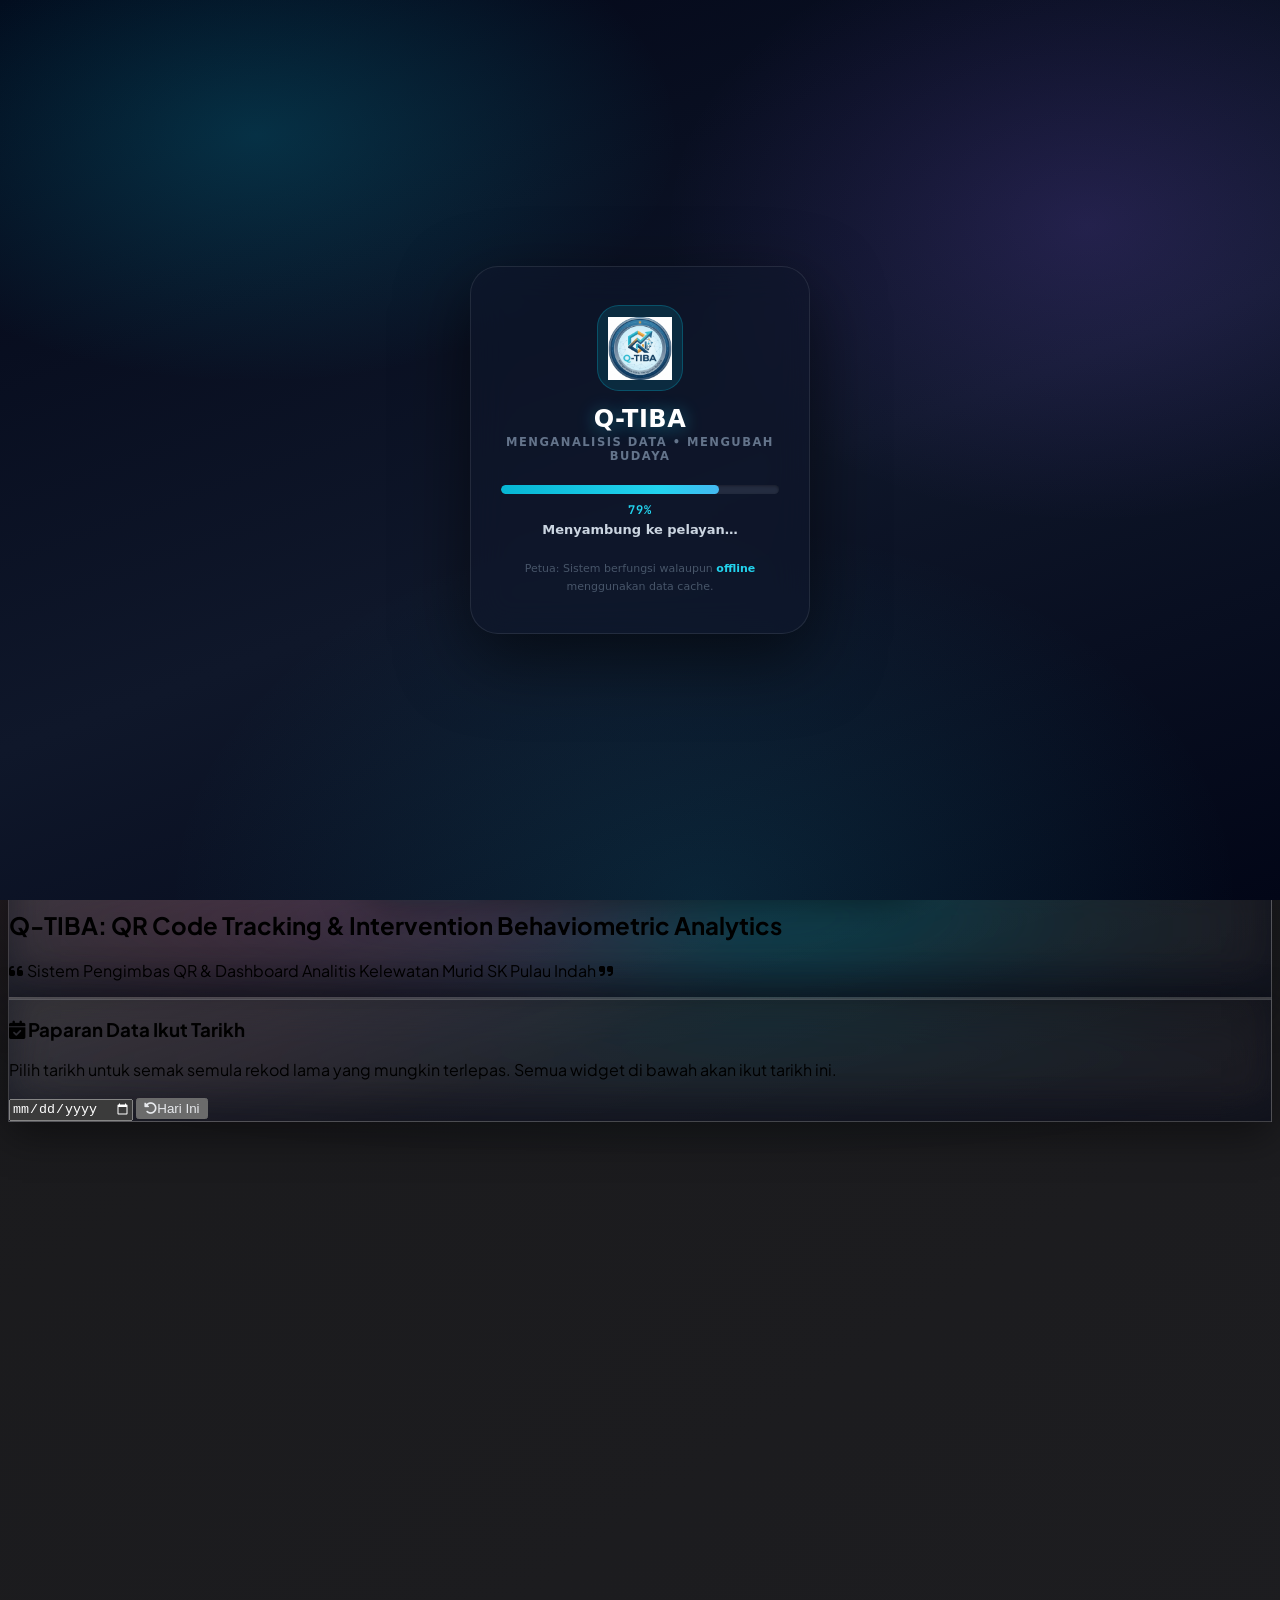
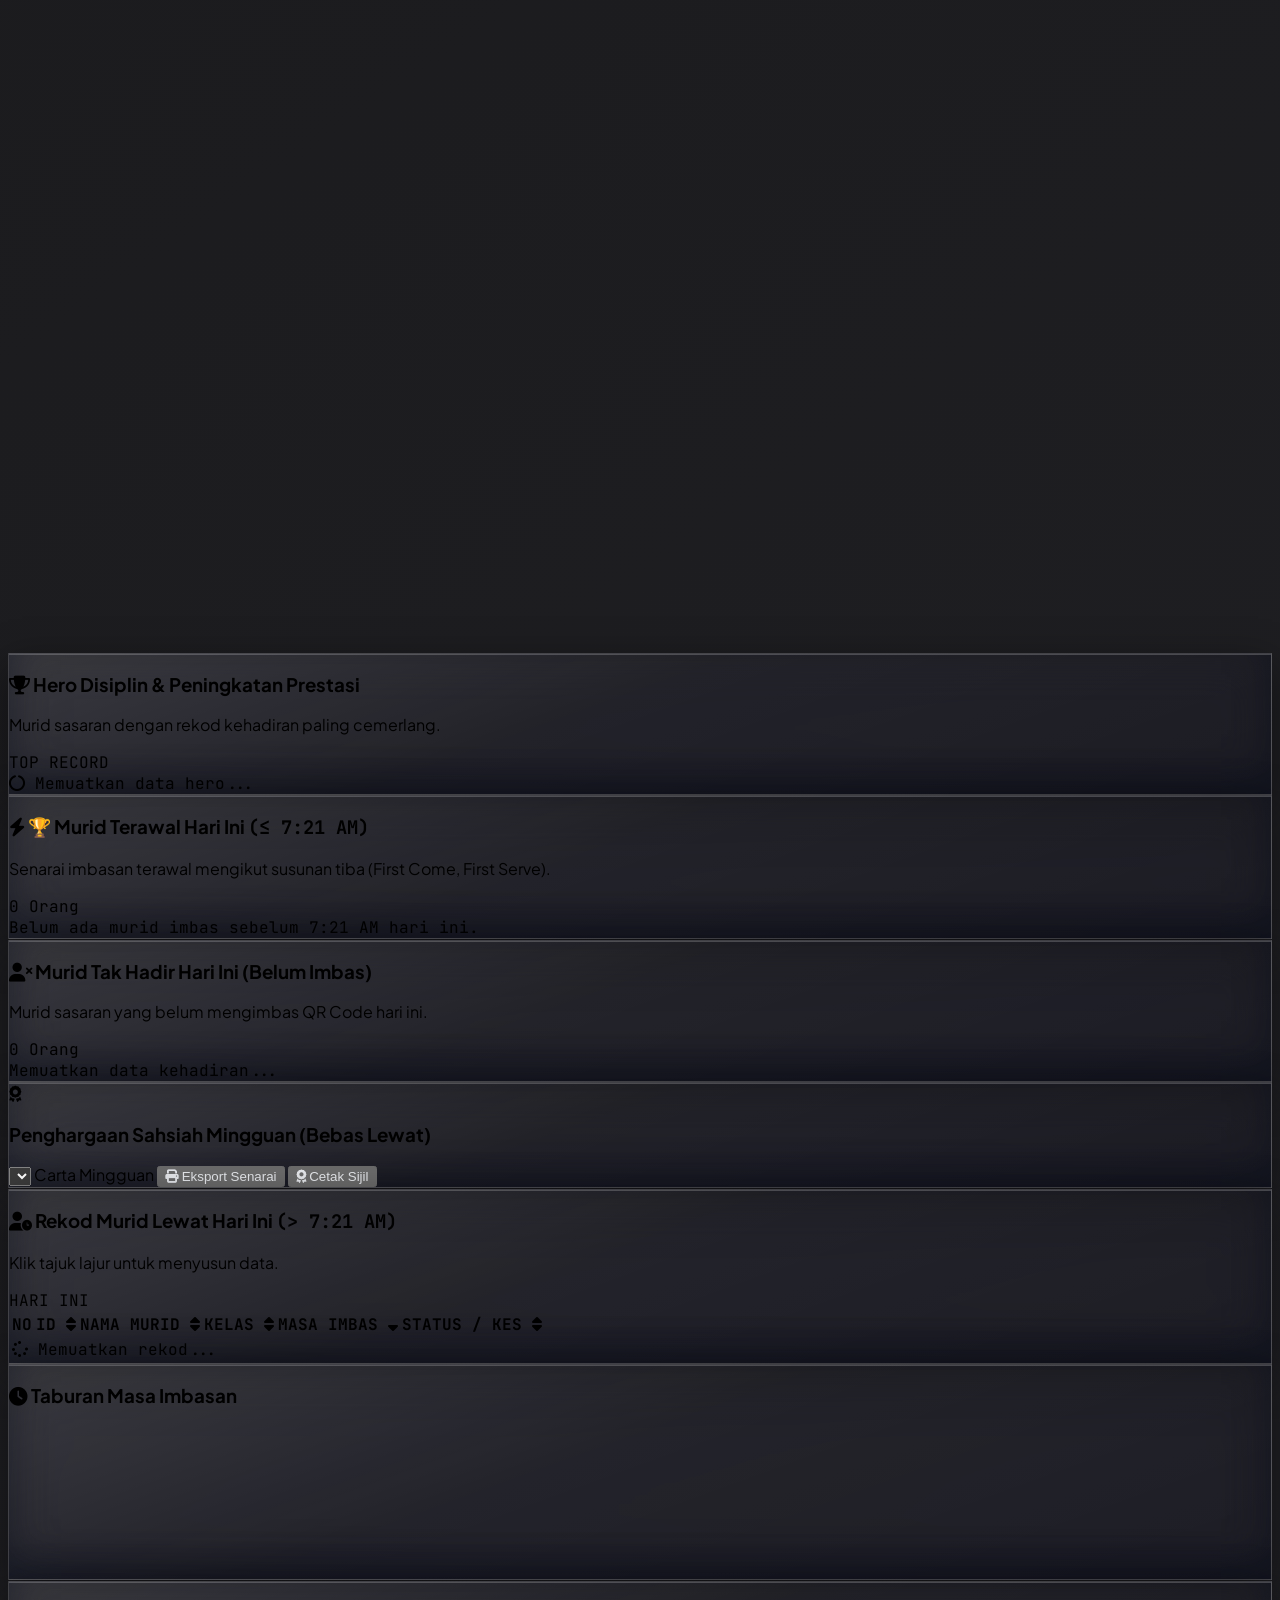
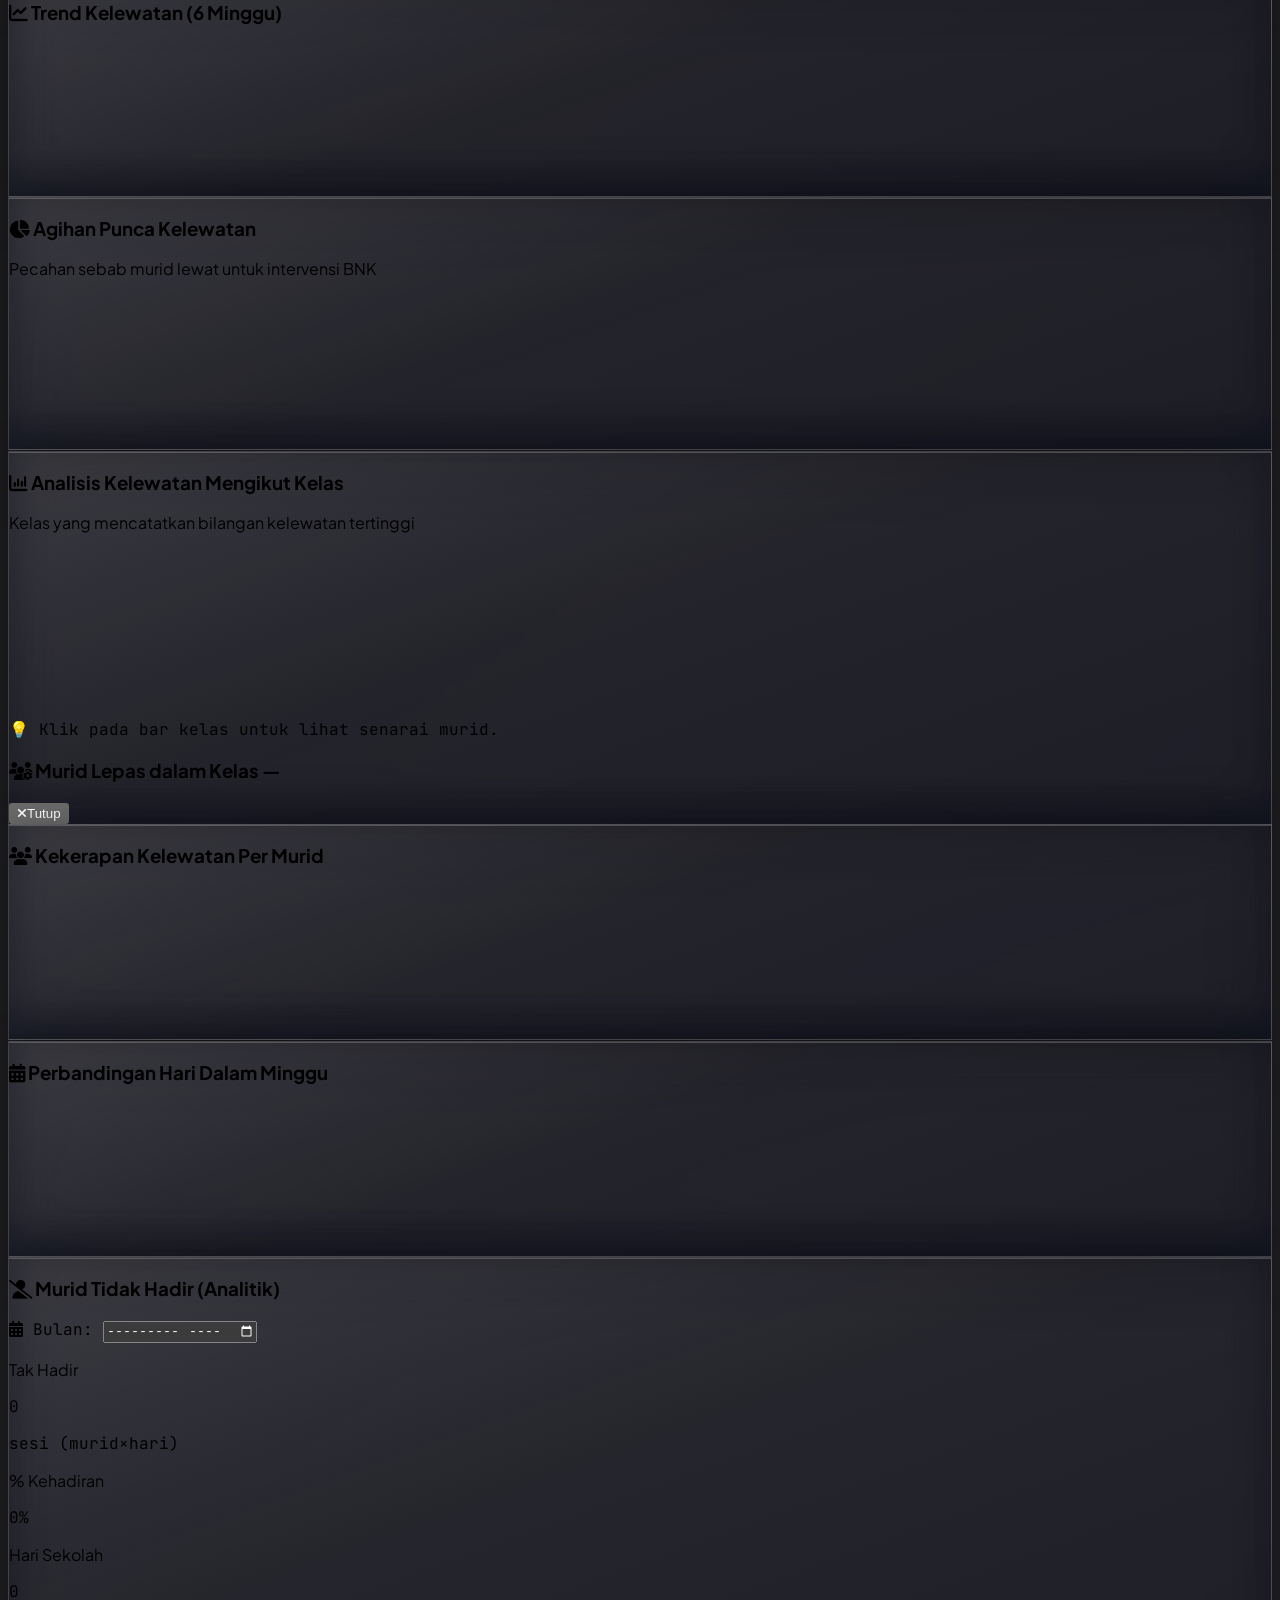
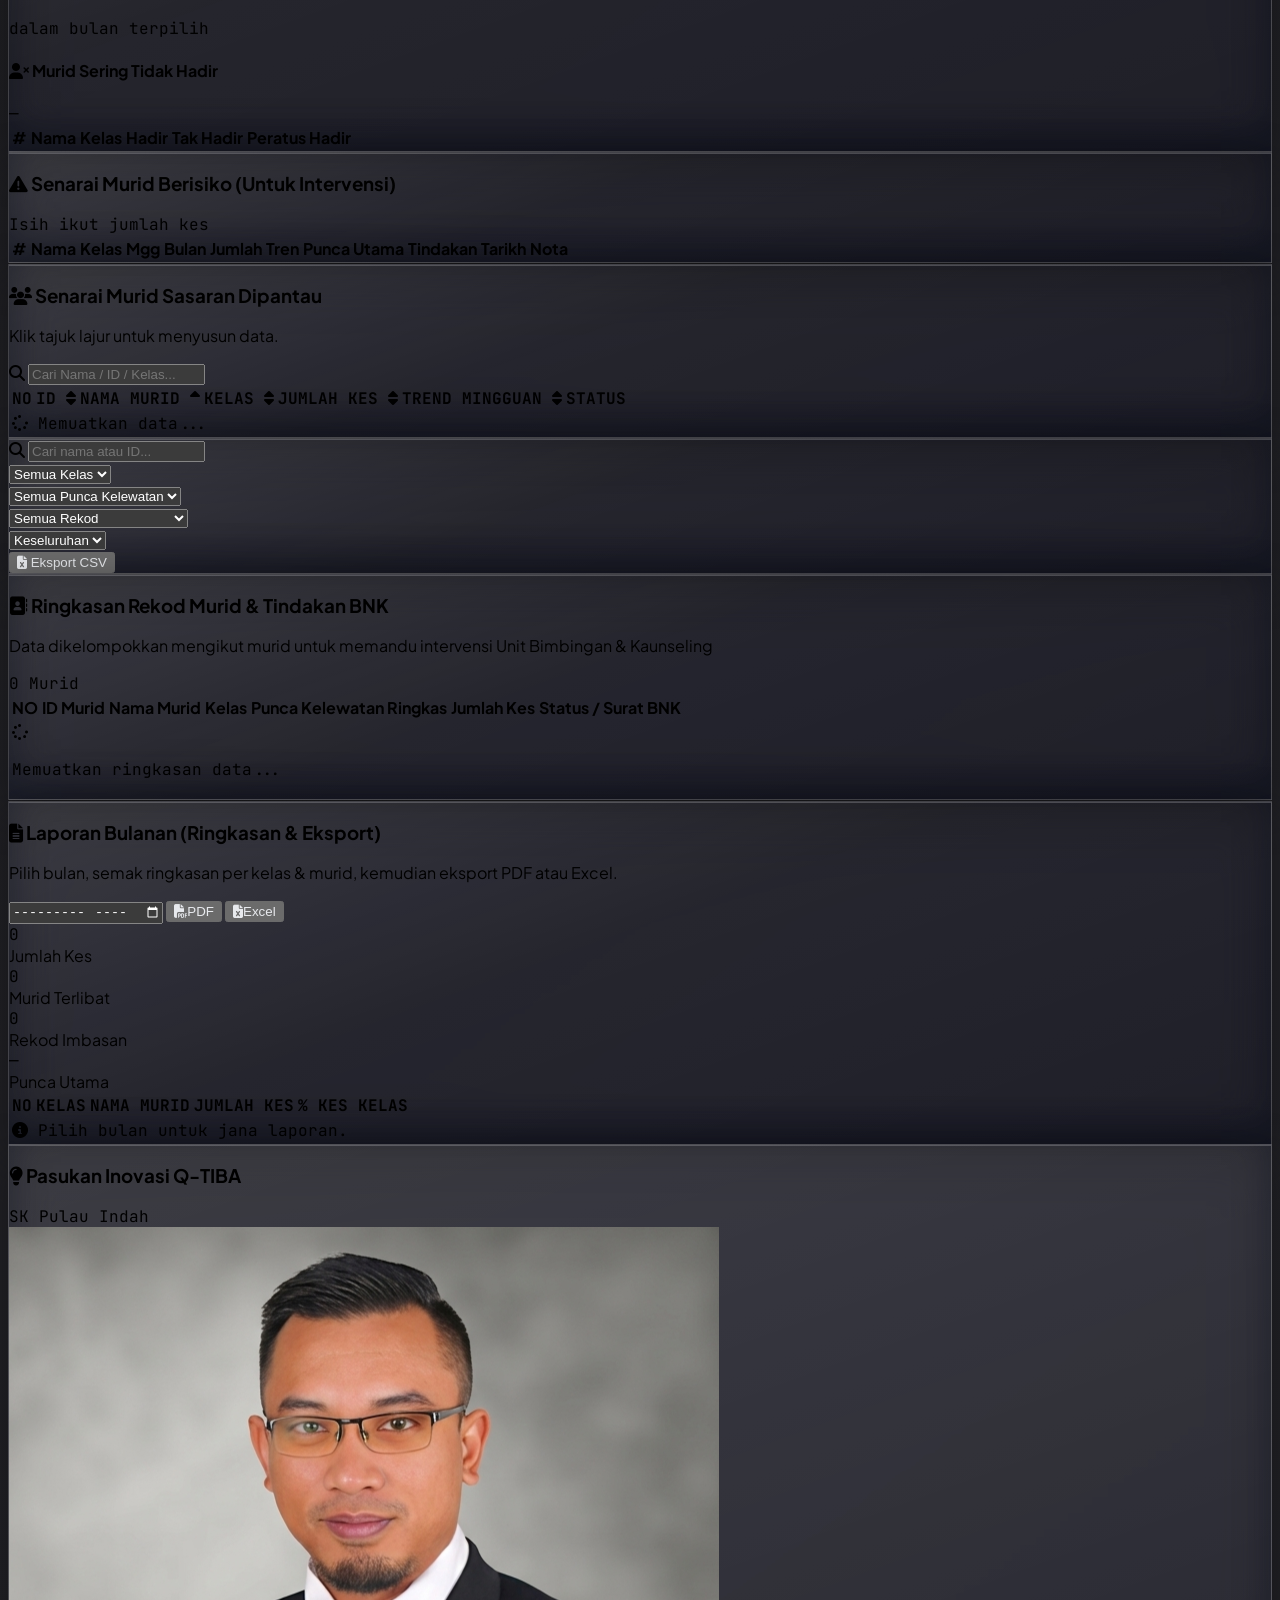
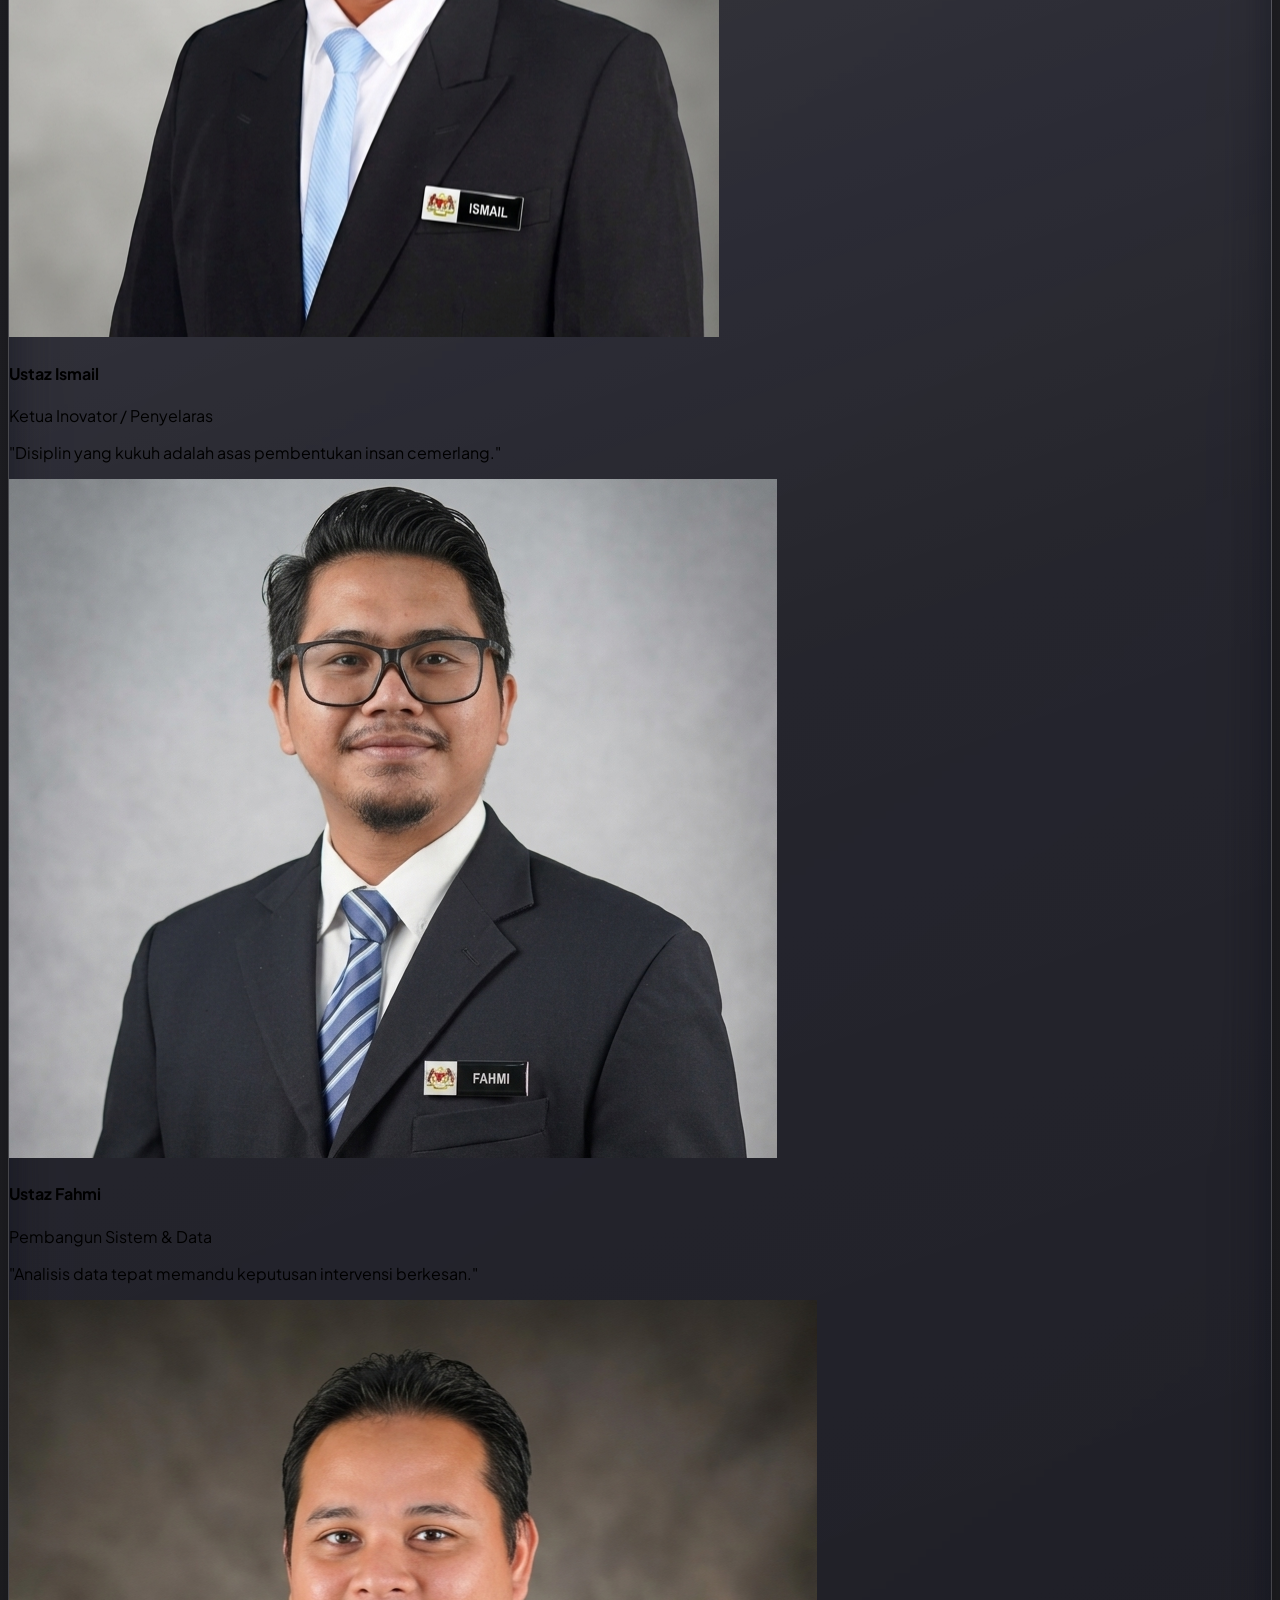
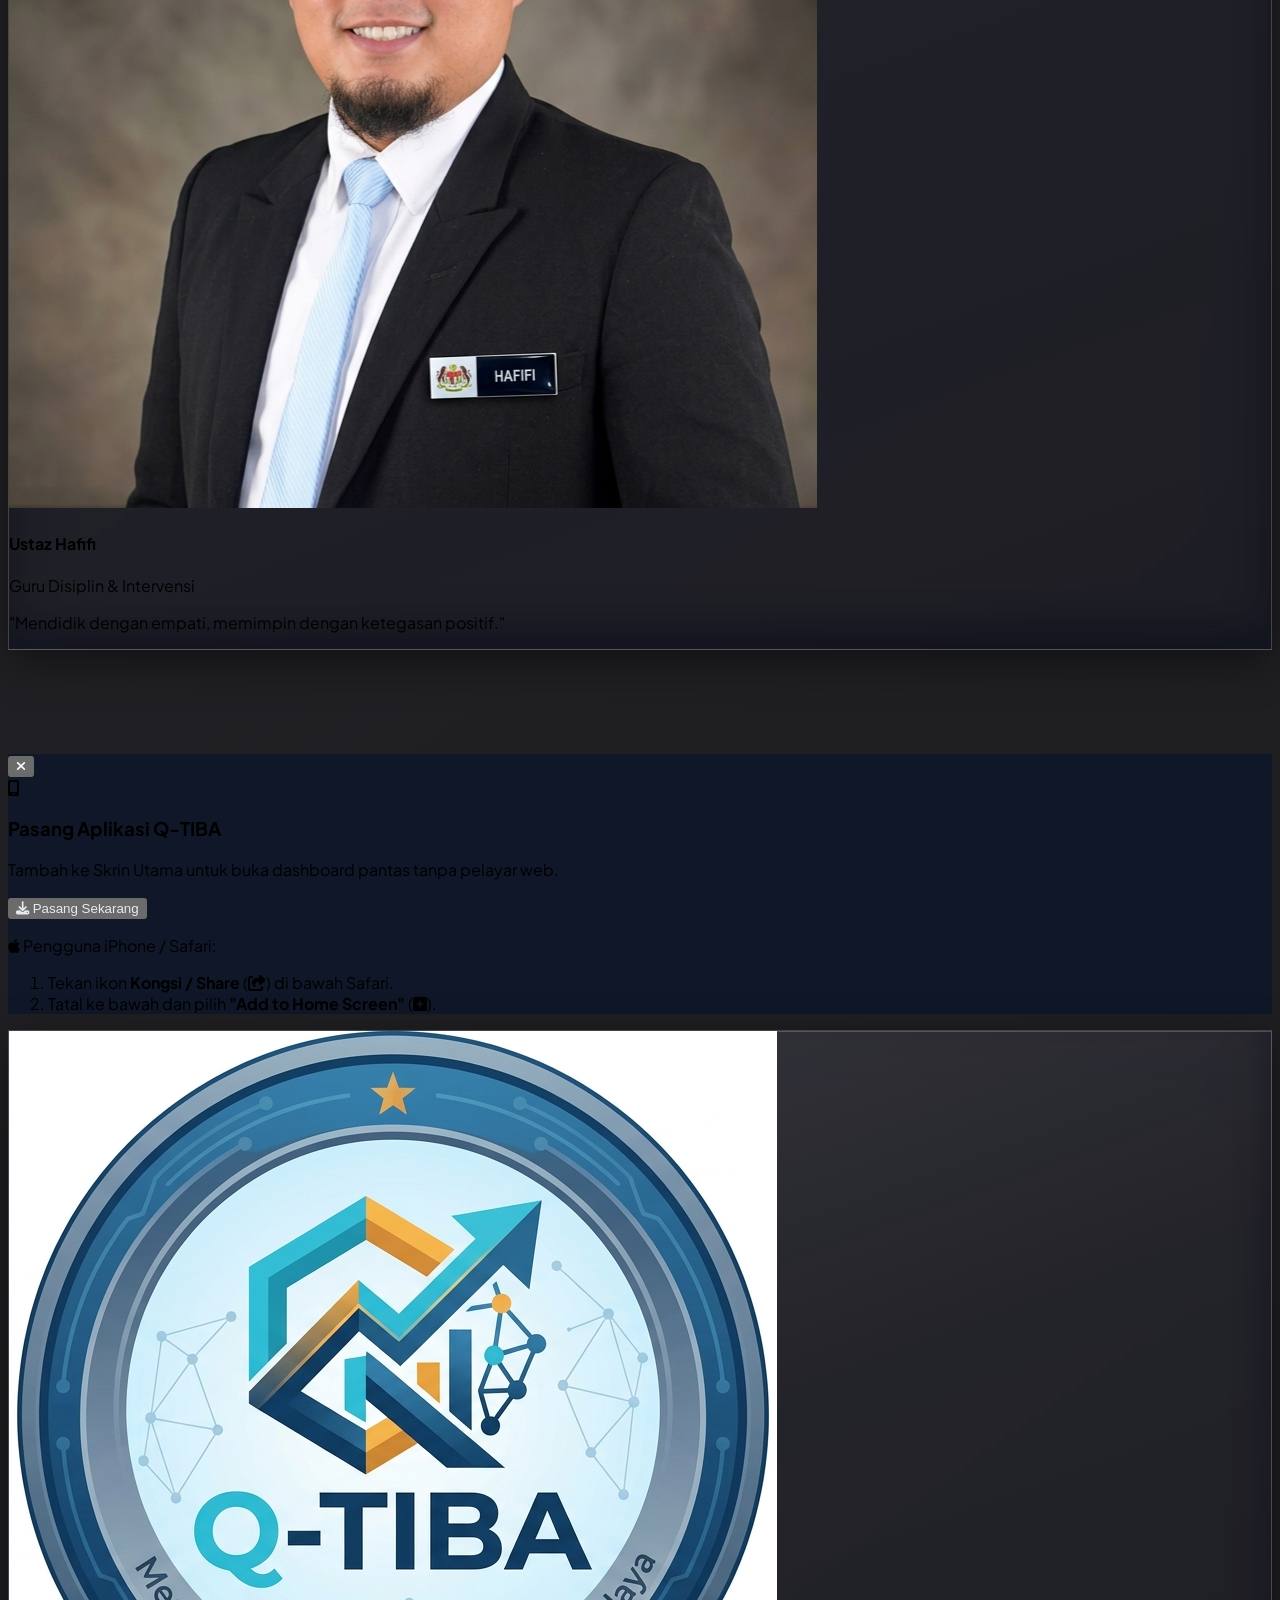
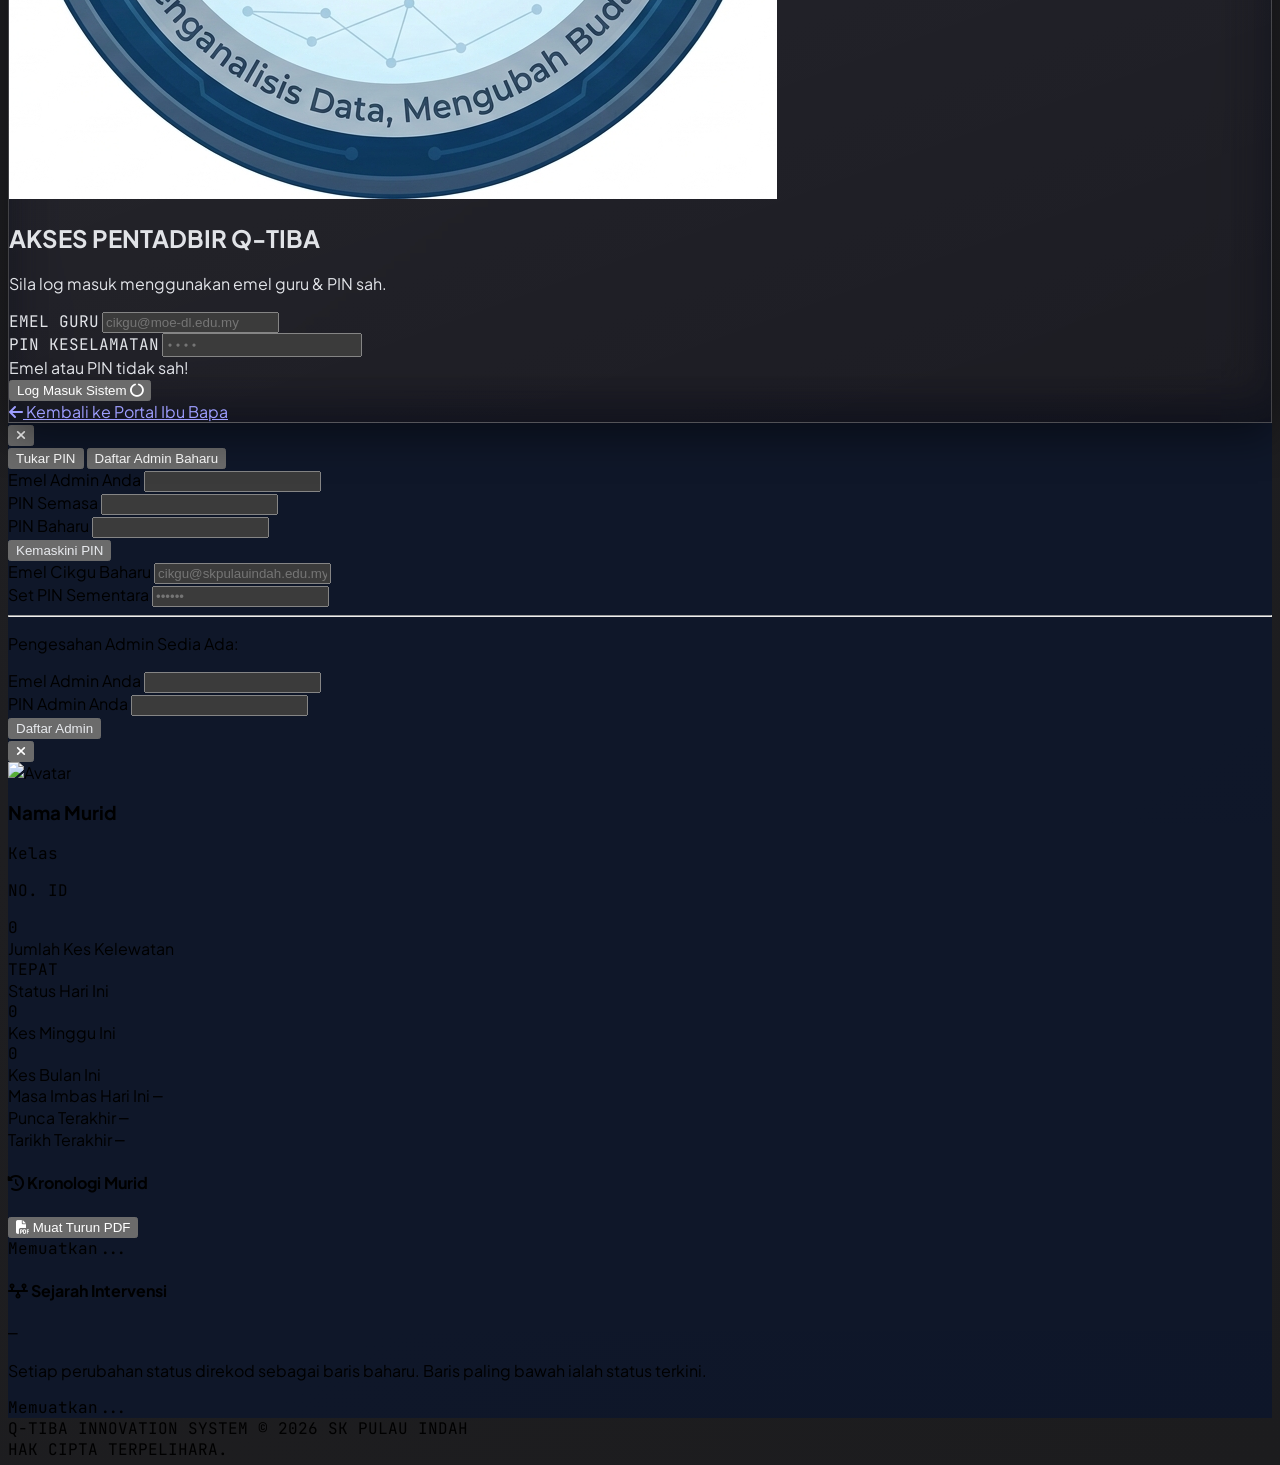
==== index.html @ ebd67799 "Fix dropdown minggu: bina semula <select> secara langsung (bukan <optgroup>) supaya semua minggu den" ====
<!DOCTYPE html>
<html lang="ms" class="dark">
<head>
  <!-- Ikon khas untuk iPhone / iPad (Safari) -->
  <link rel="apple-touch-icon" sizes="180x180" href="q-tibalogo.png">

  <!-- Ikon asas pelayar web -->
  <link rel="icon" type="image/png" sizes="32x32" href="q-tibalogo.png">
  <meta charset="UTF-8">
  <meta name="viewport" content="width=device-width, initial-scale=1.0, maximum-scale=1.0, user-scalable=no">
  <title>Q-TIBA - Analytics Dashboard</title>

  <script src="https://cdnjs.cloudflare.com/ajax/libs/html2pdf.js/0.10.1/html2pdf.bundle.min.js"></script>
  <script src="https://cdn.tailwindcss.com"></script>
  <script>
    tailwind.config = { 
      darkMode: 'class',
      theme: {
        extend: {
          screens: {
            'xs': '475px'
          }
        }
      }
    }
  </script>
  <link href="https://cdnjs.cloudflare.com/ajax/libs/font-awesome/6.4.0/css/all.min.css" rel="stylesheet">
  <link href="https://fonts.googleapis.com/css2?family=Plus+Jakarta+Sans:wght@400;500;600;700;800&family=JetBrains+Mono:wght@500;600&display=swap" rel="stylesheet">
  <script src="https://cdn.jsdelivr.net/npm/chart.js"></script>

  <link rel="manifest" href="manifest.json">
  <meta name="theme-color" content="#0f172a">

  <link rel="stylesheet" href="theme.css?v=4">
  <script src="splash.js"></script>

  <style>
    * { box-sizing: border-box; }
    body { font-family: 'Plus Jakarta Sans', sans-serif; overflow-x: hidden; }
  </style>
</head>

<body class="aurora-bg bg-gradient-to-br from-slate-100 via-blue-50 to-indigo-100 dark:from-slate-950 dark:via-slate-900 dark:to-slate-950 text-slate-800 dark:text-slate-100 min-h-screen flex flex-col justify-between antialiased transition-colors duration-300 relative">

  <span class="bg-blob bg-blob-primary" aria-hidden="true"></span>
  <span class="bg-blob bg-blob-violet" aria-hidden="true"></span>
  <span class="bg-blob bg-blob-pink" aria-hidden="true"></span>
  <span class="bg-blob bg-blob-cyan" aria-hidden="true"></span>

  <div id="cursor-glow" class="pointer-events-none fixed w-80 h-80 rounded-full bg-cyan-400/20 dark:bg-cyan-500/15 blur-3xl -translate-x-1/2 -translate-y-1/2 transition-transform duration-75 ease-out z-0"></div>

  <!-- HEADER -->
  <header class="sticky top-0 z-50 glass-card border-b border-slate-200/50 dark:border-white/10 px-3 sm:px-6 py-3">
    <div class="max-w-7xl mx-auto flex items-center justify-between gap-2">
      <div class="flex items-center gap-2.5 min-w-0">
        <img src="logo.png" alt="Q-TIBA" class="w-9 h-9 sm:w-10 sm:h-10 object-contain flex-shrink-0" data-img-fallback="q-tibalogo.png">
        <div class="truncate">
          <div class="flex items-center gap-1.5">
            <h1 class="text-sm sm:text-lg font-black tracking-tight text-slate-900 dark:text-white truncate">Q-TIBA</h1>
            <span class="text-[9px] sm:text-[10px] bg-cyan-500/10 text-cyan-600 dark:text-cyan-400 border border-cyan-500/20 px-1.5 py-0.5 rounded-full font-bold flex-shrink-0">LIVE</span>
          </div>
          <p class="text-[9px] sm:text-xs text-cyan-600 dark:text-cyan-400 font-semibold tracking-wide truncate">"Menganalisis Data, Mengubah Budaya"</p>
        </div>
      </div>

      <div class="flex items-center gap-2 flex-shrink-0">
        <div class="hidden lg:flex items-center gap-2 text-xs font-semibold code-font mr-2">
          <span id="sync-dot" class="w-2.5 h-2.5 rounded-full bg-amber-500 animate-pulse"></span>
          <div class="flex flex-col">
            <span id="sync-status" class="text-amber-600 dark:text-amber-400">Menghubungkan...</span>
            <span id="last-updated" class="text-[9px] text-slate-400 font-normal">Masa: --:--:--</span>
          </div>
        </div>

        <a href="scan.html" class="px-2.5 py-2 rounded-xl bg-cyan-500 hover:bg-cyan-600 text-xs font-bold text-white shadow-md shadow-cyan-500/20 transition-all flex items-center gap-1.5">
          <i class="fa-solid fa-qrcode text-sm"></i>
          <span class="hidden sm:inline">Pengimbas QR</span>
        </a>

        <a href="gate.html" target="_blank" title="Mode Paparan Pintu (skrin besar) — buka pada TV/papan paparan" class="px-2.5 py-2 rounded-xl bg-violet-500 hover:bg-violet-600 text-xs font-bold text-white shadow-md shadow-violet-500/20 transition-all flex items-center gap-1.5">
          <i class="fa-solid fa-tv text-sm"></i>
          <span class="hidden lg:inline">Paparan Pintu</span>
        </a>

        <!-- BUTANG ALERT KES BAHARU -->
        <button id="alert-bell" onclick="openNewRecordsAlert()" title="Rekod kes baharu" class="relative p-2 sm:p-2.5 rounded-xl bg-slate-200/80 dark:bg-slate-800/80 text-cyan-600 dark:text-cyan-400 hover:scale-105 active:scale-95 transition-all border border-slate-300/50 dark:border-slate-700">
          <i class="fa-solid fa-bell text-xs sm:text-sm"></i>
          <span id="newkes-badge" class="hidden absolute -top-1.5 -right-1.5 min-w-[18px] h-[18px] px-1 rounded-full bg-rose-500 text-white code-font text-[9px] font-black flex items-center justify-center shadow-md animate-bounce">0</span>
        </button>

        <!-- BUTANG REFRESH -->
        <button id="refresh-btn" onclick="fetchLiveData()" title="Kemaskini Data" class="p-2 sm:p-2.5 rounded-xl bg-slate-200/80 dark:bg-slate-800/80 text-cyan-600 dark:text-cyan-400 hover:scale-105 active:scale-95 transition-all border border-slate-300/50 dark:border-slate-700">
          <i id="refresh-icon" class="fa-solid fa-rotate-right text-xs sm:text-sm"></i>
        </button>

        <!-- BUTANG KETETAPAN ADMIN -->
        <button onclick="openAdminSettings()" title="Ketetapan Admin" class="p-2 sm:p-2.5 rounded-xl bg-slate-200/80 dark:bg-slate-800/80 text-cyan-600 dark:text-cyan-400 hover:scale-105 active:scale-95 transition-all border border-slate-300/50 dark:border-slate-700">
          <i class="fa-solid fa-gear text-xs sm:text-sm"></i>
        </button>

        <!-- BUTANG TEMA -->
        <button id="theme-toggle" class="p-2 sm:p-2.5 rounded-xl bg-slate-200/80 dark:bg-slate-800/80 text-amber-500 dark:text-amber-400 hover:scale-105 active:scale-95 transition-all border border-slate-300/50 dark:border-slate-700">
          <i id="theme-toggle-icon" class="fa-solid fa-sun text-xs sm:text-sm"></i>
        </button>

        <!-- BUTANG LOG KELUAR -->
        <button onclick="logoutAdmin()" title="Log Keluar" class="p-2 sm:p-2.5 rounded-xl bg-rose-500/10 hover:bg-rose-500/20 text-rose-500 hover:scale-105 active:scale-95 transition-all border border-rose-500/20">
          <i class="fa-solid fa-right-from-bracket text-xs sm:text-sm"></i>
        </button>
      </div>
    </div>
  </header>

  <!-- KANDUNGAN UTAMA DASHBOARD -->
  <main class="max-w-7xl w-full mx-auto p-3 sm:p-6 flex-1 flex flex-col gap-4 sm:gap-6 z-10 relative ios-bottom-space">

    <!-- BEKAS CUTI SEKOLAH -->
    <div id="cuti-banner" class="hidden items-center gap-3 rounded-2xl px-4 py-3 border-l-4 border-l-amber-500 bg-amber-50 dark:bg-amber-950/30 border border-amber-200 dark:border-amber-800/40">
      <div class="w-9 h-9 rounded-full bg-amber-500/10 border-2 border-amber-500 flex items-center justify-center flex-shrink-0">
        <i class="fa-solid fa-face-smile-beam text-amber-500"></i>
      </div>
      <div class="min-w-0 flex-1">
        <p id="cuti-banner-title" class="text-sm font-extrabold text-amber-700 dark:text-amber-400">Hari Ini Cuti Sekolah</p>
        <p id="cuti-banner-desc" class="text-xs text-amber-600/90 dark:text-amber-500/80 leading-relaxed"></p>
      </div>
    </div>

    <!-- TAB NAVIGATION (iOS 26 floating) -->
    <nav id="tab-bar" class="ios-tabbar" aria-label="Navigasi utama">
      <span id="tab-indicator" class="ios-tab-indicator" aria-hidden="true"></span>
      <button onclick="switchTab('utama')" id="tab-btn-utama" class="ios-tab-item tab-btn-active" role="tab" aria-selected="true">
        <span class="tab-icon"><i class="fa-solid fa-house"></i></span>
        <span class="tab-label">Dashboard</span>
      </button>
      <button onclick="switchTab('analitik')" id="tab-btn-analitik" class="ios-tab-item" role="tab" aria-selected="false">
        <span class="tab-icon"><i class="fa-solid fa-chart-pie"></i></span>
        <span class="tab-label">Analitik</span>
      </button>
      <button onclick="switchTab('murid')" id="tab-btn-murid" class="ios-tab-item" role="tab" aria-selected="false">
        <span class="tab-icon"><i class="fa-solid fa-users"></i></span>
        <span class="tab-label">Murid</span>
      </button>
      <button onclick="switchTab('records')" id="tab-btn-records" class="ios-tab-item" role="tab" aria-selected="false">
        <span class="tab-icon"><i class="fa-solid fa-clipboard-list"></i></span>
        <span class="tab-label">Rekod</span>
      </button>
    </nav>

    <!-- BANNER HERO -->
    <div class="glass-card rounded-2xl p-4 sm:p-5 flex flex-col md:flex-row items-start md:items-center justify-between gap-3 border-l-4 border-l-cyan-500">
      <div>
        <span class="text-[10px] font-bold uppercase tracking-widest text-slate-400 code-font">Inovasi Disiplin SK Pulau Indah</span>
        <h2 class="text-base sm:text-xl font-black text-slate-900 dark:text-white mt-0.5 leading-tight">
          Q-TIBA: <span class="text-cyan-600 dark:text-cyan-400">QR Code Tracking & Intervention Behaviometric Analytics</span>
        </h2>
        <p class="text-xs text-slate-600 dark:text-slate-300 mt-1 italic">
          <i class="fa-solid fa-quote-left mr-1 text-cyan-500"></i> Sistem Pengimbas QR & Dashboard Analitis Kelewatan Murid SK Pulau Indah <i class="fa-solid fa-quote-right ml-1 text-cyan-500"></i>
        </p>
      </div>
    </div>

    <!-- TAB 1: DASHBOARD UTAMA -->
    <div id="tab-utama" class="tab-content flex flex-col gap-4 sm:gap-6">

      <!-- PEMILIH TARIKH AKTIF -->
      <div class="glass-card rounded-2xl p-3.5 sm:p-4 flex flex-col sm:flex-row items-start sm:items-center justify-between gap-3 border-l-4 border-l-indigo-500">
        <div>
          <h3 class="text-xs sm:text-sm font-extrabold text-slate-800 dark:text-slate-200 flex items-center gap-2">
            <i class="fa-solid fa-calendar-check text-indigo-500"></i> Paparan Data Ikut Tarikh
          </h3>
          <p class="text-[11px] text-slate-500 dark:text-slate-400 mt-0.5">Pilih tarikh untuk semak semula rekod lama yang mungkin terlepas. Semua widget di bawah akan ikut tarikh ini.</p>
        </div>
        <div class="flex items-center gap-2">
          <input type="date" id="active-date" onchange="setActiveDate(this.value)"
                 class="px-3 py-2 rounded-xl bg-slate-100 dark:bg-slate-900 border border-slate-200 dark:border-slate-800 text-xs text-slate-800 dark:text-white focus:outline-none focus:border-indigo-500">
          <button onclick="resetToToday()" class="px-3 py-2 rounded-xl bg-indigo-600 hover:bg-indigo-700 text-white font-bold text-xs shadow-md transition-all whitespace-nowrap">
            <i class="fa-solid fa-rotate-left mr-1"></i>Hari Ini
          </button>
        </div>
      </div>

      <!-- KPI CARDS -->
      <div class="grid grid-cols-3 md:grid-cols-6 gap-2.5 sm:gap-4">
        <div class="glass-card rounded-2xl p-3.5 sm:p-4 reveal">
          <p class="text-[11px] sm:text-xs text-slate-500 dark:text-slate-400 font-medium truncate">Murid Sasaran</p>
          <h3 id="kpi-sasaran" data-countup class="text-xl sm:text-2xl font-black code-font text-slate-900 dark:text-white mt-1">0</h3>
        </div>
        <div class="glass-card rounded-2xl p-3.5 sm:p-4 reveal">
          <p class="text-[11px] sm:text-xs text-slate-500 dark:text-slate-400 font-medium truncate">Hadir Hari Ini</p>
          <h3 id="kpi-hadir" data-countup class="text-xl sm:text-2xl font-black code-font text-emerald-600 dark:text-emerald-400 mt-1">0</h3>
          <p id="kpi-hadir-note" class="text-[10px] text-slate-400 dark:text-slate-500 font-semibold mt-0.5 code-font"></p>
        </div>
        <div class="glass-card rounded-2xl p-3.5 sm:p-4 relative reveal">
          <span class="pulse-dot absolute top-2 right-2" aria-hidden="true"></span>
          <p class="text-[11px] sm:text-xs text-slate-500 dark:text-slate-400 font-medium truncate">Lewat Hari Ini</p>
          <h3 id="kpi-hari-ini" data-countup class="text-xl sm:text-2xl font-black code-font text-amber-600 dark:text-amber-400 mt-1">0</h3>
        </div>
        <div class="glass-card rounded-2xl p-3.5 sm:p-4 reveal">
          <p class="text-[11px] sm:text-xs text-slate-500 dark:text-slate-400 font-medium truncate">Tak Hadir Hari Ini</p>
          <h3 id="kpi-tak-hadir" data-countup class="text-xl sm:text-2xl font-black code-font text-rose-600 dark:text-rose-400 mt-1">0</h3>
        </div>
        <div class="glass-card rounded-2xl p-3.5 sm:p-4 reveal">
          <p class="text-[11px] sm:text-xs text-slate-500 dark:text-slate-400 font-medium truncate">Jumlah Kes</p>
          <h3 id="kpi-total-kes" data-countup class="text-xl sm:text-2xl font-black code-font text-violet-600 dark:text-violet-400 mt-1">0</h3>
        </div>
        <div class="glass-card rounded-2xl p-3.5 sm:p-4 reveal">
          <p class="text-[11px] sm:text-xs text-slate-500 dark:text-slate-400 font-medium truncate">Bebas Lewat (0 Kes)</p>
          <h3 id="kpi-bebas-lewat" data-countup class="text-xl sm:text-2xl font-black code-font text-amber-600 dark:text-amber-400 mt-1">0</h3>
        </div>
      </div>

      <!-- KPI KES MENGIKUT TEMPOH -->
      <div class="glass-card rounded-2xl p-3.5 sm:p-4 mt-2.5 reveal">
        <div class="flex items-center justify-between mb-3 flex-wrap gap-2">
          <h3 class="text-xs sm:text-sm font-extrabold text-slate-800 dark:text-slate-200 flex items-center gap-2 uppercase tracking-wider">
            <i class="fa-solid fa-calendar-days text-rose-500"></i> Trend Kes Kelewatan (Tempoh)
          </h3>
          <span class="text-[10px] text-slate-500 dark:text-slate-400 code-font">Dikira mengikut tarikh imbasan</span>
        </div>
        <div class="grid grid-cols-2 sm:grid-cols-3 md:grid-cols-5 gap-2.5">
          <div class="rounded-xl bg-slate-100/70 dark:bg-slate-800/50 border border-slate-200 dark:border-slate-700/60 p-3 text-center">
            <p class="text-[10px] sm:text-[11px] text-slate-500 dark:text-slate-400 font-medium">Minggu Ini</p>
            <h4 id="kpi-minggu-ini" data-countup class="text-lg sm:text-xl font-black code-font text-rose-600 dark:text-rose-400 mt-0.5">0</h4>
          </div>
          <div class="rounded-xl bg-slate-100/70 dark:bg-slate-800/50 border border-slate-200 dark:border-slate-700/60 p-3 text-center">
            <p class="text-[10px] sm:text-[11px] text-slate-500 dark:text-slate-400 font-medium">Minggu Lepas</p>
            <h4 id="kpi-minggu-lepas" data-countup class="text-lg sm:text-xl font-black code-font text-amber-600 dark:text-amber-400 mt-0.5">0</h4>
          </div>
          <div class="rounded-xl bg-slate-100/70 dark:bg-slate-800/50 border border-slate-200 dark:border-slate-700/60 p-3 text-center">
            <p class="text-[10px] sm:text-[11px] text-slate-500 dark:text-slate-400 font-medium">Bulan Ini</p>
            <h4 id="kpi-bulan-ini" data-countup class="text-lg sm:text-xl font-black code-font text-violet-600 dark:text-violet-400 mt-0.5">0</h4>
          </div>
          <div class="rounded-xl bg-slate-100/70 dark:bg-slate-800/50 border border-slate-200 dark:border-slate-700/60 p-3 text-center">
            <p class="text-[10px] sm:text-[11px] text-slate-500 dark:text-slate-400 font-medium">Bulan Lepas</p>
            <h4 id="kpi-bulan-lepas" data-countup class="text-lg sm:text-xl font-black code-font text-blue-600 dark:text-blue-400 mt-0.5">0</h4>
          </div>
          <div class="rounded-xl bg-slate-100/70 dark:bg-slate-800/50 border border-slate-200 dark:border-slate-700/60 p-3 text-center">
            <p class="text-[10px] sm:text-[11px] text-slate-500 dark:text-slate-400 font-medium">Keseluruhan</p>
            <h4 id="kpi-keseluruhan" data-countup class="text-lg sm:text-xl font-black code-font text-slate-900 dark:text-white mt-0.5">0</h4>
          </div>
        </div>
      </div>

      <!-- HERO DISIPLIN -->
      <div class="glass-card rounded-2xl p-4 sm:p-5 border-l-4 border-l-amber-500">
        <div class="flex items-center justify-between mb-4 flex-wrap gap-2">
          <div>
            <h3 class="text-sm sm:text-base font-extrabold text-slate-800 dark:text-slate-100 flex items-center gap-2">
              <i class="fa-solid fa-trophy text-amber-500 text-lg"></i> Hero Disiplin & Peningkatan Prestasi
            </h3>
            <p class="text-xs text-slate-500 dark:text-slate-400 mt-0.5">Murid sasaran dengan rekod kehadiran paling cemerlang.</p>
          </div>
          <span class="text-[10px] bg-amber-500/10 text-amber-600 dark:text-amber-400 border border-amber-500/20 px-2.5 py-0.5 rounded-full font-bold code-font">TOP RECORD</span>
        </div>
        <div id="hero-students-container" class="grid grid-cols-2 sm:grid-cols-2 md:grid-cols-4 gap-3 sm:gap-4">
          <div class="col-span-full py-6 text-center text-slate-400 text-xs code-font">
            <i class="fa-solid fa-circle-notch fa-spin mr-2"></i> Memuatkan data hero...
          </div>
        </div>
      </div>

      <!-- WIDGET MURID TERAWAL HARI INI -->
      <div class="glass-card rounded-2xl p-4 sm:p-5 border-l-4 border-l-emerald-500">
        <div class="flex items-center justify-between mb-4 flex-wrap gap-2">
          <div>
            <h3 class="text-sm sm:text-base font-extrabold text-slate-800 dark:text-slate-200 flex items-center gap-2">
              <i class="fa-solid fa-bolt text-emerald-500 text-lg"></i> 🏆 Murid Terawal Hari Ini <span id="early-title-label" class="code-font font-bold text-emerald-600 dark:text-emerald-400">(&le; 7:21 AM)</span>
            </h3>
            <p class="text-xs text-slate-500 dark:text-slate-400 mt-0.5">Senarai imbasan terawal mengikut susunan tiba (First Come, First Serve).</p>
          </div>
          <span id="early-count" class="text-xs bg-emerald-500/10 text-emerald-600 dark:text-emerald-400 border border-emerald-500/20 px-3 py-1 rounded-full font-bold code-font">0 Orang</span>
        </div>
        <div id="early-student-list" class="grid grid-cols-1 sm:grid-cols-2 lg:grid-cols-4 gap-3">
          <div class="col-span-full py-4 text-center text-slate-400 text-xs code-font">
            Belum ada murid imbas sebelum <span class="code-font" id="early-empty-label">7:21 AM</span> hari ini.
          </div>
        </div>
      </div>

      <!-- WIDGET MURID TAK HADIR HARI INI -->
      <div class="glass-card rounded-2xl p-4 sm:p-5 border-l-4 border-l-rose-500">
        <div class="flex items-center justify-between mb-4 flex-wrap gap-2">
          <div>
            <h3 class="text-sm sm:text-base font-extrabold text-slate-800 dark:text-slate-200 flex items-center gap-2">
              <i class="fa-solid fa-user-xmark text-rose-500 text-lg"></i> Murid Tak Hadir Hari Ini (Belum Imbas)
            </h3>
            <p class="text-xs text-slate-500 dark:text-slate-400 mt-0.5">Murid sasaran yang belum mengimbas QR Code hari ini.</p>
          </div>
          <span id="absent-count" class="text-xs bg-rose-500/10 text-rose-600 dark:text-rose-400 border border-rose-500/20 px-3 py-1 rounded-full font-bold code-font">0 Orang</span>
        </div>
        <div id="absent-student-list" class="grid grid-cols-1 sm:grid-cols-2 lg:grid-cols-4 gap-3">
          <div class="col-span-full py-4 text-center text-slate-400 text-xs code-font">
            Memuatkan data kehadiran...
          </div>
        </div>
      </div>

      <!-- KAD PENJEJAK SAHSIAH POSITIF (MINGGUAN) -->
      <div class="glass-card rounded-2xl p-4 sm:p-5 border border-slate-200 dark:border-white/10">
        <div class="flex items-center justify-between mb-4 flex-wrap gap-2">
          <div class="flex items-center gap-2">
            <i class="fa-solid fa-award text-amber-500 text-lg"></i>
            <h3 class="text-xs sm:text-sm font-extrabold text-slate-900 dark:text-white uppercase tracking-wider">Penghargaan Sahsiah Mingguan (Bebas Lewat)</h3>
          </div>
          <div class="flex items-center gap-2">
            <select id="minggu-pilih" onchange="updateWeeklyHeroesDisplay()" title="Pilih minggu untuk semak/export" class="px-2 py-1 rounded-xl bg-white dark:bg-slate-800 border border-slate-300 dark:border-slate-600 text-slate-700 dark:text-slate-200 font-bold text-[10px] shadow-sm">
              <!-- Opsi minggu diisi oleh JS -->
            </select>
            <span class="text-[10px] bg-emerald-500/10 text-emerald-500 px-2.5 py-0.5 rounded-full font-bold border border-emerald-500/20">Carta Mingguan</span>
            <button onclick="eksportSenaraiMingguan()" title="Cetak senarai penerima untuk semakan & perkongsian token (ruang tick)" class="px-2.5 py-1 rounded-xl bg-emerald-600 hover:bg-emerald-700 text-white font-bold text-[10px] shadow-md transition-all flex items-center gap-1.5">
              <i class="fa-solid fa-print text-xs"></i> Eksport Senarai
            </button>
            <button onclick="cetakSijilPenghargaan()" title="Cetak sijil PDF untuk penerima minggu ini" class="px-2.5 py-1 rounded-xl bg-amber-500 hover:bg-amber-600 text-white font-bold text-[10px] shadow-md transition-all flex items-center gap-1.5">
              <i class="fa-solid fa-award text-xs"></i> Cetak Sijil
            </button>
          </div>
        </div>

        <div class="grid grid-cols-1 sm:grid-cols-2 gap-3" id="streak-container">
          <!-- Senarai murid dipaparkan menerusi JS -->
        </div>
      </div>

      <!-- JADUAL MURID LEWAT HARI INI (> 7:21 AM) -->
      <div class="glass-card rounded-2xl p-4 sm:p-5 border-l-4 border-l-amber-500">
        <div class="flex items-center justify-between mb-4 flex-wrap gap-2">
          <div>
            <h3 class="text-sm sm:text-base font-extrabold text-slate-800 dark:text-slate-200 flex items-center gap-2">
              <i class="fa-solid fa-user-clock text-amber-500"></i> Rekod Murid Lewat Hari Ini <span id="late-title-label" class="code-font font-bold text-amber-600 dark:text-amber-400">(&gt; 7:21 AM)</span>
            </h3>
            <p class="text-xs text-slate-500 dark:text-slate-400 mt-0.5">Klik tajuk lajur untuk menyusun data.</p>
          </div>
          <span class="text-xs bg-amber-500/10 text-amber-600 dark:text-amber-400 border border-amber-500/20 px-3 py-1 rounded-full font-bold code-font">HARI INI</span>
        </div>

        <div class="overflow-x-auto w-full">
          <table class="w-full text-left text-xs sm:text-sm min-w-[600px]">
            <thead>
              <tr class="border-b border-slate-200/80 dark:border-slate-800 text-slate-400 font-semibold code-font text-xs">
                <th class="pb-2.5 w-12">NO</th>
                <th class="pb-2.5 sortable" onclick="sortTodayTable('id')">ID <i id="sort-icon-id" class="fa-solid fa-sort ml-1"></i></th>
                <th class="pb-2.5 sortable" onclick="sortTodayTable('nama')">NAMA MURID <i id="sort-icon-nama" class="fa-solid fa-sort ml-1"></i></th>
                <th class="pb-2.5 sortable" onclick="sortTodayTable('kelas')">KELAS <i id="sort-icon-kelas" class="fa-solid fa-sort ml-1"></i></th>
                <th class="pb-2.5 text-center sortable" onclick="sortTodayTable('waktuHariIni')">MASA IMBAS <i id="sort-icon-waktuHariIni" class="fa-solid fa-sort-down ml-1 text-cyan-500"></i></th>
                <th class="pb-2.5 text-right sortable" onclick="sortTodayTable('kiraan')">STATUS / KES <i id="sort-icon-kiraan" class="fa-solid fa-sort ml-1"></i></th>
              </tr>
            </thead>
            <tbody id="today-table-body" class="divide-y divide-slate-200/50 dark:divide-slate-800/60">
              <tr>
                <td colspan="6" class="py-8 text-center text-slate-400 code-font">
                  <i class="fa-solid fa-spinner fa-spin mr-2"></i> Memuatkan rekod...
                </td>
              </tr>
            </tbody>
          </table>
        </div>
      </div>
    </div>

    <!-- TAB 2: ANALITIK & GRAF -->
    <div id="tab-analitik" class="tab-content hidden flex flex-col gap-4 sm:gap-6">
      <div class="grid grid-cols-1 md:grid-cols-2 gap-4">
        <div class="glass-card rounded-2xl p-4 sm:p-5 flex flex-col justify-between">
          <h3 class="text-xs font-bold text-slate-700 dark:text-slate-300 uppercase tracking-wider mb-3">
            <i class="fa-solid fa-clock mr-1.5 text-cyan-500"></i> Taburan Masa Imbasan
          </h3>
          <div class="h-60 sm:h-64 relative w-full">
            <canvas id="timeChart"></canvas>
          </div>
        </div>

        <div class="glass-card rounded-2xl p-4 sm:p-5 flex flex-col justify-between">
          <h3 class="text-xs font-bold text-slate-700 dark:text-slate-300 uppercase tracking-wider mb-3">
            <i class="fa-solid fa-chart-line mr-1.5 text-indigo-500"></i> Trend Kelewatan (6 Minggu)
          </h3>
          <div class="h-60 sm:h-64 relative w-full">
            <canvas id="trendChart"></canvas>
          </div>
        </div>
      </div>

      <div class="grid grid-cols-1 lg:grid-cols-12 gap-4">
        <div class="lg:col-span-5 glass-card rounded-2xl p-4 sm:p-5 flex flex-col justify-between">
          <div class="mb-3">
            <h3 class="text-sm font-extrabold text-slate-900 dark:text-white flex items-center gap-2">
              <i class="fa-solid fa-chart-pie text-amber-500"></i> Agihan Punca Kelewatan
            </h3>
            <p class="text-[11px] text-slate-500 dark:text-slate-400">Pecahan sebab murid lewat untuk intervensi BNK</p>
          </div>
          <div class="relative w-full h-60 sm:h-64 flex items-center justify-center">
            <canvas id="reasonChart"></canvas>
          </div>
        </div>

        <div class="lg:col-span-7 glass-card rounded-2xl p-4 sm:p-5 flex flex-col">
          <div class="mb-3">
            <h3 class="text-sm font-extrabold text-slate-900 dark:text-white flex items-center gap-2">
              <i class="fa-solid fa-chart-column text-cyan-500"></i> Analisis Kelewatan Mengikut Kelas
            </h3>
            <p class="text-[11px] text-slate-500 dark:text-slate-400">Kelas yang mencatatkan bilangan kelewatan tertinggi</p>
          </div>
          <div class="relative w-full h-60 sm:h-64 flex items-center justify-center">
            <canvas id="classChart"></canvas>
          </div>
          <p class="text-[10px] text-slate-400 dark:text-slate-500 mt-1 code-font">💡 Klik pada bar kelas untuk lihat senarai murid.</p>

          <div id="class-drilldown" class="hidden mt-3 border-t border-slate-200 dark:border-slate-700/60 pt-3">
            <div class="flex items-center justify-between mb-2">
              <h3 class="text-[11px] font-bold text-slate-700 dark:text-slate-300 uppercase tracking-wider">
                <i class="fa-solid fa-users-gear mr-1.5 text-cyan-500"></i> Murid Lepas dalam Kelas <span id="dd-kelas-name" class="text-cyan-500">—</span>
              </h3>
              <button onclick="closeClassDrilldown()" class="text-[10px] font-bold text-rose-500 hover:text-rose-600 transition-colors"><i class="fa-solid fa-xmark mr-1"></i>Tutup</button>
            </div>
            <div id="dd-list" class="flex flex-col gap-2 max-h-80 overflow-y-auto pr-1"></div>
          </div>
        </div>
      </div>

      <!-- RINGKASAN INTERVENSI (nota auto) -->
      <div id="intervention-summary" class="grid grid-cols-1 sm:grid-cols-3 gap-3"></div>

      <!-- KERERAPAN PER MURID + PERBANDINGAN HARI -->
      <div class="grid grid-cols-1 md:grid-cols-2 gap-4">
        <div class="glass-card rounded-2xl p-4 sm:p-5 flex flex-col justify-between">
          <h3 class="text-xs font-bold text-slate-700 dark:text-slate-300 uppercase tracking-wider mb-3">
            <i class="fa-solid fa-users mr-1.5 text-amber-500"></i> Kekerapan Kelewatan Per Murid
          </h3>
          <div class="h-64 relative w-full">
            <canvas id="freqChart"></canvas>
          </div>
        </div>

        <div class="glass-card rounded-2xl p-4 sm:p-5 flex flex-col justify-between">
          <h3 class="text-xs font-bold text-slate-700 dark:text-slate-300 uppercase tracking-wider mb-3">
            <i class="fa-solid fa-calendar-days mr-1.5 text-emerald-500"></i> Perbandingan Hari Dalam Minggu
          </h3>
          <div class="h-64 relative w-full">
            <canvas id="dayChart"></canvas>
          </div>
        </div>
      </div>

      <!-- RINGKASAN KETIDAKHADIRAN + SENARAI MURID SERING TAK HADIR -->
      <div class="glass-card rounded-2xl p-4 sm:p-5">
        <div class="flex flex-wrap items-center justify-between gap-2 mb-3">
          <h3 class="text-xs font-bold text-slate-700 dark:text-slate-300 uppercase tracking-wider">
            <i class="fa-solid fa-user-slash mr-1.5 text-rose-500"></i> Murid Tidak Hadir (Analitik)
          </h3>
          <label class="flex items-center gap-1.5 text-[11px] font-bold text-slate-500 dark:text-slate-400 code-font">
            <i class="fa-solid fa-calendar-days"></i> Bulan:
            <input type="month" id="absent-month" value="" onchange="renderAbsentAnalytics()" class="bg-slate-100 dark:bg-slate-800 border border-slate-300 dark:border-slate-600 rounded-lg px-2 py-1 text-xs font-bold text-slate-800 dark:text-white focus:outline-none focus:ring-2 focus:ring-rose-400">
          </label>
        </div>

        <div class="grid grid-cols-2 sm:grid-cols-3 gap-3 mb-4">
          <div class="rounded-2xl bg-rose-500/10 border border-rose-500/20 p-3">
            <p class="text-[10px] font-bold text-slate-500 dark:text-slate-400 uppercase tracking-wider">Tak Hadir</p>
            <p class="text-xl sm:text-2xl font-black code-font text-rose-600 dark:text-rose-400" id="analytics-absent-count">0</p>
            <p class="text-[10px] text-slate-400 code-font">sesi (murid×hari)</p>
          </div>
          <div class="rounded-2xl bg-indigo-500/10 border border-indigo-500/20 p-3">
            <p class="text-[10px] font-bold text-slate-500 dark:text-slate-400 uppercase tracking-wider">% Kehadiran</p>
            <p class="text-xl sm:text-2xl font-black code-font text-indigo-600 dark:text-indigo-400" id="analytics-hadir-percent">0%</p>
          </div>
          <div class="rounded-2xl bg-amber-500/10 border border-amber-500/20 p-3 col-span-2 sm:col-span-1">
            <p class="text-[10px] font-bold text-slate-500 dark:text-slate-400 uppercase tracking-wider">Hari Sekolah</p>
            <p class="text-lg sm:text-2xl font-black code-font text-amber-600 dark:text-amber-400" id="analytics-school-days">0</p>
            <p class="text-[10px] text-slate-400 code-font" id="analytics-school-days-note">dalam bulan terpilih</p>
          </div>
        </div>

        <div class="flex flex-wrap items-center justify-between gap-2 mb-2">
          <h4 class="text-sm font-extrabold text-slate-900 dark:text-white flex items-center gap-2">
            <i class="fa-solid fa-user-xmark text-rose-500"></i> Murid Sering Tidak Hadir
          </h4>
          <span class="text-[10px] text-slate-400 code-font" id="absent-month-label">—</span>
        </div>
        <div class="overflow-x-auto">
          <table class="w-full text-left">
            <thead class="text-[10px] uppercase tracking-wider text-slate-400">
              <tr class="border-b border-slate-200 dark:border-slate-700">
                <th class="pb-2 pr-2">#</th>
                <th class="pb-2 pr-2">Nama</th>
                <th class="pb-2 pr-2">Kelas</th>
                <th class="pb-2 pr-2 text-center">Hadir</th>
                <th class="pb-2 pr-2 text-center">Tak Hadir</th>
                <th class="pb-2 pr-2 text-center">Peratus Hadir</th>
              </tr>
            </thead>
            <tbody id="freq-absent-tbody" class="text-xs"></tbody>
          </table>
        </div>
      </div>

      <!-- SENARAI MURID BERISIKO -->
      <div class="glass-card rounded-2xl p-4 sm:p-5">
        <div class="flex items-center justify-between mb-3 flex-wrap gap-2">
          <h3 class="text-xs font-bold text-slate-700 dark:text-slate-300 uppercase tracking-wider">
            <i class="fa-solid fa-triangle-exclamation mr-1.5 text-rose-500"></i> Senarai Murid Berisiko (Untuk Intervensi)
          </h3>
          <span class="text-[10px] text-slate-400 code-font">Isih ikut jumlah kes</span>
        </div>
        <div class="overflow-x-auto">
          <table class="w-full text-left">
            <thead class="text-[10px] uppercase tracking-wider text-slate-400">
              <tr class="border-b border-slate-200 dark:border-slate-700">
                <th class="pb-2 pr-2">#</th>
                <th class="pb-2 pr-2">Nama</th>
                <th class="pb-2 pr-2">Kelas</th>
                <th class="pb-2 pr-2 text-center">Mgg</th>
                <th class="pb-2 pr-2 text-center">Bulan</th>
                <th class="pb-2 pr-2 text-center">Jumlah</th>
                <th class="pb-2 pr-2 text-center">Tren</th>
                <th class="pb-2 pr-2">Punca Utama</th>
                <th class="pb-2 pr-2">Tindakan</th>
                <th class="pb-2 pr-2">Tarikh</th>
                <th class="pb-2">Nota</th>
              </tr>
            </thead>
            <tbody id="atrisk-tbody" class="text-xs"></tbody>
          </table>
        </div>
      </div>
    </div>

    <!-- TAB 3: SENARAI MURID SASARAN -->
    <div id="tab-murid" class="tab-content hidden flex flex-col gap-4 sm:gap-6">
      <div class="glass-card rounded-2xl p-4 sm:p-5">
        <div class="flex flex-col sm:flex-row sm:items-center justify-between gap-3 mb-4">
          <div>
            <h3 class="text-sm sm:text-base font-extrabold text-slate-800 dark:text-slate-200 flex items-center gap-2">
              <i class="fa-solid fa-users text-blue-500"></i> Senarai Murid Sasaran Dipantau
            </h3>
            <p class="text-xs text-slate-500 dark:text-slate-400 mt-0.5">Klik tajuk lajur untuk menyusun data.</p>
          </div>

          <div class="relative w-full sm:w-64">
            <i class="fa-solid fa-magnifying-glass absolute left-3 top-3 text-slate-400 text-xs"></i>
            <input type="text" id="search-input" onkeyup="filterStudents()" placeholder="Cari Nama / ID / Kelas..." class="w-full pl-8 pr-3 py-2 text-xs sm:text-sm rounded-xl bg-slate-100 dark:bg-slate-900 border border-slate-200 dark:border-slate-800 text-slate-800 dark:text-white focus:outline-none focus:border-cyan-500">
          </div>
        </div>

        <div class="overflow-x-auto w-full">
          <table class="w-full text-left text-xs sm:text-sm min-w-[650px]">
            <thead>
              <tr class="border-b border-slate-200/80 dark:border-slate-800 text-slate-400 font-semibold code-font text-xs">
                <th class="pb-2.5 w-12">NO</th>
                <th class="pb-2.5 sortable" onclick="sortTargetStudentTable('id')">ID <i id="sort-icon-target-id" class="fa-solid fa-sort ml-1 opacity-40"></i></th>
                <th class="pb-2.5 sortable" onclick="sortTargetStudentTable('nama')">NAMA MURID <i id="sort-icon-target-nama" class="fa-solid fa-sort-up ml-1 text-cyan-500"></i></th>
                <th class="pb-2.5 sortable" onclick="sortTargetStudentTable('kelas')">KELAS <i id="sort-icon-target-kelas" class="fa-solid fa-sort ml-1 opacity-40"></i></th>
                <th class="pb-2.5 text-center sortable" onclick="sortTargetStudentTable('kiraan')">JUMLAH KES <i id="sort-icon-target-kiraan" class="fa-solid fa-sort ml-1 opacity-40"></i></th>
                <th class="pb-2.5 sortable" onclick="sortTargetStudentTable('kesMingguIni')">TREND MINGGUAN <i id="sort-icon-target-kesMingguIni" class="fa-solid fa-sort ml-1 opacity-40"></i></th>
                <th class="pb-2.5 text-right">STATUS</th>
              </tr>
            </thead>
            <tbody id="student-table-body" class="divide-y divide-slate-200/50 dark:divide-slate-800/60">
              <tr>
                <td colspan="7" class="py-8 text-center text-slate-400 code-font">
                  <i class="fa-solid fa-spinner fa-spin mr-2"></i> Memuatkan data...
                </td>
              </tr>
            </tbody>
          </table>
        </div>
      </div>
    </div>

    <!-- TAB 4: SENARAI REKOD & BNK -->
    <div id="tab-records" class="tab-content hidden flex flex-col gap-4 sm:gap-6">

      <!-- BAR PENAPIS -->
      <section class="glass-card rounded-2xl p-4">
        <div class="grid grid-cols-1 sm:grid-cols-2 lg:grid-cols-6 gap-3">
          <div class="relative">
            <i class="fa-solid fa-magnifying-glass absolute left-3 top-3 text-slate-400 text-xs"></i>
            <input type="text" id="filter-search" oninput="applyFilters()" placeholder="Cari nama atau ID..." class="w-full pl-8 pr-3 py-2 rounded-xl bg-slate-100 dark:bg-slate-900 border border-slate-200 dark:border-slate-800 text-xs text-slate-800 dark:text-white focus:outline-none focus:border-indigo-500">
          </div>

          <div>
            <select id="filter-class" onchange="applyFilters()" class="w-full px-3 py-2 rounded-xl bg-slate-100 dark:bg-slate-900 border border-slate-200 dark:border-slate-800 text-xs text-slate-700 dark:text-slate-300 focus:outline-none">
              <option value="">Semua Kelas</option>
            </select>
          </div>

          <div>
            <select id="filter-reason" onchange="applyFilters()" class="w-full px-3 py-2 rounded-xl bg-slate-100 dark:bg-slate-900 border border-slate-200 dark:border-slate-800 text-xs text-slate-700 dark:text-slate-300 focus:outline-none">
              <option value="">Semua Punca Kelewatan</option>
              <option value="Bangun Lewat">Bangun Lewat</option>
              <option value="Kesesakan Trafik">Kesesakan Trafik</option>
              <option value="Masalah Kenderaan">Masalah Kenderaan</option>
              <option value="Cuaca / Hujan">Cuaca / Hujan</option>
              <option value="Lain-lain">Lain-lain / Tiada</option>
            </select>
          </div>

          <div>
            <select id="filter-status" onchange="applyFilters()" class="w-full px-3 py-2 rounded-xl bg-slate-100 dark:bg-slate-900 border border-slate-200 dark:border-slate-800 text-xs text-slate-700 dark:text-slate-300 focus:outline-none">
              <option value="">Semua Rekod</option>
              <option value="tegar">Kes Tegar (&ge; 3 Kali)</option>
              <option value="normal">Kelewatan Biasa (&lt; 3 Kali)</option>
            </select>
          </div>

          <div>
            <select id="filter-tempoh" onchange="applyFilters()" class="w-full px-3 py-2 rounded-xl bg-slate-100 dark:bg-slate-900 border border-slate-200 dark:border-slate-800 text-xs text-slate-700 dark:text-slate-300 focus:outline-none">
              <option value="semua">Keseluruhan</option>
              <option value="minggu">Minggu Ini</option>
              <option value="bulan">Bulan Ini</option>
            </select>
          </div>

          <button onclick="exportToCSV()" class="w-full py-2 px-3 rounded-xl bg-emerald-600 hover:bg-emerald-700 text-white font-bold text-xs shadow-md transition-all flex items-center justify-center gap-2">
            <i class="fa-solid fa-file-excel"></i> Eksport CSV
          </button>
        </div>
      </section>

      <!-- JADUAL REKOD BNK -->
      <section class="glass-card rounded-2xl p-4 sm:p-5">
        <div class="flex items-center justify-between mb-4 flex-wrap gap-2">
          <div>
            <h3 class="text-sm font-extrabold text-slate-900 dark:text-white flex items-center gap-2">
              <i class="fa-solid fa-address-book text-indigo-500"></i> Ringkasan Rekod Murid & Tindakan BNK
            </h3>
            <p class="text-[11px] text-slate-500 dark:text-slate-400">Data dikelompokkan mengikut murid untuk memandu intervensi Unit Bimbingan & Kaunseling</p>
          </div>
          <span id="record-count-badge" class="text-[10px] bg-slate-200 dark:bg-slate-800 text-slate-700 dark:text-slate-300 px-3 py-1 rounded-full font-bold code-font">
            0 Murid
          </span>
        </div>

        <div class="overflow-x-auto w-full">
          <table class="w-full text-left text-xs sm:text-sm min-w-[700px]">
            <thead>
              <tr class="border-b border-slate-200 dark:border-slate-800 text-slate-400 font-bold uppercase tracking-wider text-[10px]">
                <th class="py-3 px-3 w-10">NO</th>
                <th class="py-3 px-3">ID Murid</th>
                <th class="py-3 px-3">Nama Murid</th>
                <th class="py-3 px-3">Kelas</th>
                <th class="py-3 px-3">Punca Kelewatan Ringkas</th>
                <th class="py-3 px-3 text-center">Jumlah Kes</th>
                <th class="py-3 px-3 text-center">Status / Surat BNK</th>
              </tr>
            </thead>
            <tbody id="table-body" class="divide-y divide-slate-200/50 dark:divide-slate-800/60 font-medium">
              <tr>
                <td colspan="7" class="py-8 text-center text-slate-400 code-font">
                  <i class="fa-solid fa-spinner animate-spin text-lg mb-2"></i>
                  <p>Memuatkan ringkasan data...</p>
                </td>
              </tr>
            </tbody>
          </table>
        </div>
      </section>

      <!-- LAPORAN BULANAN + EKSPORT PDF / EXCEL -->
      <section class="glass-card rounded-2xl p-4 sm:p-5">
        <div class="flex flex-col lg:flex-row lg:items-center justify-between gap-3 mb-4">
          <div>
            <h3 class="text-sm sm:text-base font-extrabold text-slate-800 dark:text-slate-200 flex items-center gap-2">
              <i class="fa-solid fa-file-lines text-cyan-500"></i> Laporan Bulanan (Ringkasan & Eksport)
            </h3>
            <p class="text-xs text-slate-500 dark:text-slate-400 mt-0.5">Pilih bulan, semak ringkasan per kelas & murid, kemudian eksport PDF atau Excel.</p>
          </div>

          <div class="flex flex-wrap items-center gap-2">
            <input type="month" id="laporan-month" value="" onchange="renderLaporanBulanan()"
              class="px-3 py-2 rounded-xl bg-slate-100 dark:bg-slate-900 border border-slate-200 dark:border-slate-800 text-xs text-slate-800 dark:text-white focus:outline-none focus:border-cyan-500">
            <button onclick="cetakLaporanPDF()" class="px-3 py-2 rounded-xl bg-rose-500 hover:bg-rose-600 text-white font-bold text-xs shadow-md transition-all flex items-center gap-1.5">
              <i class="fa-solid fa-file-pdf"></i><span class="hidden sm:inline">PDF</span>
            </button>
            <button onclick="cetakLaporanExcel()" class="px-3 py-2 rounded-xl bg-emerald-600 hover:bg-emerald-700 text-white font-bold text-xs shadow-md transition-all flex items-center gap-1.5">
              <i class="fa-solid fa-file-excel"></i><span class="hidden sm:inline">Excel</span>
            </button>
          </div>
        </div>

        <div id="laporan-ringkasan" class="grid grid-cols-2 md:grid-cols-4 gap-3 mb-4">
          <div class="rounded-2xl bg-slate-100/70 dark:bg-slate-800/60 border border-slate-200 dark:border-slate-700/60 p-3.5">
            <div id="laporan-kes" class="text-xl sm:text-2xl font-black code-font text-rose-500">0</div>
            <div class="text-[10px] font-bold text-slate-500 dark:text-slate-400 uppercase tracking-wide">Jumlah Kes</div>
          </div>
          <div class="rounded-2xl bg-slate-100/70 dark:bg-slate-800/60 border border-slate-200 dark:border-slate-700/60 p-3.5">
            <div id="laporan-murid" class="text-xl sm:text-2xl font-black code-font text-amber-500">0</div>
            <div class="text-[10px] font-bold text-slate-500 dark:text-slate-400 uppercase tracking-wide">Murid Terlibat</div>
          </div>
          <div class="rounded-2xl bg-slate-100/70 dark:bg-slate-800/60 border border-slate-200 dark:border-slate-700/60 p-3.5">
            <div id="laporan-hadir" class="text-xl sm:text-2xl font-black code-font text-emerald-500">0</div>
            <div class="text-[10px] font-bold text-slate-500 dark:text-slate-400 uppercase tracking-wide">Rekod Imbasan</div>
          </div>
          <div class="rounded-2xl bg-slate-100/70 dark:bg-slate-800/60 border border-slate-200 dark:border-slate-700/60 p-3.5">
            <div id="laporan-punca" class="text-[12px] sm:text-sm font-black code-font text-cyan-600 dark:text-cyan-400 leading-tight">—</div>
            <div class="text-[10px] font-bold text-slate-500 dark:text-slate-400 uppercase tracking-wide">Punca Utama</div>
          </div>
        </div>

        <div class="overflow-x-auto w-full">
          <table class="w-full text-left text-xs sm:text-sm min-w-[650px]">
            <thead>
              <tr class="border-b border-slate-200/80 dark:border-slate-800 text-slate-400 font-semibold code-font text-xs">
                <th class="pb-2.5 w-12">NO</th>
                <th class="pb-2.5">KELAS</th>
                <th class="pb-2.5">NAMA MURID</th>
                <th class="pb-2.5 text-center">JUMLAH KES</th>
                <th class="pb-2.5 text-center">% KES KELAS</th>
              </tr>
            </thead>
            <tbody id="laporan-table-body" class="divide-y divide-slate-200/50 dark:divide-slate-800/60">
              <tr>
                <td colspan="5" class="py-6 text-center text-slate-400 code-font">
                  <i class="fa-solid fa-circle-info mr-1"></i> Pilih bulan untuk jana laporan.
                </td>
              </tr>
            </tbody>
          </table>
        </div>
      </section>

    </div>

    <!-- PASUKAN GURU INOVASI -->
    <div id="teacher-team-container" class="mt-2"></div>

  </main>

  <!-- TEMPLAT SURAT AMARAN PDF -->
  <div id="pdf-wrapper" style="position: absolute; left: -9999px; top: -9999px; width: 194mm; background: #ffffff;">
    <div id="surat-amaran-pdf" style="width: 194mm; box-sizing: border-box; font-family: 'Times New Roman', Times, serif; color: #000; background: #ffffff; line-height: 1.32; font-size: 9pt; padding: 4px 6px;">
      
      <!-- HEADER SEKOLAH -->
      <table style="width: 100%; border-bottom: 2px solid #000; padding-bottom: 8px; margin-bottom: 10px;">
        <tr>
          <td style="width: 15%; text-align: left; vertical-align: middle;">
            <img id="pdf-logo-img" src="logo.png" alt="Logo Sekolah" style="width: 50px; height: 50px; object-fit: contain;">
          </td>
          <td style="width: 85%; text-align: center; vertical-align: middle;">
            <h2 style="font-size: 13pt; font-weight: bold; margin: 0; text-transform: uppercase;">SEKOLAH KEBANGSAAN PULAU INDAH</h2>
            <p style="font-size: 9pt; margin: 2px 0;">42920 PELABUHAN KLANG, SELANGOR DARUL EHSAN</p>
            <p style="font-size: 8pt; margin: 0;">Kod Sekolah: BBA0013 | No. Tel: 03-31012139 | Emel: BBA0013@moe.edu.my</p>
          </td>
        </tr>
      </table>

      <!-- RUJUKAN & TARIKH -->
      <table style="width: 100%; font-size: 9.5pt; font-weight: bold; margin-bottom: 10px;">
        <tr>
          <td style="text-align: left;">Ruj. Kami : SKPI/UBK/2026/AMARAN</td>
          <td style="text-align: right;">Tarikh : <span id="pdf-tarikh-surat"></span></td>
        </tr>
      </table>

      <!-- PENERIMA -->
      <div style="font-size: 10pt; margin-bottom: 10px;">
        <p style="font-weight: bold; margin: 0;">Kepada Ibu Bapa / Penjaga:</p>
        <p style="font-weight: bold; text-transform: uppercase; font-size: 10.5pt; margin: 2px 0;"><span id="pdf-nama-murid"></span> (<span id="pdf-kelas-murid"></span>)</p>
        <p style="margin: 4px 0 0 0;">Tuan / Puan,</p>
      </div>

      <!-- TAJUK SURAT -->
      <h3 style="font-size: 10.5pt; font-weight: bold; text-transform: uppercase; text-decoration: underline; margin-bottom: 8px; letter-spacing: 0.5px;">
        SURAT AMARAN KELEWATAN HADIR KE SEKOLAH
      </h3>
      <p style="font-size: 9pt; font-weight: bold; text-align: center; margin: -6px 0 8px 0;"><span id="pdf-tempoh-surat">Surat Amaran Kelewatan (KESELURUHAN)</span></p>

      <!-- ISI KANDUNGAN -->
      <div style="font-size: 10pt; text-align: justify; line-height: 1.5;">
        <p style="margin-bottom: 8px;">Dengan segala hormatnya perkara di atas adalah dirujuk.</p>
        <p style="margin-bottom: 8px;">2. Dukacita dimaklumkan bahawa anak / jagaan tuan/puan telah mendaftar masuk lewat ke sekolah menerusi rekod imbasan digital <strong>Q-TIBA</strong> dengan butiran seperti berikut:</p>

        <table style="width: 100%; border-collapse: collapse; border: 1px solid #000; margin: 8px 0;">
          <thead>
            <tr style="background-color: #f2f2f2; font-weight: bold;">
              <th style="border: 1px solid #000; padding: 6px; text-align: center; width: 35%;">Jumlah Kelewatan</th>
              <th style="border: 1px solid #000; padding: 6px; text-align: center;">Status / Tindakan Intervensi</th>
            </tr>
          </thead>
          <tbody>
            <tr>
              <td style="border: 1px solid #000; padding: 6px; text-align: center; font-weight: bold; color: #b91c1c; font-size: 11pt;" id="pdf-jumlah-lewat">0 Kali</td>
              <td style="border: 1px solid #000; padding: 6px; text-align: center;">Sesi Bimbingan & Kaunseling / Amaran Unit Disiplin</td>
            </tr>
          </tbody>
        </table>

        <p style="margin-bottom: 6px; font-weight: bold;">Rekod Kes Kelewatan (Mengikut Tempoh):</p>
        <table style="width: 100%; border-collapse: collapse; border: 1px solid #000; margin-bottom: 6px;">
          <thead>
            <tr style="background-color: #f2f2f2; font-weight: bold;">
              <th style="border: 1px solid #000; padding: 4px; text-align: center; width: 7%;">Bil</th>
              <th style="border: 1px solid #000; padding: 4px; text-align: center; width: 15%;">Hari</th>
              <th style="border: 1px solid #000; padding: 4px; text-align: center; width: 28%;">Tarikh</th>
              <th style="border: 1px solid #000; padding: 4px; text-align: center; width: 25%;">Masa Imbas</th>
              <th style="border: 1px solid #000; padding: 4px; text-align: center;">Punca</th>
            </tr>
          </thead>
          <tbody id="pdf-rekod-kes">
            <tr><td colspan="5" style="border:1px solid #000;padding:6px;text-align:center;">Tiada rekod dipaparkan.</td></tr>
          </tbody>
        </table>

        <p style="margin-bottom: 8px;">3. Sehubungan dengan itu, pihak sekolah memohon kerjasama pihak tuan/puan untuk memastikan anak jagaan tuan/puan dapat hadir ke sekolah <strong>sebelum jam 7:21 pagi</strong> bagi memastikan proses Pembelajaran dan Pemudahcaraan (PdPC) berjalan lancar.</p>
        <p style="margin-bottom: 6px;">4. Kerjasama dan keprihatinan pihak tuan/puan dalam menangani isu kelewatan ini amat dihargai demi masa depan dan sahsiah cemerlang anak tuan/puan.</p>
      </div>

      <p style="font-size: 10pt; margin-top: 8px; margin-bottom: 8px;">Sekian, terima kasih.</p>

      <!-- TANDATANGAN -->
      <div style="font-size: 10pt; line-height: 1.3; margin-top: 6px;">
        <p style="font-weight: bold; font-style: italic; margin-bottom: 2px;">"BERKHIDMAT UNTUK NEGARA"</p>
        <p style="margin-bottom: 14px;">Saya yang menjalankan amanah,</p>
        <p style="font-weight: bold; text-transform: uppercase; margin: 0;">___________________________________________</p>
        <p style="font-weight: bold; text-transform: uppercase; margin: 1px 0 0 0;">( GURU BIMBINGAN & KAUNSELING / UNIT DISIPLIN )</p>
        <p style="margin: 0;">Sekolah Kebangsaan Pulau Indah</p>
      </div>
    </div>
  </div>

  <!-- TEMPLATE PASUKAN GURU -->
  <template id="teacher-team-template">
    <div class="glass-card rounded-2xl p-4 sm:p-5">
      <div class="flex items-center justify-between mb-4">
        <h3 class="text-xs sm:text-sm font-bold text-slate-800 dark:text-slate-200 flex items-center gap-2">
          <i class="fa-solid fa-lightbulb text-amber-500"></i> Pasukan Inovasi Q-TIBA
        </h3>
        <span class="text-[10px] text-slate-500 code-font">SK Pulau Indah</span>
      </div>

      <div class="grid grid-cols-1 sm:grid-cols-2 md:grid-cols-3 gap-3 sm:gap-4">
        <div class="p-3.5 rounded-xl bg-slate-100/70 dark:bg-slate-800/50 border border-slate-200 dark:border-slate-700/60 flex flex-col items-center text-center gap-2.5">
          <img src="assets/images/cikgu1.png" data-img-fallback="https://api.dicebear.com/7.x/avataaars/svg?seed=Teacher1" class="w-14 h-14 rounded-full bg-cyan-500/10 border-2 border-cyan-500 p-0.5 object-cover">
          <div>
            <h4 class="text-xs font-bold text-slate-900 dark:text-white">Ustaz Ismail</h4>
            <p class="text-[10px] text-cyan-600 dark:text-cyan-400 font-semibold mt-0.5">Ketua Inovator / Penyelaras</p>
            <p class="text-[11px] text-slate-600 dark:text-slate-300 italic mt-2 bg-slate-200/50 dark:bg-slate-900/50 p-2 rounded-lg border border-slate-300/30 dark:border-slate-800">
            "<span class="italic">Disiplin yang kukuh adalah asas pembentukan insan cemerlang.</span>"
            </p>
          </div>
        </div>

        <div class="p-3.5 rounded-xl bg-slate-100/70 dark:bg-slate-800/50 border border-slate-200 dark:border-slate-700/60 flex flex-col items-center text-center gap-2.5">
          <img src="assets/images/cikgu2.png" data-img-fallback="https://api.dicebear.com/7.x/avataaars/svg?seed=Teacher2" class="w-14 h-14 rounded-full bg-indigo-500/10 border-2 border-indigo-500 p-0.5 object-cover">
          <div>
            <h4 class="text-xs font-bold text-slate-900 dark:text-white">Ustaz Fahmi</h4>
            <p class="text-[10px] text-indigo-600 dark:text-indigo-400 font-semibold mt-0.5">Pembangun Sistem & Data</p>
            <p class="text-[11px] text-slate-600 dark:text-slate-300 italic mt-2 bg-slate-200/50 dark:bg-slate-900/50 p-2 rounded-lg border border-slate-300/30 dark:border-slate-800">
            "<span class="italic">Analisis data tepat memandu keputusan intervensi berkesan.</span>"
            </p>
          </div>
        </div>

        <div class="p-3.5 rounded-xl bg-slate-100/70 dark:bg-slate-800/50 border border-slate-200 dark:border-slate-700/60 flex flex-col items-center text-center gap-2.5">
          <img src="assets/images/cikgu3.png" data-img-fallback="https://api.dicebear.com/7.x/avataaars/svg?seed=Teacher3" class="w-14 h-14 rounded-full bg-emerald-500/10 border-2 border-emerald-500 p-0.5 object-cover">
          <div>
            <h4 class="text-xs font-bold text-slate-900 dark:text-white">Ustaz Hafifi</h4>
            <p class="text-[10px] text-emerald-600 dark:text-emerald-400 font-semibold mt-0.5">Guru Disiplin & Intervensi</p>
            <p class="text-[11px] text-slate-600 dark:text-slate-300 italic mt-2 bg-slate-200/50 dark:bg-slate-900/50 p-2 rounded-lg border border-slate-300/30 dark:border-slate-800">
            "<span class="italic">Mendidik dengan empati, memimpin dengan ketegasan positif.</span>"
            </p>
          </div>
        </div>
      </div>
    </div>
  </template>

  <!-- MODAL PWA INSTALL (Dashboard Pentadbir) -->
  <div id="pwa-install-modal" class="fixed inset-0 bg-slate-900/60 backdrop-blur-sm z-[95] flex items-end sm:items-center justify-center p-4 hidden">
    <div class="modal-card max-w-sm w-full rounded-2xl p-5 border border-slate-200 dark:border-white/10 shadow-2xl relative">
      <button onclick="closePwaModal()" class="absolute top-3 right-3 text-slate-500 hover:text-cyan-600 dark:hover:text-white text-sm p-1 transition-colors">
        <i class="fa-solid fa-xmark"></i>
      </button>

      <div class="flex items-center gap-3 mb-3">
        <div class="w-12 h-12 rounded-xl bg-cyan-500/10 border border-cyan-500/20 flex items-center justify-center text-cyan-500 text-2xl shrink-0">
          <i class="fa-solid fa-mobile-screen-button"></i>
        </div>
        <div>
          <h3 class="text-sm font-bold text-slate-900 dark:text-white">Pasang Aplikasi Q-TIBA</h3>
          <p class="text-[11px] text-slate-500 dark:text-slate-400">Tambah ke Skrin Utama untuk buka dashboard pantas tanpa pelayar web.</p>
        </div>
      </div>

      <div id="pwa-android-btn-container">
        <button onclick="installPWA()" class="w-full py-2.5 px-4 bg-cyan-500 hover:bg-cyan-600 text-white font-bold text-xs rounded-xl shadow-lg shadow-cyan-500/30 transition-all flex items-center justify-center gap-2">
          <i class="fa-solid fa-download"></i> Pasang Sekarang
        </button>
      </div>

      <div id="pwa-ios-instructions" class="hidden text-[11px] bg-slate-100 dark:bg-slate-800/80 p-3 rounded-xl border border-slate-200 dark:border-slate-700 text-slate-600 dark:text-slate-300 space-y-1.5 mt-2">
        <p class="font-bold text-cyan-700 dark:text-cyan-400 flex items-center gap-1">
          <i class="fa-brands fa-apple"></i> Pengguna iPhone / Safari:
        </p>
        <ol class="list-decimal list-inside space-y-1 text-[10px]">
          <li>Tekan ikon <b>Kongsi / Share</b> (<i class="fa-solid fa-share-from-square"></i>) di bawah Safari.</li>
          <li>Tatal ke bawah dan pilih <b>"Add to Home Screen"</b> (<i class="fa-solid fa-plus-square"></i>).</li>
        </ol>
      </div>
    </div>
  </div>

  <!-- MODAL LOG MASUK ADMIN -->
  <div id="login-modal" class="fixed inset-0 z-[100] bg-slate-950/90 backdrop-blur-md flex items-center justify-center p-4 hidden">
    <div class="glass-card max-w-md w-full p-6 sm:p-8 rounded-3xl border border-cyan-500/30 shadow-2xl bg-slate-900/90 text-white relative">
      
      <div class="text-center mb-6">
        <img src="q-tibalogo.png" class="w-16 h-16 mx-auto mb-3 object-contain" alt="Logo">
        <h2 class="text-xl font-black text-cyan-400">AKSES PENTADBIR Q-TIBA</h2>
        <p class="text-xs text-slate-400 mt-1">Sila log masuk menggunakan emel guru & PIN sah.</p>
      </div>

      <form id="login-form" onsubmit="handleAdminLogin(event)" class="space-y-4">
        <div>
          <label class="block text-xs font-bold text-slate-300 mb-1 code-font">EMEL GURU</label>
          <input type="email" id="login-email" required placeholder="cikgu@moe-dl.edu.my" 
            class="w-full px-4 py-3 rounded-xl bg-slate-800/80 border border-slate-700 text-white text-sm focus:outline-none focus:border-cyan-500 transition-all">
        </div>

        <div>
          <label class="block text-xs font-bold text-slate-300 mb-1 code-font">PIN KESELAMATAN</label>
          <input type="password" id="login-pin" required placeholder="••••" maxlength="6"
            class="w-full px-4 py-3 rounded-xl bg-slate-800/80 border border-slate-700 text-white text-sm focus:outline-none focus:border-cyan-500 transition-all code-font">
        </div>

        <div id="login-error" class="hidden text-xs text-rose-400 bg-rose-500/10 border border-rose-500/20 p-3 rounded-xl text-center font-semibold">
          Emel atau PIN tidak sah!
        </div>

        <button type="submit" id="login-btn" class="w-full py-3.5 rounded-xl bg-gradient-to-r from-cyan-500 to-blue-600 hover:from-cyan-400 hover:to-blue-500 font-bold text-sm text-slate-950 transition-all shadow-lg shadow-cyan-500/20">
          <span id="login-btn-text">Log Masuk Sistem</span>
          <i id="login-spinner" class="fa-solid fa-circle-notch fa-spin hidden ml-2"></i>
        </button>
      </form>

      <div class="mt-6 text-center">
        <a href="parent.html" class="text-xs text-slate-400 hover:text-cyan-400 underline transition-colors">
          <i class="fa-solid fa-arrow-left mr-1"></i> Kembali ke Portal Ibu Bapa
        </a>
      </div>

    </div>
  </div>

  <!-- MODAL KETETAPAN ADMIN (TUKAR PIN & DAFTAR CIKGU) -->
  <div id="admin-settings-modal" class="fixed inset-0 bg-slate-900/80 backdrop-blur-md z-50 flex items-center justify-center p-4 hidden">
    <div class="modal-card max-w-md w-full rounded-2xl p-6 border border-slate-200 dark:border-white/10 shadow-2xl relative text-slate-800 dark:text-white">
      <button onclick="closeAdminSettings()" class="absolute top-4 right-4 text-slate-500 hover:text-cyan-600 dark:hover:text-white"><i class="fa-solid fa-xmark text-lg"></i></button>
      
      <div class="flex border-b border-slate-200 dark:border-slate-700 mb-4 text-xs font-bold">
        <button id="tab-btn-pin" onclick="switchAdminTab('pin')" class="flex-1 py-2 border-b-2 border-cyan-500 text-cyan-700 dark:text-cyan-400">Tukar PIN</button>
        <button id="tab-btn-reg" onclick="switchAdminTab('reg')" class="flex-1 py-2 border-b-2 border-transparent text-slate-500 dark:text-slate-400">Daftar Admin Baharu</button>
      </div>

      <!-- TAB 1: TUKAR PIN -->
      <form id="form-change-pin" onsubmit="handleChangePin(event)" class="space-y-3">
        <div>
          <label class="block text-[11px] font-bold mb-1">Emel Admin Anda</label>
          <input type="email" id="pin-email" required class="w-full px-3 py-2 rounded-xl bg-slate-100 dark:bg-slate-900 border border-slate-300 dark:border-slate-800 text-xs">
        </div>
        <div>
          <label class="block text-[11px] font-bold mb-1">PIN Semasa</label>
          <input type="password" id="pin-current" required class="w-full px-3 py-2 rounded-xl bg-slate-100 dark:bg-slate-900 border border-slate-300 dark:border-slate-800 text-xs">
        </div>
        <div>
          <label class="block text-[11px] font-bold mb-1">PIN Baharu</label>
          <input type="password" id="pin-new" required class="w-full px-3 py-2 rounded-xl bg-slate-100 dark:bg-slate-900 border border-slate-300 dark:border-slate-800 text-xs">
        </div>
        <button type="submit" class="w-full py-2.5 bg-cyan-500 hover:bg-cyan-600 font-bold text-xs rounded-xl text-white transition-colors">Kemaskini PIN</button>
      </form>

      <!-- TAB 2: DAFTAR CIKGU BAHARU -->
      <form id="form-register-admin" onsubmit="handleRegisterAdmin(event)" class="space-y-3 hidden">
        <div>
          <label class="block text-[11px] font-bold mb-1">Emel Cikgu Baharu</label>
          <input type="email" id="reg-new-email" placeholder="cikgu@skpulauindah.edu.my" required class="w-full px-3 py-2 rounded-xl bg-slate-100 dark:bg-slate-900 border border-slate-300 dark:border-slate-800 text-xs">
        </div>
        <div>
          <label class="block text-[11px] font-bold mb-1">Set PIN Sementara</label>
          <input type="password" id="reg-new-pin" placeholder="••••••" required class="w-full px-3 py-2 rounded-xl bg-slate-100 dark:bg-slate-900 border border-slate-300 dark:border-slate-800 text-xs">
        </div>
        <hr class="border-slate-700 my-2">
        <p class="text-[10px] text-amber-500 dark:text-amber-400 font-bold">Pengesahan Admin Sedia Ada:</p>
        <div>
          <label class="block text-[11px] font-bold mb-1">Emel Admin Anda</label>
          <input type="email" id="reg-my-email" required class="w-full px-3 py-2 rounded-xl bg-slate-100 dark:bg-slate-900 border border-slate-300 dark:border-slate-800 text-xs">
        </div>
        <div>
          <label class="block text-[11px] font-bold mb-1">PIN Admin Anda</label>
          <input type="password" id="reg-my-pin" required class="w-full px-3 py-2 rounded-xl bg-slate-100 dark:bg-slate-900 border border-slate-300 dark:border-slate-800 text-xs">
        </div>
        <button type="submit" class="w-full py-2.5 bg-emerald-500 hover:bg-emerald-600 font-bold text-xs rounded-xl text-white transition-colors">Daftar Admin</button>
      </form>
    </div>
  </div>

  <!-- MODAL PROFIL MURID (paparan besar) -->
  <div id="student-profile-modal" class="fixed inset-0 bg-slate-950/85 backdrop-blur-md z-[90] flex items-center justify-center p-4 hidden">
    <div class="modal-card w-full max-w-lg rounded-3xl p-6 sm:p-8 border border-slate-200 dark:border-white/10 shadow-2xl relative text-slate-800 dark:text-white overflow-y-auto max-h-[90vh]">
      <button onclick="closeStudentProfile()" class="absolute top-4 right-4 text-slate-500 hover:text-cyan-600 dark:hover:text-white text-lg transition-colors z-10"><i class="fa-solid fa-xmark"></i></button>

      <div class="flex flex-col items-center text-center">
        <img id="sp-avatar" src="" alt="Avatar"
             class="w-28 h-28 sm:w-36 sm:h-36 rounded-full object-cover border-4 border-cyan-400 ring-4 ring-cyan-400/20 bg-slate-200 dark:bg-slate-900 shadow-xl mb-3">
        <h3 id="sp-nama" class="text-xl sm:text-2xl font-black text-slate-900 dark:text-white tracking-wide">Nama Murid</h3>
        <p id="sp-kelas" class="text-xs sm:text-sm font-bold text-cyan-700 dark:text-cyan-400 code-font mt-1">Kelas</p>
        <p id="sp-id" class="text-[11px] text-slate-600 dark:text-slate-400 code-font mt-0.5">NO. ID</p>
      </div>

      <div class="grid grid-cols-2 gap-3 mt-6">
        <div class="rounded-2xl bg-slate-100/80 dark:bg-slate-800/60 border border-slate-200 dark:border-slate-700/60 p-4 text-center">
          <div id="sp-total" class="text-2xl sm:text-3xl font-black code-font text-rose-500">0</div>
          <div class="text-[10px] font-bold text-slate-600 dark:text-slate-400 mt-1 uppercase tracking-wide">Jumlah Kes Kelewatan</div>
        </div>
        <div class="rounded-2xl bg-slate-100/80 dark:bg-slate-800/60 border border-slate-200 dark:border-slate-700/60 p-4 text-center">
          <div id="sp-status" class="text-2xl sm:text-3xl font-black code-font text-emerald-500">TEPAT</div>
          <div class="text-[10px] font-bold text-slate-600 dark:text-slate-400 mt-1 uppercase tracking-wide">Status Hari Ini</div>
        </div>
        <div class="rounded-2xl bg-slate-100/80 dark:bg-slate-800/60 border border-slate-200 dark:border-slate-700/60 p-4 text-center">
          <div id="sp-minggu" class="text-2xl sm:text-3xl font-black code-font text-amber-500">0</div>
          <div class="text-[10px] font-bold text-slate-600 dark:text-slate-400 mt-1 uppercase tracking-wide">Kes Minggu Ini</div>
        </div>
        <div class="rounded-2xl bg-slate-100/80 dark:bg-slate-800/60 border border-slate-200 dark:border-slate-700/60 p-4 text-center">
          <div id="sp-bulan" class="text-2xl sm:text-3xl font-black code-font text-amber-500">0</div>
          <div class="text-[10px] font-bold text-slate-600 dark:text-slate-400 mt-1 uppercase tracking-wide">Kes Bulan Ini</div>
        </div>
      </div>

      <div class="mt-4 rounded-2xl bg-slate-100/80 dark:bg-slate-800/60 border border-slate-200 dark:border-slate-700/60 p-4 text-xs space-y-2">
        <div class="flex justify-between">
          <span class="text-slate-600 dark:text-slate-400 font-bold">Masa Imbas Hari Ini</span>
          <span id="sp-masa" class="font-bold code-font text-slate-800 dark:text-white">—</span>
        </div>
        <div class="flex justify-between">
          <span class="text-slate-600 dark:text-slate-400 font-bold">Punca Terakhir</span>
          <span id="sp-punca" class="font-bold code-font text-slate-800 dark:text-white text-right">—</span>
        </div>
        <div class="flex justify-between">
          <span class="text-slate-600 dark:text-slate-400 font-bold">Tarikh Terakhir</span>
          <span id="sp-tarikh" class="font-bold code-font text-slate-800 dark:text-white">—</span>
        </div>
      </div>

      <div class="mt-4">
        <div class="flex items-center justify-between mb-2 flex-wrap gap-2">
          <h4 class="text-[11px] font-extrabold text-slate-600 dark:text-slate-300 uppercase tracking-wider">
            <i class="fa-solid fa-clock-rotate-left mr-1.5 text-cyan-500"></i> Kronologi Murid
          </h4>
          <button onclick="cetakKronologiPDF()" class="text-[10px] font-bold text-cyan-600 dark:text-cyan-400 border border-cyan-500/30 bg-cyan-500/10 px-2.5 py-1 rounded-full hover:bg-cyan-500/20 transition-colors">
            <i class="fa-solid fa-file-pdf mr-1"></i> Muat Turun PDF
          </button>
        </div>
        <div id="sp-rekod" class="flex flex-col gap-2 max-h-64 overflow-y-auto pr-1">
          <div class="text-center text-slate-500 dark:text-slate-400 code-font py-2 text-xs">Memuatkan...</div>
        </div>
      </div>

      <div class="mt-6">
        <div class="flex items-center justify-between mb-2 flex-wrap gap-2">
          <h4 class="text-[11px] font-extrabold text-slate-600 dark:text-slate-300 uppercase tracking-wider">
            <i class="fa-solid fa-timeline mr-1.5 text-violet-500"></i> Sejarah Intervensi
          </h4>
          <span id="sp-sejarah-bilangan" class="text-[10px] font-bold text-slate-500 dark:text-slate-400 code-font">—</span>
        </div>
        <p class="text-[10px] text-slate-500 dark:text-slate-400 mb-2 leading-relaxed">
          Setiap perubahan status direkod sebagai baris baharu. Baris paling bawah ialah status terkini.
        </p>
        <div id="sp-sejarah" class="flex flex-col gap-0 max-h-72 overflow-y-auto pr-1">
          <div class="text-center text-slate-500 dark:text-slate-400 code-font py-2 text-xs">Memuatkan...</div>
        </div>
      </div>
    </div>
  </div>

  <footer class="w-full text-center text-[10px] sm:text-[11px] text-slate-500 code-font pt-4 pb-28 z-10">
    <div>Q-TIBA INNOVATION SYSTEM &copy; 2026 SK PULAU INDAH</div>
    <div>HAK CIPTA TERPELIHARA.</div>
  </footer>

  <script src="config.js"></script>
  <script>
    let globalMuridList = [];
    let globalRekodList = [];
    let intervensiMap = {};

    // Tarikh aktif untuk paparan ikut tarikh (format yyyy-mm-dd)
    let activeDate = (() => {
      const d = new Date();
      return `${d.getFullYear()}-${String(d.getMonth() + 1).padStart(2, '0')}-${String(d.getDate()).padStart(2, '0')}`;
    })();

    function setActiveDate(value) {
      if (!value) return;
      activeDate = value;
      const input = document.getElementById('active-date');
      if (input) input.value = value;
      updateCutiBanner();
      rerenderDateWidgets();
    }

    function resetToToday() {
      const now = new Date();
      const todayStr = `${now.getFullYear()}-${String(now.getMonth() + 1).padStart(2, '0')}-${String(now.getDate()).padStart(2, '0')}`;
      setActiveDate(todayStr);
    }

    function rerenderDateWidgets() {
      renderEarlyStudents();
      renderAbsentStudents();
      renderAbsentAnalytics();
      renderTodayTable();
      renderStreakTracker();
      // Kemas kini KPI "Tak Hadir" supaya seiring dengan tarikh aktif.
      setElementText('kpi-tak-hadir', calculateAbsentCount(activeDate));
      setElementText('kpi-hadir', calculateHadirCount(activeDate));
      const hadirNote = document.getElementById('kpi-hadir-note');
      if (hadirNote) hadirNote.textContent = `dari ${(globalMuridList || []).length}`;
    }

    // Pulangkan rekod yang tarikhnya sama dengan tarikh diberi
    function getRekodUntukHari(dateStr) {
      const targetDate = dateStr || activeDate;
      return (globalRekodList || []).filter(r => {
        const t = String(r.tarikhMasa || '');
        return t.startsWith(targetDate);
      });
    }

    // Kira bilangan murid "tak hadir" untuk tarikh diberi (konsisten dengan renderAbsentStudents).
    // ===== HARI CUTI SEKOLAH =====
    // Hari cuti mingguan (getDay(): 0=Ahad, 6=Sabtu).
    const IDX_HARI_CUTI_MINGGU = [0, 6];
    // Cuti umum & cuti penggal 2026 (KUMPULAN B - Selangor). Kemas kini setiap tahun.
    const IDX_HARI_CUTI_TARIKH = [
      { tarikh: "2026-01-01", nama: "Tahun Baru" },
      { tarikh: "2026-02-17", nama: "Tahun Baru Cina" },
      { tarikh: "2026-02-18", nama: "Tahun Baru Cina" },
      { tarikh: "2026-03-21", nama: "Hari Raya Aidilfitri" },
      { tarikh: "2026-03-22", nama: "Hari Raya Aidilfitri" },
      { tarikh: "2026-03-23", nama: "Hari Raya Aidilfitri (Cuti Ganti)" },
      { tarikh: "2026-05-01", nama: "Hari Pekerja" },
      { tarikh: "2026-05-27", nama: "Hari Raya Aidiladha" },
      { tarikh: "2026-05-31", nama: "Hari Wesak" },
      { tarikh: "2026-06-01", nama: "Hari Keputeraan YDP Agong" },
      { tarikh: "2026-06-02", nama: "Hari Wesak (Cuti Ganti)" },
      { tarikh: "2026-06-17", nama: "Awal Muharam" },
      { tarikh: "2026-08-25", nama: "Maulidur Rasul" },
      { tarikh: "2026-08-31", nama: "Hari Kebangsaan" },
      { tarikh: "2026-09-16", nama: "Hari Malaysia" },
      { tarikh: "2026-11-08", nama: "Hari Deepavali" },
      { tarikh: "2026-11-09", nama: "Hari Deepavali (Cuti Ganti)" },
      { tarikh: "2026-12-25", nama: "Hari Krismas" }
    ];
    const IDX_HARI_CUTI_JULAT = [
      { mulai: "2026-03-21", akhir: "2026-03-29", nama: "Cuti Penggal 1" },
      { mulai: "2026-05-23", akhir: "2026-06-07", nama: "Cuti Pertengahan Tahun" },
      { mulai: "2026-08-29", akhir: "2026-09-06", nama: "Cuti Penggal 2" },
      { mulai: "2026-12-05", akhir: "2026-12-31", nama: "Cuti Akhir Tahun" }
    ];

    // Konfigurasi pusat dari server (tab "Tetapan"). Override fallback bila berjaya.
    let idxHujungMingguServer = null;
    let idxCutiServerTarikh = [];
    let idxCutiServerJulat = [];
    let CUTOFF_MIN = 7 * 60 + 21; // default 07:21

    // Format minit selepas tengah malam kepada "7:21 AM".
    function formatCutoffLabel(mins) {
      const h = Math.floor((mins || 0) / 60);
      const mi = (mins || 0) % 60;
      const ampm = h >= 12 ? 'PM' : 'AM';
      const h12 = h % 12 === 0 ? 12 : h % 12;
      return `${h12}:${String(mi).padStart(2, '0')} ${ampm}`;
    }

    function perkemasKiniCutiLabel() {
      const l = formatCutoffLabel(CUTOFF_MIN);
      const el1 = document.getElementById('early-title-label');
      const el2 = document.getElementById('late-title-label');
      if (el1) el1.textContent = `(${'&le;'} ${l})`;
      if (el2) el2.textContent = `(> ${l})`;
    }

    // Muat senarai cuti dari backend (action=settings). Tak batal jika gagal.
    async function muatKonfigurasiCuti() {
      try {
        if (!API_URL || API_URL.includes("MASUKKAN_URL")) return;
        const res = await fetch(buildApiUrl({ action: 'settings' }));
        const data = await res.json();
        if (!data || data.status !== 'Success') return;
        if (typeof data.cutoffMin === 'number' && data.cutoffMin >= 0) CUTOFF_MIN = data.cutoffMin;
        if (Array.isArray(data.hujungMinggu) && data.hujungMinggu.length > 0) {
          idxHujungMingguServer = data.hujungMinggu;
        }
        if (Array.isArray(data.cuti)) {
          idxCutiServerTarikh = data.cuti.filter(c => c.tarikh);
          idxCutiServerJulat = data.cuti.filter(c => c.mulai && c.akhir);
        }
      } catch (err) {
        console.warn("Q-TIBA: Gagal muat senarai cuti pusat, guna nilai tetap.", err);
      }
      perkemasKiniCutiLabel();
    }

    // Dapatkan nama cuti untuk tarikh (YYYY-MM-DD), atau "Hujung Minggu" / null.
    // Jika data dari server tersedia, ia menjadi sumber utama; hujung minggu
    // tetap disemak untuk kedua-dua kes.
    function getNamaCuti(dateStr) {
      if (!dateStr) return null;
      if (idxCutiServerTarikh.length > 0 || idxCutiServerJulat.length > 0) {
        for (let i = 0; i < idxCutiServerTarikh.length; i++) {
          if (idxCutiServerTarikh[i].tarikh === dateStr) return idxCutiServerTarikh[i].nama;
        }
        for (let i = 0; i < idxCutiServerJulat.length; i++) {
          const cj = idxCutiServerJulat[i];
          if (dateStr >= cj.mulai && dateStr <= cj.akhir) return cj.nama;
        }
      } else {
        for (let i = 0; i < IDX_HARI_CUTI_TARIKH.length; i++) {
          if (IDX_HARI_CUTI_TARIKH[i].tarikh === dateStr) return IDX_HARI_CUTI_TARIKH[i].nama;
        }
        for (let i = 0; i < IDX_HARI_CUTI_JULAT.length; i++) {
          const j = IDX_HARI_CUTI_JULAT[i];
          if (dateStr >= j.mulai && dateStr <= j.akhir) return j.nama;
        }
      }
      const hujung = idxHujungMingguServer ? idxHujungMingguServer : IDX_HARI_CUTI_MINGGU;
      const day = new Date(String(dateStr).replace(/-/g, '/') + ' 00:00:00').getDay();
      if (hujung.indexOf(day) !== -1) return "Hujung Minggu";
      return null;
    }

    // Pulangkan true jika tarikh (YYYY-MM-DD) ialah hari cuti sekolah.
    function isTarikhCuti(dateStr) {
      return !!getNamaCuti(dateStr);
    }

    // Pulangkan senarai tarikh persekolahan (bukan cuti/hujung minggu) dalam satu
// bulan "YYYY-MM", disusun menaik dari 1 hingga akhir bulan.
    function senaraiHariSekolahBulan(bulanStr) {
      const hasil = [];
      if (!bulanStr) return hasil;
      const [thn, bln] = bulanStr.split('-').map(Number);
      if (!thn || !bln || bln < 1 || bln > 12) return hasil;
      const hariDalamBulan = new Date(thn, bln, 0).getDate();
      for (let d = 1; d <= hariDalamBulan; d++) {
        const dStr = `${thn}-${String(bln).padStart(2, '0')}-${String(d).padStart(2, '0')}`;
        if (!isTarikhCuti(dStr)) hasil.push(dStr);
      }
      return hasil;
    }

    // Label bulan "YYYY-MM" menjadi "September 2026".
    function formatBulanLabel(bulanStr) {
      const [thn, bln] = (bulanStr || '').split('-').map(Number);
      if (!thn || !bln) return bulanStr;
      const d = new Date(thn, bln - 1, 1);
      if (isNaN(d.getTime())) return bulanStr;
      return d.toLocaleDateString('ms-MY', { month: 'long', year: 'numeric' });
    }

    // Bulan semasa dalam format "YYYY-MM" (untuk lalai pemilih bulan).
    function getCurrentMonthStr() {
      const d = new Date();
      return `${d.getFullYear()}-${String(d.getMonth() + 1).padStart(2, '0')}`;
    }

    // Tunjukkan/sembunyikan banner cuti di atas dashboard (ikut tarikh aktif).
    function updateCutiBanner() {
      const banner = document.getElementById('cuti-banner');
      if (!banner) return;
      const namaCuti = getNamaCuti(activeDate);
      if (!namaCuti) {
        banner.classList.add('hidden');
        return;
      }
      const titleEl = document.getElementById('cuti-banner-title');
      const descEl = document.getElementById('cuti-banner-desc');
      if (titleEl) titleEl.innerText = namaCuti;
      if (descEl) descEl.innerText = `Cuti sekolah pada ${formatTarikhLabel(activeDate)} (Kumpulan B, takwim KPM 2026). Tiada sesi imbasan kehadiran; murid tidak dikira tak hadir.`;
      banner.classList.remove('hidden');
      banner.classList.add('flex');
    }

    function calculateAbsentCount(dateStr) {
      const tgl = dateStr || activeDate;
      if (isTarikhCuti(tgl)) return 0;
      const scannedIds = new Set();
      getRekodUntukHari(tgl).forEach(r => {
        if (r.id) scannedIds.add(r.id.trim().toUpperCase());
      });
      if (scannedIds.size === 0 && tgl === getTodayDateStr()) {
        (globalMuridList || []).forEach(m => {
          if (m.lewatHariIni || (m.waktuHariIni && m.waktuHariIni.trim() !== '')) {
            scannedIds.add(m.id.trim().toUpperCase());
          }
        });
      }
      return (globalMuridList || []).filter(m => !scannedIds.has(String(m.id || '').trim().toUpperCase())).length;
    }

    // Bilangan murid yang sudah mengimbas (HADIR atau LEWAT) pada tarikh diberi.
    function calculateHadirCount(dateStr) {
      const tgl = dateStr || activeDate;
      const scannedIds = new Set();
      getRekodUntukHari(tgl).forEach(r => {
        if (r.id) scannedIds.add(r.id.trim().toUpperCase());
      });
      if (scannedIds.size === 0 && tgl === getTodayDateStr()) {
        (globalMuridList || []).forEach(m => {
          if (m.lewatHariIni || (m.waktuHariIni && m.waktuHariIni.trim() !== '')) {
            scannedIds.add(m.id.trim().toUpperCase());
          }
        });
      }
      return scannedIds.size;
    }

    function getTodayDateStr() {
      const d = new Date();
      return `${d.getFullYear()}-${String(d.getMonth() + 1).padStart(2, '0')}-${String(d.getDate()).padStart(2, '0')}`;
    }

    let todaySortCol = 'waktuHariIni';
    let todaySortAsc = false;

    let targetSortCol = 'nama';
    let targetSortAsc = true;

    // ===== UTILITI KESELAMATAN & KEMUDAHAN =====

    // Bina URL API. apiKey TIDAK lagi dihantar dari pelayar - proxy Cloudflare
    // menyuntik kunci itu sendiri. Cookie sesi dihantar automatik (same-origin).
    function buildApiUrl(params) {
      const p = Object.assign({}, params || {});
      return `${API_URL}?${new URLSearchParams(p).toString()}`;
    }

    // Status sesi sebenar, ditanya kepada server (bukan localStorage).
    // localStorage boleh disunting oleh sesiapa sahaja, jadi tidak boleh
    // menjadi bukti kebenaran.
    async function semakSesiServer() {
      try {
        const res = await fetch(buildApiUrl({ action: 'session' }), {
          credentials: 'same-origin'
        });
        const data = await res.json();
        return (data && data.authenticated) ? data : null;
      } catch (err) {
        return null;
      }
    }

    // Elak XSS (#4): buang aksara yang boleh menjadi HTML/JS dalam innerHTML.
    function escapeHtml(str) {
      return String(str == null ? '' : str)
        .replace(/&/g, '&amp;')
        .replace(/</g, '&lt;')
        .replace(/>/g, '&gt;')
        .replace(/"/g, '&quot;')
        .replace(/'/g, '&#39;');
    }

    // Elak XSS: hanya benalkan URL http/https untuk atribut src.
    const IMG_FALLBACK = 'https://api.dicebear.com/7.x/bottts/svg?seed=';
    function sanitizeUrl(url, seed) {
      const raw = String(url == null ? '' : url).trim();
      if (!raw) return IMG_FALLBACK + encodeURIComponent(seed || 'QTIBA');
      if (/[\u0000-\u001f\u007f"'`<>\\]/.test(raw)) {
        return IMG_FALLBACK + encodeURIComponent(seed || 'QTIBA');
      }
      if (!/^https?:\/\//i.test(raw)) {
        return IMG_FALLBACK + encodeURIComponent(seed || 'QTIBA');
      }
      return raw;
    }

    // Guna error listener capture supaya tiada inline onerror.
    document.addEventListener('error', (e) => {
      const img = e.target;
      if (!img || img.tagName !== 'IMG') return;
      const fb = img.getAttribute('data-img-fallback');
      if (fb && img.src !== fb) img.src = fb;
    }, true);

    // Elak CSV injection (#4): neutralkan = + - @ dan petik semula bila perlu.
    function sanitizeCsv(str) {
      let s = String(str == null ? '' : str).replace(/"/g, "'");
      if (/^[=+\-@]/.test(s)) {
        s = "'" + s;
      }
      return s;
    }

    // SETUP TEACHER TEMPLATE
    const teacherTemplate = document.getElementById('teacher-team-template')?.content;
    const teacherContainer = document.getElementById('teacher-team-container');
    if (teacherContainer && teacherTemplate) {
      teacherContainer.appendChild(teacherTemplate.cloneNode(true));
    }

    // LOG MASUK & PENGESAHAN ADMIN
    async function handleAdminLogin(e) {
      e.preventDefault();

      const email = document.getElementById('login-email').value.trim();
      const pin = document.getElementById('login-pin').value.trim();
      const errorBox = document.getElementById('login-error');
      const btnText = document.getElementById('login-btn-text');
      const spinner = document.getElementById('login-spinner');

      errorBox.classList.add('hidden');
      btnText.innerText = "Mengesahkan...";
      spinner.classList.remove('hidden');

      try {
        // action=login dikendalikan oleh proxy: proxy sahkan PIN melalui Apps
        // Script, kemudian issuing cookie sesi HttpOnly. Tiada token disimpan
        // dalam localStorage dan tiada token dalam URL.
        const res = await fetch(buildApiUrl({ action: 'login' }), {
          method: 'POST',
          credentials: 'same-origin',
          headers: { 'Content-Type': 'application/json' },
          body: JSON.stringify({ email: email, pin: pin })
        });
        const data = await res.json();

        if (res.ok && data.authorized) {
          document.getElementById('login-modal').classList.add('hidden');
          fetchLiveData();
        } else {
          errorBox.innerText = data.message || "Akses ditolak! Emel atau PIN tidak padan.";
          errorBox.classList.remove('hidden');
        }
      } catch (err) {
        errorBox.innerText = "Ralat Rangkaian. Sila cuba lagi.";
        errorBox.classList.remove('hidden');
      } finally {
        btnText.innerText = "Log Masuk Sistem";
        spinner.classList.add('hidden');
      }
    }

    async function logoutAdmin() {
      try {
        await fetch(buildApiUrl({ action: 'logout' }), {
          method: 'POST',
          credentials: 'same-origin'
        });
      } catch (err) {
        // Bahkan jika gagal, teruskan logout secara lokal.
      }
      window.location.href = "parent.html";
    }

    // TAB SWITCHER
    function moveTabIndicator() {
      const bar = document.getElementById('tab-bar');
      const ind = document.getElementById('tab-indicator');
      const btn = bar && (bar.querySelector('.tab-btn-active') || bar.querySelector('.ios-tab-item'));
      if (!bar || !ind || !btn) return;
      const barRect = bar.getBoundingClientRect();
      const btnRect = btn.getBoundingClientRect();
      ind.style.width = `${btnRect.width - 8}px`;
      ind.style.transform = `translateX(${btnRect.left - barRect.left + 4}px)`;
    }

    function switchTab(tabName) {
      document.querySelectorAll('.tab-content').forEach(el => { el.classList.add('hidden'); el.classList.remove('tab-entering'); });

      if (tabName === 'records' && typeof tandaiKesDilihat === 'function') tandaiKesDilihat();

      const target = document.getElementById(`tab-${tabName}`);
      if (target) {
        target.classList.remove('hidden');
        void target.offsetWidth;
        target.classList.add('tab-entering');
      }

      ['utama', 'analitik', 'murid', 'records'].forEach(t => {
        const btn = document.getElementById(`tab-btn-${t}`);
        if (btn) {
          if (t === tabName) btn.classList.add('tab-btn-active');
          else btn.classList.remove('tab-btn-active');
        }
      });

      requestAnimationFrame(moveTabIndicator);

      if (tabName === 'analitik' && timeChart && trendChart && reasonChart && classChart) {
        setTimeout(() => { 
          timeChart.resize(); 
          trendChart.resize(); 
          reasonChart.resize();
          classChart.resize();
          if (freqChart) freqChart.resize();
          if (dayChart) dayChart.resize();
        }, 100);
      }
    }

    // CURSOR GLOW
    const cursorGlow = document.getElementById('cursor-glow');
    if (cursorGlow) {
      window.addEventListener('mousemove', (e) => {
        cursorGlow.style.left = `${e.clientX}px`;
        cursorGlow.style.top = `${e.clientY}px`;
      });
    }

    window.addEventListener('resize', () => requestAnimationFrame(moveTabIndicator));
    requestAnimationFrame(moveTabIndicator);

    // THEME TOGGLE
    const themeToggleBtn = document.getElementById('theme-toggle');
    const themeToggleIcon = document.getElementById('theme-toggle-icon');

    if (localStorage.getItem('theme') === 'light' && themeToggleIcon) {
      document.documentElement.classList.remove('dark');
      themeToggleIcon.className = 'fa-solid fa-moon text-slate-700';
    }

    if (themeToggleBtn) {
      themeToggleBtn.addEventListener('click', () => {
        if (document.documentElement.classList.contains('dark')) {
          document.documentElement.classList.remove('dark');
          localStorage.setItem('theme', 'light');
          if (themeToggleIcon) themeToggleIcon.className = 'fa-solid fa-moon text-slate-700';
        } else {
          document.documentElement.classList.add('dark');
          localStorage.setItem('theme', 'dark');
          if (themeToggleIcon) themeToggleIcon.className = 'fa-solid fa-sun text-amber-400';
        }
      });
    }

    // CHARTS SETUP
    Chart.defaults.color = '#94a3b8';
    Chart.defaults.font.family = "'Plus Jakarta Sans', sans-serif";

    const ctxTime = document.getElementById('timeChart')?.getContext('2d');
    let timeChart = ctxTime ? new Chart(ctxTime, {
      type: 'bar',
      data: {
        labels: ['<7:40', '7:41-7:50', '7:51-8:00', '>8:00'],
        datasets: [{ data: [0, 0, 0, 0], backgroundColor: ['#fbbf24', '#f97316', '#ef4444', '#991b1b'], borderRadius: 6 }]
      },
      options: { responsive: true, maintainAspectRatio: false, plugins: { legend: { display: false } } }
    }) : null;

    // Label tarikh untuk graf trend 6 minggu (bermula Isnin, minggu sekolah Isnin-Jumaat).
    // Backend: trendMingguan[0] = minggu paling lama (5 minggu lepas) ... [5] = minggu ini.
    function labelTrend() {
      const today = new Date();
      today.setHours(0, 0, 0, 0);
      const thisMonday = new Date(today);
      thisMonday.setDate(today.getDate() - ((today.getDay() + 6) % 7));
      const label = [];
      for (let p = 0; p < 6; p++) {
        const weekDiff = 5 - p; // 0 = minggu ini, 5 = 5 minggu lepas
        const monday = new Date(thisMonday);
        monday.setDate(thisMonday.getDate() - weekDiff * 7);
        const friday = new Date(monday);
        friday.setDate(monday.getDate() + 4);
        const fm = friday.toLocaleDateString('ms-MY', { month: 'short' });
        label.push(`M${p + 1} (${monday.getDate()}-${friday.getDate()} ${fm})`);
      }
      return label;
    }

    const ctxTrend = document.getElementById('trendChart')?.getContext('2d');
    let trendChart = ctxTrend ? new Chart(ctxTrend, {
      type: 'line',
      data: {
        labels: labelTrend(),
        datasets: [{ data: [0, 0, 0, 0, 0, 0], borderColor: '#06b6d4', backgroundColor: 'rgba(6, 182, 212, 0.15)', fill: true, tension: 0.35, borderWidth: 2 }]
      },
      options: { responsive: true, maintainAspectRatio: false, plugins: { legend: { display: false } } }
    }) : null;

    const ctxReason = document.getElementById('reasonChart')?.getContext('2d');
    let reasonChart = ctxReason ? new Chart(ctxReason, {
      type: 'doughnut',
      data: {
        labels: ['Bangun Lewat', 'Kesesakan Trafik', 'Masalah Kenderaan', 'Cuaca / Hujan', 'Lain-lain'],
        datasets: [{
          data: [0, 0, 0, 0, 0],
          backgroundColor: ['#f59e0b', '#3b82f6', '#ef4444', '#10b981', '#8b5cf6'],
          borderWidth: 2,
          borderColor: 'transparent'
        }]
      },
      options: { 
        responsive: true, 
        maintainAspectRatio: false,
        plugins: { legend: { position: 'bottom', labels: { boxWidth: 10, font: { size: 10 } } } } 
      }
    }) : null;

    const ctxClass = document.getElementById('classChart')?.getContext('2d');
    let classChart = ctxClass ? new Chart(ctxClass, {
      type: 'bar',
      data: {
        labels: [],
        datasets: [{ label: 'Kes Kelewatan', data: [], backgroundColor: '#06b6d4', borderRadius: 6 }]
      },
      options: { 
        responsive: true, 
        maintainAspectRatio: false,
        interaction: { mode: 'nearest', intersect: false },
        onClick: (evt) => {
          const els = classChart.getElementsAtEventForMode(evt, 'nearest', { intersect: false }, false);
          if (els && els.length > 0) {
            const idx = els[0].index;
            const label = classChart.data.labels[idx];
            if (label) showClassDrilldown(label);
          }
        },
        onHover: (evt, els) => {
          evt.native.target.style.cursor = (els && els.length > 0) ? 'pointer' : 'default';
        },
        plugins: { legend: { display: false }, tooltip: { enabled: true } },
        scales: { y: { beginAtZero: true, ticks: { precision: 0 } } }
      }
    }) : null;

    const ctxFreq = document.getElementById('freqChart')?.getContext('2d');
    let freqChart = ctxFreq ? new Chart(ctxFreq, {
      type: 'bar',
      data: { labels: [], datasets: [{ label: 'Bilangan Kes', data: [], backgroundColor: '#f59e0b', borderRadius: 4 }] },
      options: {
        responsive: true,
        maintainAspectRatio: false,
        plugins: { legend: { display: false } },
        scales: { y: { beginAtZero: true, ticks: { precision: 0 } }, x: { ticks: { display: false } } }
      }
    }) : null;

    const ctxDay = document.getElementById('dayChart')?.getContext('2d');
    let dayChart = ctxDay ? new Chart(ctxDay, {
      type: 'bar',
      data: {
        labels: ['Isnin', 'Selasa', 'Rabu', 'Khamis', 'Jumaat'],
        datasets: [{ label: 'Bilangan Kes', data: [0, 0, 0, 0, 0], backgroundColor: ['#34d399', '#34d399', '#34d399', '#34d399', '#34d399'], borderRadius: 6 }]
      },
      options: {
        responsive: true,
        maintainAspectRatio: false,
        plugins: { legend: { display: false } },
        scales: { y: { beginAtZero: true, ticks: { precision: 0 } } }
      }
    }) : null;


    function setElementText(id, value) {
      const el = document.getElementById(id);
      if (!el) return;
      // Count-up animasi untuk elemen KPI yang bertanda data-countup.
      if (el.hasAttribute('data-countup') && /^-?\d+(\.\d+)?$/.test(String(value))) {
        el.classList.remove('skeleton');
        animateCount(el, parseFloat(value));
      } else {
        el.innerText = value;
      }
    }

    // Animasi nombor "count up" yang lancar (KPI).
    function animateCount(el, to) {
      const from = parseFloat(el.innerText.replace(/[^\d.-]/g, '')) || 0;
      if (from === to) { el.innerText = Math.round(to).toString(); return; }
      const duration = 700;
      const start = performance.now();
      const step = (now) => {
        const p = Math.min((now - start) / duration, 1);
        const eased = 1 - Math.pow(1 - p, 3);
        const val = from + (to - from) * eased;
        el.innerText = el.innerText.includes('.') ? val.toFixed(1) : Math.round(val).toString();
        if (p < 1) requestAnimationFrame(step);
        else el.innerText = el.innerText.includes('.') ? to.toFixed(1) : Math.round(to).toString();
      };
      requestAnimationFrame(step);
    }

    // Skeleton loading: hidupkan shimmer pada semua KPI ketika mula memuat data.
    function enableKpiSkeleton() {
      document.querySelectorAll('[data-countup]').forEach(el => el.classList.add('skeleton'));
    }

    // Entrance reveal berperingkat (staggered) untuk elemen .reveal.
    function initReveal() {
      const items = document.querySelectorAll('.reveal');
      items.forEach((el, i) => {
        setTimeout(() => el.classList.add('is-visible'), 60 * (i % 8));
      });
    }

    function updateSyncStatus(text, colorClass) {
      const syncStatus = document.getElementById('sync-status');
      const syncDot = document.getElementById('sync-dot');
      if (syncStatus) {
        syncStatus.innerText = text;
        syncStatus.className = colorClass;
      }
      if (syncDot) {
        syncDot.className = `w-2.5 h-2.5 rounded-full ${colorClass.includes('emerald') ? 'bg-emerald-500 animate-pulse' : 'bg-rose-500'}`;
      }
    }

    function filterStudents() {
      const query = document.getElementById('search-input').value.toLowerCase();
      const filtered = globalMuridList.filter(m => 
        (m.nama && m.nama.toLowerCase().includes(query)) || 
        (m.id && String(m.id).toLowerCase().includes(query)) || 
        (m.kelas && m.kelas.toLowerCase().includes(query))
      );
      renderTargetStudentTable(filtered);
    }

    function sortTargetStudentTable(columnKey) {
      if (targetSortCol === columnKey) {
        targetSortAsc = !targetSortAsc;
      } else {
        targetSortCol = columnKey;
        targetSortAsc = true;
      }

      ['id', 'nama', 'kelas', 'kiraan'].forEach(col => {
        const icon = document.getElementById(`sort-icon-target-${col}`);
        if (icon) {
          if (col === targetSortCol) {
            icon.className = targetSortAsc ? "fa-solid fa-sort-up ml-1 text-cyan-500" : "fa-solid fa-sort-down ml-1 text-cyan-500";
          } else {
            icon.className = "fa-solid fa-sort ml-1 opacity-40";
          }
        }
      });

      filterStudents();
    }

    function renderTargetStudentTable(list) {
      const tableBody = document.getElementById('student-table-body');
      if (!tableBody) return;

      if (list.length === 0) {
        tableBody.innerHTML = `<tr><td colspan="7" class="py-6 text-center text-slate-400 code-font">Tiada rekod murid dijumpai.</td></tr>`;
        return;
      }

      list.sort((a, b) => {
        let valA = a[targetSortCol] ?? '';
        let valB = b[targetSortCol] ?? '';

        if (typeof valA === 'number' && typeof valB === 'number') {
          return targetSortAsc ? valA - valB : valB - valA;
        }

        if (typeof valA === 'string') valA = valA.toLowerCase();
        if (typeof valB === 'string') valB = valB.toLowerCase();

        if (valA < valB) return targetSortAsc ? -1 : 1;
        if (valA > valB) return targetSortAsc ? 1 : -1;
        return 0;
      });

      tableBody.innerHTML = '';
      list.forEach((m, index) => {
        let statusBadge = m.kiraan === 0 
          ? `<span class="text-[10px] bg-emerald-500/10 text-emerald-600 dark:text-emerald-400 border border-emerald-500/20 px-2 py-0.5 rounded-full font-medium whitespace-nowrap"><i class="fa-solid fa-check mr-1"></i>Cemerlang</span>`
          : `<span class="text-[10px] bg-amber-500/10 text-amber-600 dark:text-amber-300 border border-amber-500/20 px-2 py-0.5 rounded-full font-medium whitespace-nowrap">Dipantau (${m.kiraan} Kes)</span>`;

        const userImg = (m.urlGambar && m.urlGambar !== '') 
          ? m.urlGambar 
          : `https://api.dicebear.com/7.x/bottts/svg?seed=${encodeURIComponent(m.id || m.nama)}`;

        // KPI perbaikan murid: trend minggu ini vs minggu lepas + sasaran peribadi
        const kesMI = Number(m.kesMingguIni) || 0;
        const kesML = Number(m.kesMingguLepas) || 0;
        const kesBI = Number(m.kesBulanIni) || 0;

        let trendHtml = '';
        if (kesMI === 0 && kesML === 0 && kesBI === 0) {
          trendHtml = `<div class="flex flex-col items-start gap-0.5">
            <span class="text-[10px] font-black text-emerald-600 dark:text-emerald-400"><i class="fa-solid fa-arrow-down mr-1"></i>Cemerlang</span>
            <span class="text-[9px] text-slate-500 dark:text-slate-400 code-font whitespace-nowrap">0 kes kekal</span>
          </div>`;
        } else if (kesMI < kesML) {
          trendHtml = `<div class="flex flex-col items-start gap-0.5">
            <span class="text-[10px] font-black text-emerald-600 dark:text-emerald-400"><i class="fa-solid fa-arrow-down mr-1"></i>Membaik</span>
            <span class="text-[9px] text-slate-500 dark:text-slate-400 code-font whitespace-nowrap">${kesML} <i class="fa-solid fa-arrow-right text-slate-400"></i> ${kesMI}</span>
          </div>`;
        } else if (kesMI > kesML) {
          trendHtml = `<div class="flex flex-col items-start gap-0.5">
            <span class="text-[10px] font-black text-rose-600 dark:text-rose-400"><i class="fa-solid fa-arrow-up mr-1"></i>Meningkat</span>
            <span class="text-[9px] text-slate-500 dark:text-slate-400 code-font whitespace-nowrap">${kesML} <i class="fa-solid fa-arrow-right text-slate-400"></i> ${kesMI}</span>
          </div>`;
        } else {
          trendHtml = `<div class="flex flex-col items-start gap-0.5">
            <span class="text-[10px] font-black text-amber-600 dark:text-amber-400"><i class="fa-solid fa-equals mr-1"></i>Kekal</span>
            <span class="text-[9px] text-slate-500 dark:text-slate-400 code-font whitespace-nowrap">${kesML} <i class="fa-solid fa-arrow-right text-slate-400"></i> ${kesMI}</span>
          </div>`;
        }

        const btnSurat = m.kiraan > 0 
          ? `<div class="flex flex-col items-end gap-1">
               <span class="text-[9px] text-slate-400 code-font">Jana Surat:</span>
               <div class="flex items-center gap-1">
                 <button onclick="generateSuratAmaranFrom(this)" data-murid-id="${escapeHtml(m.id)}" data-tempoh="minggu" title="Surat untuk kes minggu ini" class="px-1.5 py-1 text-[9px] font-bold text-white bg-rose-500 hover:bg-rose-600 active:scale-95 rounded-md shadow-sm transition-all whitespace-nowrap">Minggu</button>
                 <button onclick="generateSuratAmaranFrom(this)" data-murid-id="${escapeHtml(m.id)}" data-tempoh="bulan" title="Surat untuk kes bulan ini" class="px-1.5 py-1 text-[9px] font-bold text-white bg-rose-500 hover:bg-rose-600 active:scale-95 rounded-md shadow-sm transition-all whitespace-nowrap">Bulan</button>
                  <button onclick="generateSuratAmaranFrom(this)" data-murid-id="${escapeHtml(m.id)}" data-tempoh="semua" title="Surat untuk semua kes (keseluruhan)" class="px-1.5 py-1 text-[9px] font-bold text-white bg-rose-500 hover:bg-rose-600 active:scale-95 rounded-md shadow-sm transition-all whitespace-nowrap">Semua</button>
                  <button onclick="generateSuratAmaranFrom(this)" data-murid-id="${escapeHtml(m.id)}" data-tempoh="pilihan" title="Surat ikut minggu yang dipilih dalam penapis Tempoh" class="px-1.5 py-1 text-[9px] font-bold text-white bg-indigo-500 hover:bg-indigo-600 active:scale-95 rounded-md shadow-sm transition-all whitespace-nowrap">Pilihan</button>
               </div>
             </div>`
          : '';

        tableBody.innerHTML += `
          <tr class="hover:bg-slate-500/5 transition-colors">
            <td class="py-3 code-font">${index + 1}</td>
            <td class="py-3 text-slate-500 dark:text-slate-400 code-font">${escapeHtml(m.id)}</td>
            <td class="py-3 font-extrabold text-slate-900 dark:text-white flex items-center gap-2.5 min-w-0">
              <img src="${escapeHtml(sanitizeUrl(userImg, m.id))}" 
                   alt="${escapeHtml(m.nama)}" 
                   class="w-8 h-8 sm:w-10 sm:h-10 rounded-full object-cover border-2 border-cyan-500/50 bg-slate-200 dark:bg-slate-800 shadow-sm flex-shrink-0" 
                   data-img-fallback="${IMG_FALLBACK}${encodeURIComponent(m.id || 'QTIBA')}">
              <span class="text-xs sm:text-sm tracking-wide truncate">${escapeHtml(m.nama)}</span>
            </td>
            <td class="py-3 text-slate-500 dark:text-slate-400 code-font">${escapeHtml(m.kelas)}</td>
            <td class="py-3 text-center text-blue-600 dark:text-cyan-400 font-bold code-font">${m.kiraan}</td>
            <td class="py-3 px-2">${trendHtml}</td>
            <td class="py-3 text-right flex items-center justify-end gap-1">${statusBadge} ${btnSurat}</td>
          </tr>
        `;
      });
    }

    function renderEarlyStudents() {
      const earlyListEl = document.getElementById('early-student-list');
      const countEl = document.getElementById('early-count');
      if (!earlyListEl || !countEl) return;

      const listToFilter = getRekodUntukHari(activeDate);

      const earlyStudents = listToFilter.filter(item => {
        const timeStr = item.waktuHariIni || item.masa || item.tarikhMasa || '';

        if (!timeStr || timeStr.trim() === '' || timeStr === 'N/A') return false;

        const match = timeStr.match(/(\d{1,2}):(\d{2})/);
        if (match) {
          const hours = parseInt(match[1], 10);
          const minutes = parseInt(match[2], 10);
          return (hours * 60 + minutes) < CUTOFF_MIN;
        }

        return false;
      });

      const enrichedStudents = earlyStudents.map(item => {
        const matchedMurid = globalMuridList.find(m => String(m.id) === String(item.id)) || {};
        return {
          ...item,
          nama: item.nama || matchedMurid.nama || `Murid (${item.id || 'Tanpa ID'})`,
          kelas: item.kelas || matchedMurid.kelas || 'Tiada Kelas',
          urlGambar: item.urlGambar || matchedMurid.urlGambar || ''
        };
      });

      countEl.innerText = `${enrichedStudents.length} Orang`;

      if (enrichedStudents.length === 0) {
        const dateLabel = formatTarikhLabel(activeDate);
        const refLabel = formatCutoffLabel(CUTOFF_MIN);
      perkemasKiniCutiLabel();
      const elEmpty = document.getElementById('early-empty-label');
      if (elEmpty) elEmpty.textContent = refLabel;
      earlyListEl.innerHTML = `<div class="col-span-full py-4 text-center text-slate-400 text-xs code-font">Belum ada murid imbas sebelum ${escapeHtml(refLabel)} pada ${escapeHtml(dateLabel)}.</div>`;
        return;
      }

      enrichedStudents.sort((a, b) => {
        const timeA = a.waktuHariIni || a.masa || a.tarikhMasa || '';
        const timeB = b.waktuHariIni || b.masa || b.tarikhMasa || '';
        const matchA = timeA.match(/(\d{1,2}):(\d{2})(?::(\d{2}))?/);
        const matchB = timeB.match(/(\d{1,2}):(\d{2})(?::(\d{2}))?/);
        if (!matchA && !matchB) return (a.nama || '').localeCompare(b.nama || '');
        if (!matchA) return 1;
        if (!matchB) return -1;
        const minsA = parseInt(matchA[1], 10) * 60 + parseInt(matchA[2], 10) + (matchA[3] ? parseInt(matchA[3], 10) / 60 : 0);
        const minsB = parseInt(matchB[1], 10) * 60 + parseInt(matchB[2], 10) + (matchB[3] ? parseInt(matchB[3], 10) / 60 : 0);
        if (minsA !== minsB) return minsA - minsB;
        return (a.nama || '').localeCompare(b.nama || '');
      });

      earlyListEl.innerHTML = '';
      enrichedStudents.forEach((item, index) => {
        let rankBadge = `<span class="text-[10px] font-bold text-slate-400 code-font">#${index + 1}</span>`;
        if (index === 0) rankBadge = `<span class="text-xs font-bold text-amber-500">🥇 #1</span>`;
        else if (index === 1) rankBadge = `<span class="text-xs font-bold text-slate-400">🥈 #2</span>`;
        else if (index === 2) rankBadge = `<span class="text-xs font-bold text-amber-700">🥉 #3</span>`;

        const userImg = (item.urlGambar && item.urlGambar !== '') 
          ? item.urlGambar 
          : `https://api.dicebear.com/7.x/bottts/svg?seed=${encodeURIComponent(item.id || item.nama)}`;

        let timeDisplay = item.waktuHariIni || item.masa || item.tarikhMasa || `< ${formatCutoffLabel(CUTOFF_MIN)}`;
        if (timeDisplay.includes(' ')) {
          timeDisplay = timeDisplay.split(' ')[1];
        }

        earlyListEl.innerHTML += `
          <div data-murid-id="${encodeURIComponent(item.id || '')}" onclick="showStudentProfile(decodeURIComponent(this.dataset.muridId))" class="p-3.5 rounded-2xl bg-slate-100/80 dark:bg-slate-800/60 border border-slate-200 dark:border-slate-700/60 flex items-center justify-between gap-3 shadow-sm hover:scale-[1.02] transition-transform cursor-pointer">
            <div class="flex items-center gap-3 overflow-hidden min-w-0">
              <img src="${escapeHtml(sanitizeUrl(userImg, item.id))}" class="w-12 h-12 sm:w-14 sm:h-14 rounded-full object-cover bg-slate-200 dark:bg-slate-800 border-2 border-emerald-500 ring-2 ring-emerald-500/20 flex-shrink-0 shadow-sm" data-img-fallback="${IMG_FALLBACK}${encodeURIComponent(item.id || 'QTIBA')}">
              <div class="truncate min-w-0">
                <h4 class="font-extrabold text-slate-900 dark:text-white truncate text-xs sm:text-sm tracking-wide leading-snug">${escapeHtml(item.nama)}</h4>
                <p class="text-[11px] font-bold text-cyan-600 dark:text-cyan-400 code-font mt-0.5 truncate">${escapeHtml(item.kelas)}</p>
              </div>
            </div>
            <div class="flex flex-col items-end gap-1 flex-shrink-0">
              <span class="text-[10px] sm:text-[11px] font-bold text-emerald-600 dark:text-emerald-400 code-font bg-emerald-500/10 border border-emerald-500/20 px-2 py-0.5 rounded-full whitespace-nowrap">${timeDisplay}</span>
              ${rankBadge}
            </div>
          </div>
        `;
      });
    }

    function updateAnalyticsCharts(rekodList) {
      if (!rekodList) rekodList = [];

      const reasonCounts = {
        "Bangun Lewat": 0,
        "Kesesakan Trafik": 0,
        "Masalah Kenderaan": 0,
        "Cuaca / Hujan": 0,
        "Lain-lain": 0
      };

      const classCounts = {};

      rekodList.forEach(r => {
        if (r.status === "HADIR" || r.punca === "Tepat Masa") return;

        const reason = r.punca || r.sebab || "Lain-lain";
        if (reasonCounts[reason] !== undefined) {
          reasonCounts[reason]++;
        } else {
          reasonCounts["Lain-lain"]++;
        }

        const kls = r.kelas || "Lain-lain";
        classCounts[kls] = (classCounts[kls] || 0) + 1;
      });

      if (reasonChart) {
        reasonChart.data.datasets[0].data = Object.values(reasonCounts);
        reasonChart.update();
      }

      if (classChart) {
        // Isih kelas mengikut jumlah kes menurun: paling tinggi di kiri,
        // supaya graf tidak nampak serabut ikut urutan kemunculan data.
        const kelasArray = Object.entries(classCounts).sort((a, b) => b[1] - a[1]);
        classChart.data.labels = kelasArray.map(x => x[0]);
        classChart.data.datasets[0].data = kelasArray.map(x => x[1]);
        classChart.update();
      }

      // Kekerapan per murid + perbandingan hari dalam minggu.
      const freqMap = new Map();
      const dayCounts = [0, 0, 0, 0, 0]; // Isnin..Jumaat
      rekodList.forEach(r => {
        const isKes = !(r.status === "HADIR" || r.punca === "Tepat Masa");
        if (!isKes) return;
        const timeStr = String(r.tarikhMasa || '').slice(0, 10);
        const dt = timeStr ? new Date(timeStr + 'T00:00:00') : null;
        if (dt) {
          let dow = dt.getDay(); // 0=Ahad
          if (dow >= 1 && dow <= 5) dayCounts[dow - 1]++;
        }
        const key = String(r.id || '').toUpperCase();
        freqMap.set(key, (freqMap.get(key) || 0) + 1);
      });

      if (dayChart) {
        dayChart.data.datasets[0].data = dayCounts;
        dayChart.update();
      }
      highlightDayChart();

      if (freqChart) {
        const names = [];
        const vals = [];
        const sortedFreq = globalMuridList
          .map(m => ({ name: m.nama, kiraan: m.kiraan || 0 }))
          .sort((a, b) => b.kiraan - a.kiraan)
          .filter(x => x.kiraan > 0);
        // Papar sehingga 15 murid paling kerap lewat.
        sortedFreq.slice(0, 15).forEach(x => {
          names.push(x.name);
          vals.push(x.kiraan);
        });
        freqChart.data.labels = names;
        freqChart.data.datasets[0].data = vals;
        freqChart.update();
      }

      updateInterventionSummary();
      renderAtRiskStudents();
    }

    // Tukar warna bar "Hari" supaya hari paling ramai lewat diserlahkan.
    function highlightDayChart() {
      if (!dayChart || !dayChart.data.datasets[0].data) return;
      const data = dayChart.data.datasets[0].data;
      const max = Math.max.apply(null, data);
      dayChart.data.datasets[0].backgroundColor = data.map(v => v === max && max > 0 ? '#f59e0b' : '#34d399');
      dayChart.update();
    }

    // Nota intervensi auto berdasarkan data.
    function updateInterventionSummary() {
      const container = document.getElementById('intervention-summary');
      if (!container) return;

      const totalKes = globalMuridList.reduce((s, m) => s + (m.kiraan || 0), 0);
      const kesMinggu = globalMuridList.reduce((s, m) => s + (m.kesMingguIni || 0), 0);
      const atRiskMinggu = globalMuridList.filter(m => (m.kesMingguIni || 0) >= 3).length;
      const atRiskBulan = globalMuridList.filter(m => (m.kesBulanIni || 0) >= 5).length;
      const topReason = mostCommonReason();
      const topClass = mostCommonClass();

      const items = [];
      items.push({
        icon: 'fa-bullhorn',
        color: 'text-amber-500',
        title: 'Kes Keseluruhan',
        body: `${totalKes} kes kelewatan direkod. ${kesMinggu} kes pada minggu ini.`
      });
      items.push({
        icon: 'fa-triangle-exclamation',
        color: atRiskMinggu > 0 ? 'text-rose-500' : 'text-emerald-500',
        title: 'Perlu Dipantau',
        body: atRiskMinggu > 0
          ? `${atRiskMinggu} murid ≥3 kes seminggu (amaran). `
          : 'Tiada murid yang mencapai ambang amaran mingguan. '
          + (atRiskBulan > 0 ? `${atRiskBulan} murid ≥5 kes bulan ini (kaunseling/surat).` : 'Tiada yang mencapai ambang bulanan.')
      });
      items.push({
        icon: 'fa-lightbulb',
        color: 'text-indigo-500',
        title: 'Syor Tindakan',
        body: `${topReason ? 'Punca utama: ' + topReason + '. ' : ''}${topClass ? 'Kelas paling kerap lewat: ' + topClass + '.' : ''} Ambil tindakan surf/amaran serta ceramah intervensi.`
      });

      container.innerHTML = items.map((it, i) => `
        <div class="glass-card rounded-2xl p-4 border border-slate-200 dark:border-white/10">
          <div class="flex items-center gap-2 mb-1.5">
            <i class="fa-solid ${it.icon} ${it.color}"></i>
            <h4 class="text-xs font-extrabold text-slate-800 dark:text-white">${it.title}</h4>
          </div>
          <p class="text-[11px] text-slate-600 dark:text-slate-400 leading-relaxed">${escapeHtml(it.body)}</p>
        </div>`).join('');
    }

    function mostCommonReason() {
      const counts = {};
      globalRekodList.forEach(r => {
        if (r.status === "HADIR" || r.punca === "Tepat Masa") return;
        const reason = r.punca || 'Lain-lain';
        counts[reason] = (counts[reason] || 0) + 1;
      });
      let best = null, bestC = 0;
      Object.keys(counts).forEach(k => { if (counts[k] > bestC) { best = k; bestC = counts[k]; } });
      return best;
    }

    function mostCommonClass() {
      const counts = {};
      globalRekodList.forEach(r => {
        if (r.status === "HADIR" || r.punca === "Tepat Masa") return;
        const kls = r.kelas || 'Tiada Kelas';
        counts[kls] = (counts[kls] || 0) + 1;
      });
      let best = null, bestC = 0;
      Object.keys(counts).forEach(k => { if (counts[k] > bestC) { best = k; bestC = counts[k]; } });
      return best;
    }

    // Cadangan tindakan intervensi berdasarkan jumlah kes (#4 Auto-cadang).
    function suggestStatus(murid) {
      const j = murid.kiraan || murid.jumlahKes || 0;
      if (j >= 10) return 'Rujuk Pengetua';
      if (j >= 7) return 'Kaunseling';
      if (j >= 5) return 'Surat 3';
      if (j >= 3) return 'Surat 2';
      if (j >= 1) return 'Surat 1';
      return 'Belum';
    }

    // Ranking kelas mengikut disiplin (#6): kadar hadir hari ini & jumlah kes.
    // Senarai murid berisiko (jadual isih ikut kes + lencana amaran + tindakan intervensi).
    function renderAtRiskStudents() {
      const tbody = document.getElementById('atrisk-tbody');
      if (!tbody) return;

      const sorted = globalMuridList
        .filter(m => (m.kiraan || 0) > 0)
        .sort((a, b) => (b.kiraan || 0) - (a.kiraan || 0));

      if (sorted.length === 0) {
        tbody.innerHTML = `<tr><td colspan="11" class="py-4 text-center text-slate-400 code-font">Tiada rekod kelewatan buat masa ini.</td></tr>`;
        return;
      }

      const puncaCache = {};

      tbody.innerHTML = sorted.map((m, idx) => {
        const kesMinggu = m.kesMingguIni || 0;
        const kesBulan = m.kesBulanIni || 0;
        const jumlah = m.kiraan || 0;

        // Tren jangka pendek: minggu ini vs minggu lepas.
        const kesMingguLepas = m.kesMingguLepas || 0;
        let trenHtml = '<span class="text-slate-400">•</span>';
        if (kesMinggu > kesMingguLepas) {
          trenHtml = `<span class="text-rose-500 font-black" title="Naik berbanding minggu lepas">▲${kesMinggu > kesMingguLepas ? (kesMinggu - kesMingguLepas) : ''}</span>`;
        } else if (kesMinggu < kesMingguLepas) {
          trenHtml = `<span class="text-emerald-500 font-black" title="Turun berbanding minggu lepas (membaik)">▼</span>`;
        } else if (kesMinggu > 0) {
          trenHtml = `<span class="text-slate-400" title="Sama dengan minggu lepas">•</span>`;
        }

        // Punca utama per murid (dikira semula dari rekod).
        const pid = String(m.id || '').toUpperCase();
        if (puncaCache[pid] === undefined) puncaCache[pid] = commonReasonForStudent(pid);
        const puncaUtama = puncaCache[pid] || '—';

        // Data tindakan intervensi (dari server / sheet). Kunci dinormalkan huruf besar.
        const iv = intervensiMap[String(m.id || '').trim().toUpperCase()] || {};
        const ivStatus = iv.status || '';
        const ivTarikh = iv.tarikh || '';
        const ivNota = iv.nota || '';

        const statusOptions = ['Belum', 'Surat 1', 'Surat 2', 'Surat 3', 'Kaunseling', 'Rujuk Pengetua'];
        // Jika status sedia ada tidak tersenarai (data lama/luar jadual), kekalkan
        // sebagai option supaya guru tidak pepasaran dengan sengaja menimpa kepada "Belum".
        const adaDalamSenarai = statusOptions.indexOf(ivStatus) !== -1;
        const semuaOptions = (ivStatus && !adaDalamSenarai) ? [ivStatus].concat(statusOptions) : statusOptions;
        const saranan = suggestStatus(m);
        const select = semuaOptions.map(opt => {
          const sel = ivStatus === opt ? ' selected' : '';
          const saran = opt === saranan && opt !== 'Belum' ? ' ✓ (disyorkan)' : '';
          return `<option value="${escapeHtml(opt)}"${sel}${opt === saranan && opt !== 'Belum' ? ' class="font-black text-cyan-600"' : ''}>${escapeHtml(opt)}${saran}</option>`;
        }).join('');

        const statusColor = ivStatus === 'Kaunseling' || ivStatus === 'Rujuk Pengetua' ? 'border-rose-400 text-rose-600 dark:text-rose-300'
          : ivStatus && ivStatus !== 'Belum' ? 'border-amber-400 text-amber-600 dark:text-amber-300'
          : 'border-slate-300 dark:border-slate-600 text-slate-600 dark:text-slate-300';

        const safeNota = escapeHtml(ivNota);

        return `
          <tr class="border-b border-slate-100 dark:border-slate-800/60 hover:bg-slate-500/5 align-top">
            <td class="py-2 pr-2 text-slate-400 code-font">${idx + 1}</td>
            <td class="py-2 pr-2">
              <span data-murid-id="${encodeURIComponent(m.id || '')}" onclick="showStudentProfile(decodeURIComponent(this.dataset.muridId))" class="font-bold text-slate-800 dark:text-white cursor-pointer hover:underline">${escapeHtml(m.nama)}</span>
            </td>
            <td class="py-2 pr-2 text-slate-500 dark:text-slate-400 code-font whitespace-nowrap">${escapeHtml(m.kelas)}</td>
            <td class="py-2 pr-2 text-center font-bold code-font text-amber-500">${kesMinggu}</td>
            <td class="py-2 pr-2 text-center font-bold code-font text-amber-500">${kesBulan}</td>
            <td class="py-2 pr-2 text-center font-black code-font text-rose-500">${jumlah}</td>
            <td class="py-2 pr-2 text-center">${trenHtml}</td>
            <td class="py-2 pr-2">
              <span class="inline-block max-w-[90px] truncate align-middle text-[10px] font-semibold text-indigo-600 dark:text-indigo-300 bg-indigo-500/10 border border-indigo-500/20 rounded-full px-2 py-0.5" title="${escapeHtml(puncaUtama)}">${escapeHtml(puncaUtama)}</span>
            </td>
            <td class="py-2 pr-2">
              <select onchange="simpanIntervensi(this)" class="intervensi-status text-[10px] font-bold bg-white dark:bg-slate-900 border ${statusColor} rounded-lg px-1.5 py-1 outline-none" data-murid="${encodeURIComponent(m.id || '')}">${select}</select>
            </td>
            <td class="py-2 pr-2">
              <input type="date" onchange="simpanIntervensi(this)" class="intervensi-tarikh text-[10px] bg-white dark:bg-slate-900 border border-slate-300 dark:border-slate-600 text-slate-600 dark:text-slate-300 rounded-lg px-1.5 py-1 outline-none" data-murid="${encodeURIComponent(m.id || '')}" value="${escapeHtml(ivTarikh)}">
            </td>
            <td class="py-2">
              <input type="text" onblur="simpanIntervensi(this)" onkeydown="if (event.key === 'Enter') { event.preventDefault(); this.blur(); }" placeholder="Nota..." class="intervensi-nota w-full min-w-[100px] text-[10px] bg-white dark:bg-slate-900 border border-slate-300 dark:border-slate-600 text-slate-600 dark:text-slate-300 rounded-lg px-1.5 py-1 outline-none" data-murid="${encodeURIComponent(m.id || '')}" value="${safeNota}">
            </td>
          </tr>`;
      }).join('');
    }

    // Hitung punca paling kerap bagi seorang murid (kecuali Tepat Masa).
    function commonReasonForStudent(pid) {
      const counts = {};
      globalRekodList.forEach(r => {
        if (r.status === "HADIR" || r.punca === "Tepat Masa") return;
        if (String(r.id || '').trim().toUpperCase() !== pid) return;
        const reason = r.punca || 'Lain-lain';
        counts[reason] = (counts[reason] || 0) + 1;
      });
      let best = null, bestC = 0;
      Object.keys(counts).forEach(k => { if (counts[k] > bestC) { best = k; bestC = counts[k]; } });
      return best;
    }

    // Rantaian simpan per murid: dua permintaan bagi murid sama tidak boleh
    // jalan serentak. Tanpa ini, permintaan lama boleh tiba selepas yang baharu
    // dan menimpa nilai terkini di Sheet.
    const intervensiRantai = {};

    // Baca semua field intervensi bagi murid & hantar ke server (upsert).
    // Terima elemen (this) supaya id tidak perlu diletakkan dalam inline JS.
    async function simpanIntervensi(el) {
      const encodedId = (el && el.dataset && el.dataset.murid)
        ? el.dataset.murid
        : String(el == null ? '' : el);
      const id = decodeURIComponent(encodedId);
      const idNorm = String(id).trim().toUpperCase();
      const status = document.querySelector(`.intervensi-status[data-murid="${encodedId}"]`);
      const tarikh = document.querySelector(`.intervensi-tarikh[data-murid="${encodedId}"]`);
      const nota = document.querySelector(`.intervensi-nota[data-murid="${encodedId}"]`);
      if (!status || !tarikh || !nota) return;

      // Nilai dibaca semasa tugas dijalankan (bukan semasa queue) supaya
      // simpanan beraturhan menghantar keadaan terkini.
      const tugas = (intervensiRantai[idNorm] || Promise.resolve())
        .then(() => hantarIntervensi(idNorm, status, tarikh, nota));
      intervensiRantai[idNorm] = tugas.catch(() => {});
      return tugas;
    }

    async function hantarIntervensi(idNorm, status, tarikh, nota) {
      const prev = intervensiMap[idNorm] || {};
      const rec = {
        id: idNorm,
        status: status.value,
        tarikh: tarikh.value,
        nota: nota.value
      };

      // Kemas kini local map supaya UI kekal responsif.
      intervensiMap[idNorm] = rec;
      flashIntervensiBusy(status, true);

      try {
        const res = await fetch(buildApiUrl({ action: 'saveIntervensi' }), {
          method: 'POST',
          headers: { 'Content-Type': 'application/json' },
          body: JSON.stringify(rec),
          credentials: 'same-origin'
        });
        const data = await res.json();
        // 401 = sesi tamat. Tunjukkan skrin log masuk, bukan sahaja mesej ralat.
        if (res.status === 401) {
          throw new Error('SESI_TAMAT');
        }
        if (!res.ok || !data || data.result !== 'success') {
          throw new Error((data && data.message) || ('HTTP ' + res.status));
        }
        // changed=false bermakna server tapis: nilai sama dengan entry terakhir,
        // jadi tiada baris sejarah baharu ditambah. Local map sudah betul,
        // jadi tiada apa-apa untuk dipulangkan.
        if (data.changed === false) {
          console.info("Q-TIBA: Tiada perubahan intervensi untuk " + idNorm + " - tiada baris sejarah ditambah.");
        }
        flashIntervensiSaved(status, true);
        // Kalau profil murid ini sedang dibuka, segarkan timeline supaya guru
        // nampak entry baharu tanpa perlu tutup dan buka semula. Guna "|| ''"
        // supaya ralat di sini tidak boleh menyebabkan rollback palsu - simpanan
        // sudah berjaya pada titik ini.
        if (String(activeSejarahId || '').toUpperCase() === idNorm) {
          try {
            renderSejarahIntervensi(idNorm);
          } catch (e) {
            console.warn("Q-TIBA: Gagal segarkan timeline intervensi", e);
          }
        }
      } catch (err) {
        // Pulangkan nilai asal supaya guru nampak data tidak tersimpan.
        intervensiMap[idNorm] = prev;
        status.value = prev.status || 'Belum';
        tarikh.value = prev.tarikh || '';
        nota.value = prev.nota || '';
        flashIntervensiSaved(status, false);
        if (err && err.message === 'SESI_TAMAT') {
          handleSesiTamat();
        } else {
          console.warn("Q-TIBA: Gagal simpan intervensi", err);
          notifikasiIntervensi('Gagal simpan intervensi: ' + ((err && err.message) || 'ralat tidak diketahui'), 'err');
        }
      } finally {
        flashIntervensiBusy(status, false);
      }
    }

    // Notifikasi ringkas untuk ralat simpan intervensi. Guru mesti nampak mesej
    // sebenar dari server - dahulu nilai hanya dipulangkan tanpa penjelasan,
    // jadi punca kegagalan tidak dapat dikenal pasti.
    // Guna textContent (bukan innerHTML) supaya mesej server tidak jadi XSS,
    // dan swallow ralat sendiri kerana ia dipanggil dari dalam blok catch -
    // kegagalan notifikasi mesti tidak menyembunyikan punca sebenar.
    function notifikasiIntervensi(teks, jenis) {
      try {
        let host = document.getElementById('intervensi-toast');
        if (!host) {
          host = document.createElement('div');
          host.id = 'intervensi-toast';
          host.setAttribute('role', 'alert');
          document.body.appendChild(host);
        }
        host.textContent = teks;
        host.className = 'fixed bottom-4 right-4 z-[100] max-w-[90vw] sm:max-w-xs px-3 py-2 rounded-xl text-[11px] font-bold shadow-lg border ' + (
          jenis === 'ok'
            ? 'bg-emerald-50 dark:bg-emerald-950/80 text-emerald-700 dark:text-emerald-300 border-emerald-300'
            : 'bg-rose-50 dark:bg-rose-950/80 text-rose-700 dark:text-rose-300 border-rose-300'
        );
        clearTimeout(host._qtibaTimer);
        host._qtibaTimer = setTimeout(() => {
          if (host && host.parentNode) host.remove();
        }, 7000);
      } catch (e) {
        console.warn("Q-TIBA: Notifikasi intervensi gagal", e);
      }
    }

    // Penunjuk "menyimpan..." pada sel status semasa request sedang berjalan.
    function flashIntervensiBusy(el, busy) {
      if (!el) return;
      const sel = el.parentNode;
      if (!sel) return;
      let tag = sel.querySelector('[data-intervensi-busy]');
      if (busy) {
        if (!tag) {
          tag = document.createElement('span');
          tag.setAttribute('data-intervensi-busy', '1');
          tag.className = 'ml-1 text-[9px] font-bold text-cyan-600 dark:text-cyan-400 whitespace-nowrap';
          tag.textContent = 'menyimpan...';
          sel.appendChild(tag);
        }
      } else if (tag) {
        tag.remove();
      }
    }

    // Sesi tamat / log masuk paksa: tunjukkan modal log masuk semula.
    function handleSesiTamat() {
      const modal = document.getElementById('login-modal');
      if (modal) modal.classList.remove('hidden');
    }

    // Maklum balik visual simpan intervensi (hijau = berjaya, merah = gagal).
    function flashIntervensiSaved(el, ok) {
      if (!el) return;
      el.style.transition = 'box-shadow .2s';
      el.style.boxShadow = ok ? '0 0 0 2px rgba(16,185,129,.6)' : '0 0 0 2px rgba(244,63,94,.6)';
      setTimeout(() => { el.style.boxShadow = ''; }, 1200);
    }

    // Muat rekod intervensi dari server & set semula jadual.
    async function muatIntervensi() {
      if (!API_URL || API_URL.includes("MASUKKAN_URL")) return;
      try {
        const res = await fetch(buildApiUrl({ action: 'intervensi' }));
        const data = await res.json();
        if (data.status === 'Success' && data.intervensi) {
          // Normalisasi kunci ID ke huruf besar (selaras backend).
          const map = {};
          for (const k in (data.intervensi || {})) { map[String(k).trim().toUpperCase()] = data.intervensi[k]; }
          intervensiMap = map;
        }
      } catch (err) { /* senyap - guna map kosong */ }
      renderAtRiskStudents();
    }

    // Drill-down: klik bar kelas -> senarai murid lewat dalam kelas itu.
    function showClassDrilldown(kelas) {
      const panel = document.getElementById('class-drilldown');
      const listEl = document.getElementById('dd-list');
      if (!panel || !listEl) return;

      document.getElementById('dd-kelas-name').textContent = kelas;

      const seen = new Map();
      globalRekodList.forEach(r => {
        if (r.status === "HADIR" || r.punca === "Tepat Masa") return;
        if (String(r.kelas || '').trim() !== String(kelas).trim()) return;
        const id = String(r.id || '');
        if (!seen.has(id)) {
          const murid = globalMuridList.find(mx => String(mx.id) === id) || {};
          seen.set(id, { id, nama: r.nama || murid.nama, kes: 0 });
        }
        const entry = seen.get(id);
        entry.kes++;
      });

      const rows = Array.from(seen.values()).sort((a, b) => b.kes - a.kes);

      if (rows.length === 0) {
        listEl.innerHTML = `<div class="py-3 text-center text-slate-400 code-font">Tiada rekod kelewatan untuk kelas ini.</div>`;
      } else {
        listEl.innerHTML = rows.map(r => `
          <div data-murid-id="${encodeURIComponent(r.id || '')}" onclick="showStudentProfile(decodeURIComponent(this.dataset.muridId))" class="flex items-center justify-between p-2.5 rounded-xl bg-slate-100/70 dark:bg-slate-800/50 border border-slate-200 dark:border-slate-700 cursor-pointer hover:scale-[1.01] transition-transform">
            <span class="text-xs font-bold text-slate-800 dark:text-white truncate">${escapeHtml(r.nama)}</span>
            <span class="text-[10px] font-black text-rose-500 code-font bg-rose-500/10 px-2 py-0.5 rounded-full whitespace-nowrap">${r.kes} Kes</span>
          </div>`).join('');
      }

      panel.classList.remove('hidden');
    }

    function closeClassDrilldown() {
      const panel = document.getElementById('class-drilldown');
      if (panel) panel.classList.add('hidden');
    }


    function sortTodayTable(columnKey) {
      if (todaySortCol === columnKey) {
        todaySortAsc = !todaySortAsc;
      } else {
        todaySortCol = columnKey;
        todaySortAsc = true;
      }

      ['id', 'nama', 'kelas', 'waktuHariIni', 'kiraan'].forEach(col => {
        const icon = document.getElementById(`sort-icon-${col}`);
        if (icon) {
          if (col === todaySortCol) {
            icon.className = todaySortAsc ? "fa-solid fa-sort-up ml-1 text-cyan-500" : "fa-solid fa-sort-down ml-1 text-cyan-500";
          } else {
            icon.className = "fa-solid fa-sort ml-1 opacity-40";
          }
        }
      });

      renderTodayTable();
    }

    function getLewatHariIniList(dateStr) {
      const tgl = dateStr || activeDate;
      const records = getRekodUntukHari(tgl);

      const map = new Map();
      records.forEach(r => {
        const st = String(r.status || 'LEWAT').trim().toUpperCase();
        if (st === 'HADIR' || r.punca === 'Tepat Masa') return;
        const timeStr = String(r.tarikhMasa || '').split(' ')[1] || r.waktuHariIni || '';
        const key = r.id || r.nama;
        if (!map.has(key)) {
          const murid = globalMuridList.find(m => String(m.id) === String(r.id)) || {};
          map.set(key, {
            id: r.id || r.nama,
            nama: r.nama || murid.nama || 'Tanpa Nama',
            kelas: r.kelas || murid.kelas || 'N/A',
            urlGambar: murid.urlGambar || '',
            waktuHariIni: timeStr,
            punca: r.punca || 'Kelewatan',
            kiraan: murid.kiraan || 0
          });
        }
      });

      // Fallback untuk hari ini sahaja (guna field server)
      const fn = new Date();
      const todayStrFx = `${fn.getFullYear()}-${String(fn.getMonth() + 1).padStart(2, '0')}-${String(fn.getDate()).padStart(2, '0')}`;
      if (tgl === todayStrFx && records.length === 0 && map.size === 0) {
        (globalMuridList || []).forEach(m => {
          if (!m.lewatHariIni || m.punca === "Tepat Masa" || m.status === "HADIR") return;
          const timeStr = m.waktuHariIni || '';
          map.set(m.id, {
            id: m.id,
            nama: m.nama,
            kelas: m.kelas,
            urlGambar: m.urlGambar || '',
            waktuHariIni: timeStr,
            punca: m.punca || 'Kelewatan',
            kiraan: m.kiraan || 0
          });
        });
      }

      return Array.from(map.values());
    }

    function renderTodayTable() {
      const todayTableBody = document.getElementById('today-table-body');
      if (!todayTableBody) return;

      let list = getLewatHariIniList(activeDate);

      if (list.length === 0) {
        const dateLabel = formatTarikhLabel(activeDate);
        todayTableBody.innerHTML = `
          <tr>
            <td colspan="6" class="py-8 text-center text-emerald-600 dark:text-emerald-400 code-font">
              <i class="fa-solid fa-circle-check text-base mr-2"></i> Tiada kelewatan murid sasaran direkodkan pada ${dateLabel}!
            </td>
          </tr>`;
        return;
      }

      list.sort((a, b) => {
        let valA = a[todaySortCol] ?? '';
        let valB = b[todaySortCol] ?? '';

        if (typeof valA === 'string') valA = valA.toLowerCase();
        if (typeof valB === 'string') valB = valB.toLowerCase();

        if (valA < valB) return todaySortAsc ? -1 : 1;
        if (valA > valB) return todaySortAsc ? 1 : -1;
        return 0;
      });

      todayTableBody.innerHTML = '';
      list.forEach((m, idx) => {
        const userImg = (m.urlGambar && m.urlGambar !== '') 
          ? m.urlGambar 
          : `https://api.dicebear.com/7.x/bottts/svg?seed=${encodeURIComponent(m.id || m.nama)}`;

        todayTableBody.innerHTML += `
          <tr class="hover:bg-slate-500/5 transition-colors">
            <td class="py-3 code-font">${idx + 1}</td>
            <td class="py-3 text-slate-500 dark:text-slate-400 code-font">${escapeHtml(m.id)}</td>
            <td class="py-3 font-extrabold text-slate-900 dark:text-white flex items-center gap-2.5 min-w-0 cursor-pointer" data-murid-id="${encodeURIComponent(m.id || '')}" onclick="showStudentProfile(decodeURIComponent(this.dataset.muridId))">
              <img src="${escapeHtml(sanitizeUrl(userImg, m.id))}" 
                   class="w-8 h-8 sm:w-10 sm:h-10 rounded-full object-cover border-2 border-amber-500/50 bg-slate-200 dark:bg-slate-800 shadow-sm flex-shrink-0" 
                   data-img-fallback="${IMG_FALLBACK}${encodeURIComponent(m.id || 'QTIBA')}">
              <span class="text-xs sm:text-sm tracking-wide truncate">${escapeHtml(m.nama)}</span>
            </td>
            <td class="py-3 text-slate-500 dark:text-slate-400 code-font">${escapeHtml(m.kelas)}</td>
            <td class="py-3 text-center text-amber-600 dark:text-amber-400 font-bold code-font">${escapeHtml(m.waktuHariIni || 'Terrekod')}</td>
            <td class="py-3 text-right font-bold code-font text-slate-700 dark:text-slate-300">${m.kiraan} Kes</td>
          </tr>`;
      });
    }

    function renderAbsentStudents() {
      const absentList = document.getElementById('absent-student-list');
      const absentCount = document.getElementById('absent-count');
      if (!absentList) return;

      // Jika tarikh yang dilihat ialah hari cuti, papar mesej cuti (bukan senarai tak hadir).
      if (isTarikhCuti(activeDate)) {
        const namaCuti = getNamaCuti(activeDate);
        if (absentCount) absentCount.textContent = '0 Orang';
        absentList.innerHTML = `
          <div class="col-span-full py-4 text-center text-amber-600 dark:text-amber-400 text-xs code-font">
            <i class="fa-solid fa-face-smile-beam text-base mr-2"></i> ${escapeHtml(namaCuti || 'Hari Cuti')} pada ${formatTarikhLabel(activeDate)} — tiada sesi imbasan kehadiran. Murid tidak dikira tak hadir pada hari cuti.
          </div>`;
        return;
      }

      const scannedIds = new Set();

      getRekodUntukHari(activeDate).forEach(r => {
        if (r.id) scannedIds.add(r.id.trim().toUpperCase());
      });

      // Fallback hari ini sahaja (guna field server)
      const nowD = new Date();
      const todayStr = `${nowD.getFullYear()}-${String(nowD.getMonth() + 1).padStart(2, '0')}-${String(nowD.getDate()).padStart(2, '0')}`;
      if (scannedIds.size === 0 && activeDate === todayStr) {
        globalMuridList.forEach(m => {
          if (m.lewatHariIni || (m.waktuHariIni && m.waktuHariIni.trim() !== '')) {
            scannedIds.add(m.id.trim().toUpperCase());
          }
        });
      }

      const absentMurid = globalMuridList.filter(m => !scannedIds.has(m.id.trim().toUpperCase()));

      if (absentCount) absentCount.textContent = `${absentMurid.length} Orang`;

      if (absentMurid.length === 0) {
        const dateLabel = formatTarikhLabel(activeDate);
        absentList.innerHTML = `
          <div class="col-span-full py-4 text-center text-emerald-600 dark:text-emerald-400 text-xs code-font">
            <i class="fa-solid fa-circle-check text-base mr-2"></i> Semua murid sasaran telah mengimbas pada ${dateLabel}!
          </div>`;
        return;
      }

      absentList.innerHTML = '';
      absentMurid.forEach(m => {
        const avatarUrl = (m.urlGambar && m.urlGambar !== "")
          ? m.urlGambar
          : `https://api.dicebear.com/7.x/bottts/svg?seed=${encodeURIComponent(m.id || m.nama)}`;

        absentList.innerHTML += `
          <div data-murid-id="${encodeURIComponent(m.id || '')}" onclick="showStudentProfile(decodeURIComponent(this.dataset.muridId))" class="p-3 rounded-2xl bg-rose-50/80 dark:bg-rose-950/30 border border-rose-200 dark:border-rose-800/40 flex items-center gap-3 shadow-sm hover:scale-[1.02] transition-transform cursor-pointer">
            <img src="${escapeHtml(sanitizeUrl(avatarUrl, m.id))}" 
                 alt="${escapeHtml(m.nama)}" 
                 class="w-10 h-10 rounded-full object-cover border-2 border-rose-300 dark:border-rose-700 bg-slate-200 dark:bg-slate-800 flex-shrink-0"
                 data-img-fallback="${IMG_FALLBACK}${encodeURIComponent(m.id || 'QTIBA')}">
            <div class="min-w-0 flex-1">
              <p class="text-xs sm:text-sm font-extrabold text-slate-900 dark:text-white truncate">${escapeHtml(m.nama)}</p>
              <p class="text-[11px] text-slate-500 dark:text-slate-400 code-font font-semibold">${escapeHtml(m.kelas)}</p>
            </div>
            <span class="text-[10px] bg-rose-500/10 text-rose-600 dark:text-rose-400 border border-rose-500/20 px-2 py-0.5 rounded-full font-bold code-font whitespace-nowrap flex-shrink-0">
              <i class="fa-solid fa-ban mr-1"></i>TAK HADIR
            </span>
          </div>`;
      });
    }

    // Kaki analitik: ringkasan ketidakhadiran + senarai murid sering tak hadir (ikut bulan).
    function renderAbsentAnalytics() {
      const monthInput = document.getElementById('absent-month');
      const countEl = document.getElementById('analytics-absent-count');
      const pctEl = document.getElementById('analytics-hadir-percent');
      const daysEl = document.getElementById('analytics-school-days');
      const labelEl = document.getElementById('absent-month-label');
      const tbody = document.getElementById('freq-absent-tbody');
      if (!monthInput || !tbody) return;

      // Pemilih bulan: lalai bulan semasa jika kosong.
      if (!monthInput.value) monthInput.value = getCurrentMonthStr();
      const bulan = monthInput.value;

      const hariSekolahSemua = senaraiHariSekolahBulan(bulan);
      // Ambil hanya hari persekolahan yang sudah berlalu setakat hari ini.
      // Bulan lalu: semua hari. Bulan semasa: setakat hari ini sahaja. Bulan depan: 0.
      const todayStr = getTodayDateStr();
      const hariSekolah = hariSekolahSemua.filter(d => d <= todayStr);
      const totalHari = hariSekolah.length;
      const jumlah = (globalMuridList || []).length;

      // Peta tarikh -> Set ID yang mengimbas (untuk keseluruhan bulan).
      const scannedByDay = {};
      const rekod = globalRekodList || [];
      for (let i = 0; i < totalHari; i++) {
        const dStr = hariSekolah[i];
        if (!scannedByDay[dStr]) scannedByDay[dStr] = new Set();
      }
      for (let i = 0; i < rekod.length; i++) {
        const r = rekod[i];
        if (!r.id) continue;
        const t = String(r.tarikhMasa || '').slice(0, 10);
        if (scannedByDay[t]) scannedByDay[t].add(String(r.id).trim().toUpperCase());
      }
      // Fallback: jika tiada rekod untuk hari ini (masih awal), guna field server.
      if (scannedByDay[todayStr] && scannedByDay[todayStr].size === 0) {
        (globalMuridList || []).forEach(m => {
          if (m.lewatHariIni || (m.waktuHariIni && m.waktuHariIni.trim() !== '')) {
            scannedByDay[todayStr].add(String(m.id || '').trim().toUpperCase());
          }
        });
      }

      // Sesi sepanjang bulan: murid x hari persekolahan.
      const totalSesi = jumlah * totalHari;
      let sesiHadir = 0;
      for (let i = 0; i < totalHari; i++) sesiHadir += scannedByDay[hariSekolah[i]].size;
      const sesiTakHadir = Math.max(0, totalSesi - sesiHadir);
      const pct = totalSesi > 0 ? ((sesiHadir / totalSesi) * 100).toFixed(1) : '0.0';

      if (countEl) countEl.textContent = String(sesiTakHadir);
      if (pctEl) pctEl.textContent = totalHari === 0 ? '—' : `${pct}%`;
      if (daysEl) daysEl.textContent = String(totalHari);
      if (labelEl) labelEl.textContent = `${formatBulanLabel(bulan)} · ${totalHari} hari sekolah`;
      // Nota: bulan semasa = setakat hari ini; bulan lalu/lebih awal = keseluruhan.
      const noteEl = document.getElementById('analytics-school-days-note');
      if (noteEl) {
        if (bulan < getCurrentMonthStr()) noteEl.textContent = 'keseluruhan bulan (bulan lalu)';
        else if (bulan === getCurrentMonthStr()) noteEl.textContent = 'berlaku setakat hari ini';
        else noteEl.textContent = 'bulan belum bermula';
      }

      renderFrequentAbsent(tbody, bulan, hariSekolah, scannedByDay);
    }

    // Senarai murid paling kerap tidak hadir dalam bulan terpilih.
    function renderFrequentAbsent(tbody, bulan, hariSekolah, scannedByDay) {
      if (!tbody) return;
      const jumlah = (globalMuridList || []).length;
      if (jumlah === 0) {
        tbody.innerHTML = `<tr><td colspan="6" class="py-6 text-center text-slate-400 code-font">Tiada data murid.</td></tr>`;
        return;
      }

      const totalHari = hariSekolah.length;
      if (totalHari === 0) {
        const mesejBulan = bulan >= getCurrentMonthStr()
          ? `<i class="fa-solid fa-calendar-day mr-2"></i>Belum ada hari persekolahan yang berlaku pada ${formatBulanLabel(bulan)} setakat ini.`
          : `<i class="fa-solid fa-calendar-xmark mr-2"></i>Tiada hari persekolahan pada ${formatBulanLabel(bulan)} (bulan cuti penuh).`;
        tbody.innerHTML = `<tr><td colspan="6" class="py-6 text-center text-amber-500 dark:text-amber-400 code-font">${mesejBulan}</td></tr>`;
        return;
      }

      const stats = (globalMuridList || []).map(m => {
        const idM = String(m.id || '').trim().toUpperCase();
        let hadir = 0;
        for (let i = 0; i < totalHari; i++) {
          const setHari = scannedByDay[hariSekolah[i]];
          if (setHari && setHari.has(idM)) hadir++;
        }
        return {
          m: m,
          hadir: hadir,
          takHadir: totalHari - hadir
        };
      });

      stats.sort((a, b) => b.takHadir - a.takHadir || a.m.nama.localeCompare(b.m.nama, 'ms'));

      if (stats.every(s => s.takHadir === 0)) {
        tbody.innerHTML = `<tr><td colspan="6" class="py-6 text-center text-emerald-600 dark:text-emerald-400 code-font"><i class="fa-solid fa-circle-check mr-2"></i>Semua murid hadir sepanjang ${totalHari} hari persekolahan pada ${formatBulanLabel(bulan)}!</td></tr>`;
        return;
      }

      tbody.innerHTML = '';
      stats.forEach((s, idx) => {
        const peratus = Math.round((s.hadir / totalHari) * 100);
        const barColor = peratus >= 90 ? 'bg-emerald-500' : peratus >= 70 ? 'bg-amber-500' : 'bg-rose-500';
        const avatarUrl = (s.m.urlGambar && s.m.urlGambar !== '')
          ? s.m.urlGambar
          : `https://api.dicebear.com/7.x/bottts/svg?seed=${encodeURIComponent(s.m.id || s.m.nama)}`;

        tbody.innerHTML += `
          <tr data-murid-id="${encodeURIComponent(s.m.id || '')}" onclick="showStudentProfile(decodeURIComponent(this.dataset.muridId))" class="border-b border-slate-100 dark:border-slate-800/60 hover:bg-slate-50 dark:hover:bg-slate-800/40 cursor-pointer">
            <td class="py-2 pr-2 text-slate-400 code-font">${idx + 1}</td>
            <td class="py-2 pr-2">
              <div class="flex items-center gap-2">
                <img src="${escapeHtml(sanitizeUrl(avatarUrl, s.m.id))}" alt="${escapeHtml(s.m.nama)}" class="w-7 h-7 rounded-full object-cover bg-slate-200 dark:bg-slate-800 flex-shrink-0" data-img-fallback="${IMG_FALLBACK}${encodeURIComponent(s.m.id || 'QTIBA')}">
                <span class="font-extrabold text-slate-900 dark:text-white truncate">${escapeHtml(s.m.nama)}</span>
              </div>
            </td>
            <td class="py-2 pr-2 text-slate-500 dark:text-slate-400">${escapeHtml(s.m.kelas)}</td>
            <td class="py-2 pr-2 text-center text-emerald-600 dark:text-emerald-400 font-bold code-font">${s.hadir}</td>
            <td class="py-2 pr-2 text-center text-rose-600 dark:text-rose-400 font-bold code-font">${s.takHadir}</td>
            <td class="py-2 pr-2">
              <div class="flex items-center gap-2 min-w-24">
                <div class="h-2 flex-1 rounded-full bg-slate-200 dark:bg-slate-700 overflow-hidden">
                  <div class="h-full ${barColor} rounded-full" style="width:${peratus}%"></div>
                </div>
                <span class="text-[10px] code-font text-slate-500 dark:text-slate-400 w-9 text-right">${peratus}%</span>
              </div>
            </td>
          </tr>`;
      });
    }

    async function fetchLiveData() {
      const todayTableBody = document.getElementById('today-table-body');
      const heroContainer = document.getElementById('hero-students-container');
      const refreshIcon = document.getElementById('refresh-icon');

      if (refreshIcon) refreshIcon.classList.add('fa-spin');

      if (!API_URL || API_URL.includes("MASUKKAN_URL")) {
        updateSyncStatus("URL API Belum Diset", "text-rose-500");
        if (todayTableBody) todayTableBody.innerHTML = `<tr><td colspan="6" class="py-6 text-center text-rose-500 code-font"><i class="fa-solid fa-triangle-exclamation mr-2"></i>Sila masukkan Web App API URL.</td></tr>`;
        if (refreshIcon) refreshIcon.classList.remove('fa-spin');
        return;
      }

      try {
        updateSyncStatus("Memuatkan Data...", "text-amber-500");
        // Skeleton hanya pada muat pertama sahaja; refresh seterusnya kekalkan nombor sedia ada.
        if ((globalMuridList || []).length === 0) enableKpiSkeleton();
        const response = await fetch(buildApiUrl({}));

        if (!response.ok) throw new Error("Gagal menyambung ke server Google");

        const data = await response.json();

        if (data.status === "Success") {
          updateSyncStatus("Live Analytics", "text-emerald-500 dark:text-emerald-400");

          const masaSekarang = new Date().toLocaleTimeString('ms-MY', { hour: '2-digit', minute: '2-digit', second: '2-digit' });
          setElementText('last-updated', `Masa: ${masaSekarang}`);

          globalMuridList = data.muridList || [];
          globalRekodList = data.rekodList || [];

          setElementText('kpi-sasaran', data.totalSasaran || globalMuridList.length || 0);
          setElementText('kpi-hari-ini', getLewatHariIniList().length);

          kemasKiniAlertKes(globalRekodList.length);

          let totalKesSum = 0;
          let countBebasLewat = 0;
          let countTakHadir = 0;

          // Total kes: kira terus daripada rekod sheet (sama sumber dengan graf).
          (globalRekodList || []).forEach(r => {
            if (isKesLewat(r)) totalKesSum++;
          });

          globalMuridList.forEach(m => {
            if ((m.kiraan || 0) === 0) countBebasLewat++;
          });

          countTakHadir = calculateAbsentCount(activeDate);

          setElementText('kpi-total-kes', totalKesSum);
          setElementText('kpi-bebas-lewat', countBebasLewat);
          setElementText('kpi-tak-hadir', countTakHadir);

          // #11 Ringkasan kehadiran: hadir hari ini (imbas) vs sasaran.
          const hadirHariIni = calculateHadirCount(activeDate);
          setElementText('kpi-hadir', hadirHariIni);
          const hadirNote = document.getElementById('kpi-hadir-note');
          if (hadirNote) hadirNote.textContent = `dari ${(data.totalSasaran || globalMuridList.length) || 0}`;

          // KPI kes mengikut tempoh (dari data Apps Script / failback kiraan lokal)
          let kesMI = 0, kesML = 0, kesBI = 0, kesBL = 0, kesSemua = totalKesSum;
          const hasTempohData = globalMuridList.some(m => (m.kesMingguIni !== undefined) || (m.kesBulanIni !== undefined));
          if (hasTempohData) {
            globalMuridList.forEach(m => {
              kesMI += (m.kesMingguIni || 0);
              kesML += (m.kesMingguLepas || 0);
              kesBI += (m.kesBulanIni || 0);
              kesBL += (m.kesBulanLepas || 0);
            });
            kesSemua = totalKesSum;
          } else {
            // Failback: kira dari globalRekodList ikut tarikh
            const today = new Date();
            const startMinggu = new Date(new Date().setHours(0,0,0,0));
            const dow = (startMinggu.getDay() + 6) % 7;
            startMinggu.setDate(startMinggu.getDate() - dow);
            const startML = new Date(startMinggu); startML.setDate(startMinggu.getDate() - 7);
            const startBulan = new Date(today.getFullYear(), today.getMonth(), 1);
            const startBL = new Date(today.getFullYear(), today.getMonth() - 1, 1);

            globalRekodList.forEach(r => {
              if (!isKesLewat(r)) return;
              const t = new Date(String(r.tarikhMasa || '').replace(' ', 'T'));
              if (!t.getTime()) return;
              if (t >= startMinggu) kesMI++;
              else if (t >= startML) kesML++;
              if (t >= startBulan) kesBI++;
              else if (t >= startBL && t < startBulan) kesBL++;
            });
            kesSemua = totalKesSum;
          }

          setElementText('kpi-minggu-ini', kesMI);
          setElementText('kpi-minggu-lepas', kesML);
          setElementText('kpi-bulan-ini', kesBI);
          setElementText('kpi-bulan-lepas', kesBL);
          setElementText('kpi-keseluruhan', kesSemua);

          if (timeChart && data.slotWaktu) {
            timeChart.data.datasets[0].data = data.slotWaktu;
            timeChart.update();
          }

          if (trendChart && data.trendMingguan) {
            trendChart.data.labels = labelTrend();
            trendChart.data.datasets[0].data = data.trendMingguan;
            trendChart.update();
          }

          updateAnalyticsCharts(globalRekodList);

          muatIntervensi();

          if (heroContainer && globalMuridList.length > 0) {
            const skor = kiraSkorHadir(globalRekodList);

            // Ranking ikut disiplin: (1) bilangan hari hadir, (2) bilangan hari
            // tepat waktu, (3) purata masa tiba terawal. Murid yang TIDAK PERNAH
            // hadir langsung dikecualikan daripada top ranking.
            const heroCandidates = globalMuridList
              .filter(m => (skor[String(m.id).trim().toUpperCase()] || {}).hadir > 0)
              .map(m => {
                const s = skor[String(m.id).trim().toUpperCase()] || { hadir: 0, tepat: 0, purata: null };
                return { m, s };
              })
              .sort((A, B) => bandingSkor(A.m, B.m, A.s, B.s));

            const topHeroes = heroCandidates.slice(0, 4);

            heroContainer.innerHTML = '';
            topHeroes.forEach((it, idx) => {
              const m = it.m;
              const s = it.s;
              const avatarUrl = (m.urlGambar && m.urlGambar !== "") 
                ? m.urlGambar 
                : `https://api.dicebear.com/7.x/bottts/svg?seed=${encodeURIComponent(m.id || m.nama)}`;

              const rankBadge = idx === 0 ? '🏆 #1 HERO' : `#${idx + 1} TOP`;
              const rankColor = idx === 0 ? 'bg-amber-500 text-slate-950 font-black border-amber-300' : 'bg-emerald-500 text-white font-bold border-emerald-300';

              heroContainer.innerHTML += `
                <div data-murid-id="${encodeURIComponent(m.id || '')}" onclick="showStudentProfile(decodeURIComponent(this.dataset.muridId))" class="p-3 sm:p-4 rounded-2xl bg-slate-100/80 dark:bg-slate-800/60 border border-slate-200 dark:border-slate-700/60 flex flex-col items-center text-center shadow-sm hover:scale-[1.03] transition-transform cursor-pointer">
                  <div class="relative mb-2">
                    <img src="${escapeHtml(sanitizeUrl(avatarUrl, m.id))}" 
                         alt="${escapeHtml(m.nama)}" 
                         class="w-16 h-16 sm:w-20 sm:h-20 md:w-24 md:h-24 rounded-full bg-slate-200 dark:bg-slate-900 border-4 border-amber-400 ring-4 ring-amber-400/20 object-cover shadow-md"
                         data-img-fallback="${IMG_FALLBACK}${encodeURIComponent(m.id || 'QTIBA')}">
                    <span class="absolute -bottom-2 left-1/2 -translate-x-1/2 text-[9px] sm:text-[10px] ${rankColor} border px-2 py-0.5 rounded-full code-font whitespace-nowrap shadow-md">${rankBadge}</span>
                  </div>
                  <h4 class="text-xs sm:text-sm font-extrabold text-slate-900 dark:text-white truncate w-full mt-2 tracking-wide">${escapeHtml(m.nama)}</h4>
                  <p class="text-[11px] text-slate-500 dark:text-slate-400 code-font font-semibold truncate w-full">${escapeHtml(m.kelas)}</p>
                  <p class="text-[10px] sm:text-[11px] text-emerald-600 dark:text-emerald-400 font-extrabold mt-1.5 bg-emerald-500/10 px-2 py-0.5 rounded-full border border-emerald-500/20 whitespace-nowrap">
                    <i class="fa-solid fa-shield-check mr-1"></i>${s.hadir} Hari Hadir · ${s.tepat} Tepat Waktu
                  </p>
                </div>`;
            });
          }

          renderEarlyStudents();
          renderAbsentStudents();
          renderAbsentAnalytics();
          renderTodayTable();
          filterStudents();
          renderStreakTracker();
          populateClassFilter();
          isiOpsiMingguRekod();
          applyFilters();
          renderLaporanBulanan();

          if (window.QTIBA_Splash) window.QTIBA_Splash.done();
        } else {
          updateSyncStatus("Ralat Google Sheets", "text-rose-500");
          if (todayTableBody) todayTableBody.innerHTML = `<tr><td colspan="6" class="py-6 text-center text-rose-500 code-font"><i class="fa-solid fa-triangle-exclamation mr-2"></i>Ralat Apps Script: ${escapeHtml(data.message)}</td></tr>`;
        }

      } catch (error) {
        console.error("Q-TIBA Fetch Error:", error);
        updateSyncStatus("Gagal Menyambung Data", "text-rose-500");
        if (todayTableBody) todayTableBody.innerHTML = `<tr><td colspan="6" class="py-6 text-center text-rose-500 code-font"><i class="fa-solid fa-wifi mr-2"></i>Gagal memuatkan data dari Google Sheet. Sila semak Web App URL.</td></tr>`;
      } finally {
        if (refreshIcon) refreshIcon.classList.remove('fa-spin');
      }
    }

    function populateClassFilter() {
      const select = document.getElementById('filter-class');
      if (!select) return;

      const kelasSet = new Set();
      globalMuridList.forEach(m => { if (m.kelas) kelasSet.add(m.kelas); });
      globalRekodList.forEach(r => { if (r.kelas) kelasSet.add(r.kelas); });

      select.innerHTML = '<option value="">Semua Kelas</option>';
      Array.from(kelasSet).sort().forEach(k => {
        select.innerHTML += `<option value="${escapeHtml(k)}">${escapeHtml(k)}</option>`;
      });
    }

    // Kira sempadan tempoh (minggu Isnin / bulan)
    // Batas bawah tempoh. Sokong: 'semua' | 'minggu' | 'bulan' | 'minggu:YYYY-MM-DD' (tarikh Isnin).
    function getTempohBoundaries(tempoh) {
      tempoh = String(tempoh || 'semua').toLowerCase();
      const today = new Date();
      const startMinggu = new Date(today); startMinggu.setHours(0,0,0,0);
      const dow = (startMinggu.getDay() + 6) % 7;
      startMinggu.setDate(startMinggu.getDate() - dow);
      const startBulan = new Date(today.getFullYear(), today.getMonth(), 1);
      if (tempoh === 'minggu') return startMinggu;
      if (tempoh === 'bulan') return startBulan;
      if (tempoh.indexOf('minggu:') === 0) {
        const d = new Date(tempoh.slice(7) + 'T00:00:00');
        if (!isNaN(d.getTime())) return d;
      }
      return null;
    }

    // Senarai minggu (Isnin) yang ada rekod — untuk picker.
    function senaraiMingguRekod(had) {
      const peta = new Map();
      (globalRekodList || []).forEach(r => {
        const t = String(r.tarikhMasa || '').slice(0, 10);
        if (t.length < 10) return;
        const d = new Date(t + 'T00:00:00');
        if (isNaN(d.getTime())) return;
        const isnin = new Date(d);
        isnin.setHours(0, 0, 0, 0);
        isnin.setDate(isnin.getDate() - ((isnin.getDay() + 6) % 7));
        const key = isnin.getFullYear() + '-' + String(isnin.getMonth() + 1).padStart(2, '0') + '-' + String(isnin.getDate()).padStart(2, '0');
        if (!peta.has(key)) peta.set(key, { key, isnin, kes: 0 });
        if (isKesLewat(r)) peta.get(key).kes += 1;
      });
      return Array.from(peta.values())
        .filter(w => w.kes > 0)
        .sort((a, b) => b.isnin - a.isnin)
        .slice(0, had || 8);
    }

    function labelMinggu(isnin) {
      const akhir = new Date(isnin);
      akhir.setDate(isnin.getDate() + 4);
      return `${isnin.getDate()}/${isnin.getMonth() + 1} - ${akhir.getDate()}/${akhir.getMonth() + 1}/${akhir.getFullYear()}`;
    }

    // Bina semula dropdown Tempoh: 3 pilihan tetap + senarai minggu yang ada rekod.
    // Idempotent supaya selamat dipanggil semula setiap auto-refresh.
    function isiOpsiMingguRekod() {
      const sel = document.getElementById('filter-tempoh');
      if (!sel) return;
      const nilaiTerpilih = sel.value;
      const list = senaraiMingguRekod(8);
      const tetap = '<option value="semua">Keseluruhan</option>' +
                    '<option value="minggu">Minggu Ini</option>' +
                    '<option value="bulan">Bulan Ini</option>';
      let html = tetap;
      if (list.length > 0) {
        html += '<optgroup label="Pilihan Minggu (Isnin-Ahad)">';
        html += list.map(w =>
          `<option value="minggu:${w.key}">Minggu ${labelMinggu(w.isnin)} (${w.kes} kes)</option>`
        ).join('');
        html += '</optgroup>';
      }
      sel.innerHTML = html;
      // Pulihkan nilai pilihan guru jika masih wujud dalam senarai baru.
      const masihAda = Array.from(sel.options).some(o => o.value === nilaiTerpilih);
      sel.value = masihAda ? nilaiTerpilih : 'semua';
    }

    function isKesLewat(r) {
      const st = String(r.status || 'LEWAT').trim().toUpperCase();
      if (st === 'HADIR') return false;
      if (st === 'LEWAT') return true;
      return !(r.punca === 'Tepat Masa');
    }

    // ALERT KES BAHARU (badge bila rekod bertambah sejak tontonan terakhir)
    const KES_LAST_SEEN_KEY = 'qtiba_kes_terakhir_dilihat';

    function kemasKiniAlertKes(jumlahRekod) {
      const badge = document.getElementById('newkes-badge');
      if (!badge) return;

      const jumlah = Number(jumlahRekod) || 0;
      const tersimpan = Number(localStorage.getItem(KES_LAST_SEEN_KEY)) || 0;

      if (tersimpan > 0 && jumlah > tersimpan) {
        const baharu = jumlah - tersimpan;
        badge.textContent = baharu > 99 ? '99+' : String(baharu);
        badge.classList.remove('hidden');
      } else {
        badge.classList.add('hidden');
      }
    }

    function tandaiKesDilihat() {
      const jumlah = (globalRekodList || []).length;
      localStorage.setItem(KES_LAST_SEEN_KEY, String(jumlah));
      const badge = document.getElementById('newkes-badge');
      if (badge) badge.classList.add('hidden');
    }

    function openNewRecordsAlert() {
      tandaiKesDilihat();
      switchTab('records');
    }

    function countKesForRecord(r, sejak) {
      if (!isKesLewat(r)) return 0;
      if (!sejak) return 1;
      const t = new Date(String(r.tarikhMasa || '').replace(' ', 'T'));
      return (t.getTime() >= sejak) ? 1 : 0;
    }

    function getGroupedStudentRecords(tempoh) {
      tempoh = (tempoh || 'semua').toLowerCase();
      const sejak = getTempohBoundaries(tempoh);
      const map = new Map();

      // Kira jumlahKes = jumlah kes lewat dalam tempoh (dari rekod)
      const kesCount = {};
      globalRekodList.forEach(r => {
        if (!isKesLewat(r)) return;
        const key = r.id || r.nama;
        if (!kesCount[key]) kesCount[key] = 0;
        kesCount[key] += countKesForRecord(r, sejak);
      });

      globalMuridList.forEach(m => {
        const key = m.id || m.nama;
        const cnt = kesCount[key] || 0;
        map.set(key, {
          id: m.id || 'N/A',
          nama: m.nama || 'Tanpa Nama',
          kelas: m.kelas || 'N/A',
          jumlahKes: cnt,
          puncas: new Set()
        });
      });

      globalRekodList.forEach(r => {
        if (!isKesLewat(r)) return;

        const key = r.id || r.nama;
        if (!map.has(key)) {
          map.set(key, {
            id: r.id || 'N/A',
            nama: r.nama || 'Tanpa Nama',
            kelas: r.kelas || 'N/A',
            jumlahKes: 0,
            puncas: new Set()
          });
        }
        const record = map.get(key);
        if (r.punca || r.sebab) {
          record.puncas.add(r.punca || r.sebab);
        }
      });

      return Array.from(map.values()).filter(item => item.jumlahKes > 0);
    }

    function applyFilters() {
      const search = (document.getElementById('filter-search')?.value || '').toLowerCase();
      const selectedClass = document.getElementById('filter-class')?.value || '';
      const selectedReason = document.getElementById('filter-reason')?.value || '';
      const selectedStatus = document.getElementById('filter-status')?.value || '';
      const selectedTempoh = document.getElementById('filter-tempoh')?.value || 'semua';

      const grouped = getGroupedStudentRecords(selectedTempoh);

      const filtered = grouped.filter(student => {
        const matchSearch = !search || 
          (student.nama && student.nama.toLowerCase().includes(search)) || 
          (student.id && String(student.id).toLowerCase().includes(search));

        const matchClass = !selectedClass || student.kelas === selectedClass;

        const puncasArray = Array.from(student.puncas);
        const matchReason = !selectedReason || puncasArray.some(p => p === selectedReason) || (puncasArray.length === 0 && selectedReason === 'Lain-lain');

        let matchStatus = true;
        if (selectedStatus === 'tegar') matchStatus = student.jumlahKes >= 3;
        if (selectedStatus === 'normal') matchStatus = student.jumlahKes < 3;

        return matchSearch && matchClass && matchReason && matchStatus;
      });

      renderRecordsTable(filtered);
    }

    function renderRecordsTable(list) {
      const tbody = document.getElementById('table-body');
      const badge = document.getElementById('record-count-badge');
      if (!tbody) return;

      if (badge) badge.innerText = `${list.length} Murid`;

      if (list.length === 0) {
        tbody.innerHTML = `<tr><td colspan="7" class="py-8 text-center text-slate-400 code-font">Tiada rekod kelewatan ditemui mengikut penapis ini.</td></tr>`;
        return;
      }

      list.sort((a, b) => b.jumlahKes - a.jumlahKes);

      tbody.innerHTML = '';
      list.forEach((s, index) => {
        const isTegar = s.jumlahKes >= 3;

        const statusBadge = isTegar 
          ? `<span class="px-2 py-0.5 text-[10px] font-bold rounded-full bg-rose-500/10 text-rose-600 border border-rose-500/20 whitespace-nowrap"><i class="fa-solid fa-triangle-exclamation mr-1"></i>Kes Tegar (Sesi BNK)</span>`
          : `<span class="px-2 py-0.5 text-[10px] font-bold rounded-full bg-amber-500/10 text-amber-600 border border-amber-500/20 whitespace-nowrap">Kelewatan Biasa</span>`;

        const btnSurat = isTegar 
          ? `<div class="flex flex-col items-end gap-1">
               <span class="text-[9px] text-slate-400 code-font">Jana Surat:</span>
               <div class="flex items-center gap-1">
                 <button onclick="generateSuratAmaranFrom(this)" data-murid-id="${escapeHtml(s.id)}" data-tempoh="minggu" title="Surat untuk kes minggu ini" class="px-1.5 py-0.5 text-[9px] font-bold text-white bg-rose-500 hover:bg-rose-600 active:scale-95 rounded-md shadow-sm transition-all whitespace-nowrap">Minggu</button>
                 <button onclick="generateSuratAmaranFrom(this)" data-murid-id="${escapeHtml(s.id)}" data-tempoh="bulan" title="Surat untuk kes bulan ini" class="px-1.5 py-0.5 text-[9px] font-bold text-white bg-rose-500 hover:bg-rose-600 active:scale-95 rounded-md shadow-sm transition-all whitespace-nowrap">Bulan</button>
                  <button onclick="generateSuratAmaranFrom(this)" data-murid-id="${escapeHtml(s.id)}" data-tempoh="semua" title="Surat untuk semua kes (keseluruhan)" class="px-1.5 py-0.5 text-[9px] font-bold text-white bg-rose-500 hover:bg-rose-600 active:scale-95 rounded-md shadow-sm transition-all whitespace-nowrap">Semua</button>
                  <button onclick="generateSuratAmaranFrom(this)" data-murid-id="${escapeHtml(s.id)}" data-tempoh="pilihan" title="Surat ikut minggu yang dipilih dalam penapis Tempoh" class="px-1.5 py-0.5 text-[9px] font-bold text-white bg-indigo-500 hover:bg-indigo-600 active:scale-95 rounded-md shadow-sm transition-all whitespace-nowrap">Pilihan</button>
               </div>
             </div>`
          : '';

        const puncasStr = s.puncas.size > 0 ? Array.from(s.puncas).join(', ') : 'Tiada Nyataan / Lain-lain';

        tbody.innerHTML += `
          <tr class="hover:bg-slate-500/5 transition-colors">
            <td class="py-3 px-3 code-font text-slate-400">${index + 1}</td>
            <td class="py-3 px-3 code-font font-bold text-slate-700 dark:text-slate-300">${s.id}</td>
            <td class="py-3 px-3 font-extrabold text-slate-900 dark:text-white text-xs sm:text-sm tracking-wide truncate max-w-[180px]">${s.nama}</td>
            <td class="py-3 px-3 code-font text-slate-500 dark:text-slate-400">${s.kelas}</td>
            <td class="py-3 px-3 text-slate-600 dark:text-slate-300 text-[11px]">${puncasStr}</td>
            <td class="py-3 px-3 text-center code-font font-extrabold ${isTegar ? 'text-rose-500' : 'text-slate-700 dark:text-slate-300'}">${s.jumlahKes} Kes</td>
            <td class="py-3 px-3 text-center whitespace-nowrap">${statusBadge} ${btnSurat}</td>
          </tr>
        `;
      });
    }

    function exportToCSV() {
      const tempoh = document.getElementById('filter-tempoh')?.value || 'semua';
      const list = getGroupedStudentRecords(tempoh);
      if (list.length === 0) {
        alert("Tiada data rekod untuk dieksport.");
        return;
      }

      let csv = 'ID Murid,Nama Murid,Kelas,Punca Kelewatan,Jumlah Kes Kelewatan\n';
      list.forEach(s => {
        const puncasStr = s.puncas.size > 0 ? Array.from(s.puncas).join('; ') : 'Tiada Nyataan';
        csv += `"${sanitizeCsv(s.id)}","${sanitizeCsv(s.nama)}","${sanitizeCsv(s.kelas)}","${sanitizeCsv(puncasStr)}","${sanitizeCsv(s.jumlahKes || 0)}"\n`;
      });

      const blob = new Blob([csv], { type: 'text/csv;charset=utf-8;' });
      const link = document.createElement('a');
      link.href = URL.createObjectURL(blob);
      link.setAttribute('download', `Ringkasan_BNK_Q-TIBA_${new Date().toISOString().slice(0,10)}.csv`);
      document.body.appendChild(link);
      link.click();
      document.body.removeChild(link);
    }

    // ---------- LAPORAN BULANAN ----------
    function getLaporanMonth() {
      let val = (document.getElementById('laporan-month')?.value || '');
      if (!val) {
        const now = new Date();
        val = `${now.getFullYear()}-${String(now.getMonth() + 1).padStart(2, '0')}`;
      }
      return val;
    }

    function getLaporanData() {
      const month = getLaporanMonth();
      const map = new Map();

      (globalRekodList || []).forEach(r => {
        const tm = String(r.tarikhMasa || '');
        if (!tm.startsWith(month)) return;
        if (!isKesLewat(r)) return;

        const key = r.id || r.nama;
        if (!map.has(key)) map.set(key, { id: r.id || 'N/A', nama: r.nama || 'Tanpa Nama', kelas: r.kelas || 'N/A', kes: 0, puncas: {} });
        const e = map.get(key);
        e.kes += 1;
        const punca = r.punca || r.sebab || 'Tiada Nyataan';
        e.puncas[punca] = (e.puncas[punca] || 0) + 1;
      });

      const senarai = Array.from(map.values()).sort((a, b) => b.kes - a.kes);
      const jumlahKes = senarai.reduce((s, e) => s + e.kes, 0);
      const jumlahRekod = (globalRekodList || []).filter(r => String(r.tarikhMasa || '').startsWith(month)).length;

      const puncaTerkumpul = {};
      senarai.forEach(e => Object.keys(e.puncas).forEach(p => { puncaTerkumpul[p] = (puncaTerkumpul[p] || 0) + e.puncas[p]; }));
      const puncaUtama = Object.keys(puncaTerkumpul).sort((a, b) => puncaTerkumpul[b] - puncaTerkumpul[a])[0] || '—';

      const perKelas = {};
      senarai.forEach(e => { perKelas[e.kelas] = (perKelas[e.kelas] || 0) + e.kes; });

      return { month, senarai, jumlahKes, jumlahRekod, puncaUtama, perKelas };
    }

    function renderLaporanBulanan() {
      const tbody = document.getElementById('laporan-table-body');
      if (!tbody) return;

      const data = getLaporanData();

      document.getElementById('laporan-kes').textContent = data.jumlahKes;
      document.getElementById('laporan-murid').textContent = data.senarai.length;
      document.getElementById('laporan-hadir').textContent = data.jumlahRekod;
      document.getElementById('laporan-punca').textContent = data.puncaUtama;

      if (data.senarai.length === 0) {
        tbody.innerHTML = `<tr><td colspan="5" class="py-6 text-center text-slate-400 code-font"><i class="fa-solid fa-circle-info mr-1"></i>Tiada kes kelewatan dalam bulan ${escapeHtml(data.month)}.</td></tr>`;
        return;
      }

      tbody.innerHTML = '';
      data.senarai.forEach((e, i) => {
        const kelasKes = data.perKelas[e.kelas] || 0;
        const pct = kelasKes > 0 ? Math.round((e.kes / kelasKes) * 100) : 0;
        tbody.innerHTML += `
          <tr class="hover:bg-slate-500/5 transition-colors">
            <td class="py-2.5 code-font text-slate-400">${i + 1}</td>
            <td class="py-2.5 code-font text-slate-500 dark:text-slate-400">${escapeHtml(e.kelas)}</td>
            <td class="py-2.5 font-extrabold text-slate-900 dark:text-white truncate max-w-[200px]">${escapeHtml(e.nama)}</td>
            <td class="py-2.5 text-center code-font font-black text-rose-500">${e.kes}</td>
            <td class="py-2.5 text-center code-font text-cyan-600 dark:text-cyan-400">${pct}%</td>
          </tr>`;
      });
    }

    function getLaporanBulanLabel(month) {
      const d = new Date(month + '-01T00:00:00');
      if (isNaN(d.getTime())) return month;
      return d.toLocaleDateString('ms-MY', { month: 'long', year: 'numeric' });
    }

    async function cetakLaporanPDF() {
      if (typeof html2pdf === 'undefined') {
        alert("Perpustakaan PDF belum dimuatkan. Sila muat semula halaman ini.");
        return;
      }

      const data = getLaporanData();
      const bulanLabel = getLaporanBulanLabel(data.month);

      const rows = data.senarai.map((e, i) => {
        const kelasKes = data.perKelas[e.kelas] || 0;
        const pct = kelasKes > 0 ? Math.round((e.kes / kelasKes) * 100) : 0;
        return `<tr><td style="border:1px solid #000;padding:5px;text-align:center;">${i + 1}</td><td style="border:1px solid #000;padding:5px;text-align:center;">${escapeHtml(e.kelas)}</td><td style="border:1px solid #000;padding:5px;">${escapeHtml(e.nama)}</td><td style="border:1px solid #000;padding:5px;text-align:center;">${e.kes}</td><td style="border:1px solid #000;padding:5px;text-align:center;">${pct}%</td></tr>`;
      }).join('');

      const summaryRows = `
        <tr><td style="width:130px;font-weight:bold;">Bulan Laporan</td><td>: ${escapeHtml(bulanLabel)}</td></tr>
        <tr><td style="font-weight:bold;">Jumlah Kes Kelewatan</td><td>: ${data.jumlahKes}</td></tr>
        <tr><td style="font-weight:bold;">Murid Terlibat</td><td>: ${data.senarai.length}</td></tr>
        <tr><td style="font-weight:bold;">Rekod Imbasan</td><td>: ${data.jumlahRekod}</td></tr>
        <tr><td style="font-weight:bold;">Punca Utama</td><td>: ${escapeHtml(data.puncaUtama)}</td></tr>
      `;

      const tempDiv = document.createElement('div');
      tempDiv.id = 'qtiba-laporan-pdf';
      tempDiv.style.cssText = 'position: fixed; left: 0; top: 0; background: #ffffff; z-index: 9999;';
      tempDiv.innerHTML = `
        <div id="laporan-pdf" style="width:190mm;font-family:'Times New Roman',Times,serif;color:#000;background:#fff;line-height:1.35;font-size:10.5pt;padding:12px;">
          <div style="text-align:center;border-bottom:2px solid #000;padding-bottom:8px;margin-bottom:10px;">
            <div style="font-size:14pt;font-weight:bold;">LAPORAN BULANAN KELEWATAN MURID</div>
            <div style="font-size:9pt;">Q-TIBA Innovation System &bull; SK Pulau Indah</div>
          </div>
          <table style="width:100%;border-collapse:collapse;margin-bottom:10px;">${summaryRows}</table>
          <div style="font-weight:bold;margin-bottom:4px;">Senarai Murid Mengikut Kes (${data.senarai.length} murid):</div>
          <table style="width:100%;border-collapse:collapse;">
            <thead><tr>
              <th style="border:1px solid #000;padding:5px;background:#eee;">#</th>
              <th style="border:1px solid #000;padding:5px;background:#eee;">Kelas</th>
              <th style="border:1px solid #000;padding:5px;background:#eee;">Nama Murid</th>
              <th style="border:1px solid #000;padding:5px;background:#eee;">Jumlah Kes</th>
              <th style="border:1px solid #000;padding:5px;background:#eee;">% Kes Kelas</th>
            </tr></thead>
            <tbody>${rows || '<tr><td colspan="5" style="border:1px solid #000;padding:6px;text-align:center;">Tiada data.</td></tr>'}</tbody>
          </table>
        </div>`;
      document.body.appendChild(tempDiv);

      await new Promise(r => setTimeout(r, 300));

      const opt = {
        margin: [8, 8, 8, 8],
        filename: `QTIBA_Laporan_${data.month}.pdf`,
        image: { type: 'jpeg', quality: 0.98 },
        html2canvas: { scale: 2, useCORS: false, logging: false, scrollX: 0, scrollY: 0 },
        jsPDF: { unit: 'mm', format: 'a4', orientation: 'portrait' },
        pagebreak: { mode: ['css', 'legacy'], avoid: ['table', 'tr', 'thead', 'tbody'] }
      };

      try {
        await html2pdf().set(opt).from(document.getElementById('laporan-pdf')).save();
      } catch (err) {
        console.error("Ralat penjanaan PDF laporan:", err);
        alert("Gagal menjana PDF. Sila cuba lagi.");
      } finally {
        if (tempDiv && tempDiv.parentNode) tempDiv.parentNode.removeChild(tempDiv);
      }
    }

    function cetakLaporanExcel() {
      const data = getLaporanData();
      const bulanLabel = getLaporanBulanLabel(data.month);

      let xlsx = '\uFEFFID Murid,Nama Murid,Kelas,Jumlah Kes,% Kes Kelas\n';
      data.senarai.forEach(e => {
        const kelasKes = data.perKelas[e.kelas] || 0;
        const pct = kelasKes > 0 ? Math.round((e.kes / kelasKes) * 100) : 0;
        xlsx += `"${sanitizeCsv(e.id)}","${sanitizeCsv(e.nama)}","${sanitizeCsv(e.kelas)}",${e.kes},${pct}%\n`;
      });

      const blob = new Blob([xlsx], { type: 'text/csv;charset=utf-8;' });
      const link = document.createElement('a');
      link.href = URL.createObjectURL(blob);
      link.setAttribute('download', `QTIBA_Laporan_${data.month}_${bulanLabel.replace(/\s/g, '_')}.csv`);
      document.body.appendChild(link);
      link.click();
      document.body.removeChild(link);
    }

    // Baca id & tempoh daripada butang, lalu jana surat (elak injeksi via attribute).
    function generateSuratAmaranFrom(btn) {
      const id = btn ? btn.getAttribute('data-murid-id') || '' : '';
      const tempoh = btn ? btn.getAttribute('data-tempoh') || 'semua' : 'semua';
      generateSuratAmaran(id, tempoh);
    }

    // FUNGSI PENJANAAN PDF (ikut tempoh: minggu / bulan / semua)
    async function generateSuratAmaran(idMurid, tempoh) {
      if (typeof html2pdf === 'undefined') {
        alert("Perpustakaan PDF belum dimuatkan. Sila muat semula halaman ini.");
        return;
      }

      tempoh = (tempoh || 'semua').toLowerCase();
      idMurid = String(idMurid || '').trim().toUpperCase();

      // 1. Cari murid (ikut ID dahulu, jika tiada cari ikut nama) & kumpul kes mengikut tempoh
      const murid = (globalMuridList || []).find(m => String(m.id || '').trim().toUpperCase() === idMurid)
                 || (globalMuridList || []).find(m => String(m.nama || '').trim().toUpperCase() === idMurid);
      const nama = murid ? murid.nama : '';
      const kelas = murid ? murid.kelas : '';

      if (!nama) {
        alert("Murid tidak ditemui dalam senarai sasaran. Sila muat semula data atau semak butang surat.");
        return;
      }

      const semuaKes = (globalRekodList || []).filter(r => {
        if (murid) {
          const rid = String(r.id || '').trim().toUpperCase();
          return rid === String(murid.id || '').trim().toUpperCase() || String(r.nama || '').trim().toUpperCase() === String(murid.nama || '').trim().toUpperCase();
        }
        // Sandaran terakhir: padankan nama sahaja (guna nama asal)
        return String(r.nama || '').trim().toUpperCase() === idMurid;
      }).filter(r => {
        const st = String(r.status || 'LEWAT').trim().toUpperCase();
        return st === 'LEWAT';
      });

      // Tentukan tempoh
      const today = new Date();
      const startMinggu = new Date(today); startMinggu.setHours(0,0,0,0);
      const dow = (startMinggu.getDay() + 6) % 7;
      startMinggu.setDate(startMinggu.getDate() - dow);
      const startBulan = new Date(today.getFullYear(), today.getMonth(), 1);

      // 'pilihan' -> ikut penapis Tempoh yang dipilih guru (minggu lampau / bulan / keseluruhan).
      if (tempoh === 'pilihan') {
        tempoh = (document.getElementById('filter-tempoh')?.value || 'semua').toLowerCase();
      }

      let filtered = semuaKes;
      let tempohLabel = 'KESELURUHAN';
      if (tempoh === 'minggu') { filtered = semuaKes.filter(r => (new Date(String(r.tarikhMasa||'').replace(' ','T')) >= startMinggu)); tempohLabel = 'MINGGU INI'; }
      else if (tempoh === 'bulan') { filtered = semuaKes.filter(r => (new Date(String(r.tarikhMasa||'').replace(' ','T')) >= startBulan)); tempohLabel = 'BULAN INI'; }
      else if (tempoh.indexOf('minggu:') === 0) {
        // Weeks specifically picked from the dropdown (Monday - Sunday).
        const isnin = new Date(tempoh.slice(7) + 'T00:00:00');
        if (!isNaN(isnin.getTime())) {
          const ahad = new Date(isnin);
          ahad.setDate(isnin.getDate() + 7);
          filtered = semuaKes.filter(r => {
            const t = new Date(String(r.tarikhMasa || '').replace(' ', 'T'));
            return t.getTime() >= isnin.getTime() && t.getTime() < ahad.getTime();
          });
          tempohLabel = 'MINGGU ' + labelMinggu(isnin);
        }
      }

      // Susun ikut hari bekerja (Isnin->Jumaat), kemudian mengikut tarikh/masa
      const dayOrder = [6, 0, 1, 2, 3, 4, 5]; // getDay(): Ahd=0,Isn=1... => priority
      filtered.sort((a, b) => {
        const da = new Date(String(a.tarikhMasa || '').replace(' ', 'T'));
        const db = new Date(String(b.tarikhMasa || '').replace(' ', 'T'));
        const oa = dayOrder[da.getDay()];
        const ob = dayOrder[db.getDay()];
        if (oa !== ob) return oa - ob;
        return da - db;
      });

      const jumlahLewat = filtered.length;

      const logoImg = document.getElementById('pdf-logo-img');
      if (logoImg && !logoImg.src.startsWith('data:')) {
        try {
          const canvas = document.createElement('canvas');
          const img = new Image();
          img.crossOrigin = 'anonymous';
          img.src = 'logo.png';
          await new Promise((resolve) => {
            img.onload = () => {
              canvas.width = img.naturalWidth;
              canvas.height = img.naturalHeight;
              canvas.getContext('2d').drawImage(img, 0, 0);
              logoImg.src = canvas.toDataURL('image/png');
              resolve();
            };
            img.onerror = () => { logoImg.style.display = 'none'; resolve(); };
          });
        } catch (e) {
          logoImg.style.display = 'none';
        }
      }

      document.getElementById('pdf-nama-murid').innerText = nama;
      document.getElementById('pdf-kelas-murid').innerText = kelas;
      document.getElementById('pdf-tempoh-surat').innerText = "Surat Amaran Kelewatan (" + tempohLabel + ")";
      document.getElementById('pdf-jumlah-lewat').innerText = jumlahLewat + " Kali";
      document.getElementById('pdf-tarikh-surat').innerText = new Date().toLocaleDateString('ms-MY', { day: '2-digit', month: 'long', year: 'numeric' });

      // Jadual rekod kes (semua kes dalam tempoh)
      const rekodBody = document.getElementById('pdf-rekod-kes');
      const hariMs = ["Ahad", "Isnin", "Selasa", "Rabu", "Khamis", "Jumaat", "Sabtu"];
      if (rekodBody) {
        if (filtered.length === 0) {
          rekodBody.innerHTML = `<tr><td colspan="5" style="border:1px solid #000;padding:6px;text-align:center;">Tiada kes kelewatan direkodkan bagi tempoh ini.</td></tr>`;
        } else {
          let rows = '';
          filtered.forEach((k, i) => {
            const dt = new Date(String(k.tarikhMasa || '').replace(' ', 'T'));
            const hak = hakNyata(dt, hariMs);
            const tarikhS = dt.toLocaleDateString('ms-MY', { day: '2-digit', month: 'long', year: 'numeric' });
            const masaOnly = String(k.tarikhMasa || '').includes(' ') ? String(k.tarikhMasa).split(' ')[1] : String(k.tarikhMasa || '-');
            const puncaK = k.punca || 'Kelewatan';
            rows += `<tr>
              <td style="border:1px solid #000;padding:5px;text-align:center;">${i + 1}</td>
              <td style="border:1px solid #000;padding:5px;text-align:center;">${hak}</td>
              <td style="border:1px solid #000;padding:5px;text-align:center;">${tarikhS}</td>
              <td style="border:1px solid #000;padding:5px;text-align:center;">${escapeHtml(masaOnly)} pagi</td>
              <td style="border:1px solid #000;padding:5px;">${escapeHtml(puncaK)}</td>
            </tr>`;
          });
          rekodBody.innerHTML = rows;
        }
      }

      const element = document.getElementById('surat-amaran-pdf');
      const wrapper = document.getElementById('pdf-wrapper');

      wrapper.style.cssText = 'position: fixed; left: 0; top: 0; right: auto; bottom: auto; width: 194mm; background: #ffffff; visibility: visible; opacity: 1; z-index: 9999;';

      await new Promise(r => setTimeout(r, 300));

      const opt = {
        margin:       [3, 3, 3, 3],
        filename:     `Surat_Amaran_${nama.replace(/[^a-zA-Z0-9]/g, '_')}_${tempoh}.pdf`,
        image:        { type: 'jpeg', quality: 0.98 },
        html2canvas: { scale: 1.6, useCORS: false, logging: false, scrollX: 0, scrollY: 0, windowWidth: 750 },
        jsPDF: { unit: 'mm', format: 'a4', orientation: 'portrait' },
        pagebreak: { mode: ['avoid-all', 'css'] }
      };

      try {
        await html2pdf().set(opt).from(element).save();
      } catch (err) {
        console.error("Ralat penjanaan PDF:", err);
        alert("Gagal menjana PDF. Sila cuba lagi.\n\nRalat: " + err.message);
      } finally {
        wrapper.style.cssText = 'position: absolute; left: -9999px; top: -9999px; visibility: hidden; opacity: 0; z-index: -1;';
      }
    }

    // Fungsi bantu: nama hari dengan sokongan tarikh pelik & UTC
    function hakNyata(d, hariMs) {
      if (!d || isNaN(d.getTime())) return '-';
      return hariMs[d.getDay()];
    }

    // Kira penerima Penghargaan Sahsiah bagi minggu mengandungi tarikh (default = tarikh aktif).
    // Dipakai oleh kad jejak + sijil + eksport senarai (boleh pilih minggu lampau).
    function kiraWeeklyHeroes(tarikhPilih) {
      const asas = tarikhPilih || activeDate;
      const activeD = new Date(asas + 'T00:00:00');
      if (isNaN(activeD.getTime())) activeD = new Date();
      const startWeek = new Date(activeD);
      startWeek.setHours(0, 0, 0, 0);
      const dow = (startWeek.getDay() + 6) % 7;
      startWeek.setDate(startWeek.getDate() - dow);
      const endWeek = new Date(startWeek);
      endWeek.setDate(startWeek.getDate() + 6);
      endWeek.setHours(23, 59, 59, 999);

      const weekRecords = (globalRekodList || []).filter(r => {
        const t = new Date(String(r.tarikhMasa || '').replace(' ', 'T'));
        return t.getTime() >= startWeek.getTime() && t.getTime() <= endWeek.getTime();
      });

      function isKesLewatRec(r) {
        const st = String(r.status || 'LEWAT').trim().toUpperCase();
        if (st === 'HADIR') return false;
        if (st === 'LEWAT') return true;
        return !(r.punca === 'Tepat Masa');
      }

      function isAwal(r) {
        const timeStr = String(r.tarikhMasa || '').split(' ')[1] || '';
        const m = timeStr.match(/(\d{1,2}):(\d{2})/);
        if (!m) return false;
        const h = parseInt(m[1], 10), min = parseInt(m[2], 10);
        return (h * 60 + min) < CUTOFF_MIN;
      }

      const stats = {};
      weekRecords.forEach(r => {
        const key = r.id || r.nama;
        if (!stats[key]) stats[key] = { kes: 0, awalSet: new Set(), hadirSet: new Set(), times: [] };
        const s = stats[key];
        if (r.id) s.hadirSet.add(r.id.trim().toUpperCase() + '|' + String(r.tarikhMasa || '').slice(0, 10));
        if (isKesLewatRec(r)) s.kes += 1;
        if (isAwal(r)) s.awalSet.add(String(r.tarikhMasa || '').slice(0, 10));
        const tm = String(r.tarikhMasa || '').match(/(\d{1,2}):(\d{2})/);
        if (tm) s.times.push(parseInt(tm[1], 10) * 60 + parseInt(tm[2], 10));
      });

      const heroes = (globalMuridList || []).map(m => {
        const s = stats[m.id || m.nama] || { kes: 0, awalSet: new Set(), hadirSet: new Set(), times: [] };
        const purata = s.times.length > 0 ? s.times.reduce((a, b) => a + b, 0) / s.times.length : null;
        return {
          ...m,
          _kes: s.kes,
          _hariAwal: s.awalSet.size,
          _hariHadir: s.hadirSet.size,
          _hariTepat: s.hadirSet.size,
          _purata: purata
        };
      }).filter(m => m._kes === 0 && m._hariHadir > 0);

      heroes.sort((a, b) => {
        if (b._hariHadir !== a._hariHadir) return b._hariHadir - a._hariHadir;
        if (b._hariAwal !== a._hariAwal) return b._hariAwal - a._hariAwal;
        if (a._purata !== null && b._purata !== null && a._purata !== b._purata) return a._purata - b._purata;
        return (a.nama || '').localeCompare(b.nama || '');
      });

      return heroes;
    }

    // Kira skor disiplin murid daripada rekod:
    //   hadir  = bilangan hari berbeza murid hadir (ada rekod)
    //   tepat  = bilangan hari murid hadir TEPAT WAKTU (sebelum cutoff)
    //   purata = purata masa tiba (minit) — lebih awal lebih tinggi ranking
    function kiraSkorHadir(rekodList) {
      const skor = {};
      (rekodList || []).forEach(r => {
        if (!r || !r.id) return;
        const id = String(r.id).trim().toUpperCase();
        const day = String(r.tarikhMasa || '').slice(0, 10);
        if (!day) return;
        if (!skor[id]) skor[id] = { hariHadir: new Set(), hariTepat: new Set(), times: [] };
        const s = skor[id];
        s.hariHadir.add(day);
        const st = String(r.status || 'LEWAT').trim().toUpperCase();
        let isTepat = (st === 'HADIR') || (r.punca === 'Tepat Masa');
        if (!isTepat) {
          const tm = String(r.tarikhMasa || '').match(/(\d{1,2}):(\d{2})/);
          if (tm) {
            const mins = parseInt(tm[1], 10) * 60 + parseInt(tm[2], 10);
            if (mins < CUTOFF_MIN) isTepat = true;
          }
        }
        if (isTepat) s.hariTepat.add(day);
        const tm2 = String(r.tarikhMasa || '').match(/(\d{1,2}):(\d{2})/);
        if (tm2) s.times.push(parseInt(tm2[1], 10) * 60 + parseInt(tm2[2], 10));
      });
      const out = {};
      Object.keys(skor).forEach(id => {
        const s = skor[id];
        out[id] = {
          hadir: s.hariHadir.size,
          tepat: s.hariTepat.size,
          purata: s.times.length > 0 ? s.times.reduce((a, b) => a + b, 0) / s.times.length : null
        };
      });
      return out;
    }

    // Bandingkan dua murid untuk ranking disiplin:
    // (1) lebih banyak hari hadir, (2) lebih banyak hari tepat waktu,
    // (3) purata masa tiba lebih awal.
    function bandingSkor(a, b, sa, sb) {
      if (sb.hadir !== sa.hadir) return sb.hadir - sa.hadir;
      if (sb.tepat !== sa.tepat) return sb.tepat - sa.tepat;
      if (sa.purata !== null && sb.purata !== null && sa.purata !== sb.purata) return sa.purata - sb.purata;
      if (sa.purata === null && sb.purata !== null) return 1;
      if (sa.purata !== null && sb.purata === null) return -1;
      return (a.nama || '').localeCompare(b.nama || '');
    }

    // CETAK SIJIL PENGHARGAAN PDF (murid bebas lewat minggu ini)
    async function cetakSijilPenghargaan() {
      if (typeof html2pdf === 'undefined') {
        alert("Perpustakaan PDF belum dimuatkan. Sila muat semula halaman ini.");
        return;
      }

      const mingguPilih = getMingguDipilih();
      const heroes = kiraWeeklyHeroes(mingguPilih);
      if (heroes.length === 0) {
        alert("Tiada penerima Penghargaan Sahsiah pada minggu ini.");
        return;
      }

      const dateLabel = formatTarikhLabel(mingguPilih);
      const tarikhCetak = new Date().toLocaleDateString('ms-MY', { day: '2-digit', month: 'long', year: 'numeric' });

      const senaraiHero = heroes.map((m, i) => {
        const rush = m._hariAwal || 0;
        const isFull = Math.min(rush, 5) === 5;
        const gelaran = isFull ? 'Bintang Mingguan (5/5 Hari Awal)' : `Istiqamah (${Math.min(rush, 5)}/5 Hari Awal)`;
        return `
          <tr>
            <td style="width:10%;border:1px solid #000;padding:4px;text-align:center;">${i + 1}</td>
            <td style="width:46%;border:1px solid #000;padding:4px;font-weight:bold;">${escapeHtml(m.nama || '')}</td>
            <td style="width:18%;border:1px solid #000;padding:4px;text-align:center;">${escapeHtml(m.kelas || '')}</td>
            <td style="width:26%;border:1px solid #000;padding:4px;text-align:center;font-style:italic;">${escapeHtml(gelaran)}</td>
          </tr>`;
      }).join('');

      const tempDiv = document.createElement('div');
      tempDiv.id = 'qtiba-sijil-pdf';
      tempDiv.style.cssText = 'position: fixed; left: 0; top: 0; background: #ffffff; z-index: 9999;';
      tempDiv.innerHTML = `
        <div id="sijil-pdf" style="width:283mm;box-sizing:border-box;font-family:Georgia,'Times New Roman',serif;color:#000;background:#ffffff;padding:12px;text-align:center;">
          <div style="border:3px double #b45309;padding:18px;border-radius:14px;">
            <div style="font-size:26pt;font-weight:bold;color:#b45309;letter-spacing:2px;">SIJIL PENGHARGAAN SAHSIAH</div>
            <div style="font-size:10pt;color:#57534e;margin-top:2px;letter-spacing:1px;">Q-TIBA INNOVATION SYSTEM &bull; SK PULAU INDAH</div>
            <div style="font-size:10pt;color:#57534e;margin-top:1px;">Minggu ${escapeHtml(dateLabel)}</div>

            <div style="width:110px;height:110px;margin:10px auto 3px auto;border-radius:50%;border:4px solid #d97706;display:flex;align-items:center;justify-content:center;font-size:44pt;color:#d97706;">🏆</div>
            <div style="font-size:11pt;color:#57534e;margin-bottom:8px;">atas disiplin cemerlang, hadir awal dan bebas kelewatan sepanjang minggu ini:</div>

            <table style="width:100%;border-collapse:collapse;margin:8px auto;font-size:10pt;">
              <thead>
                <tr>
                  <th style="border:1px solid #000;padding:4px;background:#f5e6c8;">#</th>
                  <th style="border:1px solid #000;padding:4px;background:#f5e6c8;">Nama Murid</th>
                  <th style="border:1px solid #000;padding:4px;background:#f5e6c8;">Kelas</th>
                  <th style="border:1px solid #000;padding:4px;background:#f5e6c8;">Gelaran</th>
                </tr>
              </thead>
              <tbody>${senaraiHero}</tbody>
            </table>

            <div style="margin-top:8px;font-size:11pt;color:#1c1917;">Yang benar,</div>
            <div style="height:22px;"></div>
            <div style="width:200px;border-top:1px solid #1c1917;margin:0 auto;"></div>
            <div style="font-size:10pt;color:#1c1917;">Guru Disiplin</div>
            <div style="font-size:8pt;color:#78716c;margin-top:4px;">Dicetak: ${escapeHtml(tarikhCetak)}</div>
          </div>
        </div>`;
      document.body.appendChild(tempDiv);

      await new Promise(r => setTimeout(r, 300));

      const opt = {
        margin: [6, 6, 6, 6],
        filename: `QTIBA_Sijil_Penghargaan_${mingguPilih}.pdf`,
        image: { type: 'jpeg', quality: 0.97 },
        html2canvas: { scale: 2, useCORS: false, logging: false, scrollX: 0, scrollY: 0 },
        jsPDF: { unit: 'mm', format: 'a4', orientation: 'landscape' },
        pagebreak: { mode: ['css', 'legacy'] }
      };

      try {
        await html2pdf().set(opt).from(document.getElementById('sijil-pdf')).save();
      } catch (err) {
        console.error("Ralat penjanaan PDF sijil:", err);
        alert("Gagal menjana sijil. Sila cuba lagi.");
      } finally {
        if (tempDiv && tempDiv.parentNode) tempDiv.parentNode.removeChild(tempDiv);
      }
    }

    // Eksport senarai penerima Penghargaan Sahsiah mingguan (PDF boleh print + ruang tick token).
    async function eksportSenaraiMingguan() {
      if (typeof html2pdf === 'undefined') {
        alert("Perpustakaan PDF belum dimuatkan. Sila muat semula halaman ini.");
        return;
      }

      const mingguPilih = getMingguDipilih();
      const heroes = kiraWeeklyHeroes(mingguPilih);
      if (heroes.length === 0) {
        alert("Tiada penerima Penghargaan Sahsiah pada minggu ini.");
        return;
      }

      const dateLabel = formatTarikhLabel(mingguPilih);
      const tarikhCetak = new Date().toLocaleDateString('ms-MY', { day: '2-digit', month: 'long', year: 'numeric' });

      const senaraiHero = heroes.map((m, i) => {
        const rush = m._hariAwal || 0;
        const hariHadir = m._hariHadir || 0;
        const status = hariHadir >= 5 ? 'Bintang Mingguan' : `Istiqamah ${hariHadir}/5`;
        return `
          <tr>
            <td style="border:1px solid #000;padding:6px;text-align:center;">${i + 1}</td>
            <td style="border:1px solid #000;padding:6px;">${escapeHtml(m.nama || '')}</td>
            <td style="border:1px solid #000;padding:6px;text-align:center;">${escapeHtml(m.kelas || '')}</td>
            <td style="border:1px solid #000;padding:6px;text-align:center;">${status}</td>
            <td style="border:1px solid #000;padding:6px;text-align:center;"></td>
          </tr>`;
      }).join('');

      const tempDiv = document.createElement('div');
      tempDiv.id = 'qtiba-senarai-pdf';
      tempDiv.style.cssText = 'position: fixed; left: 0; top: 0; background: #ffffff; z-index: 9999;';
      tempDiv.innerHTML = `
        <div id="senarai-pdf" style="box-sizing:border-box;width:194mm;max-width:194mm;font-family:'Times New Roman',Times,serif;color:#000;background:#fff;padding:10px;">
          <div style="text-align:center;border-bottom:2px solid #000;padding-bottom:8px;margin-bottom:10px;">
            <div style="font-size:14pt;font-weight:bold;">SENARAI PENERIMA PENGHARGAAN SAHSIAH MINGGUAN</div>
            <div style="font-size:9pt;">Q-TIBA Innovation System &bull; SK Pulau Indah &bull; Bebas Kelewatan Minggu ${escapeHtml(dateLabel)}</div>
          </div>
          <table style="width:100%;border-collapse:collapse;table-layout:fixed;">
            <colgroup>
              <col style="width:6%;">
              <col style="width:34%;">
              <col style="width:16%;">
              <col style="width:28%;">
              <col style="width:16%;">
            </colgroup>
            <thead>
              <tr>
                <th style="border:1px solid #000;padding:5px;background:#eee;">#</th>
                <th style="border:1px solid #000;padding:5px;background:#eee;">Nama Murid</th>
                <th style="border:1px solid #000;padding:5px;background:#eee;">Kelas</th>
                <th style="border:1px solid #000;padding:5px;background:#eee;">Gelaran</th>
                <th style="border:1px solid #000;padding:5px;background:#eee;">Token Diterima (✓)</th>
              </tr>
            </thead>
            <tbody>${senaraiHero}</tbody>
          </table>
          <div style="margin-top:10px;font-size:9pt;color:#333;">&bull; Tandakan (<b>✓</b>) untuk murid yang telah menerima token penghargaan daripada sekolah.</div>
          <div style="margin-top:14px;display:flex;justify-content:space-between;padding:0 10px;">
            <div style="text-align:center;font-size:10pt;">Disediakan oleh,<br><br><br><div style="border-top:1px solid #000;width:180px;"></div>Guru Disiplin / Guru Bertugas</div>
            <div style="text-align:center;font-size:10pt;">Tarikh cetak: ${escapeHtml(tarikhCetak)}</div>
          </div>
        </div>`;
      document.body.appendChild(tempDiv);

      await new Promise(r => setTimeout(r, 300));

      const opt = {
        margin: [8, 8, 8, 8],
        filename: `QTIBA_Penghargaan_Mingguan_${mingguPilih}.pdf`,
        image: { type: 'jpeg', quality: 0.98 },
        html2canvas: { scale: 2, useCORS: false, logging: false, scrollX: 0, scrollY: 0 },
        jsPDF: { unit: 'mm', format: 'a4', orientation: 'portrait' },
        pagebreak: { mode: ['css', 'legacy'], avoid: ['table', 'tr', 'thead', 'tbody'] }
      };

      try {
        await html2pdf().set(opt).from(document.getElementById('senarai-pdf')).save();
      } catch (err) {
        console.error("Ralat penjanaan PDF senarai mingguan:", err);
        alert("Gagal menjana PDF senarai. Sila cuba lagi.");
      } finally {
        if (tempDiv && tempDiv.parentNode) tempDiv.parentNode.removeChild(tempDiv);
      }
    }

    // ---------- PEMILIH MINGGU (untuk Penghargaan Sahsiah) ----------
    // Senarai minggu Isnin-Minggu yang ada rekod (terkini dahulu), had 8 minggu.
    function senaraiMingguAdaRekod() {
      const mingguSet = new Map();
      (globalRekodList || []).forEach(r => {
        const t = String(r.tarikhMasa || '');
        if (t.length < 10) return;
        const d = new Date(t.slice(0, 10) + 'T00:00:00');
        if (isNaN(d.getTime())) return;
        const m = new Date(d);
        m.setHours(0, 0, 0, 0);
        m.setDate(m.getDate() - ((m.getDay() + 6) % 7)); // ke Isnin
        const key = m.toISOString().slice(0, 10);
        if (!mingguSet.has(key)) mingguSet.set(key, { start: m, jumlah: 0 });
        mingguSet.get(key).jumlah += 1;
      });
      return Array.from(mingguSet.values()).sort((a, b) => b.start - a.start).slice(0, 8);
    }

    function getMingguDipilih() {
      const sel = document.getElementById('minggu-pilih');
      if (sel && sel.value) return sel.value;
      return activeDate;
    }

    function isiPemilihMinggu() {
      const sel = document.getElementById('minggu-pilih');
      if (!sel) return;
      const mingguList = senaraiMingguAdaRekod();
      if (mingguList.length === 0) {
        sel.innerHTML = '<option>Tiada data</option>';
        return;
      }
      const nilaiLama = sel.value;
      sel.innerHTML = mingguList.map(m => {
        const akhir = new Date(m.start);
        akhir.setDate(akhir.getDate() + 4);
        const label = `${m.start.getDate()}/${m.start.getMonth() + 1} - ${akhir.getDate()}/${akhir.getMonth() + 1}/${akhir.getFullYear()}`;
        const val = `${m.start.getFullYear()}-${String(m.start.getMonth() + 1).padStart(2, '0')}-${String(m.start.getDate()).padStart(2, '0')}`;
        return `<option value="${val}">${label} (${m.jumlah} rekod)</option>`;
      }).join('');
      // Kekal pilihan pengguna jika masih sah; jika tidak, pilih minggu terkini.
      if (nilaiLama && Array.from(sel.options).some(o => o.value === nilaiLama)) {
        sel.value = nilaiLama;
      }
    }

    function updateWeeklyHeroesDisplay() {
      renderStreakTracker();
    }

    function renderStreakTracker() {
      const container = document.getElementById('streak-container');
      if (!container) return;

      isiPemilihMinggu();

      const mingguPilih = getMingguDipilih();
      const weeklyHeroes = kiraWeeklyHeroes(mingguPilih);

      if (weeklyHeroes.length === 0) {
        const dateLabel = formatTarikhLabel(mingguPilih);
        container.innerHTML = `
          <div class="col-span-full py-4 text-center text-slate-400 text-xs code-font">
            <i class="fa-solid fa-info-circle mr-1"></i> Tiada penerima Penghargaan Sahsiah pada minggu ${dateLabel}.
          </div>`;
        return;
      }

      weeklyHeroes.sort((a, b) => {
        if (b._hariHadir !== a._hariHadir) return b._hariHadir - a._hariHadir;
        if (b._hariAwal !== a._hariAwal) return b._hariAwal - a._hariAwal;
        if (a._purata !== null && b._purata !== null && a._purata !== b._purata) return a._purata - b._purata;
        return (a.nama || '').localeCompare(b.nama || '');
      });

      container.innerHTML = '';

      weeklyHeroes.forEach((m, index) => {
        const hariHadir = m._hariHadir || 0;
        const hariTepat = m._hariTepat || 0;
        const isFullWeek = hariHadir >= 5;

        let badgeColor = isFullWeek ? 'from-amber-500 to-orange-500' : 'from-emerald-500 to-teal-500';
        let badgeTitle = isFullWeek ? '🏆 Bintang Mingguan (Hadir Penuh 5 Hari)' : '⭐ Istiqamah Minggu Ini';
        let statusText = isFullWeek ? '5/5 Hari Hadir' : `${hariHadir}/5 Hari Hadir`;

        let rankBadge = '';
        if (index === 0) rankBadge = '<span class="text-xs font-bold text-amber-500 mr-2">🥇 #1</span>';
        else if (index === 1) rankBadge = '<span class="text-xs font-bold text-slate-400 mr-2">🥈 #2</span>';
        else if (index === 2) rankBadge = '<span class="text-xs font-bold text-amber-700 mr-2">🥉 #3</span>';
        else rankBadge = `<span class="text-[10px] font-bold text-slate-400 code-font mr-2">#${index + 1}</span>`;

        const userImg = (m.urlGambar && m.urlGambar !== '') 
          ? m.urlGambar 
          : `https://api.dicebear.com/7.x/bottts/svg?seed=${encodeURIComponent(m.id || m.nama)}`;

        container.innerHTML += `
          <div data-murid-id="${encodeURIComponent(m.id || '')}" onclick="showStudentProfile(decodeURIComponent(this.dataset.muridId))" class="p-3.5 rounded-2xl bg-slate-50 dark:bg-slate-800/50 border border-slate-200 dark:border-slate-700 hover:border-cyan-500/50 transition-all cursor-pointer">
            <div class="flex items-center gap-3 min-w-0 mb-2">
              <img src="${escapeHtml(sanitizeUrl(userImg, m.id))}" class="w-10 h-10 sm:w-12 sm:h-12 rounded-full bg-slate-200 dark:bg-slate-900 border-2 border-amber-400 ring-2 ring-amber-400/20 object-cover flex-shrink-0 shadow-sm" data-img-fallback="${IMG_FALLBACK}${encodeURIComponent(m.id || 'QTIBA')}">
              <div class="flex-1 min-w-0">
                <div class="flex items-center gap-2">
                  ${rankBadge}
                  <h4 class="text-xs sm:text-sm font-extrabold text-slate-900 dark:text-white truncate tracking-wide min-w-0">${escapeHtml(m.nama)}</h4>
                </div>
              </div>
            </div>
            <p class="text-[11px] text-slate-500 dark:text-slate-400 code-font font-semibold truncate px-0.5">${escapeHtml(m.kelas)}</p>
            <div class="mt-1.5 flex flex-wrap items-center gap-1.5 px-0.5">
              <span class="text-[10px] sm:text-[11px] font-black text-white px-2.5 py-1 rounded-lg bg-gradient-to-r ${badgeColor} shadow-sm code-font whitespace-nowrap">
                ✨ ${statusText}
              </span>
              <span class="text-[10px] text-emerald-600 dark:text-emerald-400 font-bold whitespace-nowrap">${badgeTitle} · ${hariTepat} hari tepat waktu</span>
            </div>
          </div>
        `;
      });
    }

    // Label tarikh yang mesra (ms-MY)
    function formatTarikhLabel(dateStr) {
      const d = new Date(dateStr + 'T00:00:00');
      if (isNaN(d.getTime())) return dateStr;
      return d.toLocaleDateString('ms-MY', { day: '2-digit', month: 'long', year: 'numeric' });
    }

    // OPERASI MODAL KETETAPAN ADMIN
    // Sesi disahkan server: butang tetapan hanya berfungsi selepas log masuk.
    // openAdminSettings dipanggil dari onclick, jadiIa perlu semak async dahulu.
    async function openAdminSettings() {
      const sesi = await semakSesiServer();
      if (!sesi) {
        handleSesiTamat();
        return;
      }
      document.getElementById('admin-settings-modal').classList.remove('hidden');
    }

    function closeAdminSettings() {
      document.getElementById('admin-settings-modal').classList.add('hidden');
    }

    // Paparkan profil murid dalam modal besar (klik pada nama di senarai/ranking).
    function showStudentProfile(idMurid) {
      activeProfileId = idMurid;
      const m = globalMuridList.find(x => String(x.id) === String(idMurid));
      const modal = document.getElementById('student-profile-modal');
      if (!modal) return;
      if (!m) {
        closeStudentProfile();
        return;
      }

      const avatarUrl = (m.urlGambar && m.urlGambar !== '')
        ? m.urlGambar
        : `https://api.dicebear.com/7.x/bottts/svg?seed=${encodeURIComponent(m.id || m.nama)}`;

      const spAvatar = document.getElementById('sp-avatar');
      spAvatar.setAttribute('data-img-fallback', IMG_FALLBACK + encodeURIComponent(m.id || 'QTIBA'));
      spAvatar.src = sanitizeUrl(avatarUrl, m.id);
      document.getElementById('sp-nama').textContent = m.nama || 'Tanpa Nama';
      document.getElementById('sp-kelas').textContent = m.kelas || 'Tiada Kelas';
      document.getElementById('sp-id').textContent = 'NO. ID: ' + (m.id || '—');
      document.getElementById('sp-total').textContent = (m.kiraan || 0) + ' Kes';
      document.getElementById('sp-minggu').textContent = (m.kesMingguIni || 0) + ' Kes';
      document.getElementById('sp-bulan').textContent = (m.kesBulanIni || 0) + ' Kes';

      // Tentukan status HARI INI berdasarkan rekod sebenar (bukan punca lama).
      const today = getTodayDateStr();
      const todayRecs = (globalRekodList || []).filter(r =>
        String(r.id || '') === String(idMurid) &&
        String(r.tarikhMasa || '').startsWith(today)
      );

      let statusText = 'TAK HADIR';
      let statusColor = 'text-rose-500';
      let masa = '—';
      let punca = m.punca || '—';
      let tarikh = m.tarikhLewat || '—';

      if (todayRecs.length > 0) {
        const rec = todayRecs[0];
        const tmStr = String(rec.tarikhMasa || '');
        const timeOnly = tmStr.includes(' ') ? tmStr.split(' ')[1] : '';
        masa = timeOnly || rec.waktuHariIni || '—';
        punca = rec.punca || '—';
        tarikh = today;
        const mm = (timeOnly || '00:00:00').match(/(\d{1,2}):(\d{2})/);
        const isLate = mm
          ? (+mm[1] * 60 + +mm[2]) >= CUTOFF_MIN
          : (String(rec.status || '').toUpperCase() === 'LEWAT');
        statusText = isLate ? 'LEWAT' : 'TEPAT';
      } else if (m.waktuHariIni && m.waktuHariIni.trim() !== '') {
        // Imbas hari ini (fallback server)
        masa = m.waktuHariIni;
        tarikh = today || tarikh;
        let isLate = false;
        const mm = masa.match(/(\d{1,2}):(\d{2})/);
        if (mm) { const h = +mm[1], mi = +mm[2]; isLate = (h * 60 + mi) >= CUTOFF_MIN; }
        statusText = isLate ? 'LEWAT' : 'TEPAT';
      }

      const statusEl = document.getElementById('sp-status');
      if (statusEl) {
        statusEl.textContent = statusText;
        statusEl.className = 'text-2xl sm:text-3xl font-black code-font ' + statusColor;
      }

      document.getElementById('sp-masa').textContent = masa;
      document.getElementById('sp-punca').textContent = punca;
      document.getElementById('sp-tarikh').textContent = tarikh;

      renderStudentRekod(idMurid);
      renderSejarahIntervensi(idMurid);

      modal.classList.remove('hidden');
    }

    // Kronologi penuh murid (semua imbasan + rekod intervensi) untuk profil.
    let activeProfileId = '';

    // Timeline SEJARAH intervensi: satu baris bagi setiap perubahan status,
    // diambil daripada log append-only di tab "Intervensi". Baris paling
    // bawah ialah status terkini.
    let activeSejarahId = '';
    async function renderSejarahIntervensi(idMurid) {
      const el = document.getElementById('sp-sejarah');
      const kiraan = document.getElementById('sp-sejarah-bilangan');
      if (!el) return;
      activeSejarahId = String(idMurid || '').trim();
      if (!API_URL || API_URL.includes('MASUKKAN_URL')) return;

      try {
        const res = await fetch(buildApiUrl({ action: 'sejarahIntervensi', id: activeSejarahId }));
        const data = await res.json();

        // Race guard: pengguna mungkin sudah klik murid lain semasa request
        // ini dalam perjalanan, jadi jangan tulis ke elemen yang bukan theirs.
        if (String(activeSejarahId) !== String(idMurid || '').trim()) return;
        if (data.status !== 'Success' || !Array.isArray(data.sejarah)) {
          el.innerHTML = `<div class="text-center text-rose-400 code-font py-2 text-xs">Gagal membaca sejarah.</div>`;
          if (kiraan) kiraan.textContent = '—';
          return;
        }

        const senarai = data.sejarah;
        if (kiraan) {
          kiraan.textContent = senarai.length === 0
            ? 'Tiada rekod'
            : senarai.length + (senarai.length === 1 ? ' perubahan' : ' perubahan');
        }

        if (senarai.length === 0) {
          el.innerHTML = `<div class="text-center text-slate-400 code-font py-3 text-xs">Belum ada sejarah intervensi.</div>`;
          return;
        }

        // Papar lama ke baru (ikut kronologi sebenar). Entry terkini berada
        // di paling bawah dan diberi label TERKINI supaya guru tahu dengan
        // cepat tanpa perlu scroll ke hujung.
        const balut = senarai.map((s, i) => {
          const terkini = i === senarai.length - 1;
          const warna = s.status === 'Kaunseling' || s.status === 'Rujuk Pengetua'
            ? 'border-rose-500/50 bg-rose-500/10'
            : s.status === 'Belum'
              ? 'border-slate-300 dark:border-slate-700 bg-slate-100/70 dark:bg-slate-800/50'
              : 'border-amber-500/50 bg-amber-500/10';
          const titik = terkini
            ? 'bg-violet-500 ring-4 ring-violet-500/20'
            : 'bg-slate-300 dark:bg-slate-600';
          return `
            <div class="relative pl-6 pb-3 last:pb-0">
              <span class="absolute left-[5px] top-1.5 w-2.5 h-2.5 rounded-full ${titik}"></span>
              <span class="absolute left-[9px] top-4 bottom-0 w-px bg-slate-200 dark:bg-slate-700"></span>
              <div class="rounded-xl border ${warna} px-2.5 py-2">
                <div class="flex items-center justify-between gap-2 flex-wrap">
                  <span class="text-[10px] font-black code-font uppercase tracking-wider">${escapeHtml(s.status || 'Belum')}</span>
                  ${terkini ? '<span class="text-[9px] font-black code-font px-1.5 py-0.5 rounded-full bg-violet-500/20 text-violet-600 dark:text-violet-300">TERKINI</span>' : ''}
                </div>
                <div class="text-[9px] font-semibold code-font text-slate-500 dark:text-slate-400 mt-0.5">
                  ${s.tarikh ? 'Tarikh: ' + escapeHtml(s.tarikh) : 'Tarikh: —'}
                </div>
                <div class="text-[9px] font-semibold code-font text-slate-500 dark:text-slate-400">
                  Dicatat: ${s.masa ? escapeHtml(s.masa) : '—'}
                </div>
                ${s.guru ? '<div class="text-[9px] font-semibold text-slate-500 dark:text-slate-400">Oleh: ' + escapeHtml(s.guru) + '</div>' : ''}
                ${s.nota ? '<div class="text-[10px] font-medium text-slate-700 dark:text-slate-300 mt-1 leading-snug">' + escapeHtml(s.nota) + '</div>' : ''}
              </div>
            </div>`;
        }).join('');

        el.innerHTML = balut;
      } catch (err) {
        el.innerHTML = `<div class="text-center text-rose-400 code-font py-3 text-xs">Gagal memuat sejarah.</div>`;
        if (kiraan) kiraan.textContent = '—';
      }
    }

    function renderStudentRekod(idMurid) {
      const el = document.getElementById('sp-rekod');
      if (!el) return;
      const recs = (globalRekodList || [])
        .filter(r => String(r.id || '') === String(idMurid))
        .sort((a, b) => String(a.tarikhMasa || '').localeCompare(String(b.tarikhMasa || '')));

      // Blok intervensi semasa (ditunjukkan di atas timeline).
      const iv = intervensiMap[String(idMurid || '').trim().toUpperCase()] || {};
      const ivStatus = iv.status || '';
      let ivHtml = '';
      if (ivStatus && ivStatus !== 'Belum') {
        const ivWarna = ivStatus === 'Kaunseling' || ivStatus === 'Rujuk Pengetua'
          ? 'border-rose-500/40 bg-rose-500/10 text-rose-600 dark:text-rose-300'
          : 'border-amber-500/40 bg-amber-500/10 text-amber-600 dark:text-amber-300';
        ivHtml = `
          <div class="p-2.5 rounded-xl border ${ivWarna} flex flex-col gap-0.5">
            <span class="text-[10px] font-black code-font uppercase tracking-wider">📋 Tindakan: ${escapeHtml(ivStatus)}</span>
            ${iv.tarikh ? `<span class="text-[10px] font-semibold code-font opacity-80">Tarikh tindakan: ${escapeHtml(iv.tarikh)}</span>` : ''}
            ${iv.nota ? `<span class="text-[10px] font-medium opacity-90">Nota: ${escapeHtml(iv.nota)}</span>` : ''}
          </div>`;
      }

      if (recs.length === 0) {
        el.innerHTML = (ivHtml || '') + `<div class="text-center text-emerald-500 code-font py-2 text-xs"><i class="fa-solid fa-circle-check mr-1"></i> Tiada rekod imbasan.</div>`;
        return;
      }

      const hariMs = ["Ahad", "Isnin", "Selasa", "Rabu", "Khamis", "Jumaat", "Sabtu"];
      el.innerHTML = (ivHtml || '') + recs.map(r => {
        const tm = String(r.tarikhMasa || '');
        const dt = new Date(tm.replace(' ', 'T'));
        const tarikhLabel = isNaN(dt.getTime())
          ? tm.slice(0, 10)
          : `${(hariMs[dt.getDay()] || '')}, ${dt.toLocaleDateString('ms-MY', { day: '2-digit', month: 'short', year: 'numeric' })}`;
        const timeOnly = tm.includes(' ') ? tm.split(' ')[1] : '';
        const mm = timeOnly.match(/(\d{1,2}):(\d{2})/);
        const isLate = mm ? (+mm[1] * 60 + +mm[2]) >= CUTOFF_MIN : (String(r.status || '').toUpperCase() === 'LEWAT');
        const lencana = isLate
          ? '<span class="text-[9px] font-black px-1.5 py-0.5 rounded-full bg-rose-500/15 text-rose-500 border border-rose-500/25">LEWAT</span>'
          : '<span class="text-[9px] font-black px-1.5 py-0.5 rounded-full bg-emerald-500/15 text-emerald-500 border border-emerald-500/25">HADIR</span>';
        return `
          <div class="flex items-center justify-between gap-2 p-2 rounded-xl border border-slate-200 dark:border-slate-700/60 bg-slate-50 dark:bg-slate-800/40">
            <div class="min-w-0">
              <div class="text-[11px] font-bold code-font text-slate-700 dark:text-slate-200 truncate">${escapeHtml(tarikhLabel)}</div>
              <div class="text-[10px] text-slate-500 dark:text-slate-400 truncate">${escapeHtml(r.punca || '—')}</div>
            </div>
            <div class="flex items-center gap-2 shrink-0">
              <span class="text-[10px] font-black code-font text-slate-600 dark:text-slate-300">${timeOnly || '—'}</span>
              ${lencana}
            </div>
          </div>`;
      }).join('');
    }

    // Muat turun kronologi murid sebagai PDF (guna elemen tersembunyi + html2pdf).
    async function cetakKronologiPDF() {
      if (typeof html2pdf === 'undefined') {
        alert("Perpustakaan PDF belum dimuatkan. Sila muat semula halaman ini.");
        return;
      }
      const idMurid = activeProfileId;
      const murid = (globalMuridList || []).find(m => String(m.id || '') === String(idMurid || '')) || {};
      if (!murid.id) {
        alert("Murid tidak ditemui. Sila buka profil dahulu dan cuba lagi.");
        return;
      }

      const recs = (globalRekodList || []).filter(r => String(r.id || '') === String(idMurid))
        .sort((a, b) => String(a.tarikhMasa || '').localeCompare(String(b.tarikhMasa || '')));
      const iv = intervensiMap[String(idMurid || '').trim().toUpperCase()] || {};

      const hariMs = ["Ahad", "Isnin", "Selasa", "Rabu", "Khamis", "Jumaat", "Sabtu"];
      const rows = recs.map((r, i) => {
        const tm = String(r.tarikhMasa || '');
        const dt = new Date(tm.replace(' ', 'T'));
        const tarikhLabel = isNaN(dt.getTime()) ? tm.slice(0, 10) : `${hariMs[dt.getDay()]}, ${dt.toLocaleDateString('ms-MY', { day: '2-digit', month: 'long', year: 'numeric' })}`;
        const timeOnly = tm.includes(' ') ? tm.split(' ')[1] : '';
        const st = String(r.status || '').toUpperCase();
        const timeM = timeOnly.match(/(\d{1,2}):(\d{2})/);
        const isLate = st === 'LEWAT' || (timeM && (+timeM[1] * 60 + +timeM[2]) >= CUTOFF_MIN);
        return `<tr><td style="border:1px solid #000;padding:5px;text-align:center;">${i + 1}</td><td style="border:1px solid #000;padding:5px;text-align:center;">${escapeHtml(tarikhLabel)}</td><td style="border:1px solid #000;padding:5px;text-align:center;">${escapeHtml(timeOnly)}</td><td style="border:1px solid #000;padding:5px;text-align:center;">${isLate ? 'LEWAT' : 'HADIR'}</td><td style="border:1px solid #000;padding:5px;">${escapeHtml(r.punca || '—')}</td></tr>`;
      }).join('');

      const nama = murid.nama || '';
      const kelas = murid.kelas || '';
      const dateStr = new Date().toLocaleDateString('ms-MY', { day: '2-digit', month: 'long', year: 'numeric' });

      // Elemen sementara (jangan sentuh pdf-wrapper template surat).
      const tempDiv = document.createElement('div');
      tempDiv.id = 'qtiba-kronologi-pdf';
      tempDiv.style.cssText = 'position: fixed; left: 0; top: 0; background: #ffffff; z-index: 9999;';
      tempDiv.innerHTML = `
        <div id="kronologi-pdf" style="width:190mm;font-family:'Times New Roman',Times,serif;color:#000;background:#fff;line-height:1.35;font-size:10.5pt;padding:12px;">
          <div style="text-align:center;border-bottom:2px solid #000;padding-bottom:8px;margin-bottom:10px;">
            <div style="font-size:14pt;font-weight:bold;">KRONOLOGI KEHADIRAN MURID</div>
            <div style="font-size:9pt;">Q-TIBA Innovation System &bull; SK Pulau Indah</div>
          </div>
          <table style="width:100%;border-collapse:collapse;margin-bottom:10px;">
            <tr><td style="width:110px;font-weight:bold;">Nama Murid</td><td>: ${escapeHtml(nama)}</td></tr>
            <tr><td style="font-weight:bold;">Kelas</td><td>: ${escapeHtml(kelas)}</td></tr>
            <tr><td style="font-weight:bold;">ID Murid</td><td>: ${escapeHtml(idMurid)}</td></tr>
            <tr><td style="font-weight:bold;">Tarikh Cetak</td><td>: ${escapeHtml(dateStr)}</td></tr>
            ${iv.status && iv.status !== 'Belum' ? `<tr><td style="font-weight:bold;">Tindakan Semasa</td><td>: ${escapeHtml(iv.status)}${iv.tarikh ? ' (' + escapeHtml(iv.tarikh) + ')' : ''}</td></tr>` : ''}
          </table>
          <div style="font-weight:bold;margin-bottom:4px;">Senarai Imbasan Kehadiran (${recs.length} rekod):</div>
          <table style="width:100%;border-collapse:collapse;">
            <thead><tr>
              <th style="border:1px solid #000;padding:5px;background:#eee;">#</th>
              <th style="border:1px solid #000;padding:5px;background:#eee;">Tarikh</th>
              <th style="border:1px solid #000;padding:5px;background:#eee;">Masa</th>
              <th style="border:1px solid #000;padding:5px;background:#eee;">Status</th>
              <th style="border:1px solid #000;padding:5px;background:#eee;">Punca</th>
            </tr></thead>
            <tbody>${rows || '<tr><td colspan="5" style="border:1px solid #000;padding:6px;text-align:center;">Tiada rekod imbasan.</td></tr>'}</tbody>
          </table>
        </div>`;
      document.body.appendChild(tempDiv);

      await new Promise(r => setTimeout(r, 300));

      const opt = {
        margin: [8, 8, 8, 8],
        filename: `Kronologi_${nama.replace(/[^a-zA-Z0-9]/g, '_')}.pdf`,
        image: { type: 'jpeg', quality: 0.98 },
        html2canvas: { scale: 2, useCORS: false, logging: false, scrollX: 0, scrollY: 0 },
        jsPDF: { unit: 'mm', format: 'a4', orientation: 'portrait' },
        pagebreak: { mode: ['css', 'legacy'], avoid: ['table', 'tr', 'thead', 'tbody'] }
      };

      try {
        await html2pdf().set(opt).from(document.getElementById('kronologi-pdf')).save();
      } catch (err) {
        console.error("Ralat penjanaan PDF kronologi:", err);
        alert("Gagal menjana PDF. Sila cuba lagi.");
      } finally {
        if (tempDiv && tempDiv.parentNode) tempDiv.parentNode.removeChild(tempDiv);
      }
    }

    function closeStudentProfile() {
      const modal = document.getElementById('student-profile-modal');
      if (modal) modal.classList.add('hidden');
      // Kosongkan supaya simpanan seterusnya tidak mencetuskan muat semula
      // timeline untuk murid yang sudah ditutup.
      activeSejarahId = '';
    }

    function switchAdminTab(tab) {
      if (tab === 'pin') {
        document.getElementById('form-change-pin').classList.remove('hidden');
        document.getElementById('form-register-admin').classList.add('hidden');
        document.getElementById('tab-btn-pin').className = "flex-1 py-2 border-b-2 border-cyan-500 text-cyan-400";
        document.getElementById('tab-btn-reg').className = "flex-1 py-2 border-b-2 border-transparent text-slate-400";
      } else {
        document.getElementById('form-change-pin').classList.add('hidden');
        document.getElementById('form-register-admin').classList.remove('hidden');
        document.getElementById('tab-btn-pin').className = "flex-1 py-2 border-b-2 border-transparent text-slate-400";
        document.getElementById('tab-btn-reg').className = "flex-1 py-2 border-b-2 border-cyan-500 text-cyan-400";
      }
    }

    async function handleChangePin(e) {
      e.preventDefault();
      const email = document.getElementById('pin-email').value;
      const currentPin = document.getElementById('pin-current').value;
      const newPin = document.getElementById('pin-new').value;

      try {
        // Tiada token dalam URL - sesi disahkan melalui cookie HttpOnly.
        const res = await fetch(buildApiUrl({ action: 'changePin', email: email, currentPin: currentPin, newPin: newPin }), {
          credentials: 'same-origin'
        });
        const data = await res.json();
        if (res.status === 401) { handleSesiTamat(); return; }
        alert(data.message || "Keputusan diproses.");
        if (data.status === 'Success') closeAdminSettings();
      } catch (err) {
        alert("Ralat semasa menukar PIN.");
      }
    }

    async function handleRegisterAdmin(e) {
      e.preventDefault();
      const newEmail = document.getElementById('reg-new-email').value;
      const newPin = document.getElementById('reg-new-pin').value;
      const adminEmail = document.getElementById('reg-my-email').value;
      const adminPin = document.getElementById('reg-my-pin').value;

      try {
        const res = await fetch(buildApiUrl({ action: 'registerAdmin', newEmail: newEmail, newPin: newPin, adminEmail: adminEmail, adminPin: adminPin }), {
          credentials: 'same-origin'
        });
        const data = await res.json();
        if (res.status === 401) { handleSesiTamat(); return; }
        alert(data.message || "Keputusan diproses.");
        if (data.status === 'Success') closeAdminSettings();
      } catch (err) {
        alert("Ralat semasa mendaftar admin.");
      }
    }

    // INISIALISASI APLIKASI
    document.addEventListener('DOMContentLoaded', () => {
      initReveal();
      updateCutiBanner();
      muatKonfigurasiCuti().then(() => {
        updateCutiBanner();
        renderAbsentStudents();
        renderAbsentAnalytics();
      });
      // Tetapkan tarikh aktif awal pada pemilih tarikh
      const dateInput = document.getElementById('active-date');
      if (dateInput) dateInput.value = activeDate;

      // Tetapkan bulan semasa pada pemilih laporan
      const laporanMonth = document.getElementById('laporan-month');
      if (laporanMonth) {
        const now = new Date();
        laporanMonth.value = `${now.getFullYear()}-${String(now.getMonth() + 1).padStart(2, '0')}`;
        renderLaporanBulanan();
      }

      // Semak sesi SEBENAR dengan server. localStorage tidak lagi menjadi bukti -
      // sesi tinggal dalam cookie HttpOnly yang tidak boleh dibaca/skrip pelayar.
      semakSesiServer().then((sesi) => {
        if (!sesi) {
          document.getElementById('login-modal').classList.remove('hidden');
          if (window.QTIBA_Splash) window.QTIBA_Splash.done();
        } else {
          fetchLiveData();
        }
      });

      // Kemaskini automatik data setiap 60 saat (jimat kuota; hanya waktu sekolah)
      let refreshSedangBerlari = false;
      setInterval(async () => {
        const jam = new Date().getHours();
        if (jam < 5 || jam >= 19) return;
        if (document.hidden) return;
        if (refreshSedangBerlari) return;
        refreshSedangBerlari = true;
        try {
          // Sesi mungkin sudah tamat (contoh(tab dibuka/esok). Semak dahulu supaya
          // tidak hantar request yang pasti ditolak.
          const sesi = await semakSesiServer();
          if (sesi) {
            await fetchLiveData();
          } else {
            handleSesiTamat();
          }
        } finally {
          refreshSedangBerlari = false;
        }
      }, 60000);

      // Refresh serta-merta bila tab kembali dilihat, henti bila tersembunyi
      document.addEventListener('visibilitychange', async () => {
        if (document.hidden) return;
        const sesi = await semakSesiServer();
        if (sesi) {
          fetchLiveData();
        } else {
          handleSesiTamat();
        }
      });

      // PWA SETUP
      initPwa();
    });

    // PWA SETUP (popup pasang aplikasi, sama corak scan.html)
    let deferredPrompt = null;
    function initPwa() {
      const isStandalone = window.matchMedia('(display-mode: standalone)').matches || window.navigator.standalone === true;
      const isPwaDismissed = localStorage.getItem('qtiba_pwa_dismissed') === 'true';

      window.addEventListener('beforeinstallprompt', (e) => {
        e.preventDefault();
        deferredPrompt = e;
        if (!isStandalone && !isPwaDismissed) showPwaModal();
      });

      const isIOS = /iPhone|iPad|iPod/i.test(navigator.userAgent);

      window.addEventListener('load', () => {
        if (isIOS && !isStandalone && !isPwaDismissed) {
          document.getElementById('pwa-android-btn-container')?.classList.add('hidden');
          document.getElementById('pwa-ios-instructions')?.classList.remove('hidden');
          showPwaModal();
        }

        if ('serviceWorker' in navigator) {
          navigator.serviceWorker.register('sw.js').catch(err => console.log('SW registration failed:', err));
        }
      });
    }

    function showPwaModal() {
      const modal = document.getElementById('pwa-install-modal');
      if (modal) modal.classList.remove('hidden');
    }

    function closePwaModal() {
      const modal = document.getElementById('pwa-install-modal');
      if (modal) modal.classList.add('hidden');
      localStorage.setItem('qtiba_pwa_dismissed', 'true');
    }

    async function installPWA() {
      if (!deferredPrompt) return;
      deferredPrompt.prompt();
      const { outcome } = await deferredPrompt.userChoice;
      if (outcome === 'accepted') console.log('Q-TIBA PWA dipasang.');
      deferredPrompt = null;
      closePwaModal();
    }
  </script>
</body>
</html>
---- theme.css ----
/* ============================================================
   Q-TIBA THEME (dikongsi oleh index.html, parent.html, scan.html)
   Glassmorphism + aksen neon cyan, serasi mod terang & gelap
   ============================================================ */

.code-font { font-family: 'JetBrains Mono', monospace; }

/* ---------- Glassmorphism card ---------- */
.glass-card {
  position: relative;
  background: rgba(255, 255, 255, 0.42);
  background-image:
    linear-gradient(135deg, rgba(255, 255, 255, 0.55) 0%, rgba(255, 255, 255, 0.14) 40%, rgba(255, 255, 255, 0.03) 100%);
  backdrop-filter: blur(24px) saturate(180%);
  -webkit-backdrop-filter: blur(24px) saturate(180%);
  border: 1px solid rgba(255, 255, 255, 0.75);
  box-shadow:
    inset 0 1px 1px rgba(255, 255, 255, 0.65),
    inset 0 -10px 24px rgba(255, 255, 255, 0.06),
    0 8px 32px 0 rgba(31, 38, 135, 0.12);
  transition: transform 0.2s ease, box-shadow 0.2s ease, border-color 0.2s ease;
}

.dark .glass-card {
  background: rgba(20, 22, 30, 0.4);
  background-image:
    linear-gradient(160deg, rgba(255, 255, 255, 0.14) 0%, rgba(255, 255, 255, 0.04) 45%, rgba(255, 255, 255, 0.012) 100%),
    radial-gradient(120% 100% at 15% -10%, rgba(6, 182, 212, 0.2), transparent 55%),
    radial-gradient(120% 100% at 100% 110%, rgba(139, 92, 246, 0.18), transparent 58%);
  backdrop-filter: blur(24px) saturate(180%);
  -webkit-backdrop-filter: blur(24px) saturate(180%);
  border: 1px solid rgba(255, 255, 255, 0.16);
  box-shadow:
    inset 0 1px 0 rgba(255, 255, 255, 0.2),
    inset 0 -20px 36px rgba(2, 6, 23, 0.42),
    0 12px 40px 0 rgba(0, 0, 0, 0.45);
}

.glass-card:hover {
  border-color: rgba(56, 189, 248, 0.4);
}

/* ---------- Modal: permukaan hampir pepekat ----------
   .glass-card ialah kad putih lutsinar yang direka untuk latar halaman
   cerah. Modal pula sentiasa duduk atas overlay gelap, jadi komposit kedua-dua
   menjadi kelabu gelap (rgb(140-201)) dan teks light mode jatuh ke 1.00:1.
   .modal-card hanya menggantikan background; border, bayang, blur dan
   transition kekal daripada .glass-card. */
.modal-card {
  background: rgba(255, 255, 255, 0.97);
  background-image: none;
}

.dark .modal-card {
  background: rgba(15, 23, 42, 0.97);
  background-image: none;
}

/* Fallback: pelayar tanpa backdrop-filter — pastikan teks masih terbaca */
@supports not (backdrop-filter: blur(1px)) {
  .glass-card { background: rgba(255, 255, 255, 0.88); }
  .dark .glass-card { background: rgba(28, 28, 30, 0.96); }
}

/* ---------- Tab aktif ---------- */
.tab-btn-active {
  background: #06b6d4 !important;
  color: #ffffff !important;
  box-shadow: 0 4px 14px 0 rgba(6, 182, 212, 0.39);
}

/* ---------- Jadual boleh-urut ---------- */
th.sortable {
  cursor: pointer;
  user-select: none;
}
th.sortable:hover {
  color: #06b6d4;
}

/* ============================================================
   Q-TIBA UI UPGRADE — animasi & kesan visual (maksium/berani)
   Dikongsi oleh index.html, scan.html, parent.html
   ============================================================ */

/* ---------- Hormati pengguna yang sensitif kepada gerakan ---------- */
@media (prefers-reduced-motion: reduce) {
  *, *::before, *::after {
    animation-duration: 0.001ms !important;
    animation-iteration-count: 1 !important;
    transition-duration: 0.001ms !important;
    scroll-behavior: auto !important;
  }
}

/* ---------- Aurora animated gradient background ---------- */
.aurora-bg {
  position: relative;
}
.aurora-bg::before {
  content: "";
  position: fixed;
  inset: -15%;
  z-index: -2;
  background:
    radial-gradient(38% 48% at 12% 18%, rgba(6, 182, 212, 0.42), transparent 60%),
    radial-gradient(42% 52% at 88% 12%, rgba(139, 92, 246, 0.4), transparent 60%),
    radial-gradient(40% 50% at 30% 78%, rgba(236, 72, 153, 0.3), transparent 60%),
    radial-gradient(42% 52% at 72% 30%, rgba(56, 189, 248, 0.32), transparent 60%),
    radial-gradient(52% 58% at 55% 90%, rgba(34, 211, 238, 0.35), transparent 62%);
  filter: blur(52px);
  animation: aurora-drift 22s ease-in-out infinite;
  pointer-events: none;
}
/* Blob warna hidup di belakang kad — memberikan "bahan" untuk kesan kaca */
.bg-blob {
  position: fixed;
  border-radius: 9999px;
  pointer-events: none;
  z-index: -1;
  filter: blur(70px);
  opacity: 0.9;
}
.bg-blob-primary {
  width: 46vmax;
  height: 46vmax;
  top: -12vmax;
  left: -10vmax;
  background: radial-gradient(circle, rgba(6, 182, 212, 0.5), transparent 68%);
  animation: blob-drift-a 26s ease-in-out infinite;
}
.bg-blob-violet {
  width: 44vmax;
  height: 44vmax;
  top: 4vh;
  right: -12vmax;
  background: radial-gradient(circle, rgba(139, 92, 246, 0.46), transparent 68%);
  animation: blob-drift-b 30s ease-in-out infinite;
}
.bg-blob-pink {
  width: 40vmax;
  height: 40vmax;
  bottom: -10vmax;
  left: 22vw;
  background: radial-gradient(circle, rgba(236, 72, 153, 0.36), transparent 68%);
  animation: blob-drift-c 34s ease-in-out infinite;
}
.bg-blob-cyan {
  width: 42vmax;
  height: 42vmax;
  bottom: -8vmax;
  right: 16vw;
  background: radial-gradient(circle, rgba(34, 211, 238, 0.42), transparent 68%);
  animation: blob-drift-d 24s ease-in-out infinite;
}
@keyframes blob-drift-a {
  0%, 100% { transform: translate3d(0, 0, 0); }
  33% { transform: translate3d(5vmax, 7vmax, 0); }
  66% { transform: translate3d(-3vmax, 3vmax, 0); }
}
@keyframes blob-drift-b {
  0%, 100% { transform: translate3d(0, 0, 0); }
  33% { transform: translate3d(-6vmax, -4vmax, 0); }
  66% { transform: translate3d(2vmax, -7vmax, 0); }
}
@keyframes blob-drift-c {
  0%, 100% { transform: translate3d(0, 0, 0); }
  33% { transform: translate3d(4vmax, -6vmax, 0); }
  66% { transform: translate3d(-5vmax, 2vmax, 0); }
}
@keyframes blob-drift-d {
  0%, 100% { transform: translate3d(0, 0, 0); }
  33% { transform: translate3d(-7vmax, 5vmax, 0); }
  66% { transform: translate3d(3vmax, -3vmax, 0); }
}
/* Gelap: blob sedikit lebih redup supaya tidak silau */
.dark .bg-blob { opacity: 0.75; }
.dark .bg-blob-primary { background: radial-gradient(circle, rgba(34, 211, 238, 0.42), transparent 68%); }
.dark .bg-blob-violet { background: radial-gradient(circle, rgba(139, 92, 246, 0.4), transparent 68%); }
.dark .bg-blob-pink { background: radial-gradient(circle, rgba(236, 72, 153, 0.3), transparent 68%); }
.dark .bg-blob-cyan { background: radial-gradient(circle, rgba(6, 182, 212, 0.4), transparent 68%); }
@keyframes aurora-drift {
  0%, 100% { transform: translate3d(0, 0, 0) rotate(0deg); }
  33% { transform: translate3d(3%, -2%, 0) rotate(2deg); }
  66% { transform: translate3d(-3%, 2%, 0) rotate(-2deg); }
}

/* ---------- Glass-card hover lift + glow (peranti dengan tetikus) ---------- */
@media (hover: hover) and (pointer: fine) {
  .glass-card {
    transition: transform 0.28s cubic-bezier(0.2, 0.8, 0.2, 1),
                box-shadow 0.28s ease,
                border-color 0.28s ease;
    will-change: transform;
  }
  .glass-card:hover {
    transform: translateY(-5px);
    border-color: rgba(56, 189, 248, 0.55) !important;
    box-shadow: 0 20px 44px -12px rgba(6, 182, 212, 0.5);
  }
}

/* ---------- Entrance reveal (staggered, dikawal JS) ---------- */
.reveal {
  opacity: 0;
  transform: translateY(20px);
}
.reveal.is-visible {
  animation: qfade-up 0.6s cubic-bezier(0.2, 0.8, 0.2, 1) forwards;
}
@keyframes qfade-up {
  from { opacity: 0; transform: translateY(20px); }
  to { opacity: 1; transform: translateY(0); }
}

/* ---------- Pulsa hidup (live pulse dot) ---------- */
.pulse-dot {
  position: relative;
}
.pulse-dot::after {
  content: "";
  position: absolute;
  top: 6px;
  right: 6px;
  width: 8px;
  height: 8px;
  border-radius: 9999px;
  background: #34d399;
  box-shadow: 0 0 0 0 rgba(52, 211, 153, 0.6);
  animation: qpulse 2s infinite;
}
@keyframes qpulse {
  0% { box-shadow: 0 0 0 0 rgba(52, 211, 153, 0.55); }
  70% { box-shadow: 0 0 0 8px rgba(52, 211, 153, 0); }
  100% { box-shadow: 0 0 0 0 rgba(52, 211, 153, 0); }
}

/* ---------- Skeleton loading shimmer ---------- */
.skeleton {
  position: relative;
  overflow: hidden;
  border-radius: 6px;
  background: rgba(148, 163, 184, 0.22);
  color: transparent !important;
  user-select: none;
}
.skeleton::after {
  content: "";
  position: absolute;
  inset: 0;
  transform: translateX(-100%);
  background: linear-gradient(90deg, transparent, rgba(255, 255, 255, 0.4), transparent);
  animation: qshimmer 1.4s infinite;
}
@keyframes qshimmer {
  100% { transform: translateX(100%); }
}

/* ---------- Butang micro-interaction (tekan) ---------- */
.btn-mpress {
  transition: transform 0.12s ease;
}
.btn-mpress:active {
  transform: scale(0.96);
}

/* ---------- Tab peralihan (slide + fana) ---------- */
.tab-content {
  transition: opacity 0.25s ease, transform 0.25s ease;
}
.tab-content.tab-entering {
  animation: tab-slide-in 0.3s cubic-bezier(0.2, 0.8, 0.2, 1) forwards;
}
@keyframes tab-slide-in {
  from { opacity: 0; transform: translateY(10px); }
  to { opacity: 1; transform: translateY(0); }
}

/* ---------- Teks berkilau (glow) pada tajuk ---------- */
.glow-title {
  text-shadow: 0 0 18px rgba(6, 182, 212, 0.4);
}

/* ---------- Gelembung menaik pada latar (decor) ---------- */
@keyframes qbubble-rise {
  0% { transform: translateY(0) scale(1); opacity: 0; }
  15% { opacity: 0.5; }
  100% { transform: translateY(-110vh) scale(1.4); opacity: 0; }
}

/* ---------- Konfeti (cuakan khas untuk imbasan berjaya) ---------- */
.confetti-piece {
  position: fixed;
  top: -24px;
  width: 9px;
  height: 15px;
  border-radius: 2px;
  z-index: 9999;
  opacity: 0;
  pointer-events: none;
  animation-name: qconfetti-fall;
  animation-timing-function: linear;
  animation-fill-mode: forwards;
}
@keyframes qconfetti-fall {
  0% { transform: translate3d(0, 0, 0) rotate(0deg); opacity: 1; }
  100% { transform: translate3d(var(--drift, 0px), 105vh, 0) rotate(720deg); opacity: 0.85; }
}

/* ---------- Kad "pop-in" sedia ada dinaiki taraf ---------- */
@keyframes qpop-in {
  0% { opacity: 0; transform: scale(0.85); }
  60% { transform: scale(1.03); }
  100% { opacity: 1; transform: scale(1); }
}
.pop-in {
  animation: qpop-in 0.45s cubic-bezier(0.2, 0.8, 0.2, 1);
}

/* ============================================================
   Q-TIBA iOS 26 (Liquid Glass) — tab floating bawah + UX fon
   ============================================================ */

/* Font asli iOS (SF Pro / system), serasi dengan tema gelap */
body {
  font-family: -apple-system, BlinkMacSystemFont, "SF Pro Text", "SF Pro Display", "Segoe UI", Roboto, "Helvetica Neue", Arial, sans-serif;
  -webkit-font-smoothing: antialiased;
  text-rendering: optimizeLegibility;
  -webkit-text-size-adjust: 100%;
}
.code-font {
  font-family: ui-monospace, "SF Mono", "Cascadia Mono", "JetBrains Mono", monospace !important;
}

/* ---------- Tab bar floating bawah (iOS) ---------- */
.ios-tabbar {
  position: fixed;
  left: 50%;
  bottom: max(12px, env(safe-area-inset-bottom, 0px));
  transform: translateX(-50%);
  width: calc(100% - 24px);
  max-width: 560px;
  display: flex;
  align-items: center;
  justify-content: space-between;
  gap: 2px;
  padding: 6px;
  border-radius: 34px;
  background: rgba(255, 255, 255, 0.78);
  backdrop-filter: blur(28px) saturate(180%);
  -webkit-backdrop-filter: blur(28px) saturate(180%);
  border: 1px solid rgba(255, 255, 255, 0.65);
  box-shadow: 0 12px 40px rgba(31, 38, 135, 0.18);
  z-index: 60;
}
.dark .ios-tabbar {
  background: rgba(24, 34, 56, 0.82);
  border-color: rgba(255, 255, 255, 0.1);
  box-shadow: 0 12px 40px rgba(0, 0, 0, 0.5);
}

/* Indicator kapsul tunggal — menggelongsor antara tab (liquid slide) */
.ios-tab-indicator {
  position: absolute;
  top: 5px;
  bottom: 5px;
  left: 0;
  border-radius: 27px;
  background: linear-gradient(135deg, rgba(6, 182, 212, 0.2), rgba(59, 130, 246, 0.2));
  box-shadow: 0 10px 26px -10px rgba(6, 182, 212, 0.6),
              inset 0 0 1px rgba(255, 255, 255, 0.65);
  transition: transform 0.45s cubic-bezier(0.25, 1, 0.35, 1),
              width 0.45s cubic-bezier(0.25, 1, 0.35, 1);
  pointer-events: none;
  z-index: 0;
  will-change: transform, width;
}
.dark .ios-tab-indicator {
  background: linear-gradient(135deg, rgba(34, 211, 238, 0.22), rgba(56, 189, 248, 0.22));
  box-shadow: 0 10px 26px -10px rgba(34, 211, 238, 0.55),
              inset 0 0 1px rgba(255, 255, 255, 0.25);
}

/* Item tab — besar untuk jari (min 56px tinggi) */
.ios-tab-item {
  position: relative;
  z-index: 1;
  flex: 1;
  min-height: 56px;
  display: flex;
  flex-direction: column;
  align-items: center;
  justify-content: center;
  gap: 2px;
  padding: 8px 4px 6px;
  border-radius: 27px;
  font-size: 10px;
  font-weight: 600;
  color: rgba(100, 116, 139, 0.9);
  transition: color 0.25s ease;
  -webkit-tap-highlight-color: transparent;
  user-select: none;
  touch-action: manipulation;
  white-space: nowrap;
}
.dark .ios-tab-item { color: rgba(148, 163, 184, 0.9); }

/* Ikon dalam item (statik; ikon aktif membesar sedikit) */
.ios-tab-item .tab-icon {
  display: flex;
  align-items: center;
  justify-content: center;
  height: 28px;
  line-height: 1;
  transition: transform 0.35s cubic-bezier(0.34, 1.56, 0.64, 1), color 0.25s ease;
}
.ios-tab-item i {
  font-size: 20px;
  line-height: 1;
}
.ios-tab-item .tab-label { transition: color 0.25s ease, font-weight 0.25s ease; }

/* State aktif — ikon & label bertukar warna, ikon sedikit membesar */
.ios-tab-item.tab-btn-active .tab-icon,
.ios-tab-item.active .tab-icon { transform: scale(1.12); color: #0891b2; }
.ios-tab-item.tab-btn-active .tab-label,
.ios-tab-item.active .tab-label { color: #0891b2; font-weight: 800; }
.ios-tab-item.tab-btn-active,
.ios-tab-item.active { color: #0891b2; }

.dark .ios-tab-item.tab-btn-active .tab-icon,
.dark .ios-tab-item.active .tab-icon { color: #22d3ee; }
.dark .ios-tab-item.tab-btn-active .tab-label,
.dark .ios-tab-item.active .tab-label { color: #22d3ee; }
.dark .ios-tab-item.tab-btn-active,
.dark .ios-tab-item.active { color: #22d3ee; }

.ios-tab-item:active { transform: scale(0.96); }

/* Ruang bawah supaya tab floating tidak menutup kandungan */
.ios-bottom-space {
  padding-bottom: max(104px, calc(env(safe-area-inset-bottom, 0px) + 96px));
}

/* Butang iOS — kawasan sentuh selesa untuk jari */
.ios-btn {
  min-height: 44px;
  border-radius: 16px;
  -webkit-tap-highlight-color: transparent;
}

/* ============================================================
   Q-TIBA DARK MODE — selesa untuk mata (gaya iOS 26)
   Kurangkan kontras keras: latar lembut + teks off-white
   (bukannya white tulen atas near-black)
   ============================================================ */

/* Latar badan — perang lembut gaya iOS systemBackground (#1c1c1e) */
.dark body {
  background: #1c1c1e !important;
  background-image: linear-gradient(145deg, #19191b 0%, #232328 55%, #1c1c1e 100%) !important;
  color-scheme: dark;
}

/* Glass-card lebih cerah sedikit daripada latar — kesan "elevated" iOS */
.dark .glass-card {
  background: rgba(20, 22, 30, 0.4);
  background-image:
    linear-gradient(160deg, rgba(255, 255, 255, 0.14) 0%, rgba(255, 255, 255, 0.04) 45%, rgba(255, 255, 255, 0.012) 100%);
  border: 1px solid rgba(255, 255, 255, 0.16);
  box-shadow:
    inset 0 1px 0 rgba(255, 255, 255, 0.2),
    inset 0 -20px 36px rgba(2, 6, 23, 0.42),
    0 12px 40px 0 rgba(0, 0, 0, 0.45);
}

/* Teks putih tulen → off-white lembut (iOS mengelak #fff penuh) */
.dark .text-white {
  color: rgba(242, 244, 248, 0.92) !important;
}

.dark .text-slate-100 {
  color: rgba(231, 234, 243, 0.88) !important;
}

/* Auroral lembut sedikit dalam dark supaya tidak silau */
.dark .aurora-bg::before {
  opacity: 0.7;
  filter: blur(64px);
}
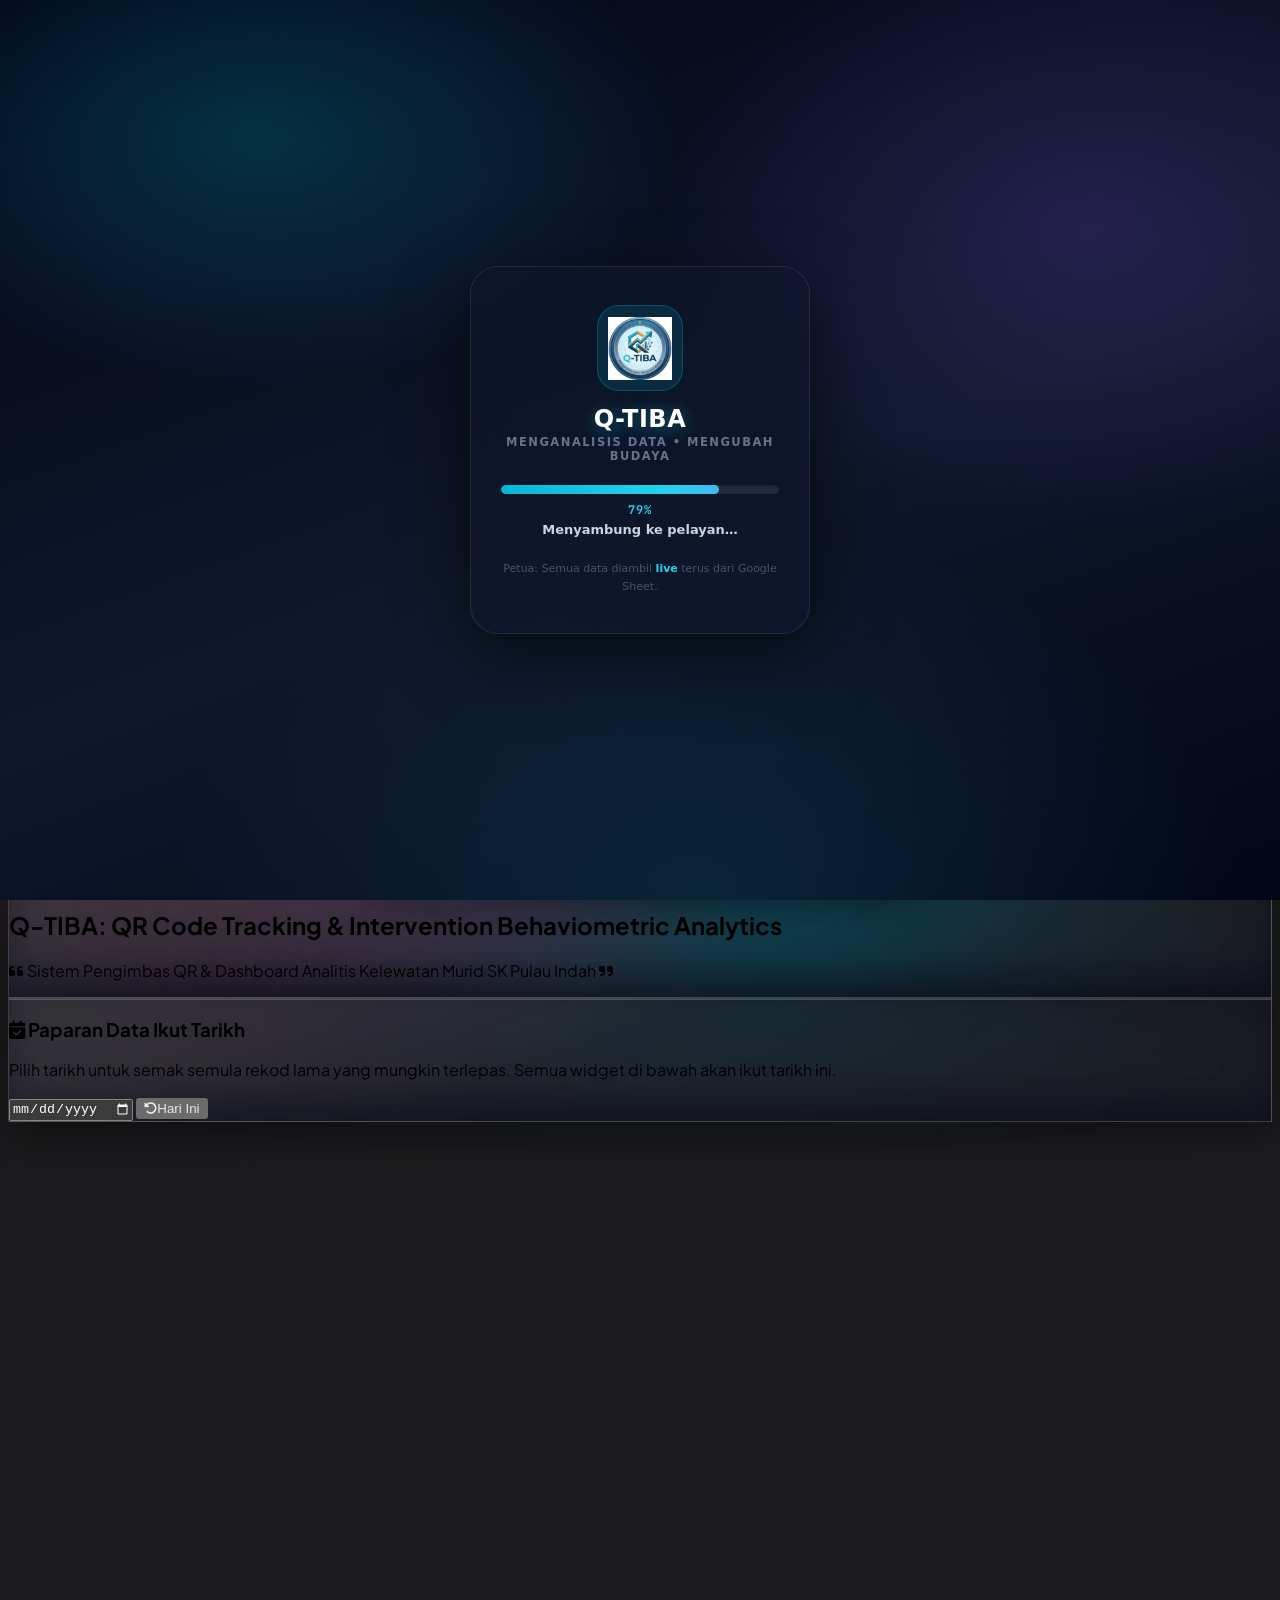
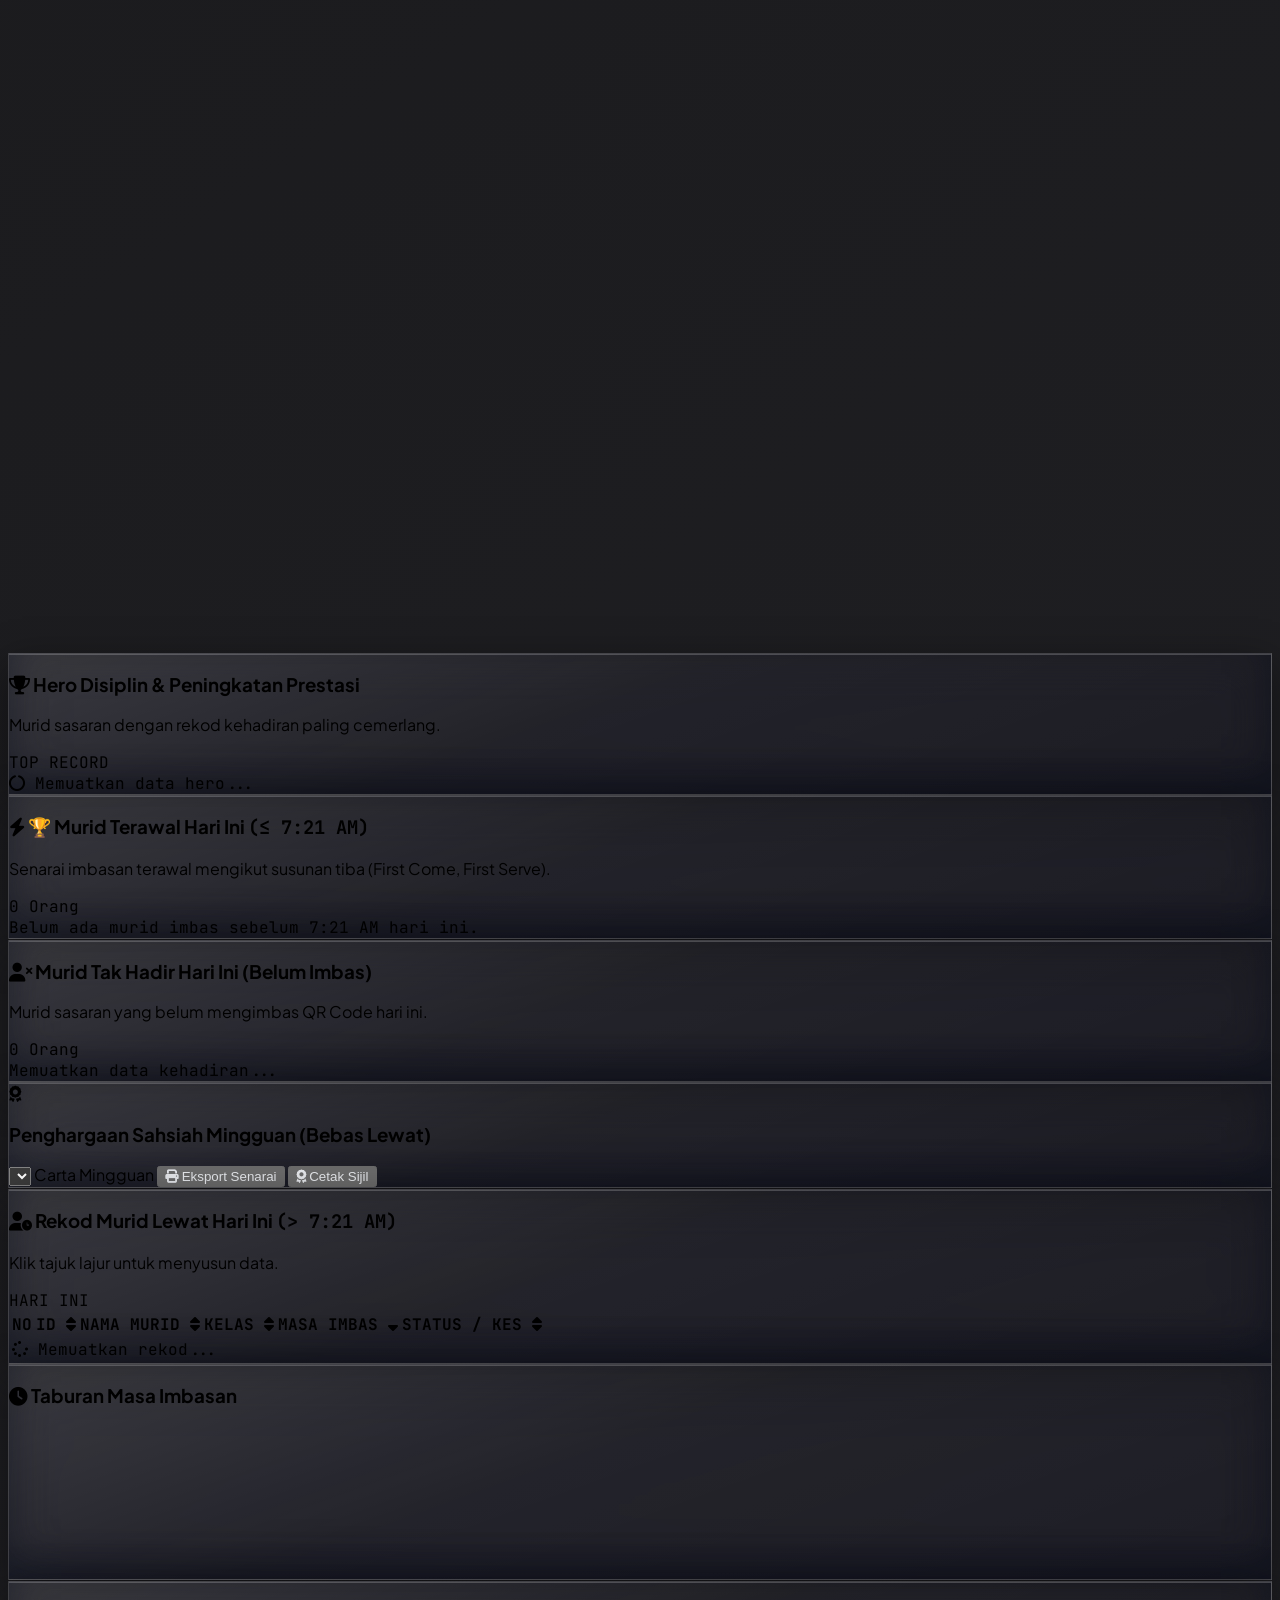
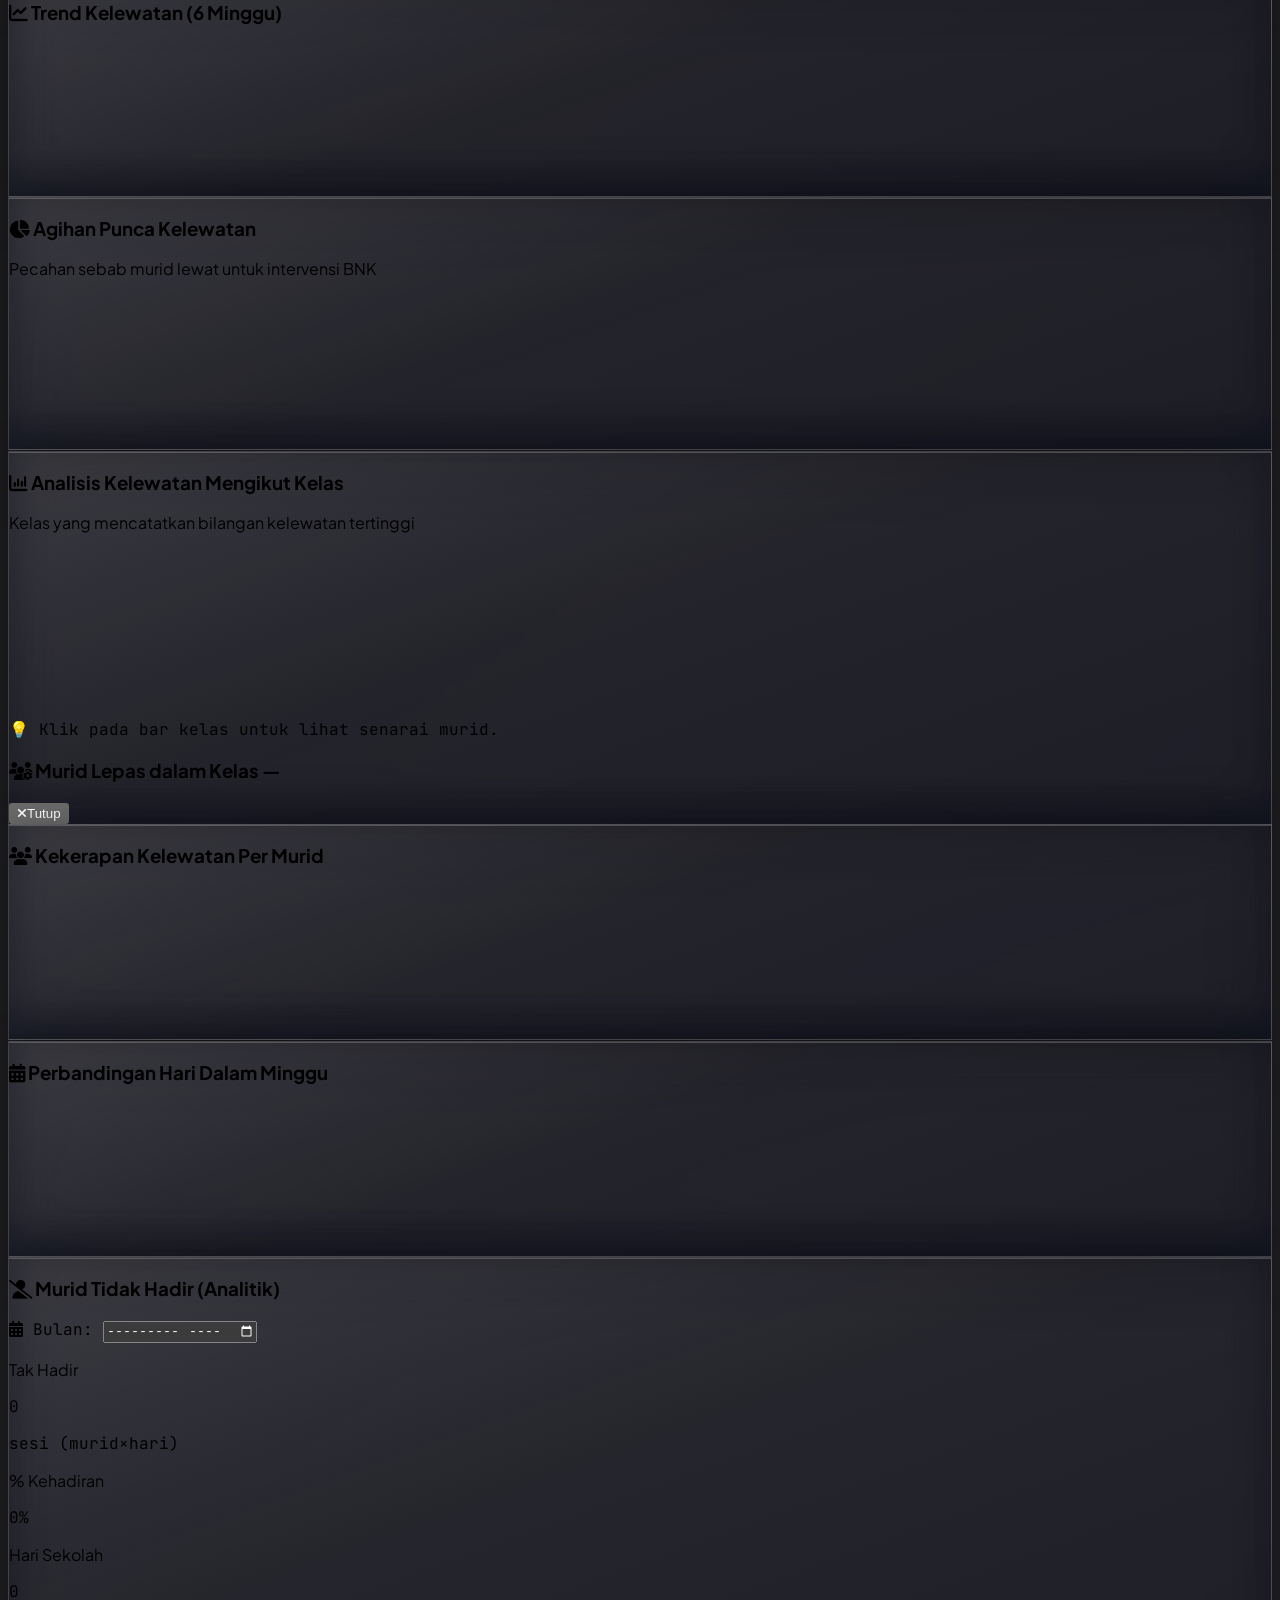
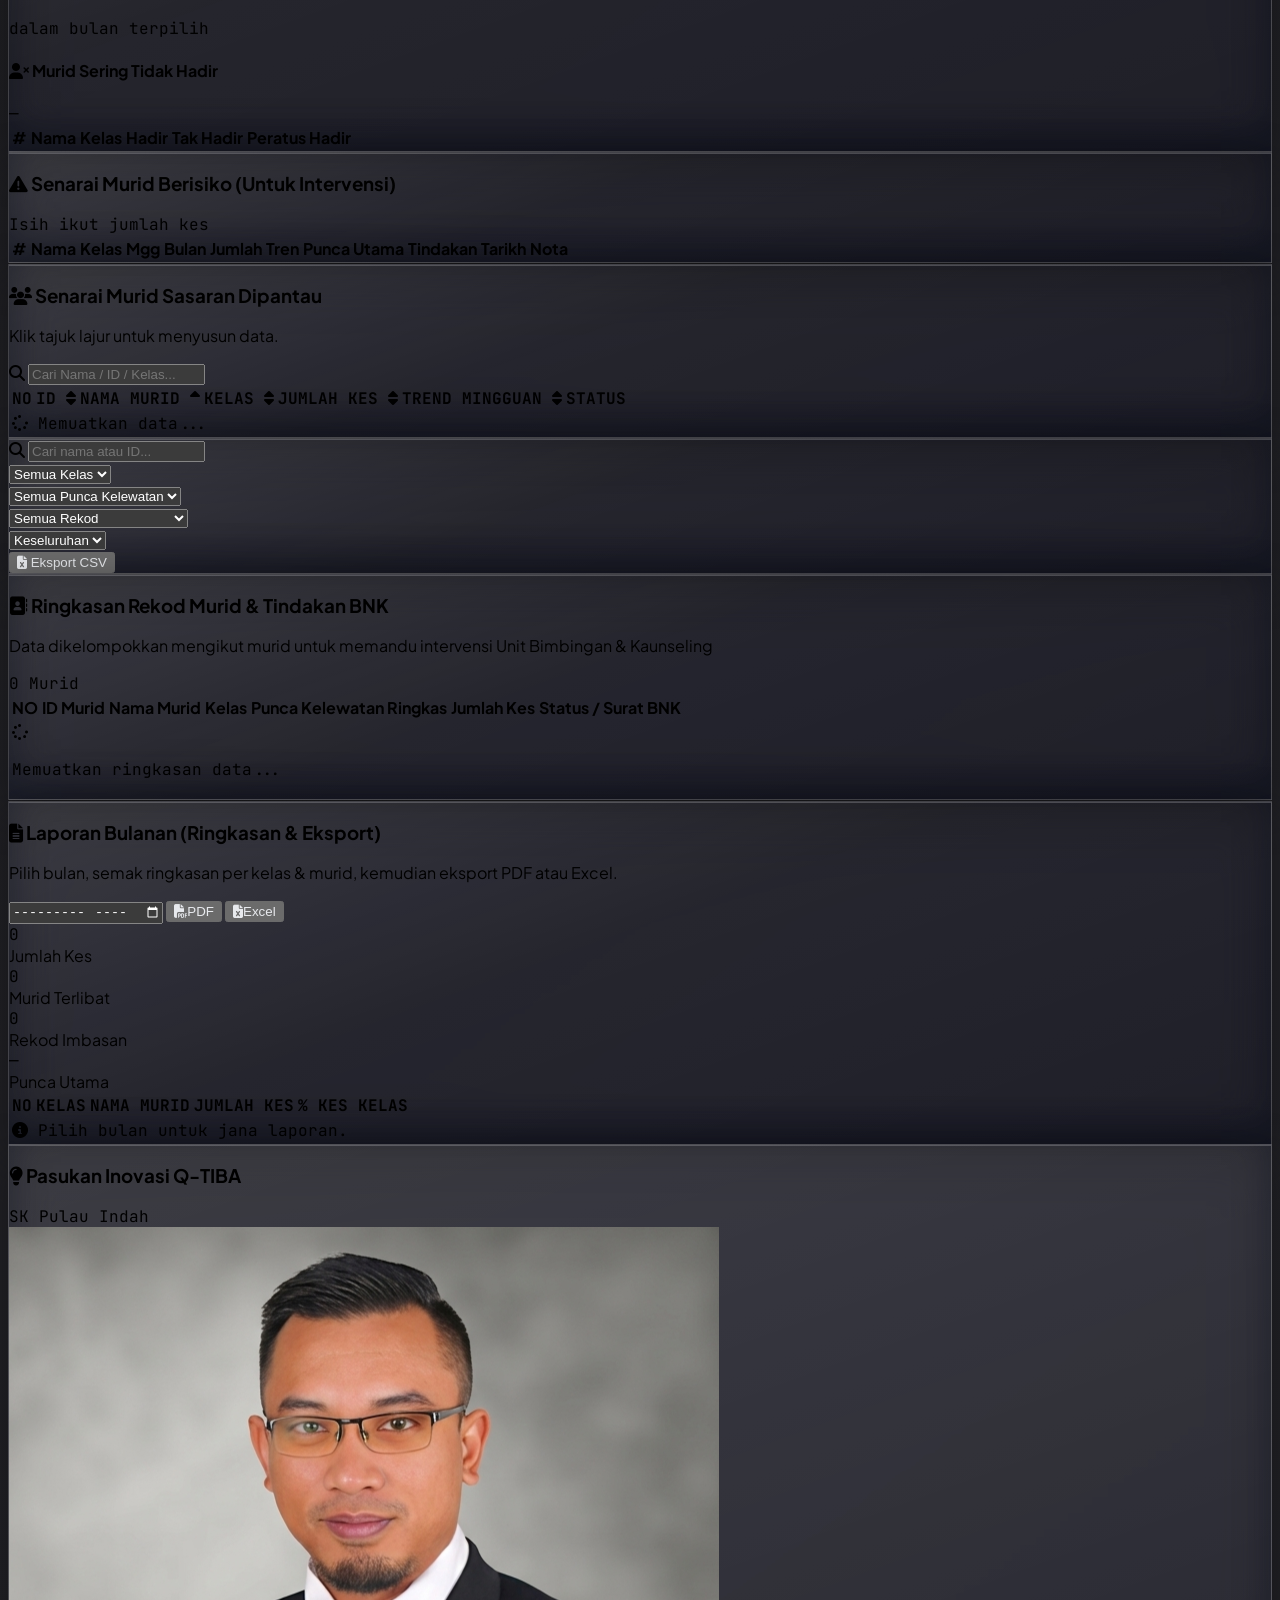
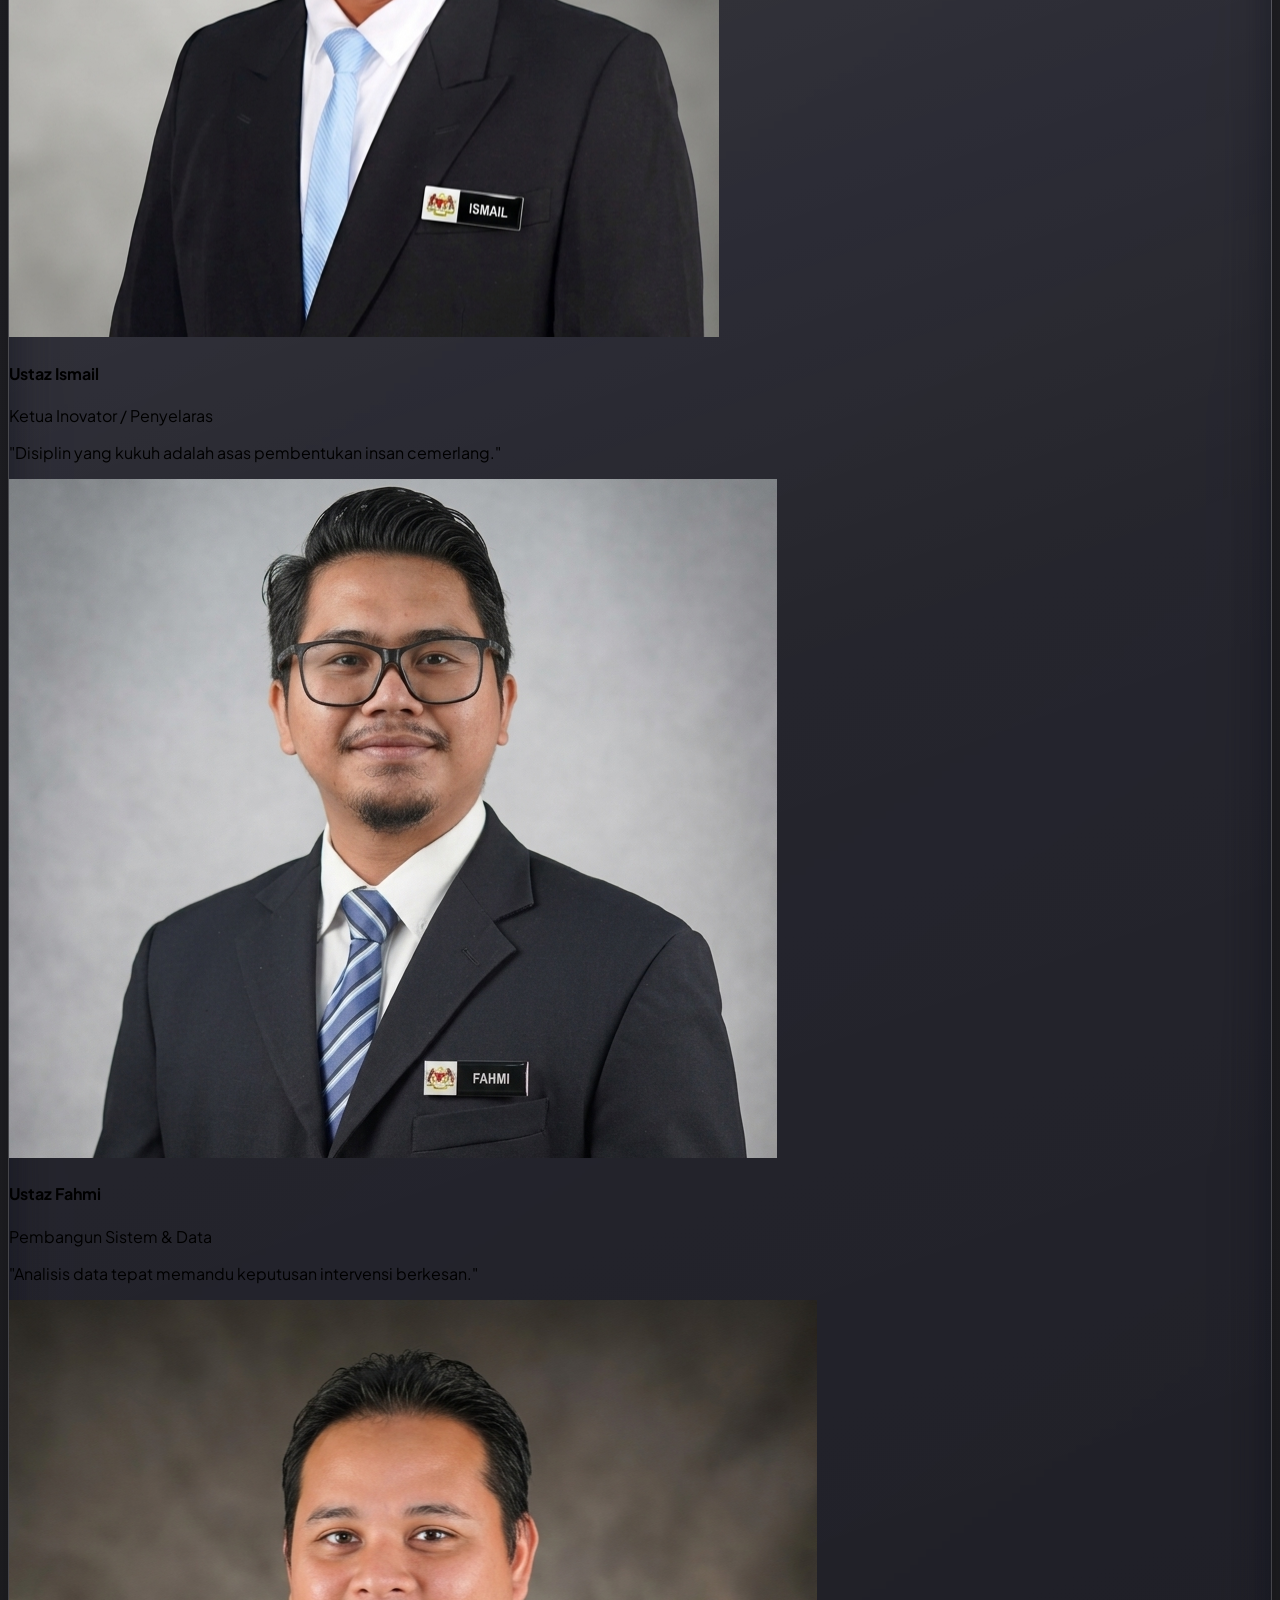
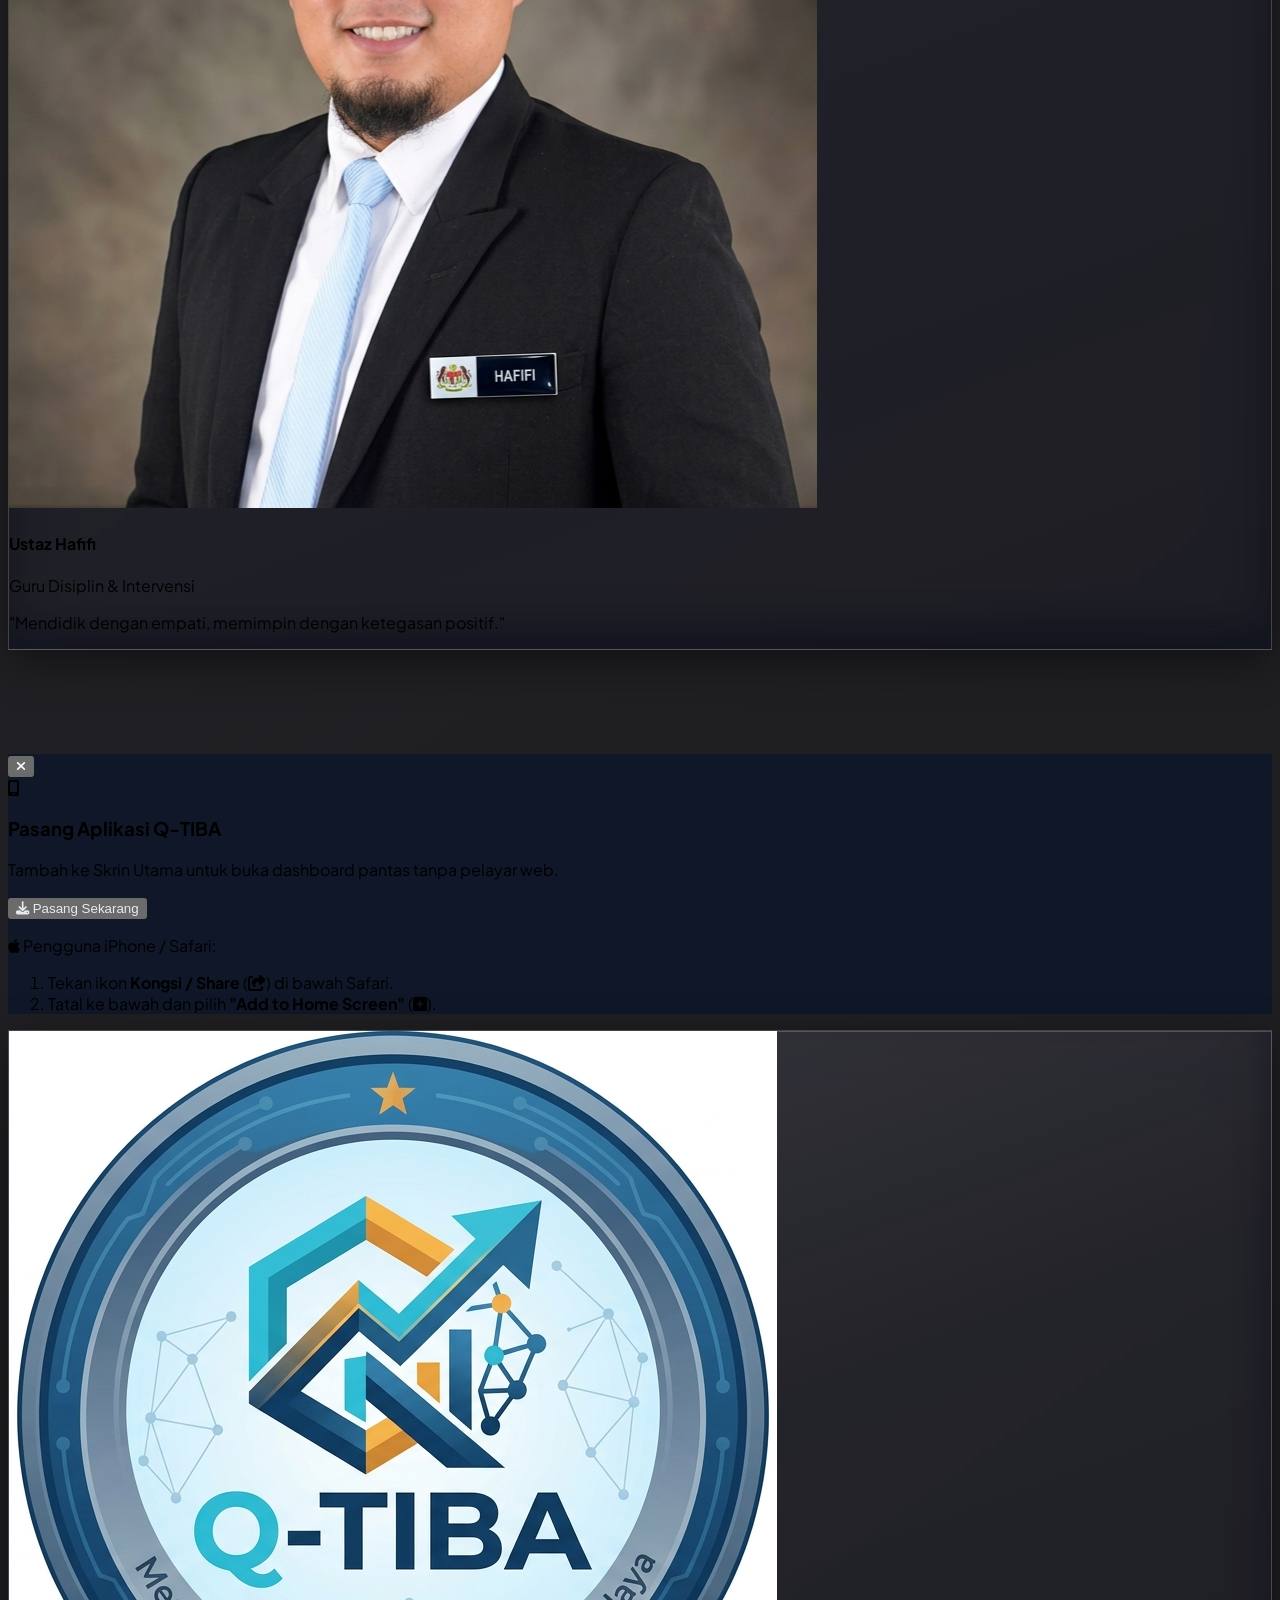
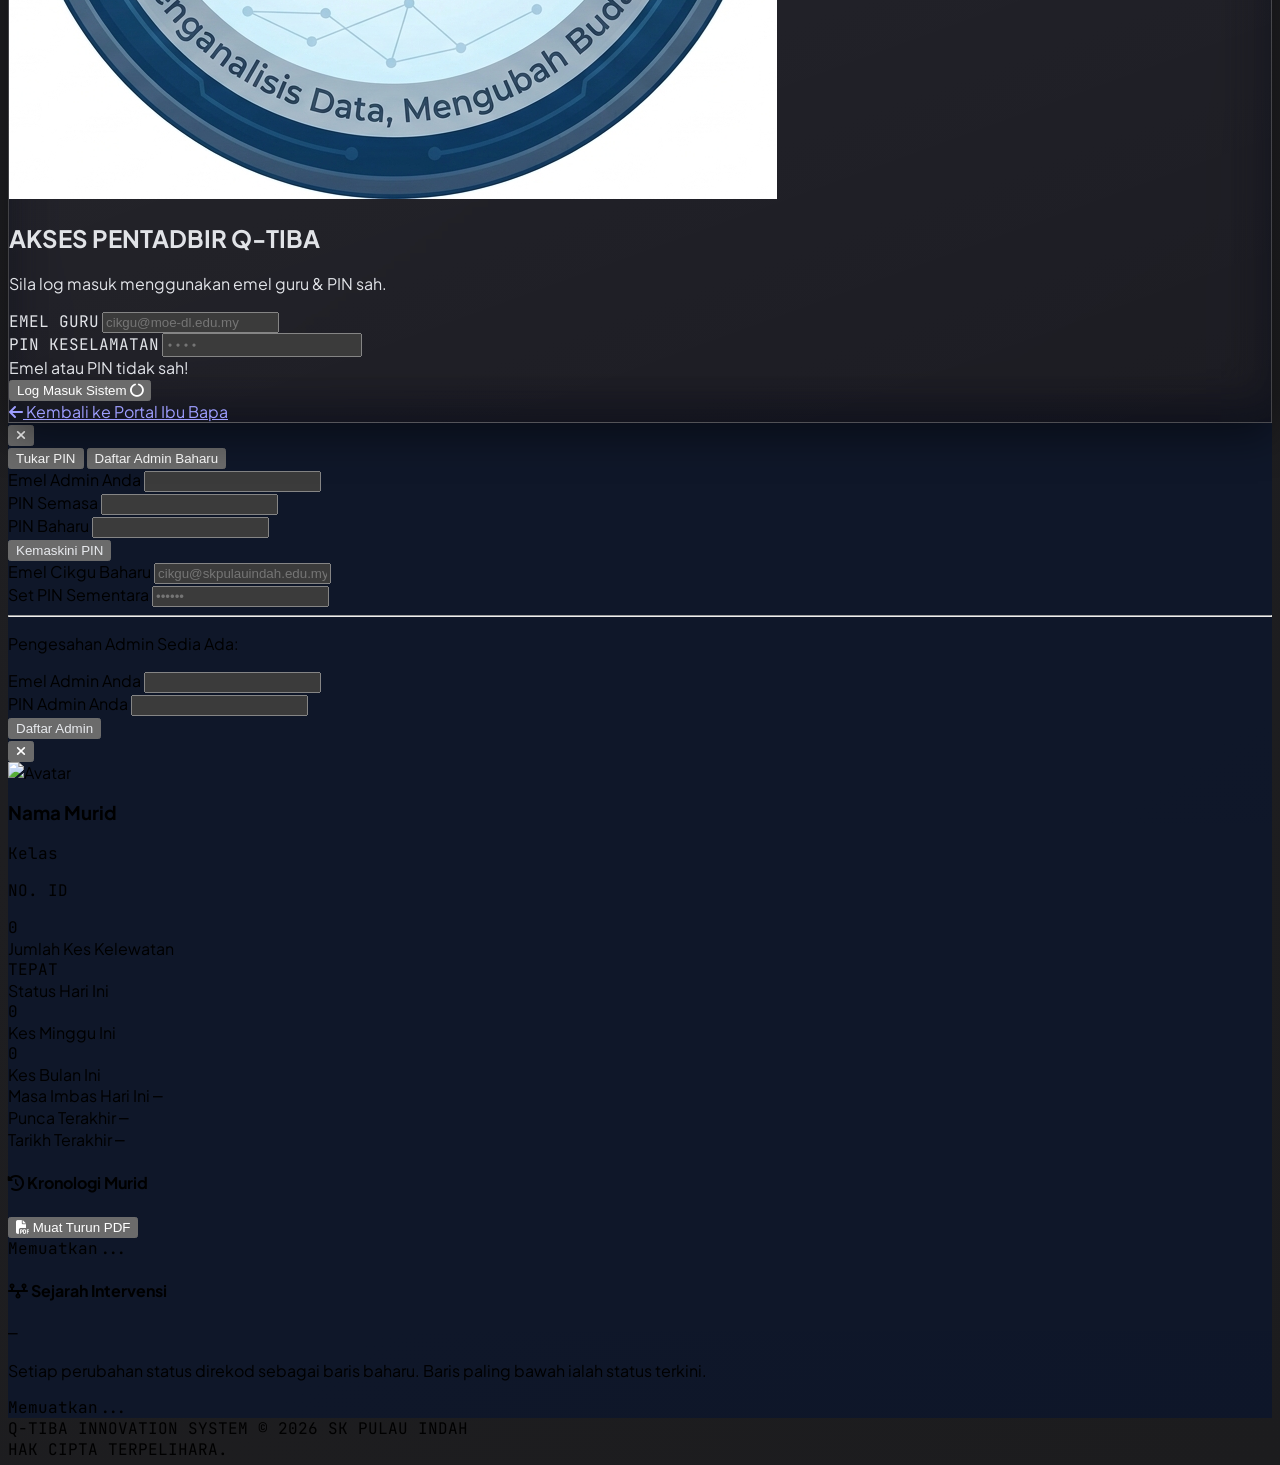
==== commit ca7fac7d: "Fix cache purang: bump SW ke v13 + Network First untuk index/parent/scan/gate/sw + reg.update() seti" ====
--- a/index.html
+++ b/index.html
@@ -4422,7 +4422,11 @@
         }
 
         if ('serviceWorker' in navigator) {
-          navigator.serviceWorker.register('sw.js').catch(err => console.log('SW registration failed:', err));
+          navigator.serviceWorker.register('sw.js').then(reg => {
+            // Paksa semak versi sw.js baharu setiap kali halaman dibuka.
+            reg.update().catch(() => {});
+            setInterval(() => reg.update().catch(() => {}), 10 * 60 * 1000);
+          }).catch(err => console.log('SW registration failed:', err));
         }
       });
     }
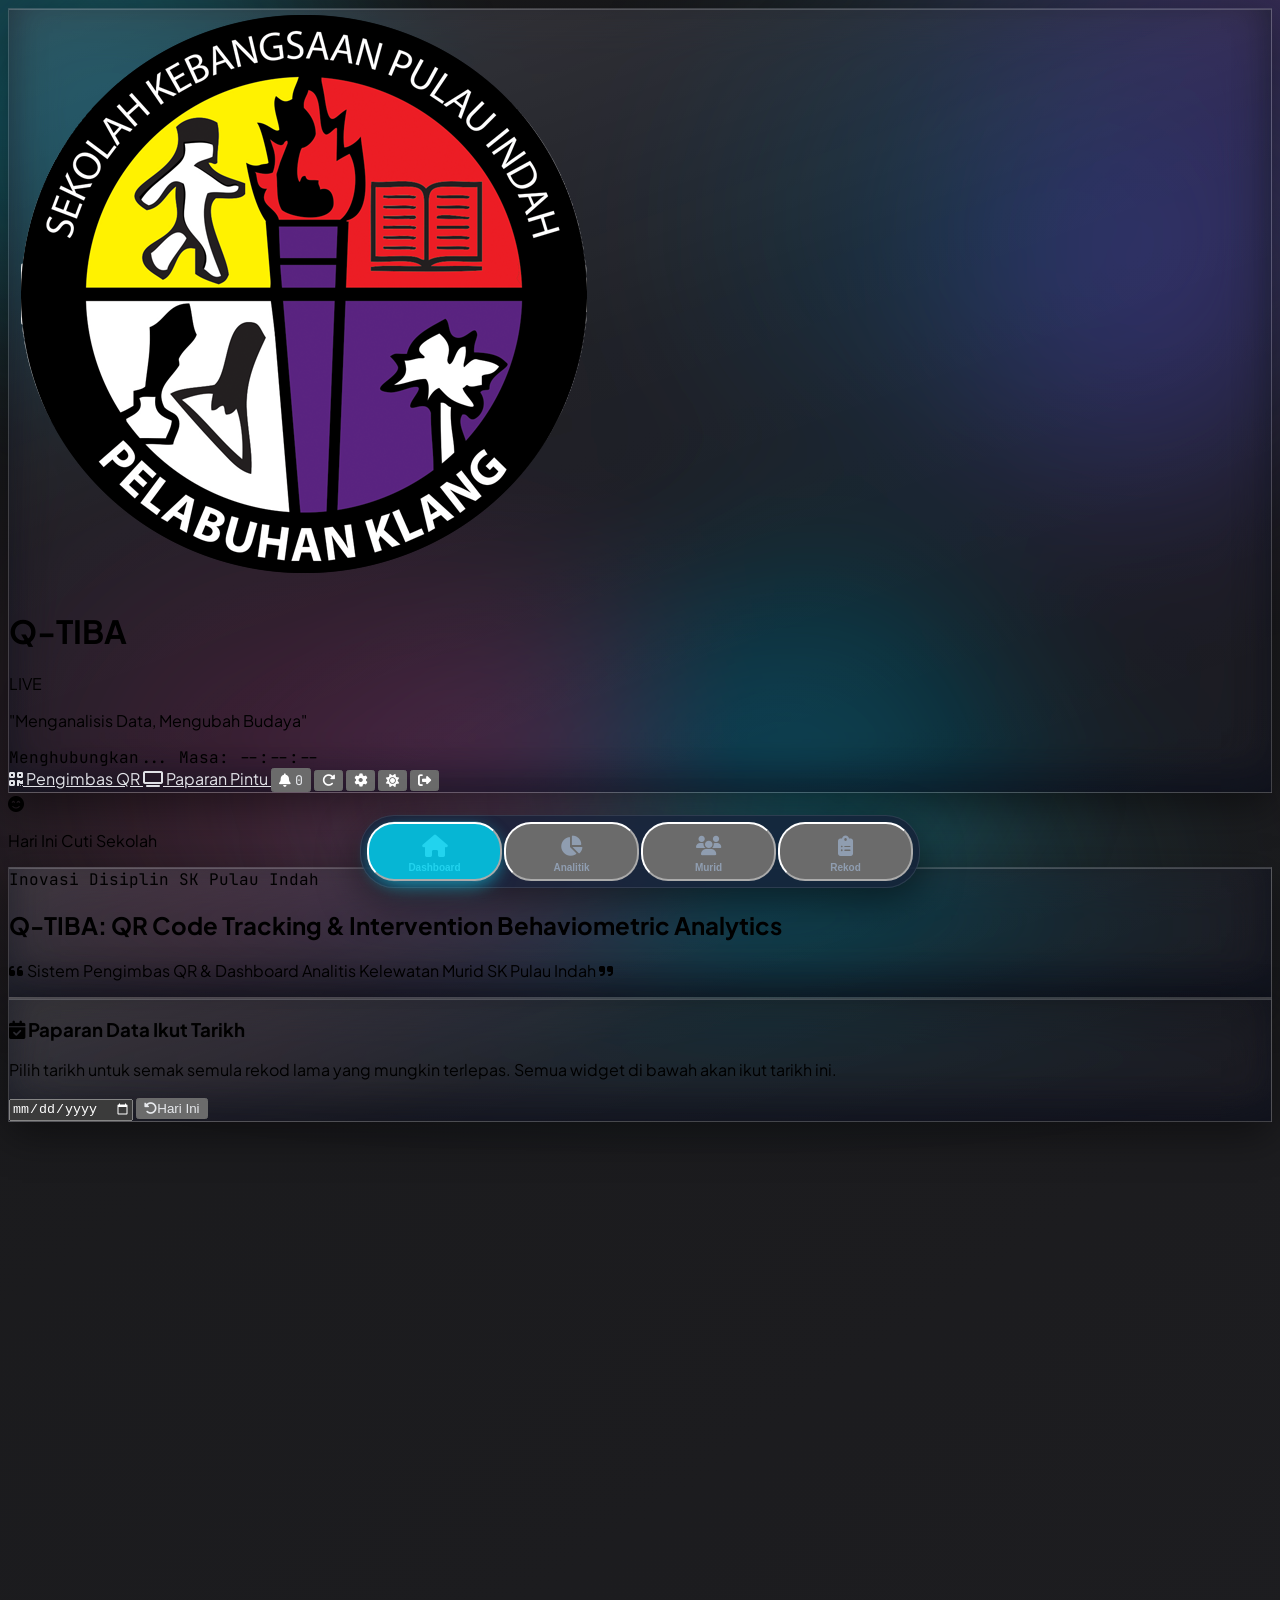
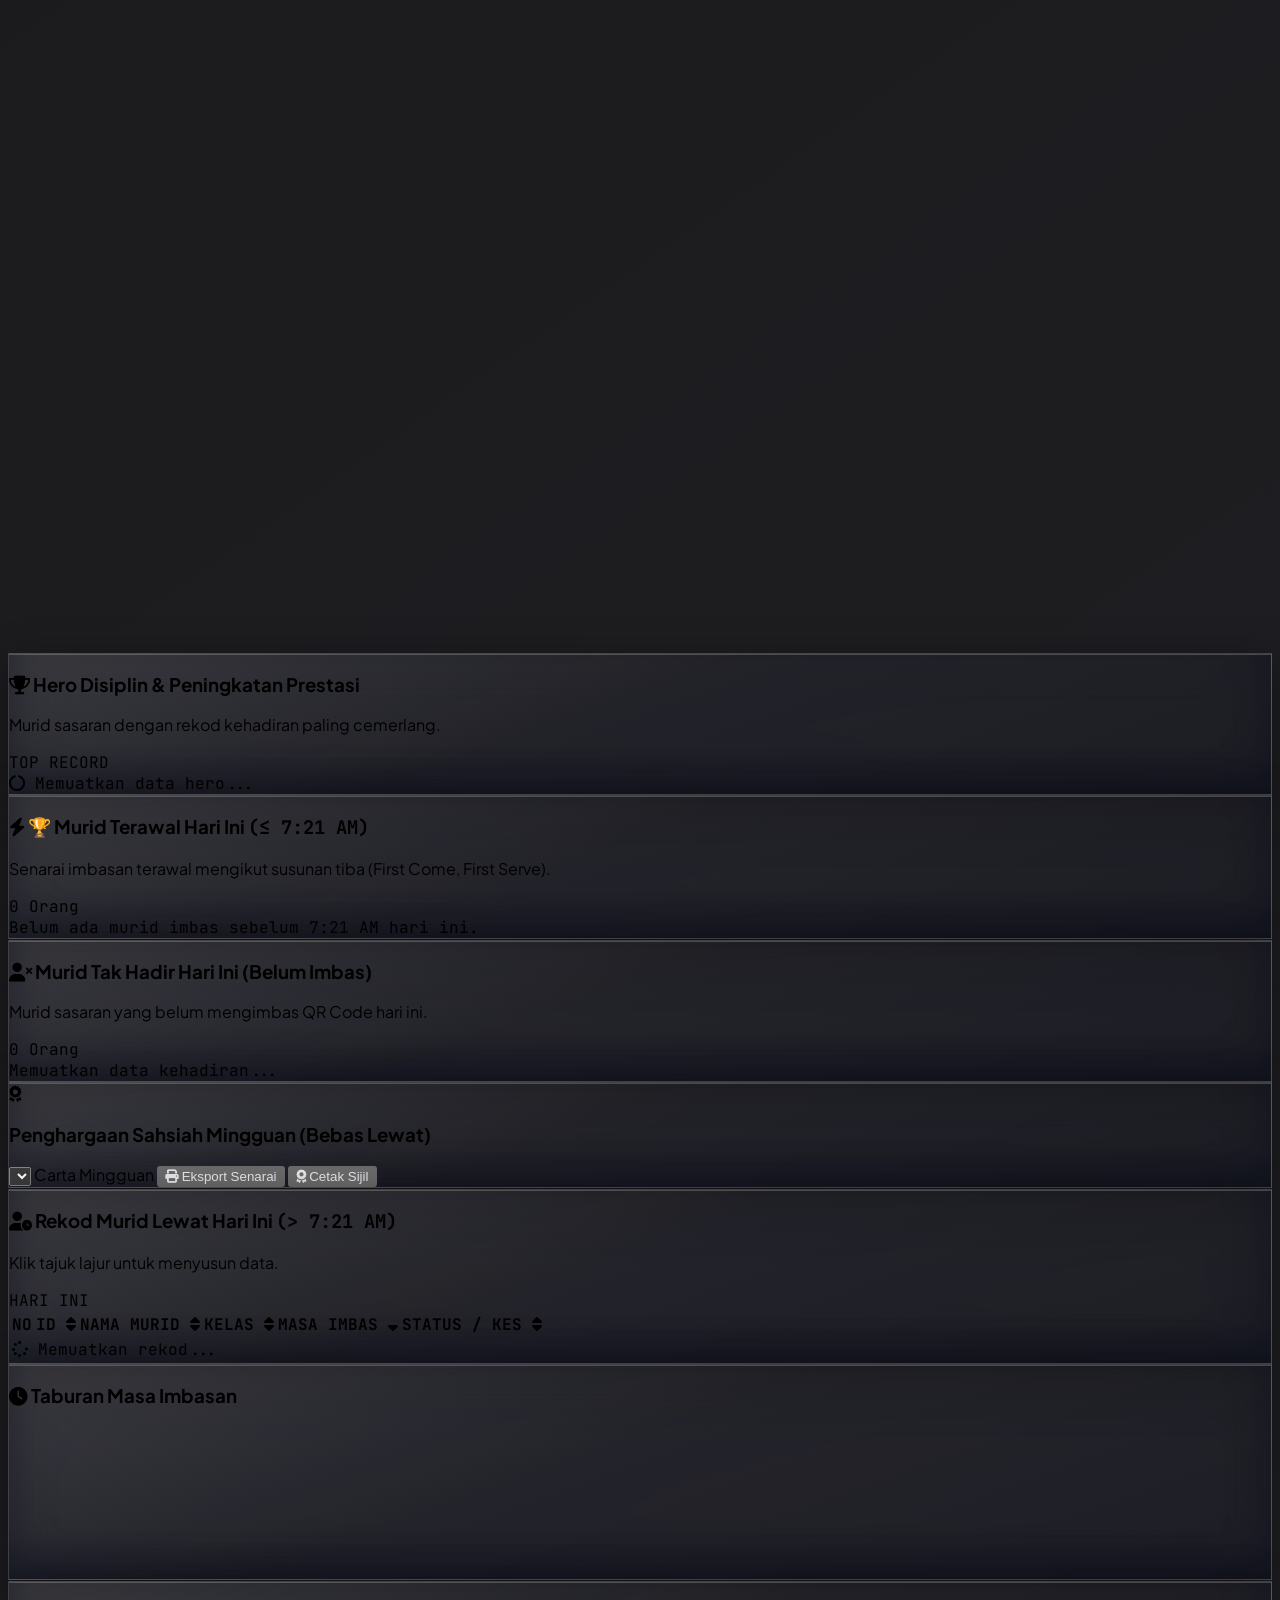
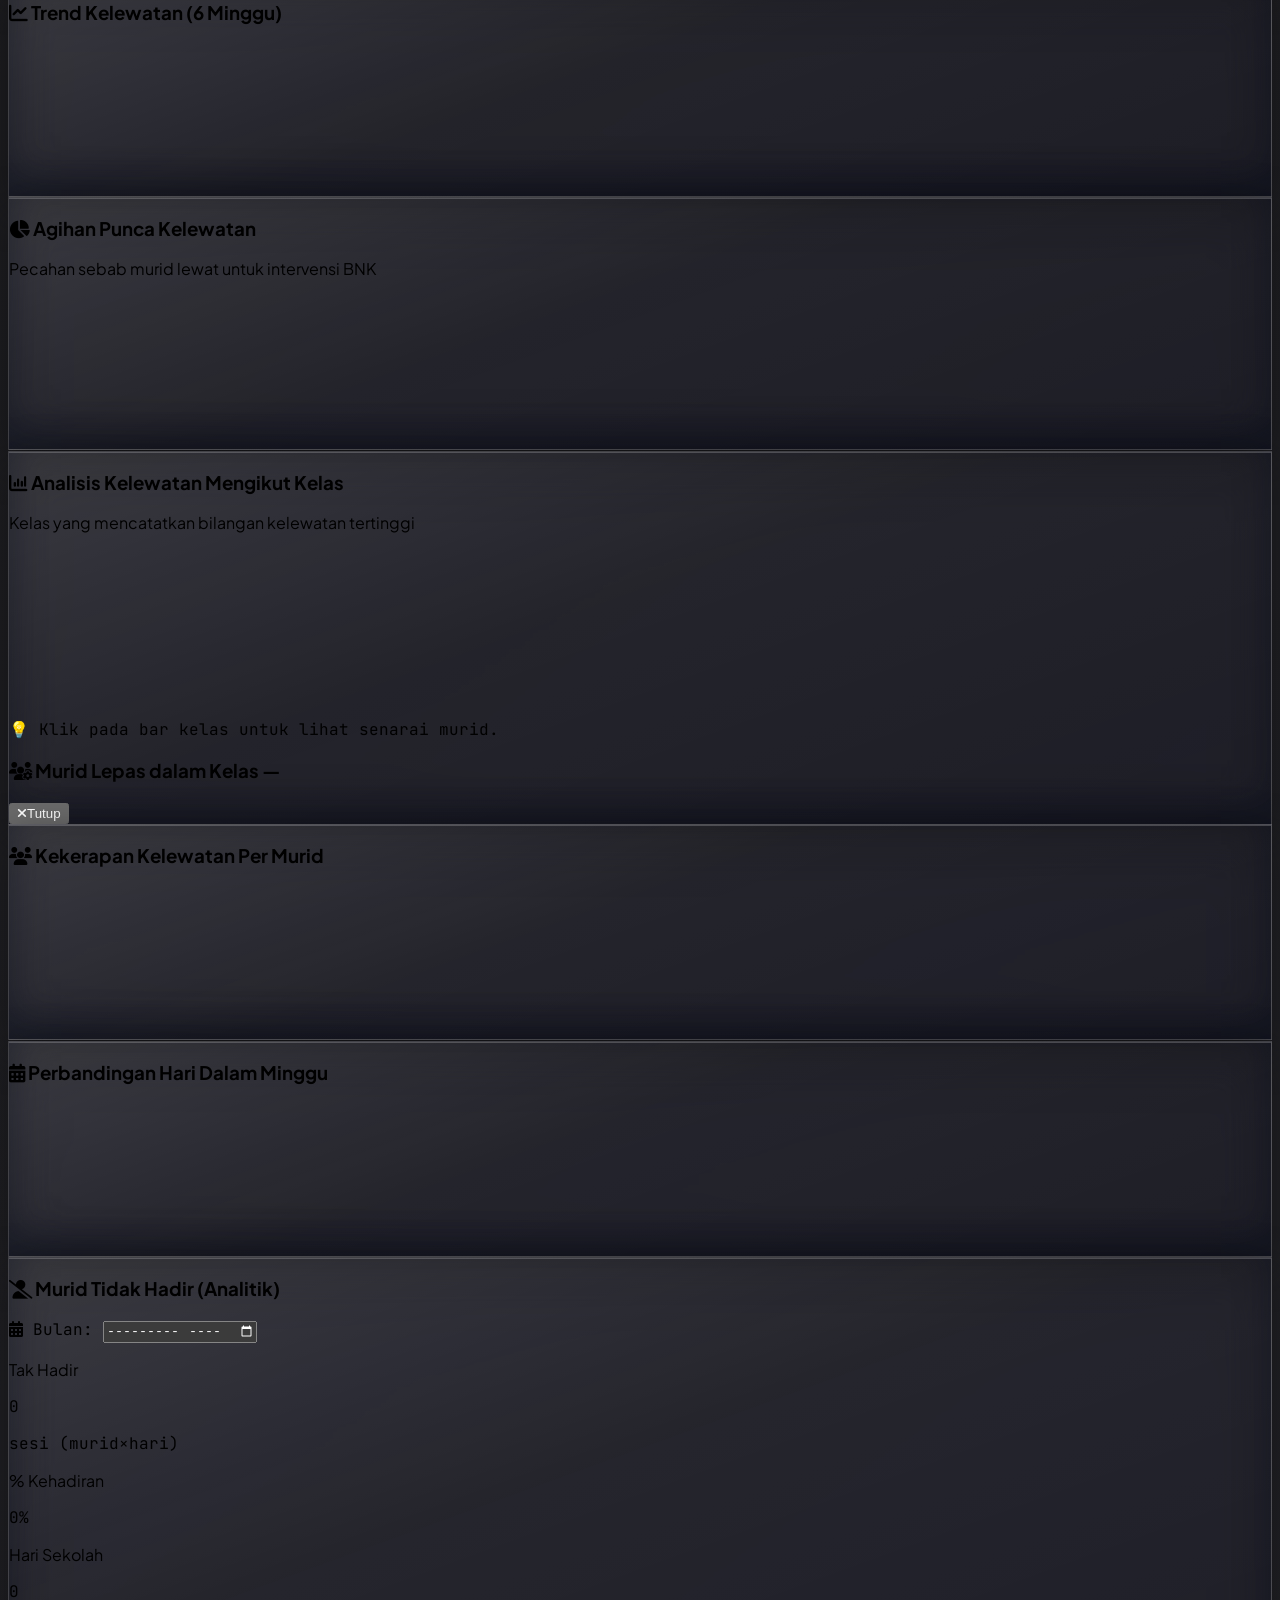
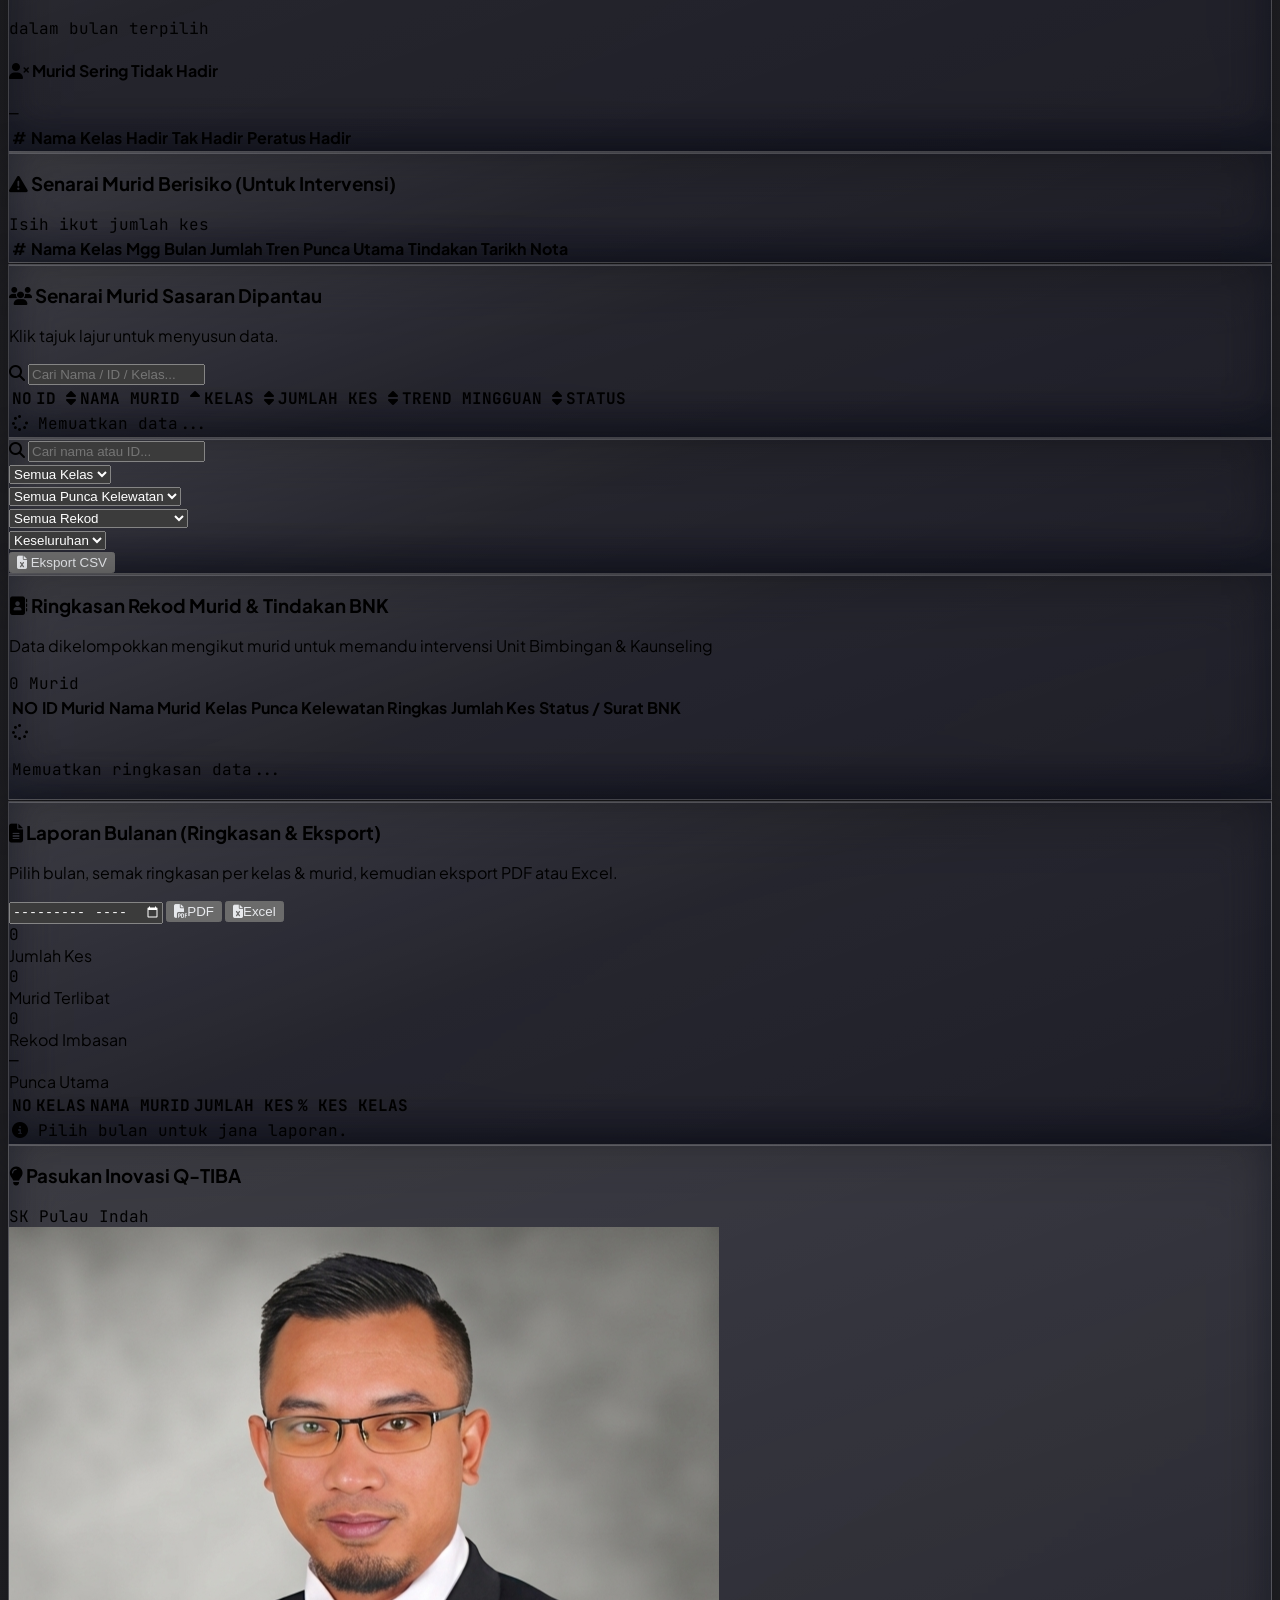
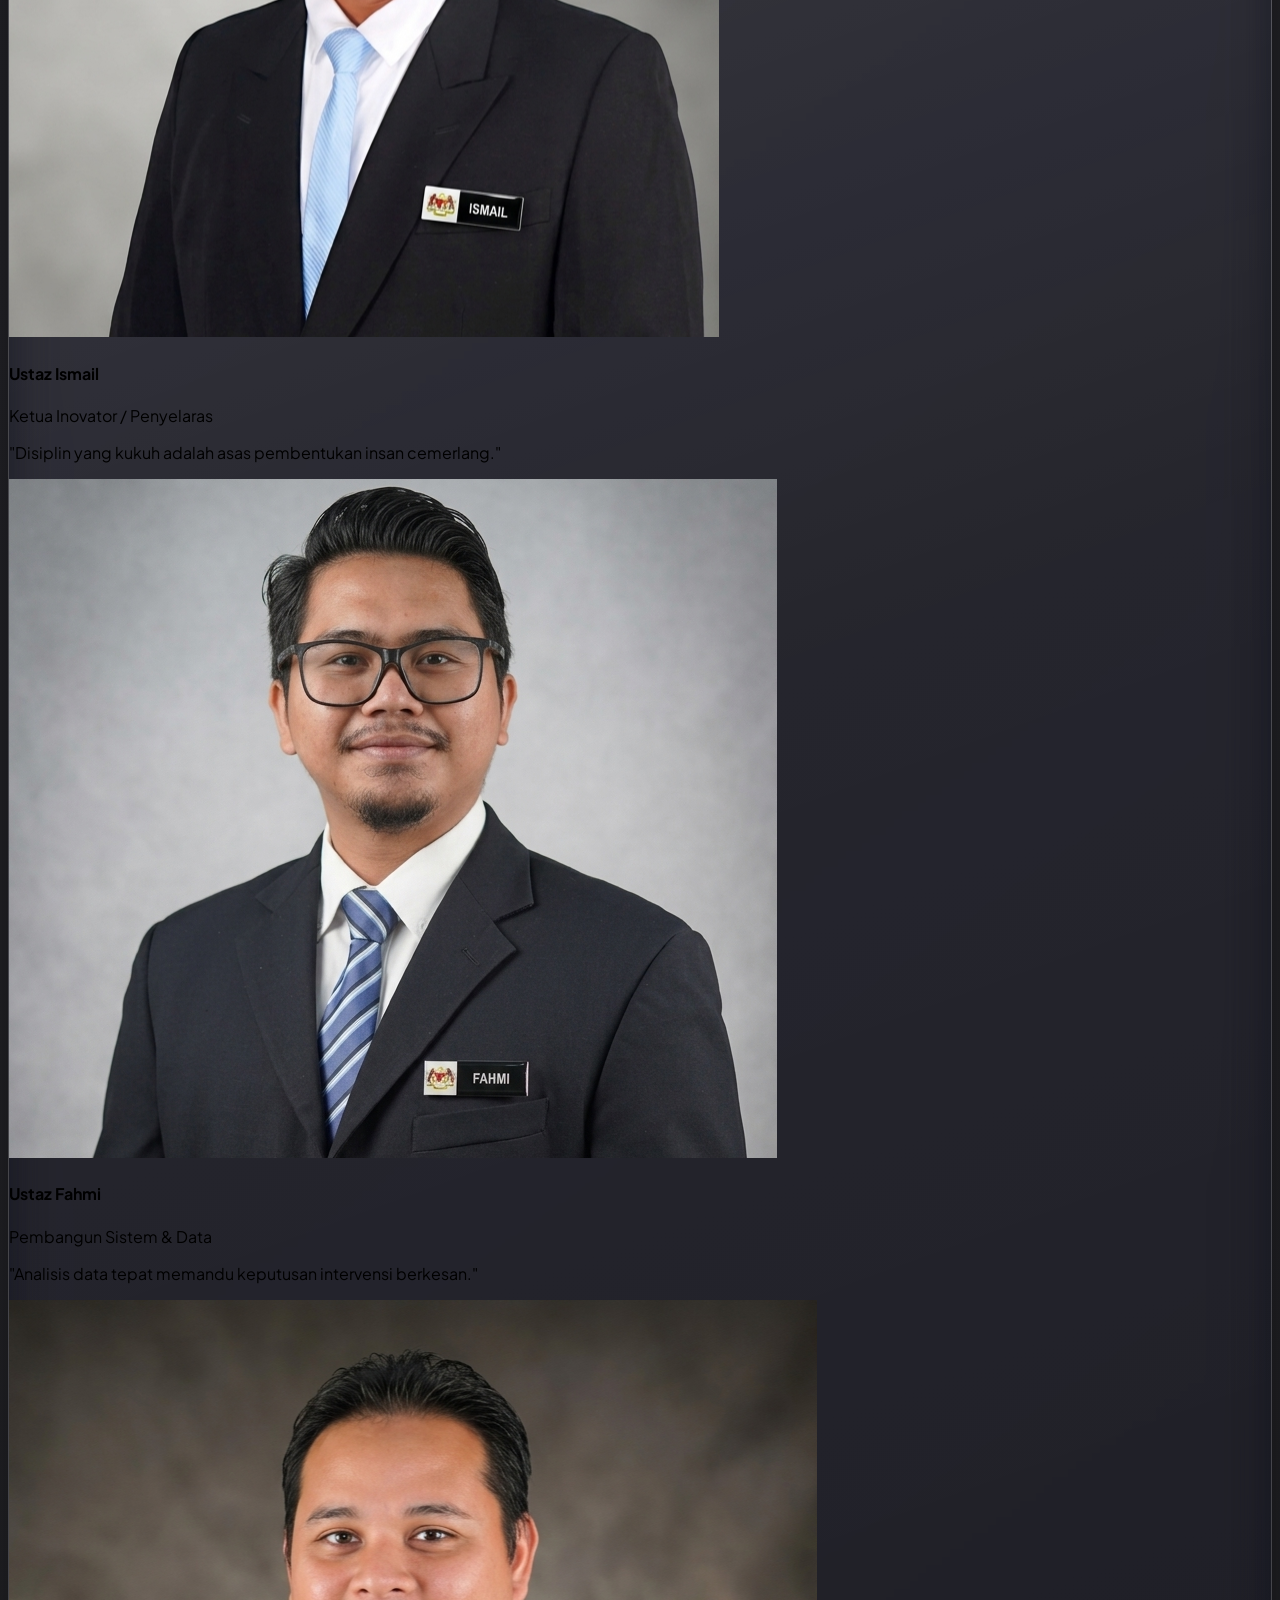
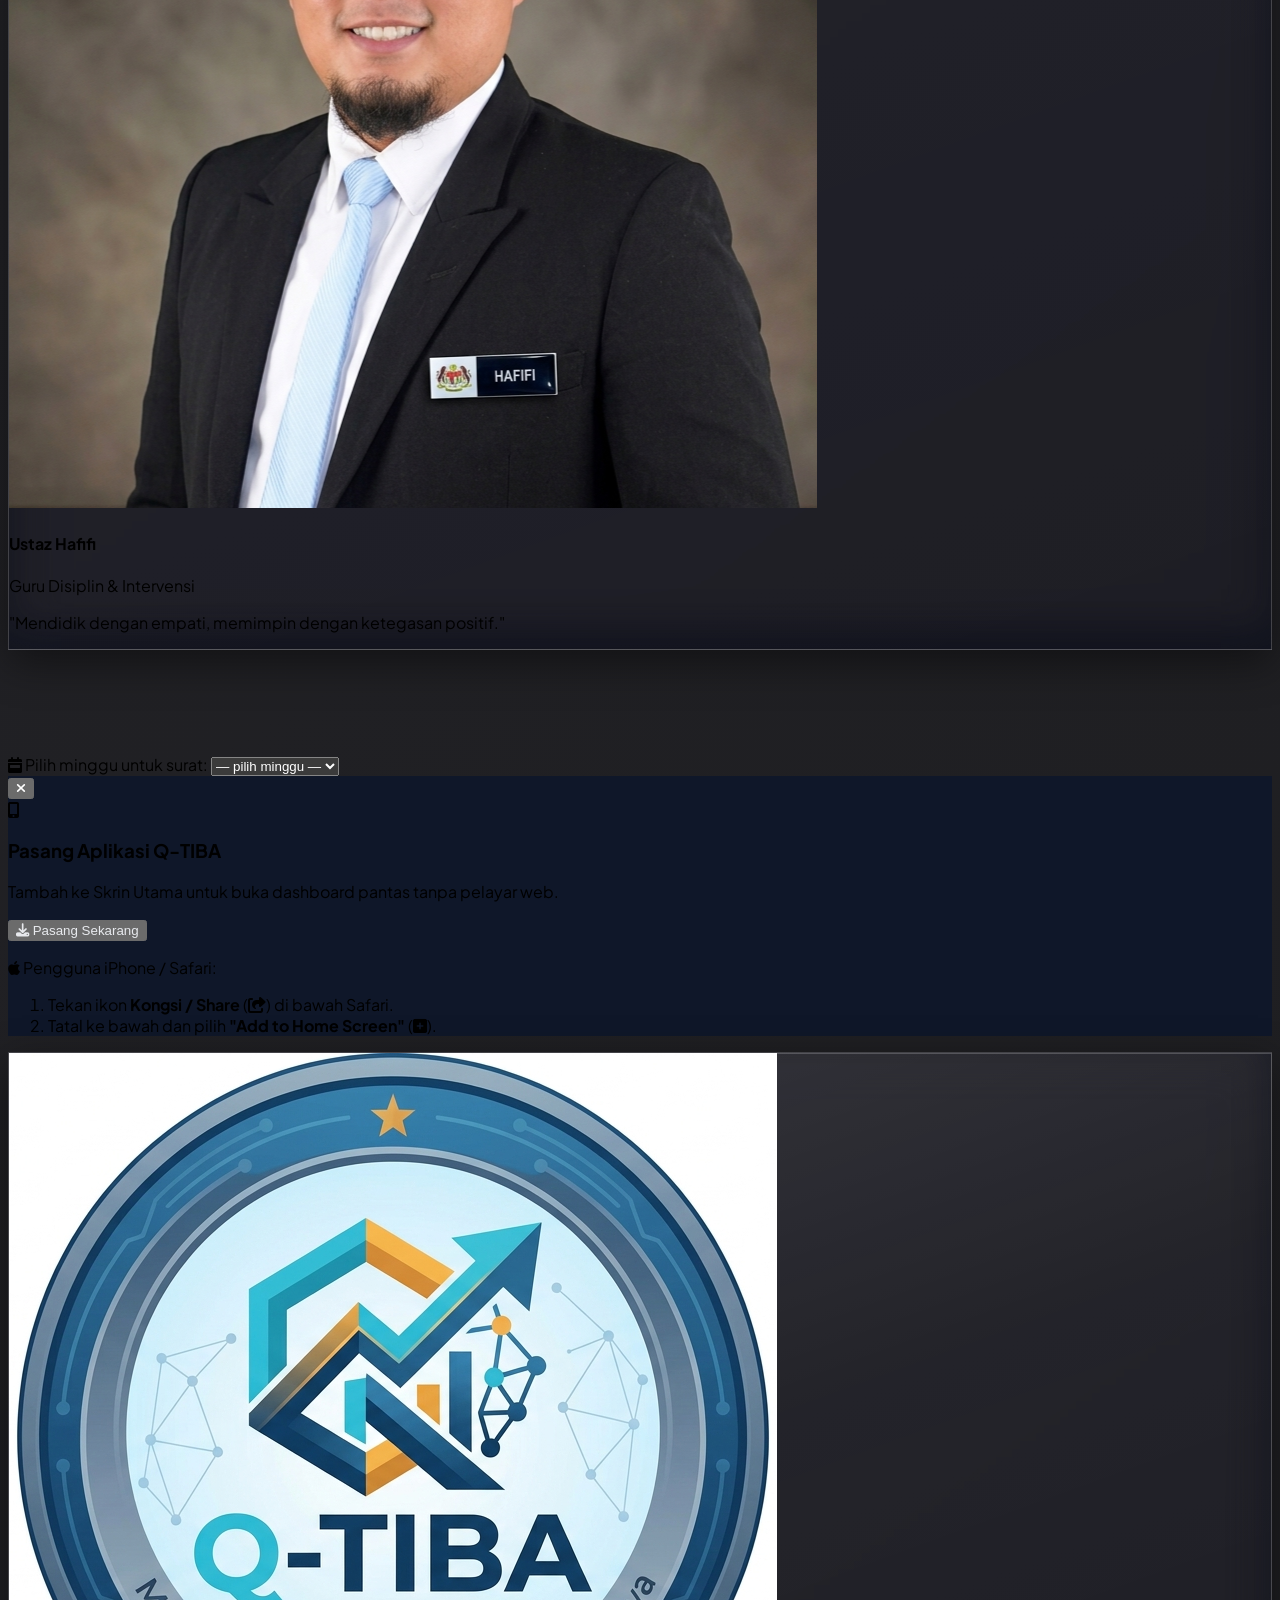
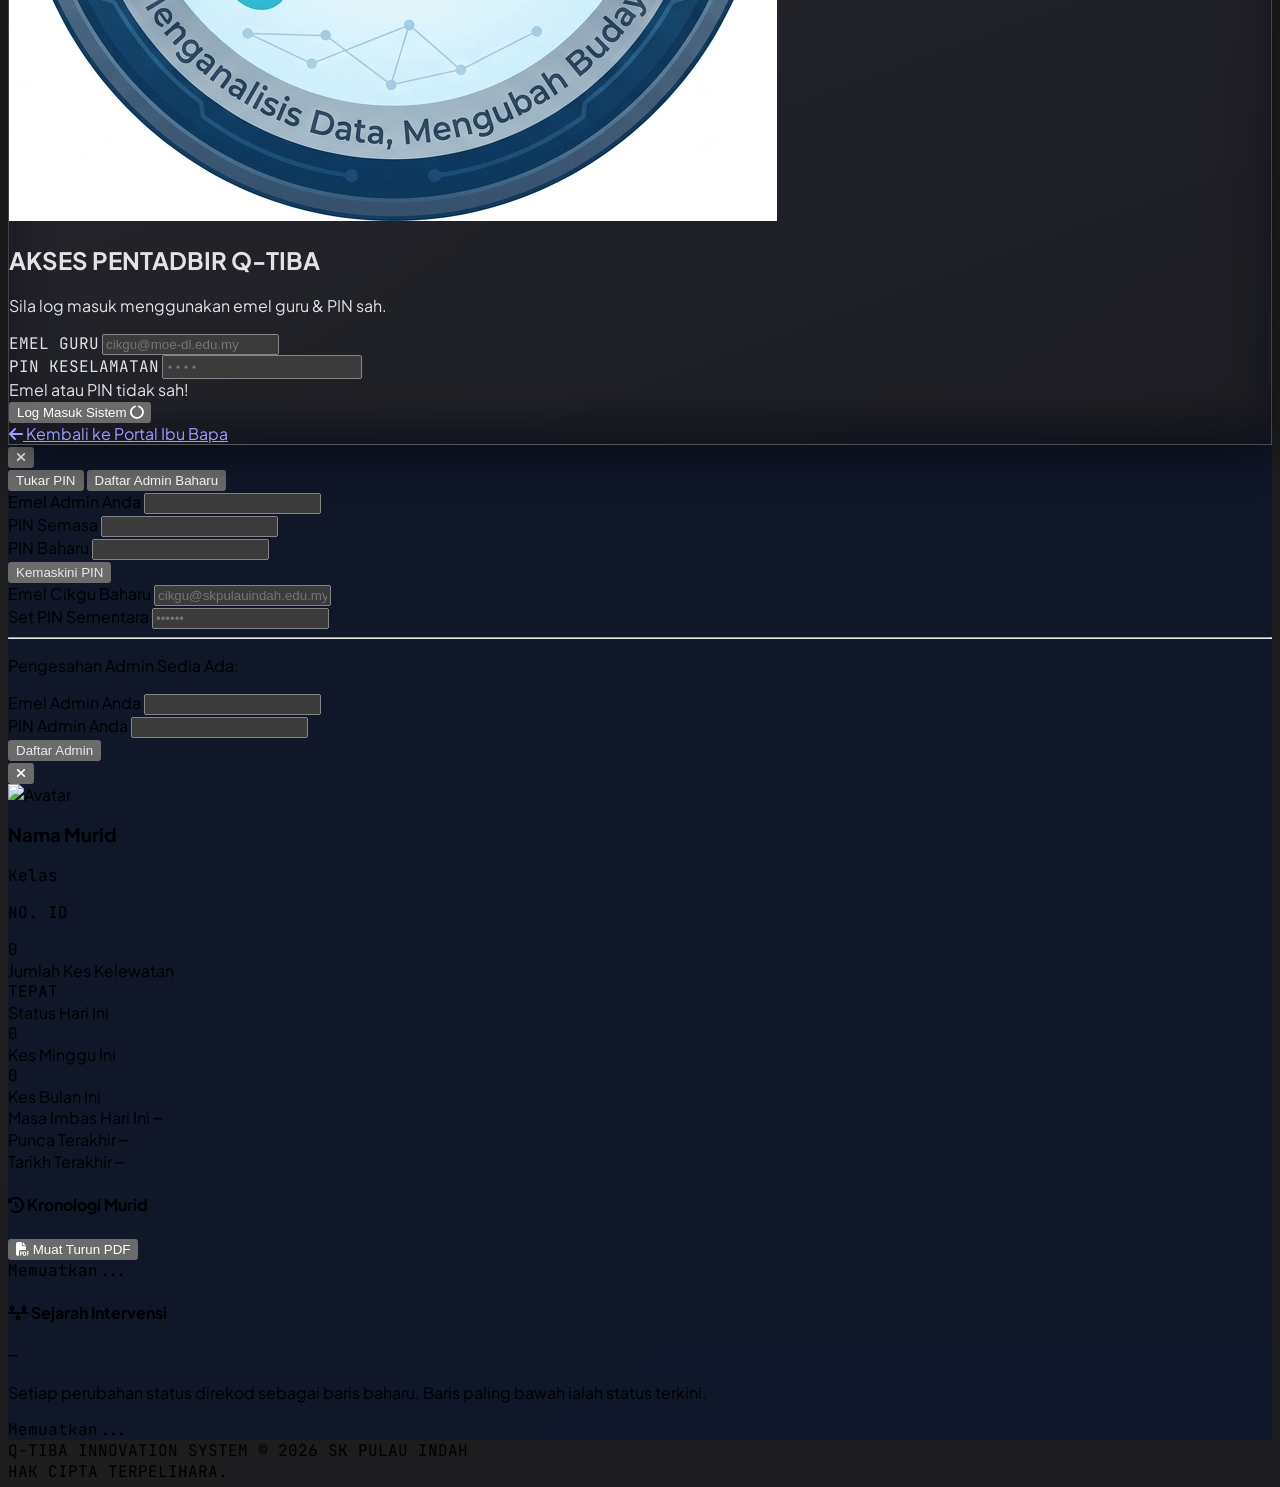
==== commit 215c4e72: "Surat amaran: buang pagebreak avoid-all (yang memotong), tambah auto-fit 1 muka A4, dan tambah pemil" ====
--- a/index.html
+++ b/index.html
@@ -723,6 +723,17 @@
     <div id="teacher-team-container" class="mt-2"></div>
 
   </main>
+
+  <!-- PEMILIH MINGGU UNTUK JANA SURAT (global — boleh guna dari mana-mana tab) -->
+  <div id="minggu-surat-bar" class="hidden mb-3">
+    <label for="minggu-surat-pilih" class="block text-xs font-bold text-slate-700 dark:text-slate-300 mb-1">
+      <i class="fa-solid fa-calendar-week text-indigo-500 mr-1"></i>
+      Pilih minggu untuk surat:
+    </label>
+    <select id="minggu-surat-pilih" class="w-full sm:w-72 px-3 py-2 rounded-xl bg-slate-100 dark:bg-slate-900 border border-slate-200 dark:border-slate-800 text-xs font-bold text-slate-700 dark:text-slate-300 focus:outline-none">
+      <option value="">— pilih minggu —</option>
+    </select>
+  </div>
 
   <!-- TEMPLAT SURAT AMARAN PDF -->
   <div id="pdf-wrapper" style="position: absolute; left: -9999px; top: -9999px; width: 194mm; background: #ffffff;">
@@ -2983,28 +2994,43 @@
       return `${isnin.getDate()}/${isnin.getMonth() + 1} - ${akhir.getDate()}/${akhir.getMonth() + 1}/${akhir.getFullYear()}`;
     }
 
-    // Bina semula dropdown Tempoh: 3 pilihan tetap + senarai minggu yang ada rekod.
+    // Bina semula dropdown Tempoh (tab Rekod) + pemiliih minggu surat (global).
     // Idempotent supaya selamat dipanggil semula setiap auto-refresh.
     function isiOpsiMingguRekod() {
+      const list = senaraiMingguRekod(8);
+      const opsiMinggu = list.map(w =>
+        `<option value="minggu:${w.key}">Minggu ${labelMinggu(w.isnin)} (${w.kes} kes)</option>`
+      ).join('');
+
+      // 1) Dropdown filter Tempoh (tab Rekod)
       const sel = document.getElementById('filter-tempoh');
-      if (!sel) return;
-      const nilaiTerpilih = sel.value;
-      const list = senaraiMingguRekod(8);
-      const tetap = '<option value="semua">Keseluruhan</option>' +
-                    '<option value="minggu">Minggu Ini</option>' +
-                    '<option value="bulan">Bulan Ini</option>';
-      let html = tetap;
-      if (list.length > 0) {
-        html += '<optgroup label="Pilihan Minggu (Isnin-Ahad)">';
-        html += list.map(w =>
-          `<option value="minggu:${w.key}">Minggu ${labelMinggu(w.isnin)} (${w.kes} kes)</option>`
-        ).join('');
-        html += '</optgroup>';
-      }
-      sel.innerHTML = html;
-      // Pulihkan nilai pilihan guru jika masih wujud dalam senarai baru.
-      const masihAda = Array.from(sel.options).some(o => o.value === nilaiTerpilih);
-      sel.value = masihAda ? nilaiTerpilih : 'semua';
+      if (sel) {
+        const nilaiTerpilih = sel.value;
+        sel.innerHTML = '<option value="semua">Keseluruhan</option>' +
+                        '<option value="minggu">Minggu Ini</option>' +
+                        '<option value="bulan">Bulan Ini</option>' +
+                        (opsiMinggu ? '<optgroup label="Pilihan Minggu (Isnin-Ahad)">' + opsiMinggu + '</optgroup>' : '');
+        const masihAda = Array.from(sel.options).some(o => o.value === nilaiTerpilih);
+        sel.value = masihAda ? nilaiTerpilih : 'semua';
+      }
+
+      // 2) Dropdown minggu untuk jana surat (global, ada dalam tab Rekod & Analitik)
+      const selSurat = document.getElementById('minggu-surat-pilih');
+      if (selSurat) {
+        const nilaiLama = selSurat.value;
+        selSurat.innerHTML = '<option value="">— pilih minggu —</option>' + opsiMinggu;
+        const masihAda = Array.from(selSurat.options).some(o => o.value === nilaiLama);
+        selSurat.value = masihAda ? nilaiLama : '';
+      }
+    }
+
+    // Papar bar pilih minggu (dipanggil bila user tekan butang "Pilihan").
+    function tunjukPilihanMingguSurat() {
+      isiOpsiMingguRekod();
+      const bar = document.getElementById('minggu-surat-bar');
+      if (bar) bar.classList.remove('hidden');
+      const sel = document.getElementById('minggu-surat-pilih');
+      if (sel) sel.focus();
     }
 
     function isKesLewat(r) {
@@ -3372,6 +3398,19 @@
     function generateSuratAmaranFrom(btn) {
       const id = btn ? btn.getAttribute('data-murid-id') || '' : '';
       const tempoh = btn ? btn.getAttribute('data-tempoh') || 'semua' : 'semua';
+
+      // 'pilihan' -> guna minggu yang dipilih dalam bar "Pilih minggu untuk surat".
+      if (tempoh === 'pilihan') {
+        const sel = document.getElementById('minggu-surat-pilih');
+        const minggu = sel ? sel.value : '';
+        if (!minggu) {
+          tunjukPilihanMingguSurat();
+          alert("Sila pilih minggu dahulu untuk surat ini.");
+          return;
+        }
+        generateSuratAmaran(id, minggu);
+        return;
+      }
       generateSuratAmaran(id, tempoh);
     }
 
@@ -3415,10 +3454,8 @@
       startMinggu.setDate(startMinggu.getDate() - dow);
       const startBulan = new Date(today.getFullYear(), today.getMonth(), 1);
 
-      // 'pilihan' -> ikut penapis Tempoh yang dipilih guru (minggu lampau / bulan / keseluruhan).
-      if (tempoh === 'pilihan') {
-        tempoh = (document.getElementById('filter-tempoh')?.value || 'semua').toLowerCase();
-      }
+      // 'pilihan' sudah ditukar kepada 'minggu:YYYY-MM-DD' oleh generateSuratAmaranFrom.
+      tempoh = String(tempoh || 'semua').toLowerCase();
 
       let filtered = semuaKes;
       let tempohLabel = 'KESELURUHAN';
@@ -3512,13 +3549,37 @@
 
       await new Promise(r => setTimeout(r, 300));
 
+      // --- AUTO-FIT: paksa surat muat dalam 1 muka A4 (portrait) ---
+      // A4 = 210 x 297mm. Margin 4mm setiap sisi => ruang boleh guna 202 x 289mm.
+      // html2pdf tak boleh "zoom out" automatik, jadi kita kecilkan font secara
+      // berperingkat sehingga tinggi kandungan <= ruang satu muka, baru jana PDF.
+      const MM = 96 / 25.4;               // px per mm
+      const RUANG_TINGGI_PX = (297 - 8) * MM;
+      const gayaAsal = element.getAttribute('style') || '';
+
+      let percubaan = 0;
+      while (element.scrollHeight > RUANG_TINGGI_PX && percubaan < 22) {
+        percubaan++;
+        // kecilkan font-size & padding secara berperingkat (~0.22pt setiap kali)
+        const kurang = percubaan * 0.22;
+        element.style.fontSize = (9 - kurang) + 'pt';
+        element.style.lineHeight = String(Math.max(1.05, 1.32 - kurang * 0.04));
+        element.style.padding = Math.max(0, 6 - percubaan) + 'px';
+        // kecilkan jarak atas/bawah jadual
+        element.querySelectorAll('table').forEach(t => {
+          t.style.marginTop = '2px';
+          t.style.marginBottom = '2px';
+        });
+        await new Promise(r => setTimeout(r, 60));
+      }
+
       const opt = {
-        margin:       [3, 3, 3, 3],
+        margin:       [4, 4, 4, 4],
         filename:     `Surat_Amaran_${nama.replace(/[^a-zA-Z0-9]/g, '_')}_${tempoh}.pdf`,
         image:        { type: 'jpeg', quality: 0.98 },
-        html2canvas: { scale: 1.6, useCORS: false, logging: false, scrollX: 0, scrollY: 0, windowWidth: 750 },
+        html2canvas: { scale: 2, useCORS: false, logging: false, scrollX: 0, scrollY: 0, windowWidth: 794 },
         jsPDF: { unit: 'mm', format: 'a4', orientation: 'portrait' },
-        pagebreak: { mode: ['avoid-all', 'css'] }
+        pagebreak: { mode: ['css', 'legacy'], avoid: ['tr', 'img'] }
       };
 
       try {
@@ -3527,6 +3588,8 @@
         console.error("Ralat penjanaan PDF:", err);
         alert("Gagal menjana PDF. Sila cuba lagi.\n\nRalat: " + err.message);
       } finally {
+        // Pulihkan style asal surat & sembunyikan semula wrapper.
+        element.setAttribute('style', gayaAsal);
         wrapper.style.cssText = 'position: absolute; left: -9999px; top: -9999px; visibility: hidden; opacity: 0; z-index: -1;';
       }
     }
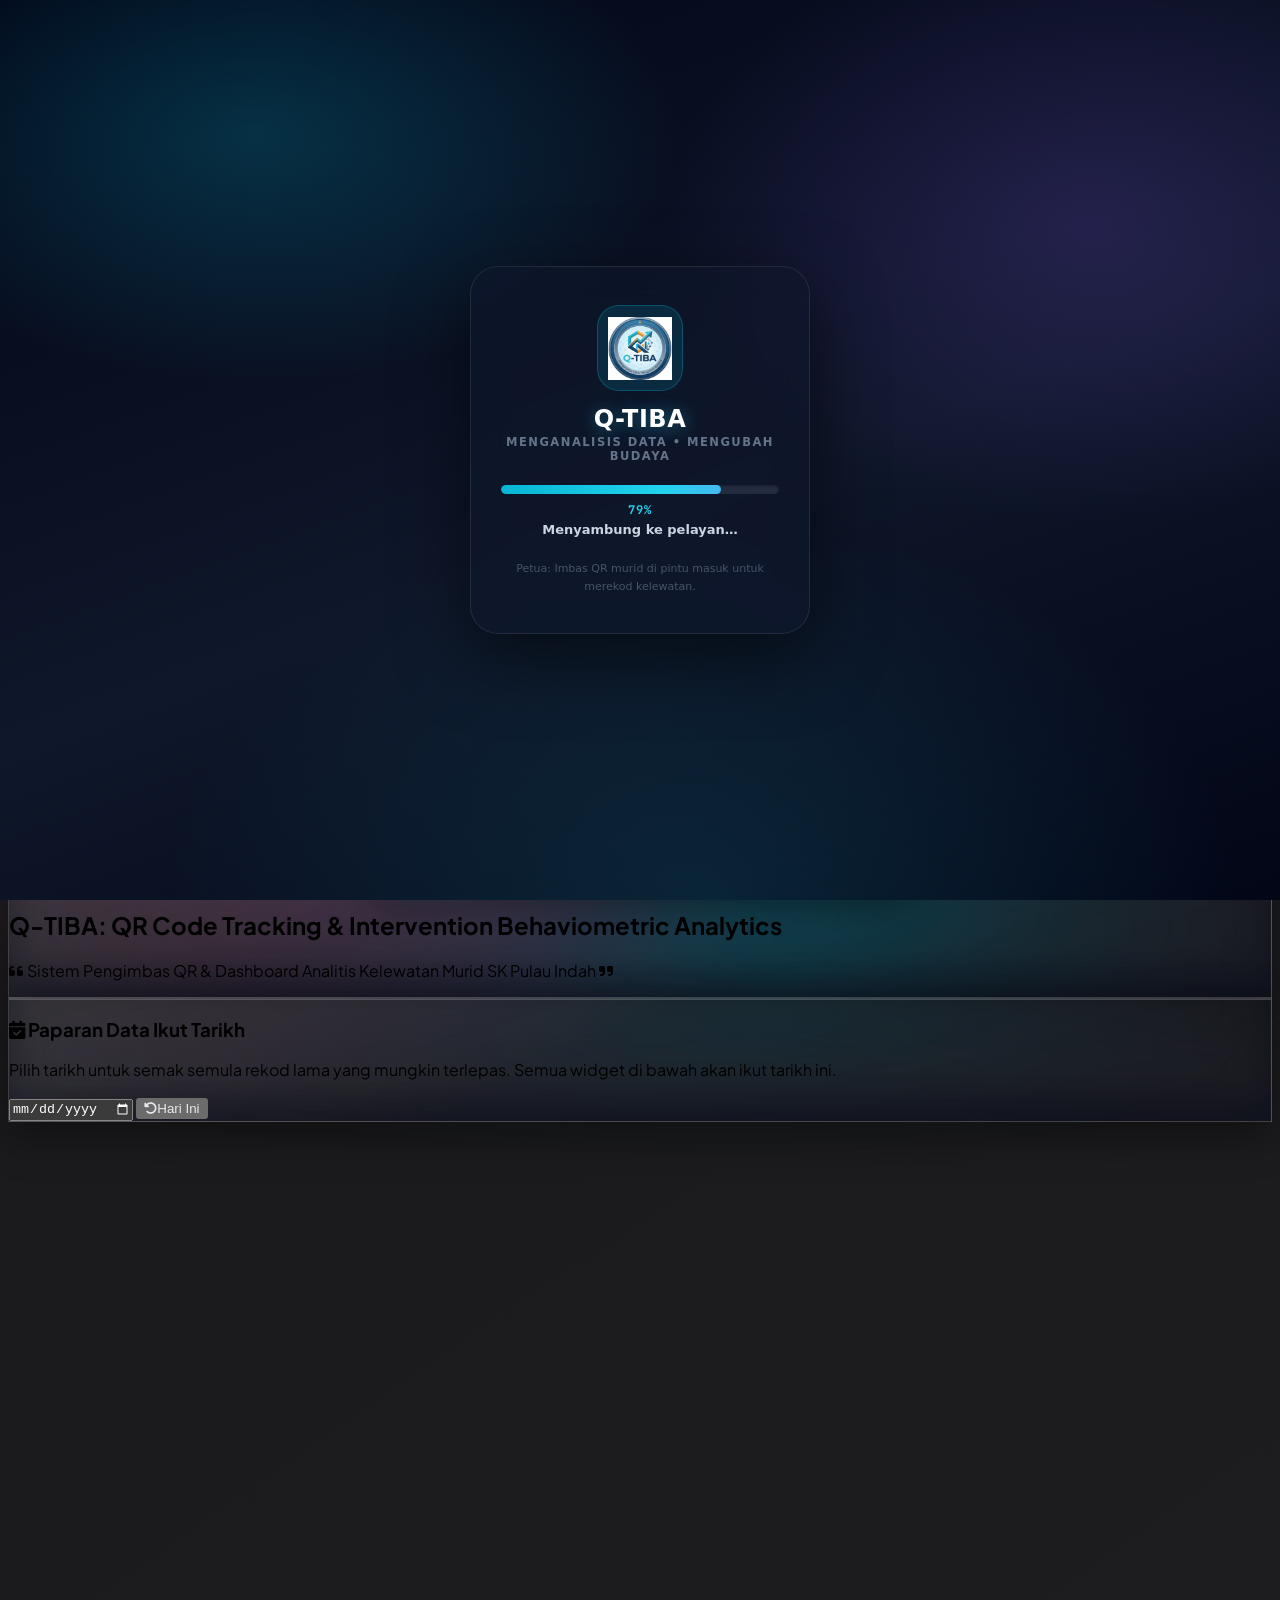
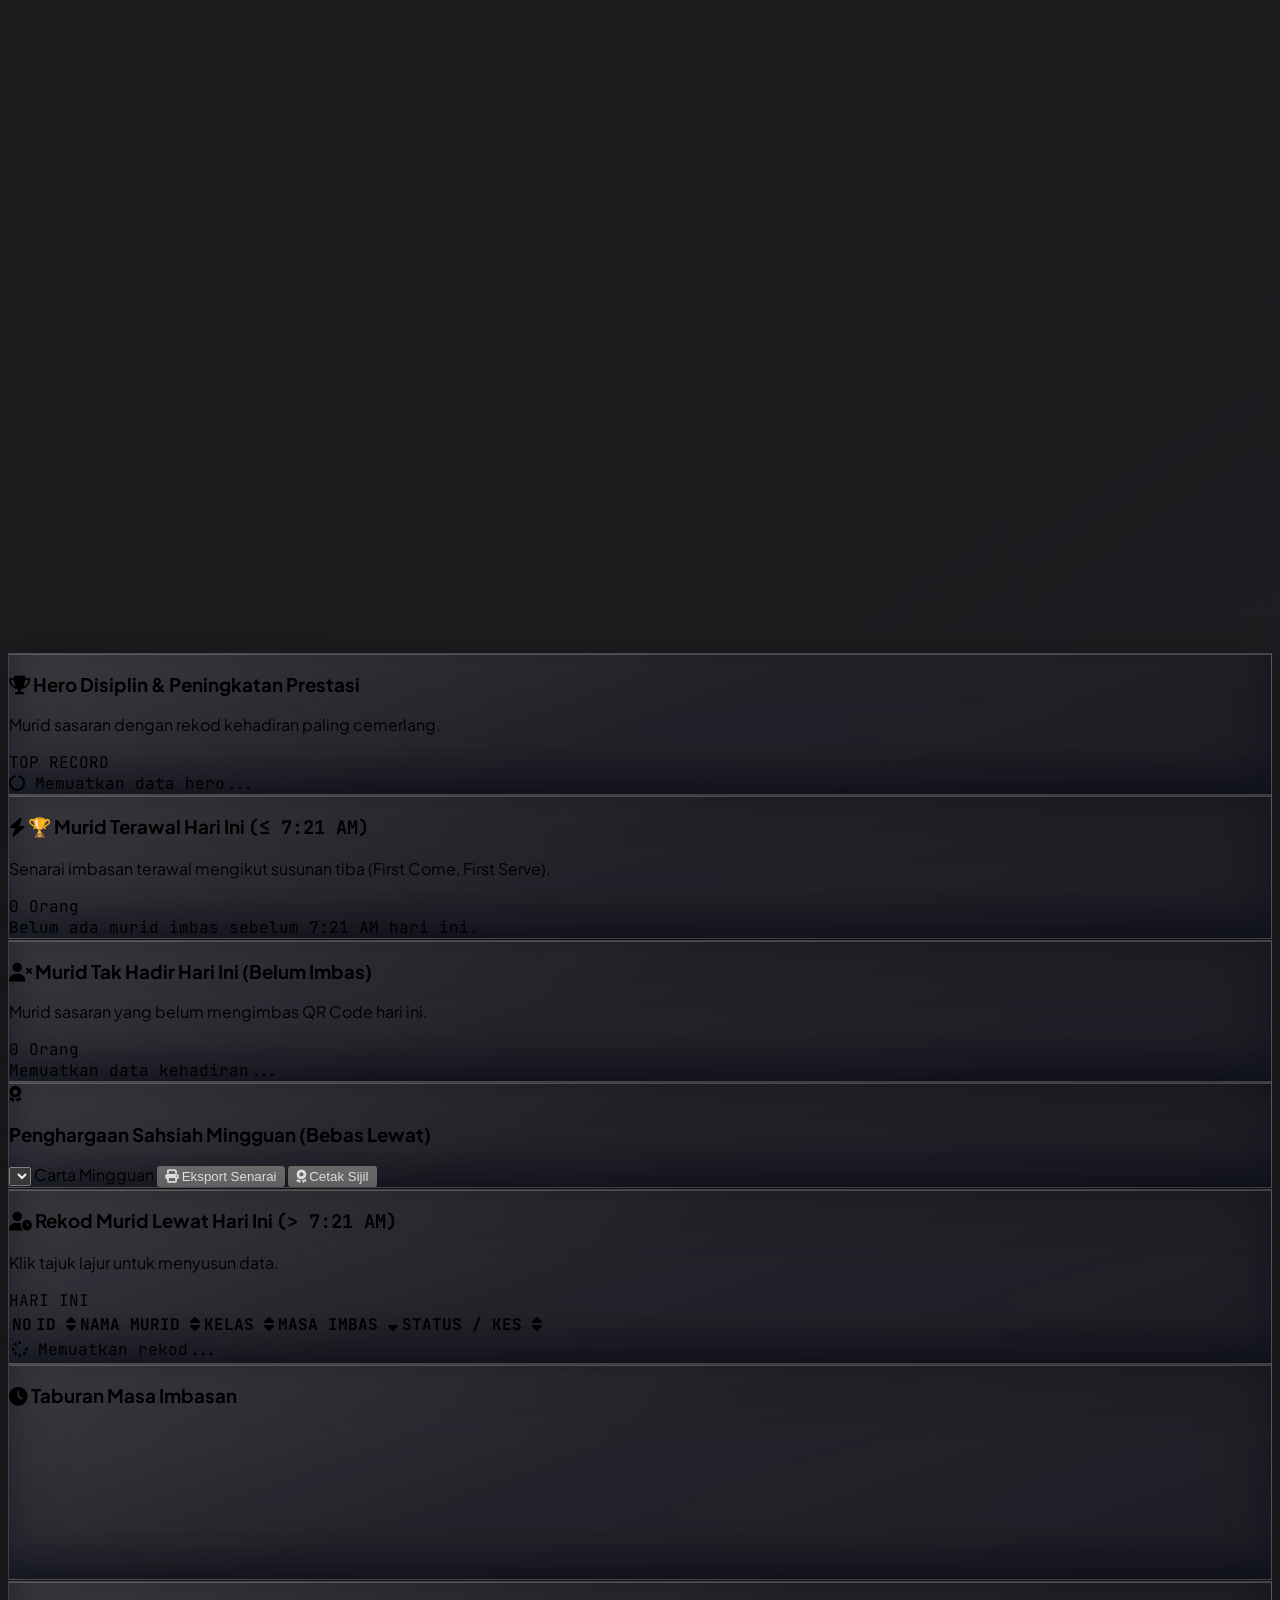
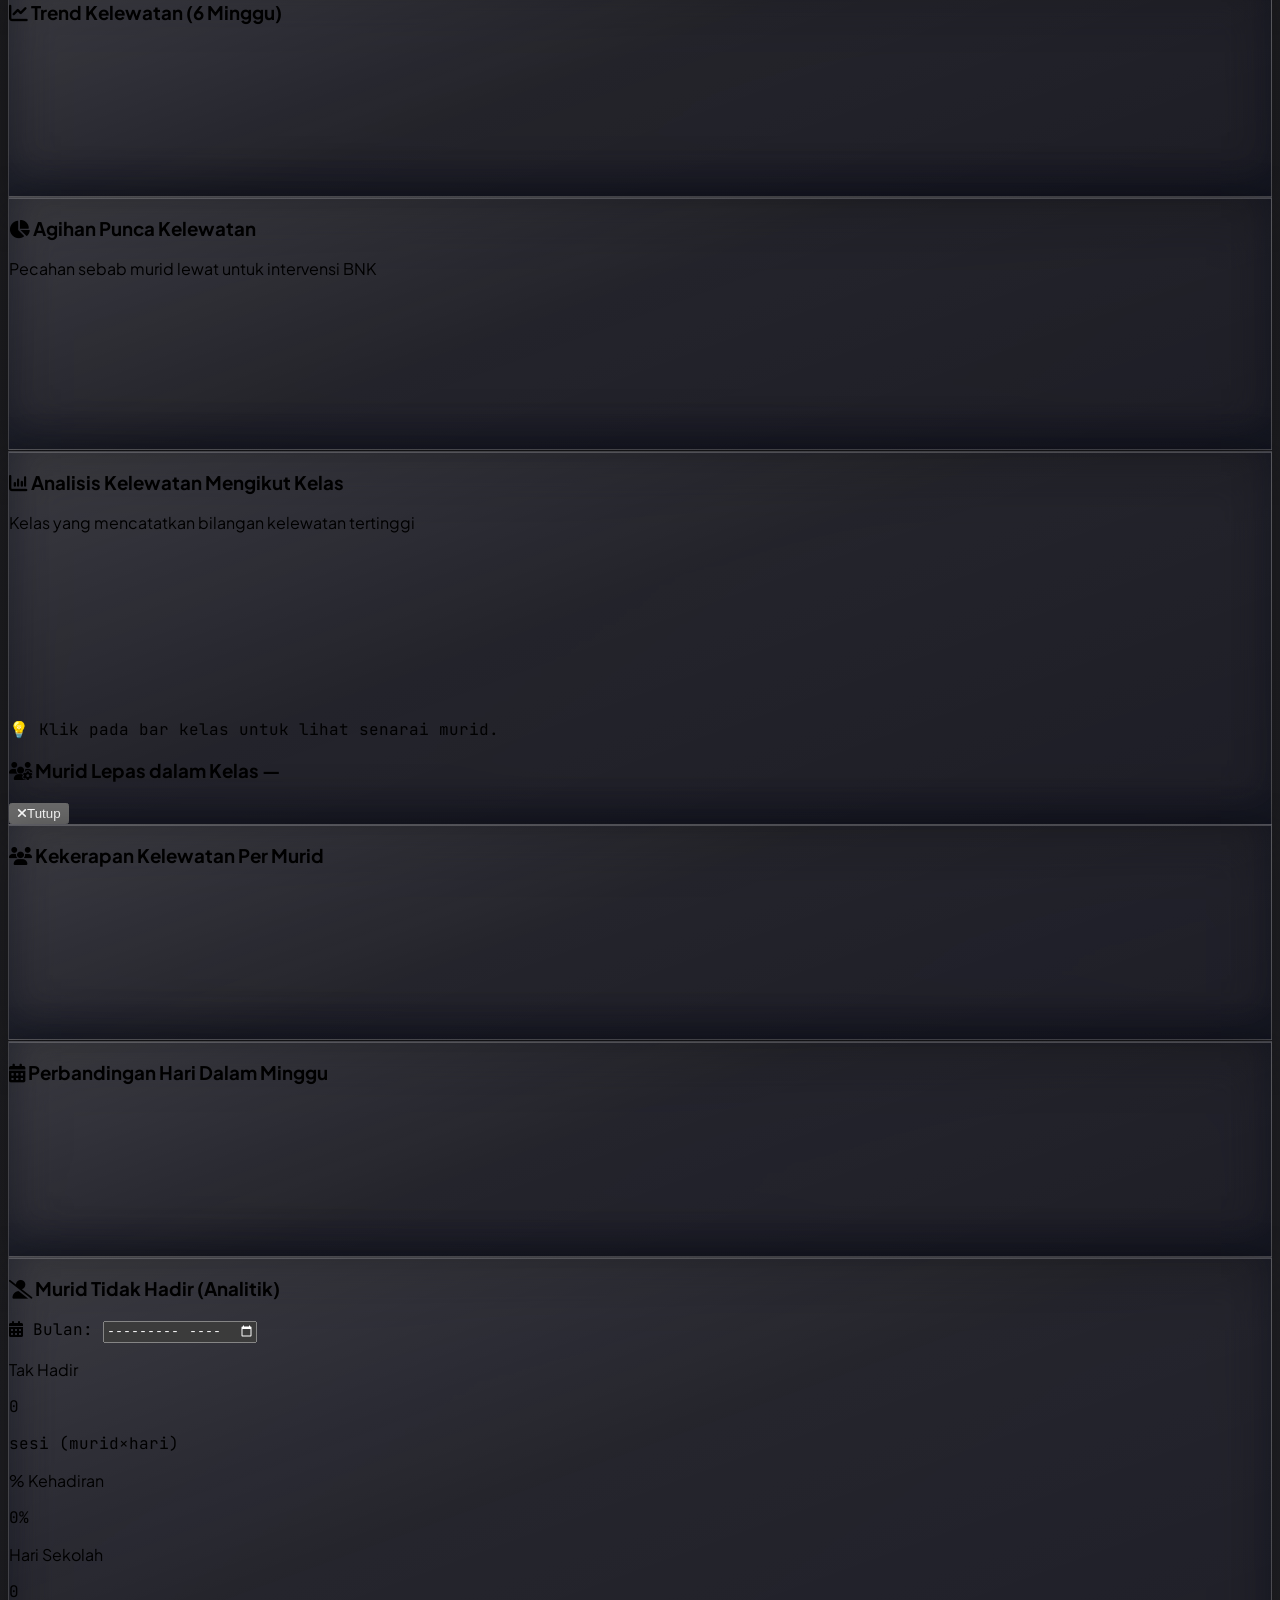
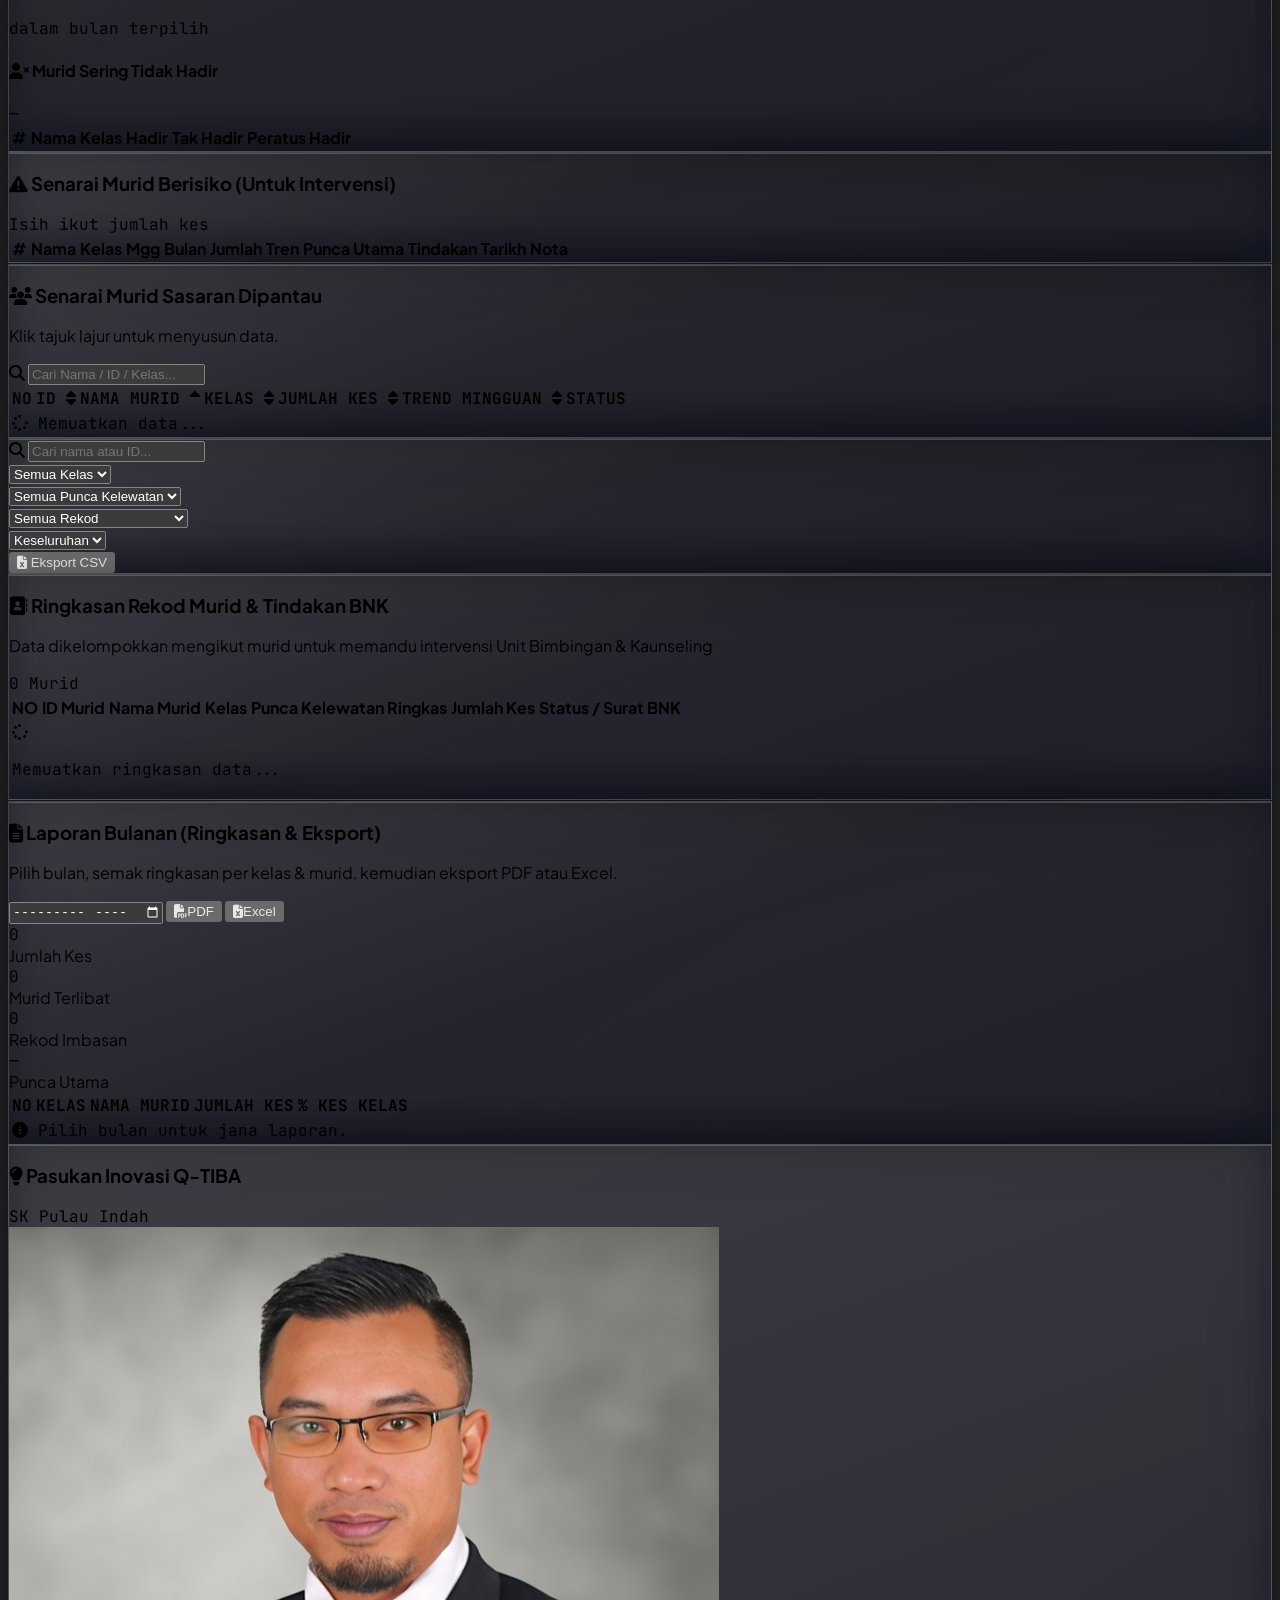
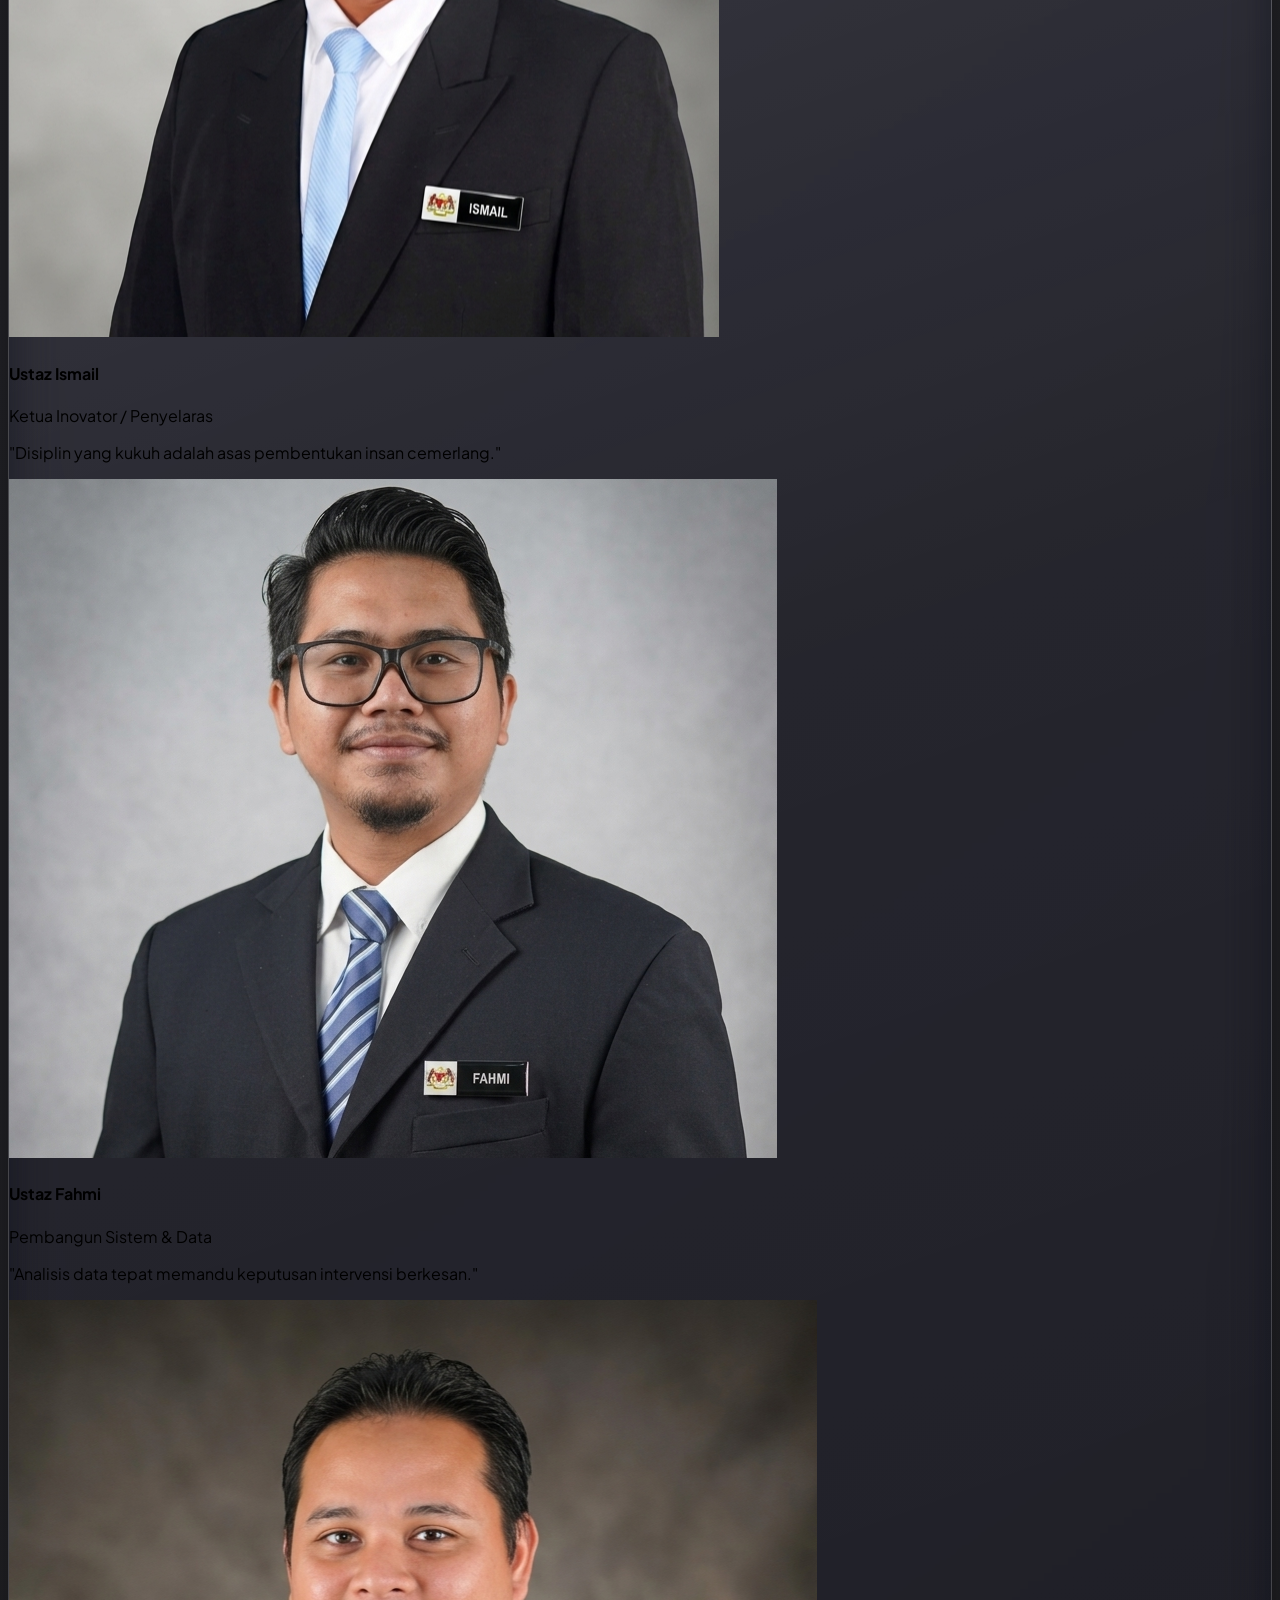
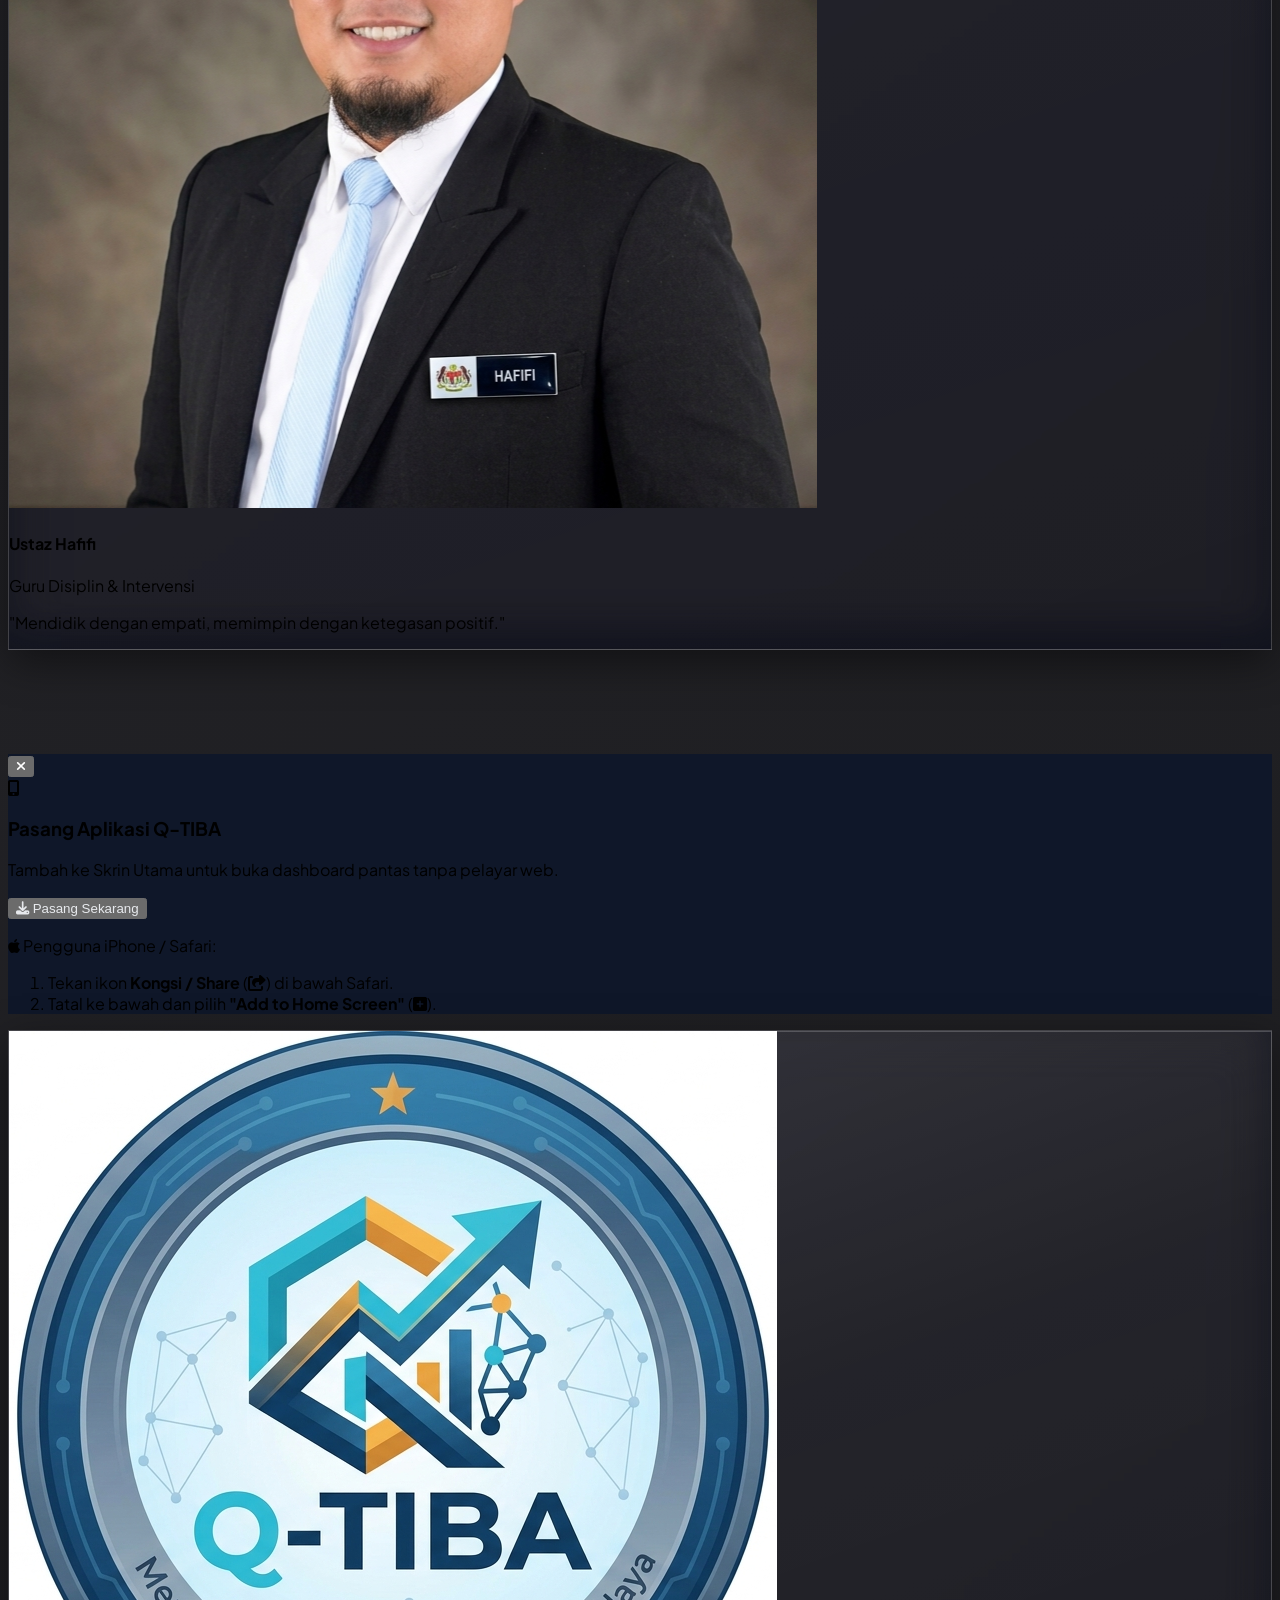
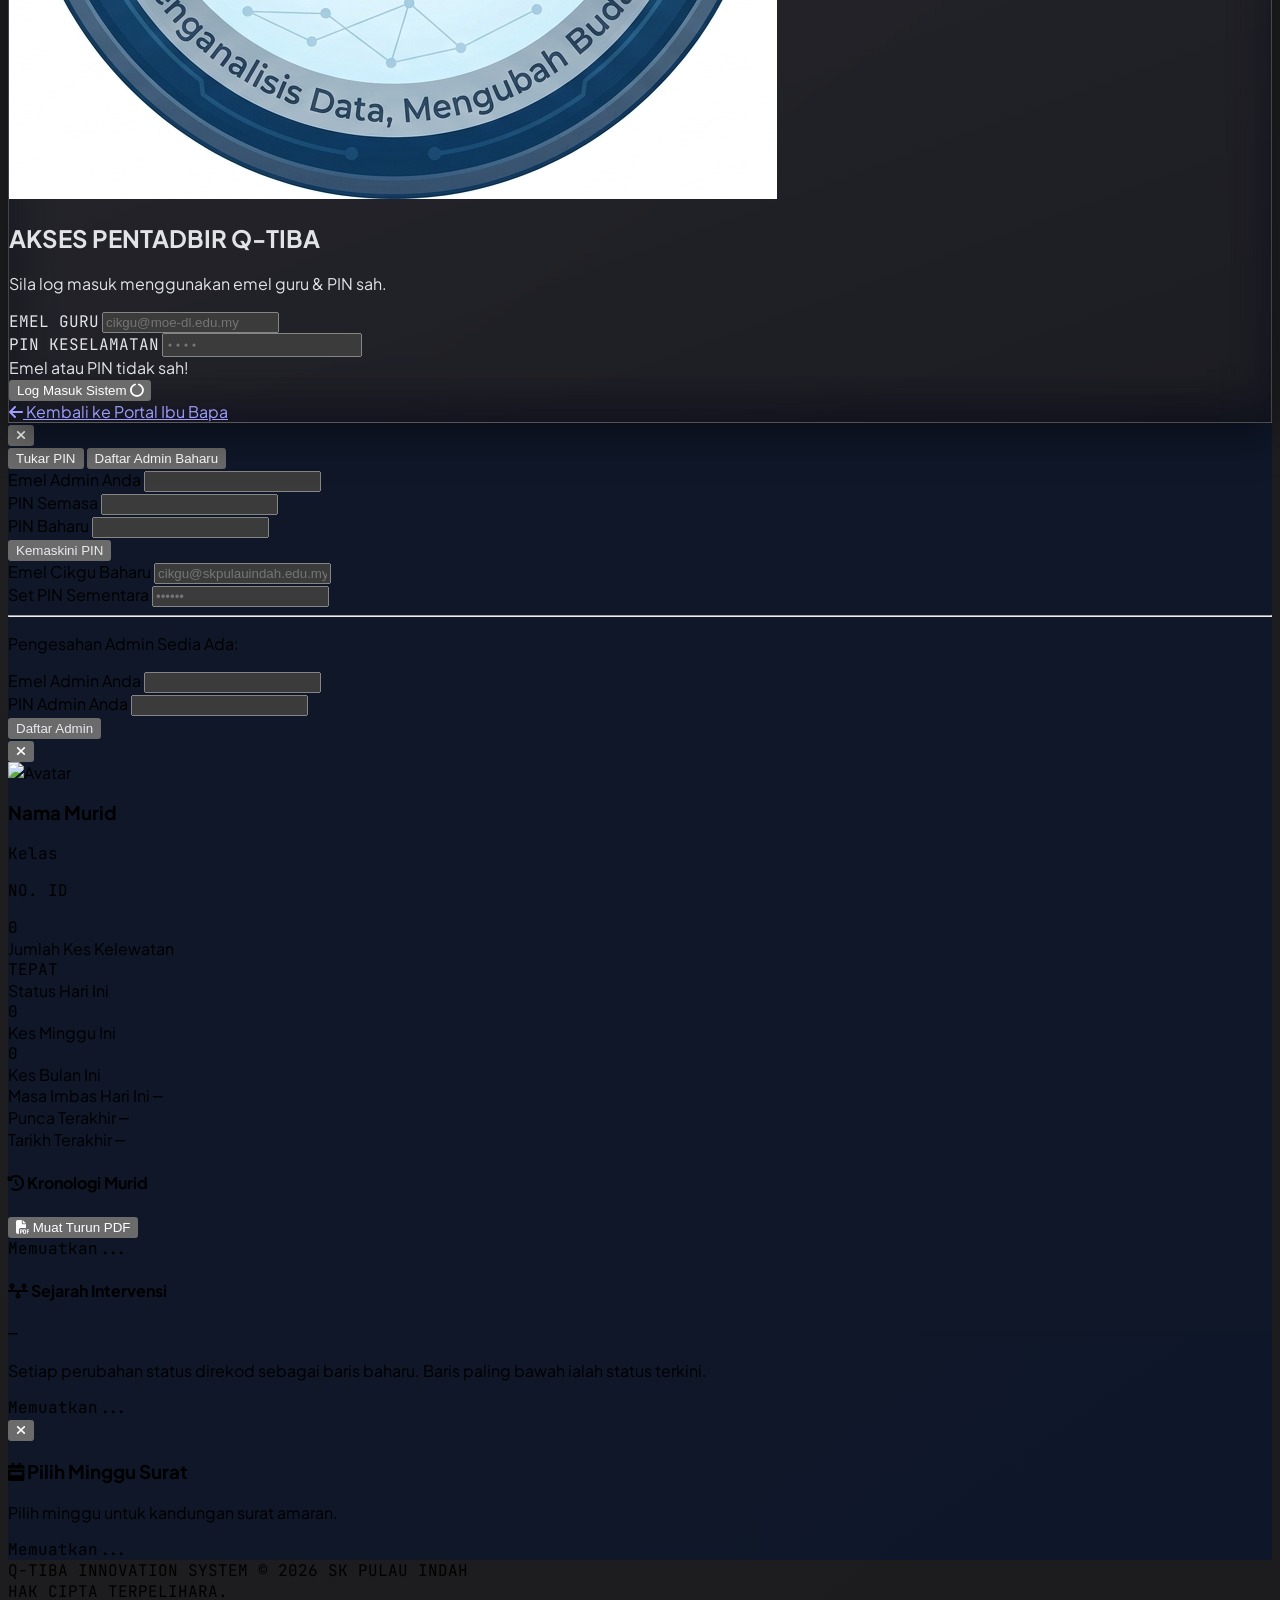
==== commit 6fdbef0a: "Surat amaran: ganti bar minggu (tersembunyi bawah) dengan modal popup pilih minggu; butang Pilihan b" ====
--- a/index.html
+++ b/index.html
@@ -724,17 +724,6 @@
 
   </main>
 
-  <!-- PEMILIH MINGGU UNTUK JANA SURAT (global — boleh guna dari mana-mana tab) -->
-  <div id="minggu-surat-bar" class="hidden mb-3">
-    <label for="minggu-surat-pilih" class="block text-xs font-bold text-slate-700 dark:text-slate-300 mb-1">
-      <i class="fa-solid fa-calendar-week text-indigo-500 mr-1"></i>
-      Pilih minggu untuk surat:
-    </label>
-    <select id="minggu-surat-pilih" class="w-full sm:w-72 px-3 py-2 rounded-xl bg-slate-100 dark:bg-slate-900 border border-slate-200 dark:border-slate-800 text-xs font-bold text-slate-700 dark:text-slate-300 focus:outline-none">
-      <option value="">— pilih minggu —</option>
-    </select>
-  </div>
-
   <!-- TEMPLAT SURAT AMARAN PDF -->
   <div id="pdf-wrapper" style="position: absolute; left: -9999px; top: -9999px; width: 194mm; background: #ffffff;">
     <div id="surat-amaran-pdf" style="width: 194mm; box-sizing: border-box; font-family: 'Times New Roman', Times, serif; color: #000; background: #ffffff; line-height: 1.32; font-size: 9pt; padding: 4px 6px;">
@@ -1077,6 +1066,22 @@
         <div id="sp-sejarah" class="flex flex-col gap-0 max-h-72 overflow-y-auto pr-1">
           <div class="text-center text-slate-500 dark:text-slate-400 code-font py-2 text-xs">Memuatkan...</div>
         </div>
+      </div>
+    </div>
+  </div>
+
+  <!-- MODAL PILIH MINGGU UNTUK JANA SURAT AMARAN -->
+  <div id="minggu-surat-modal" class="fixed inset-0 bg-slate-900/70 backdrop-blur-sm z-[96] flex items-end sm:items-center justify-center p-4 hidden">
+    <div class="modal-card w-full max-w-md rounded-3xl p-5 sm:p-6 border border-slate-200 dark:border-white/10 shadow-2xl relative text-slate-800 dark:text-white">
+      <button onclick="tutupModalMingguSurat()" class="absolute top-4 right-4 text-slate-500 hover:text-rose-600 dark:hover:text-white text-lg transition-colors"><i class="fa-solid fa-xmark"></i></button>
+
+      <h3 class="text-sm font-extrabold text-slate-900 dark:text-white flex items-center gap-2 mb-1">
+        <i class="fa-solid fa-calendar-week text-indigo-500"></i> Pilih Minggu Surat
+      </h3>
+      <p id="minggu-surat-info" class="text-[11px] text-slate-500 dark:text-slate-400 mb-4">Pilih minggu untuk kandungan surat amaran.</p>
+
+      <div id="minggu-surat-senarai" class="flex flex-col gap-2 max-h-[55vh] overflow-y-auto pr-1">
+        <div class="text-center text-slate-400 code-font py-3 text-xs">Memuatkan...</div>
       </div>
     </div>
   </div>
@@ -2994,15 +2999,13 @@
       return `${isnin.getDate()}/${isnin.getMonth() + 1} - ${akhir.getDate()}/${akhir.getMonth() + 1}/${akhir.getFullYear()}`;
     }
 
-    // Bina semula dropdown Tempoh (tab Rekod) + pemiliih minggu surat (global).
-    // Idempotent supaya selamat dipanggil semula setiap auto-refresh.
+    // Bina semula dropdown Tempoh (tab Rekod). Idempotent.
     function isiOpsiMingguRekod() {
       const list = senaraiMingguRekod(8);
       const opsiMinggu = list.map(w =>
         `<option value="minggu:${w.key}">Minggu ${labelMinggu(w.isnin)} (${w.kes} kes)</option>`
       ).join('');
 
-      // 1) Dropdown filter Tempoh (tab Rekod)
       const sel = document.getElementById('filter-tempoh');
       if (sel) {
         const nilaiTerpilih = sel.value;
@@ -3013,24 +3016,46 @@
         const masihAda = Array.from(sel.options).some(o => o.value === nilaiTerpilih);
         sel.value = masihAda ? nilaiTerpilih : 'semua';
       }
-
-      // 2) Dropdown minggu untuk jana surat (global, ada dalam tab Rekod & Analitik)
-      const selSurat = document.getElementById('minggu-surat-pilih');
-      if (selSurat) {
-        const nilaiLama = selSurat.value;
-        selSurat.innerHTML = '<option value="">— pilih minggu —</option>' + opsiMinggu;
-        const masihAda = Array.from(selSurat.options).some(o => o.value === nilaiLama);
-        selSurat.value = masihAda ? nilaiLama : '';
-      }
-    }
-
-    // Papar bar pilih minggu (dipanggil bila user tekan butang "Pilihan").
-    function tunjukPilihanMingguSurat() {
-      isiOpsiMingguRekod();
-      const bar = document.getElementById('minggu-surat-bar');
-      if (bar) bar.classList.remove('hidden');
-      const sel = document.getElementById('minggu-surat-pilih');
-      if (sel) sel.focus();
+    }
+
+    let mingguSuratUntukMurid = '';
+
+    // Buka modal pilih minggu untuk surat amaran murid berkenaan.
+    function tunjukPilihanMingguSurat(idMurid) {
+      mingguSuratUntukMurid = idMurid || '';
+      const list = senaraiMingguRekod(12);
+      const bekas = document.getElementById('minggu-surat-senarai');
+      if (!bekas) return;
+
+      if (list.length === 0) {
+        bekas.innerHTML = '<div class="text-center text-slate-400 code-font py-3 text-xs">Tiada rekod kelewatan.</div>';
+      } else {
+        bekas.innerHTML = list.map(w => {
+          const akhir = new Date(w.isnin);
+          akhir.setDate(w.isnin.getDate() + 4);
+          const label = `Minggu ${labelMinggu(w.isnin)}`;
+          return `<button onclick="janaSuratMingguDipilih('${w.key}')"
+                    class="w-full text-left px-4 py-3 rounded-2xl bg-slate-100 dark:bg-slate-800/70 border border-slate-200 dark:border-slate-700/60 hover:border-indigo-500 dark:hover:border-indigo-500 hover:bg-indigo-500/10 transition-all flex items-center justify-between gap-2">
+                    <span class="text-xs font-bold text-slate-800 dark:text-white">${label}</span>
+                    <span class="text-[10px] font-bold code-font text-indigo-600 dark:text-indigo-400 bg-indigo-500/10 border border-indigo-500/20 px-2 py-0.5 rounded-full whitespace-nowrap">${w.kes} kes</span>
+                  </button>`;
+        }).join('');
+      }
+
+      const modal = document.getElementById('minggu-surat-modal');
+      if (modal) modal.classList.remove('hidden');
+    }
+
+    function tutupModalMingguSurat() {
+      const modal = document.getElementById('minggu-surat-modal');
+      if (modal) modal.classList.add('hidden');
+    }
+
+    // Jana surat untuk minggu yang user pilih dalam modal.
+    function janaSuratMingguDipilih(mingguKey) {
+      tutupModalMingguSurat();
+      if (!mingguSuratUntukMurid) return;
+      generateSuratAmaran(mingguSuratUntukMurid, 'minggu:' + mingguKey);
     }
 
     function isKesLewat(r) {
@@ -3399,16 +3424,9 @@
       const id = btn ? btn.getAttribute('data-murid-id') || '' : '';
       const tempoh = btn ? btn.getAttribute('data-tempoh') || 'semua' : 'semua';
 
-      // 'pilihan' -> guna minggu yang dipilih dalam bar "Pilih minggu untuk surat".
+      // 'pilihan' -> buka modal pilih minggu.
       if (tempoh === 'pilihan') {
-        const sel = document.getElementById('minggu-surat-pilih');
-        const minggu = sel ? sel.value : '';
-        if (!minggu) {
-          tunjukPilihanMingguSurat();
-          alert("Sila pilih minggu dahulu untuk surat ini.");
-          return;
-        }
-        generateSuratAmaran(id, minggu);
+        tunjukPilihanMingguSurat(id);
         return;
       }
       generateSuratAmaran(id, tempoh);
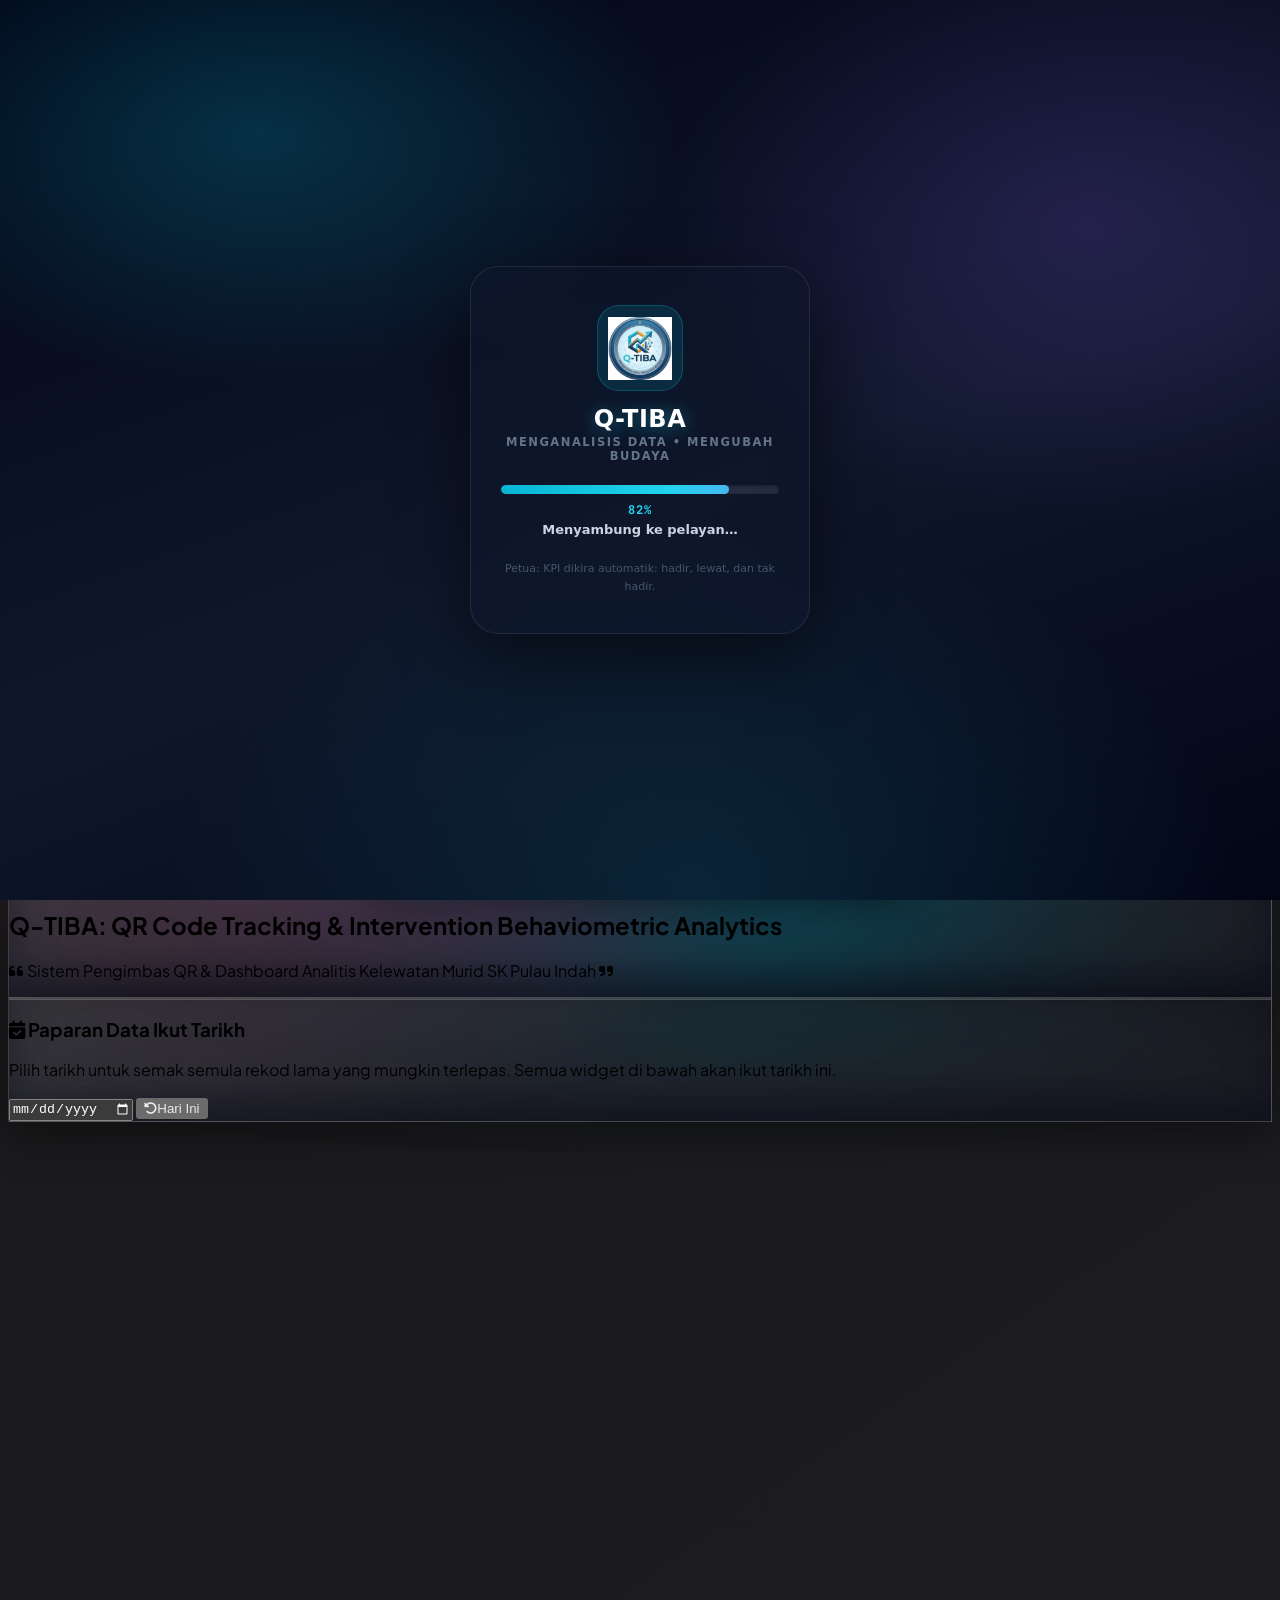
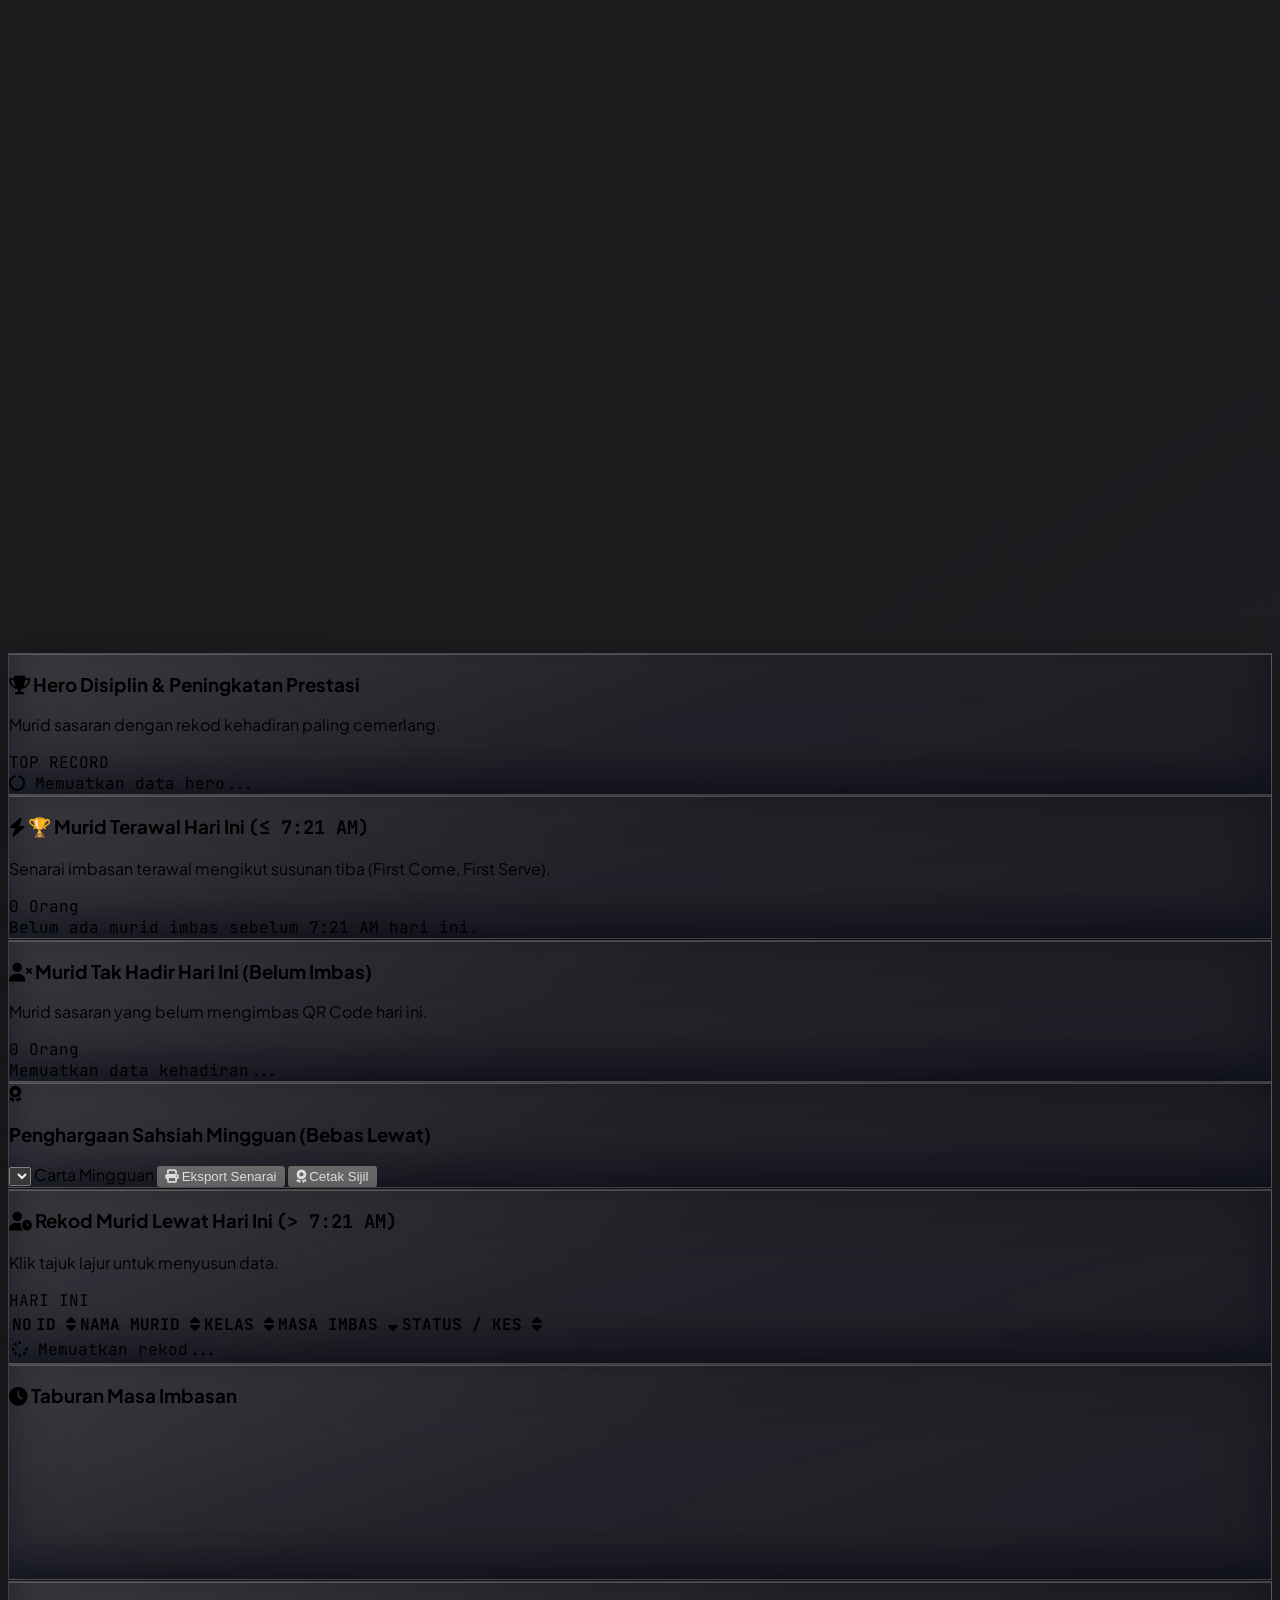
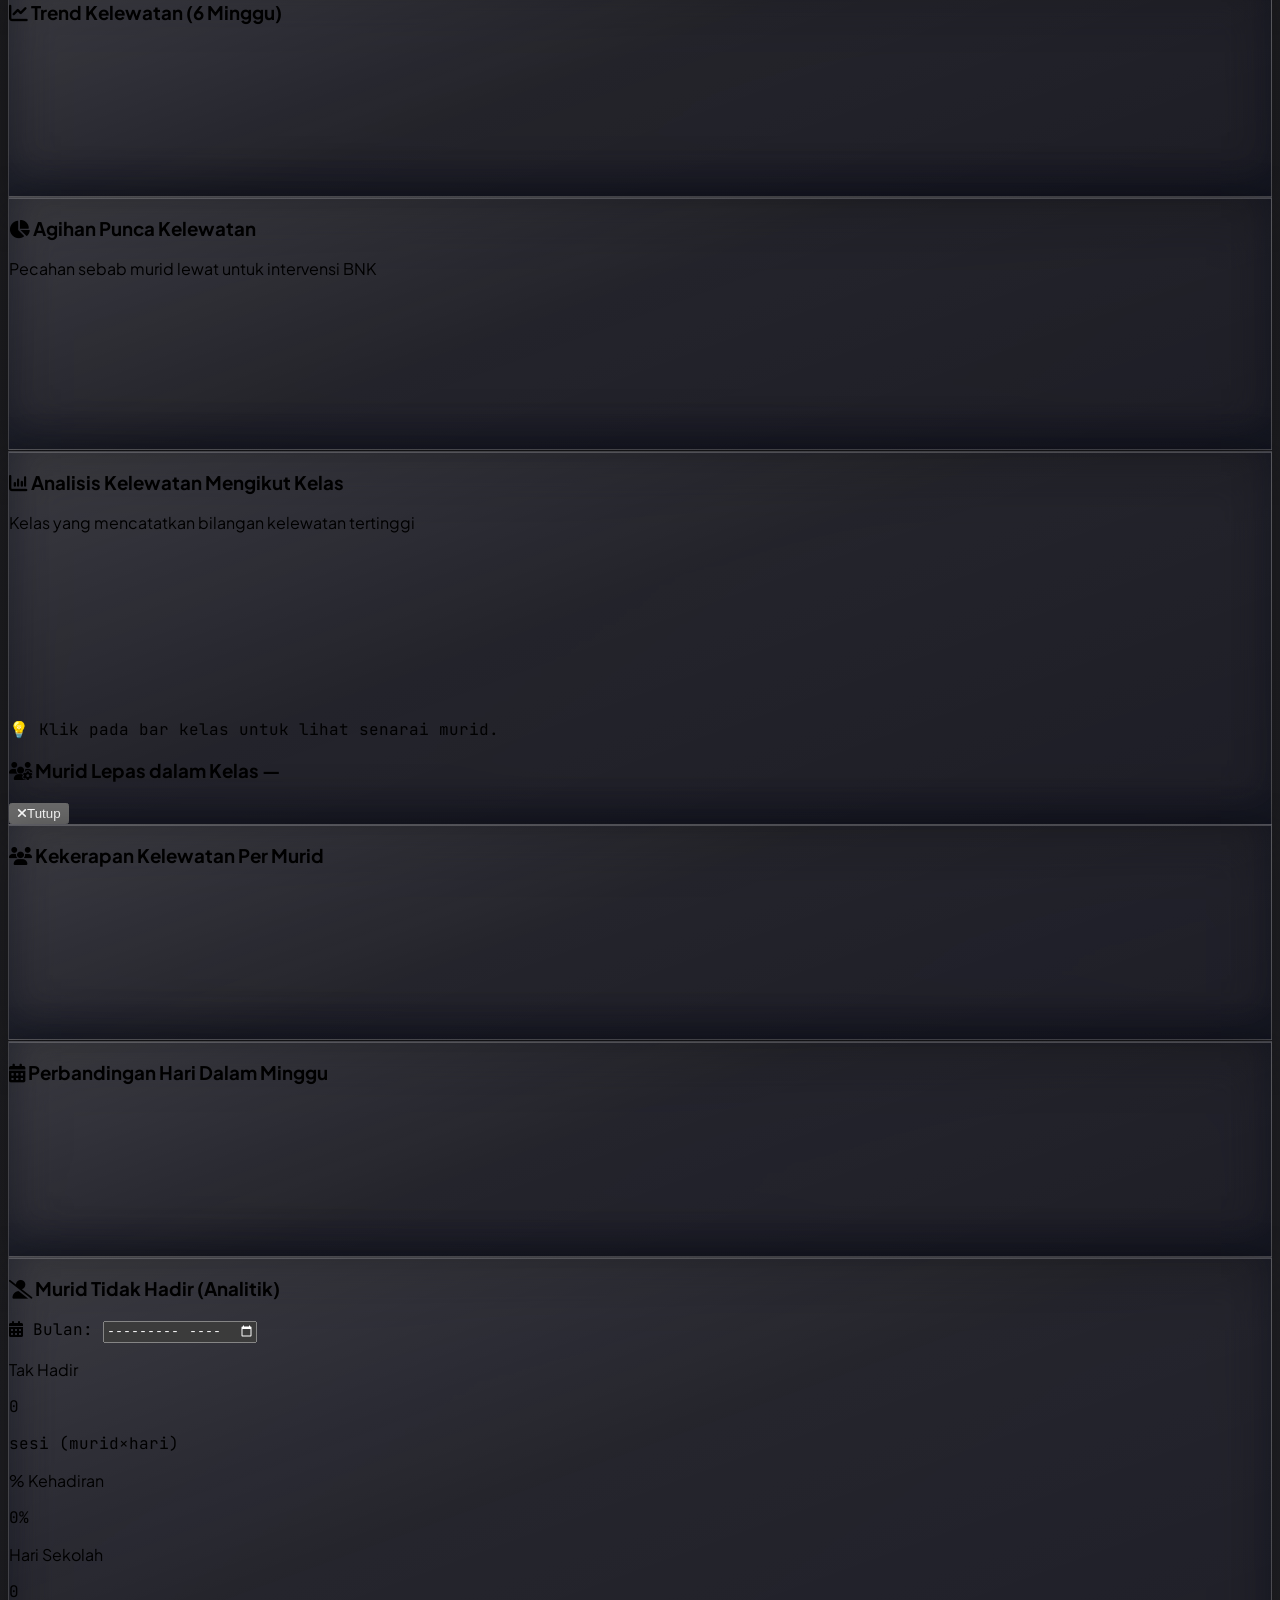
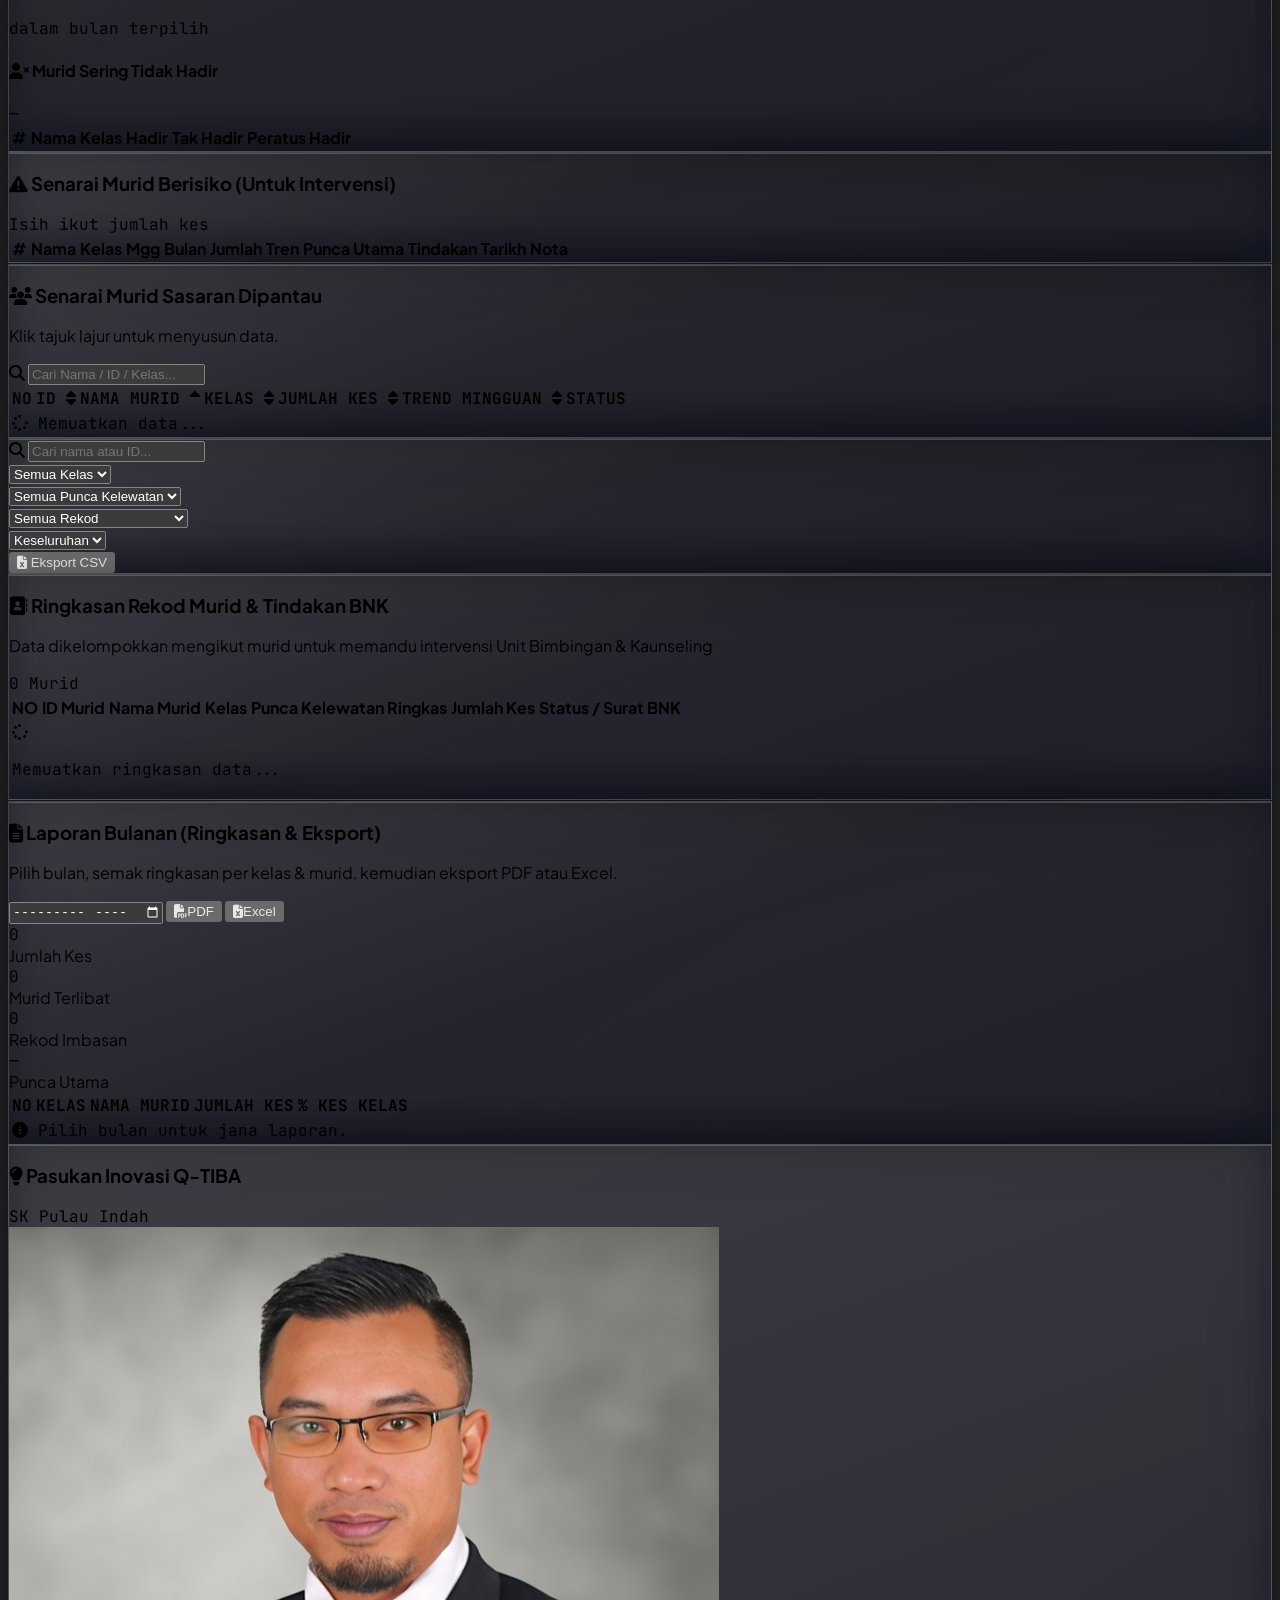
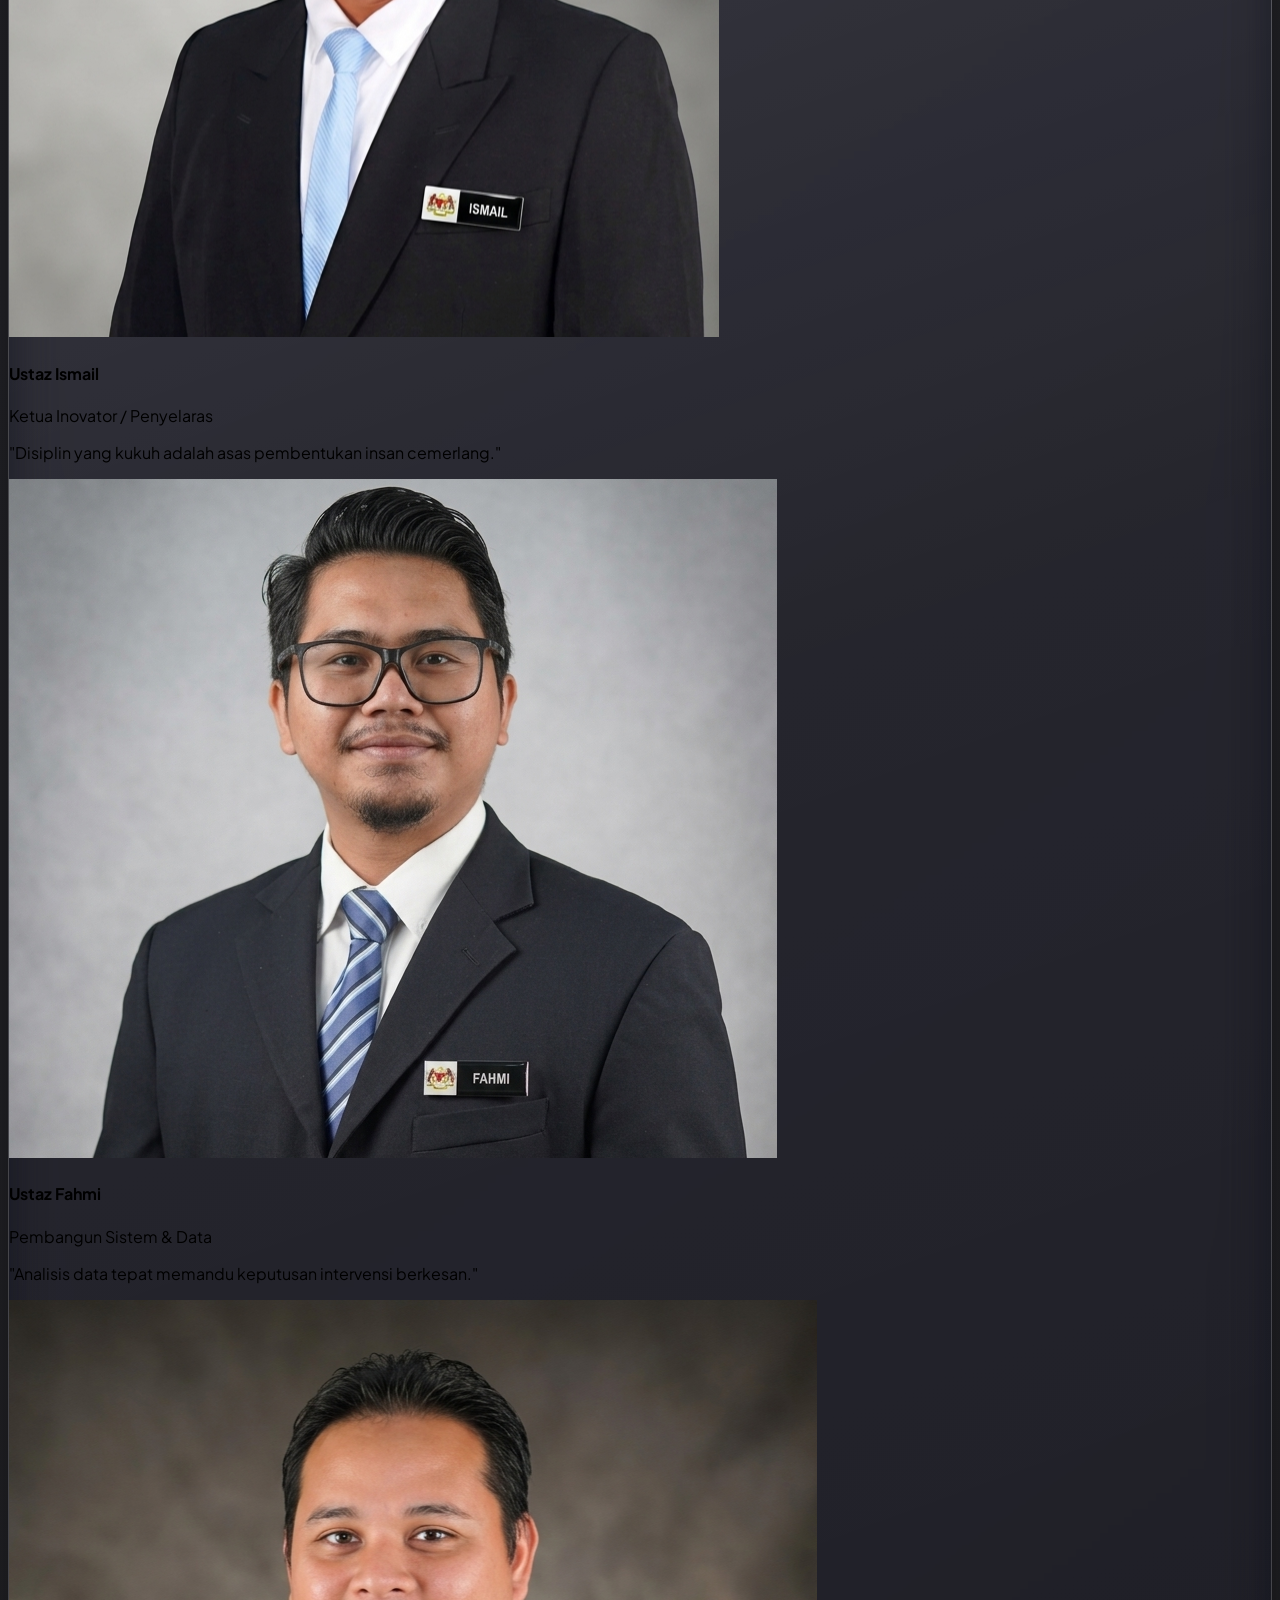
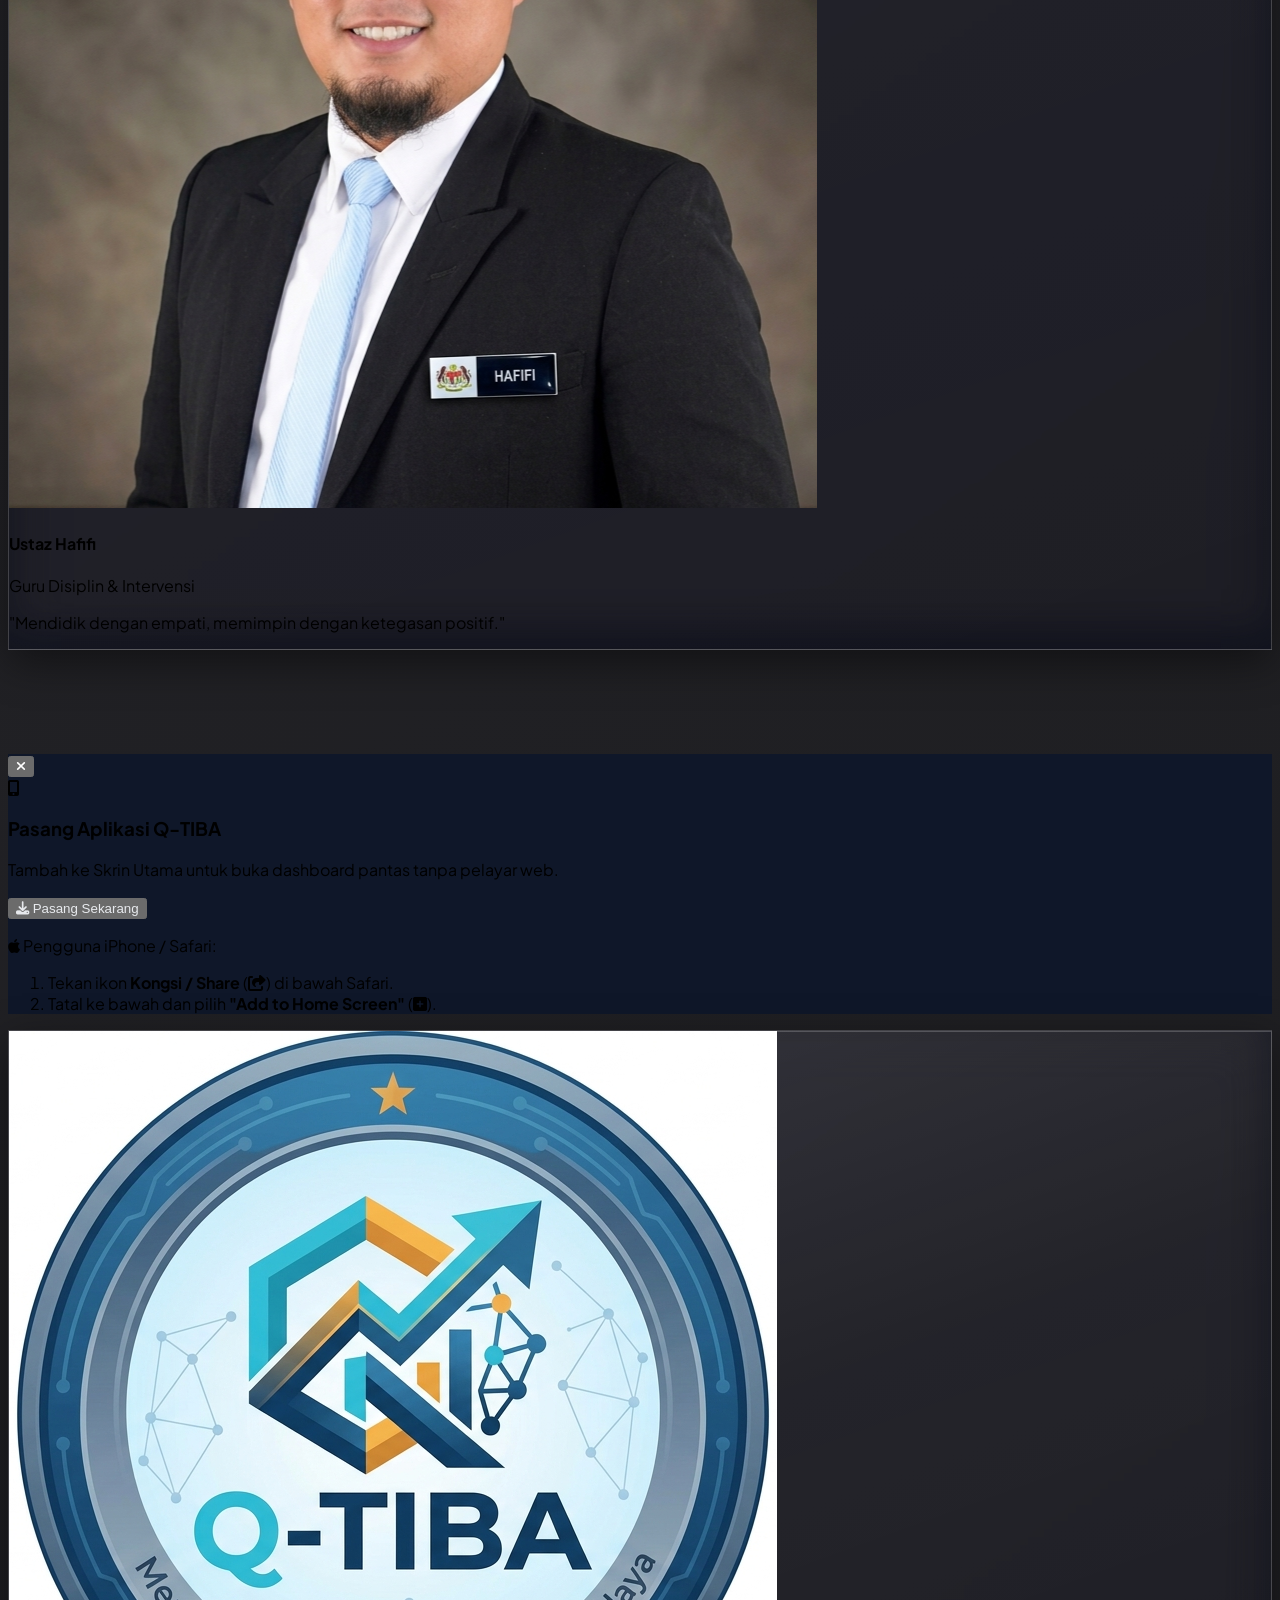
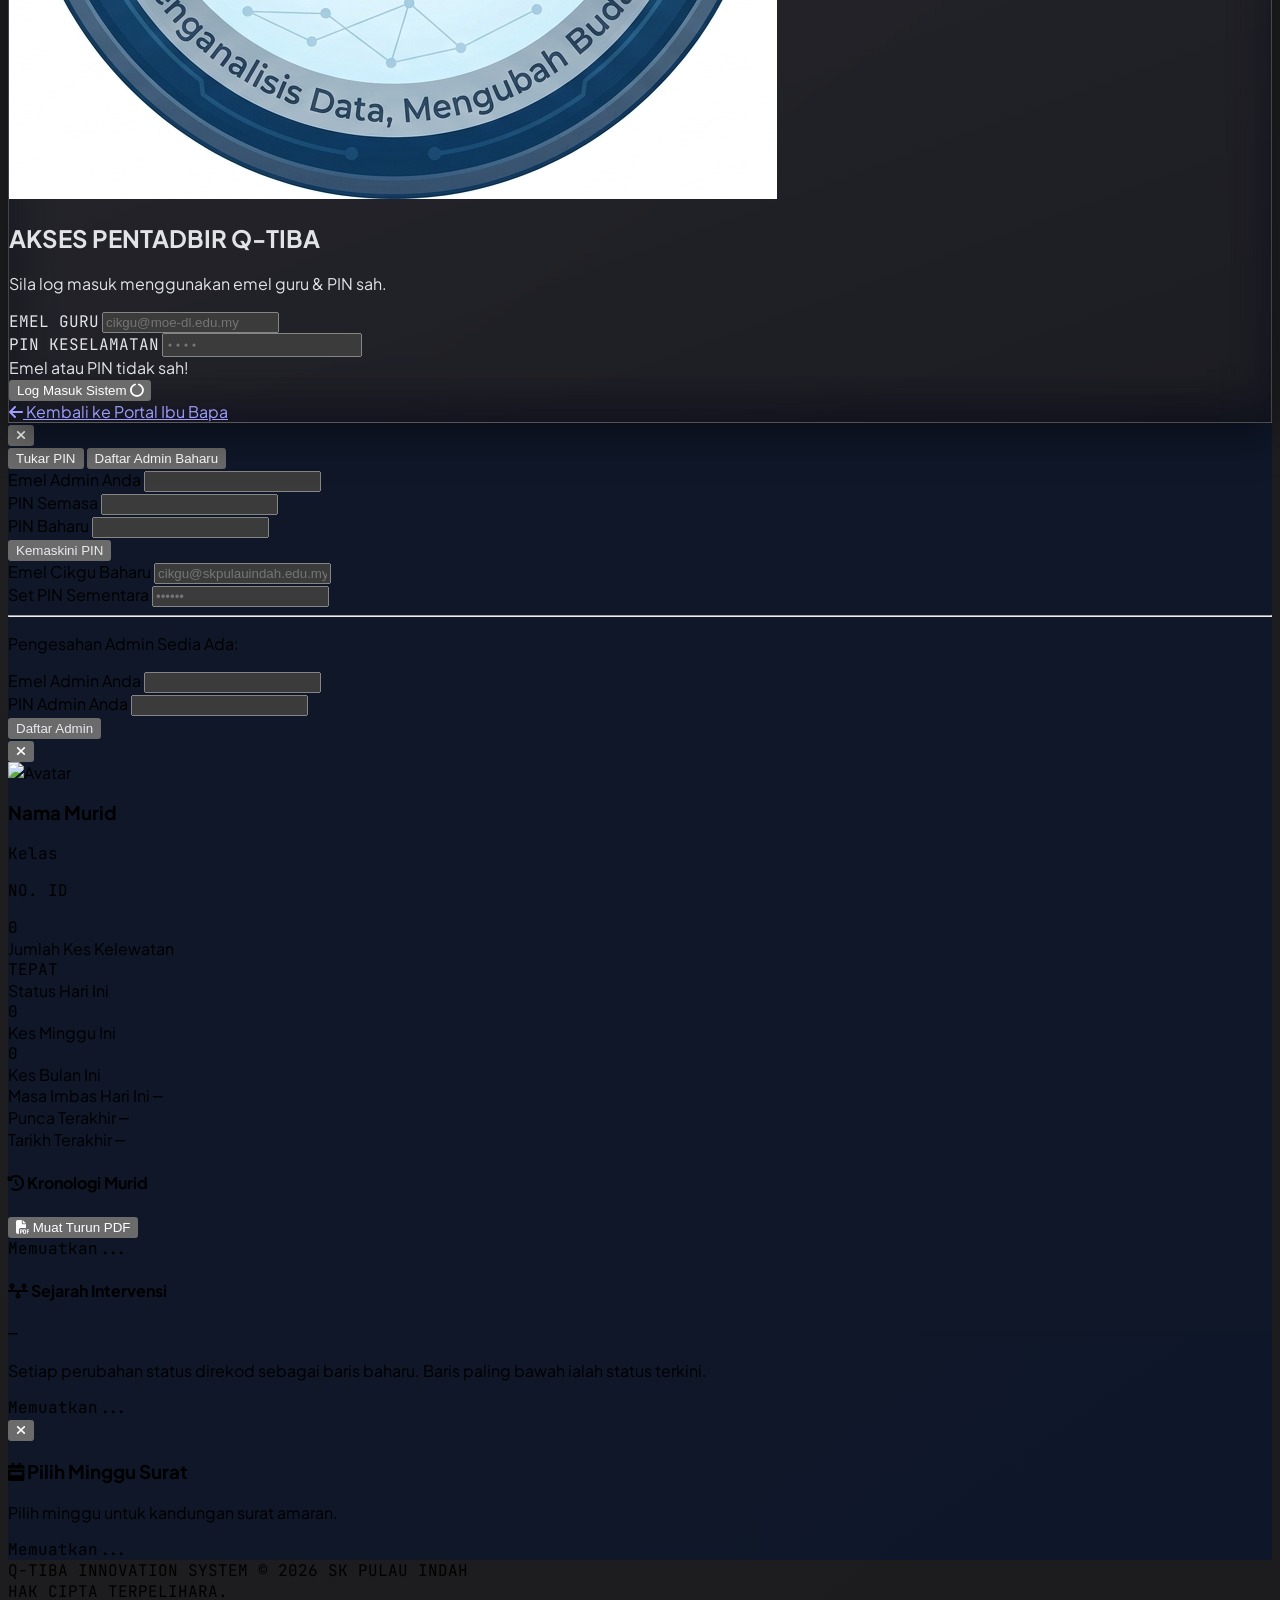
==== commit 4d74c0c6: "Fix PDF surat amaran terpotong: auto-fit semua elemen + dimensi eksplisit html2canvas" ====
--- a/index.html
+++ b/index.html
@@ -725,8 +725,8 @@
   </main>
 
   <!-- TEMPLAT SURAT AMARAN PDF -->
-  <div id="pdf-wrapper" style="position: absolute; left: -9999px; top: -9999px; width: 194mm; background: #ffffff;">
-    <div id="surat-amaran-pdf" style="width: 194mm; box-sizing: border-box; font-family: 'Times New Roman', Times, serif; color: #000; background: #ffffff; line-height: 1.32; font-size: 9pt; padding: 4px 6px;">
+  <div id="pdf-wrapper" style="position: absolute; left: -9999px; top: 0; width: 200mm; background: #ffffff;">
+    <div id="surat-amaran-pdf" style="width: 200mm; box-sizing: border-box; font-family: 'Times New Roman', Times, serif; color: #000; background: #ffffff; line-height: 1.32; font-size: 9pt; padding: 4px 6px;">
       
       <!-- HEADER SEKOLAH -->
       <table style="width: 100%; border-bottom: 2px solid #000; padding-bottom: 8px; margin-bottom: 10px;">
@@ -3563,54 +3563,77 @@
       const element = document.getElementById('surat-amaran-pdf');
       const wrapper = document.getElementById('pdf-wrapper');
 
-      wrapper.style.cssText = 'position: fixed; left: 0; top: 0; right: auto; bottom: auto; width: 194mm; background: #ffffff; visibility: visible; opacity: 1; z-index: 9999;';
-
-      await new Promise(r => setTimeout(r, 300));
-
-      // --- AUTO-FIT: paksa surat muat dalam 1 muka A4 (portrait) ---
-      // A4 = 210 x 297mm. Margin 4mm setiap sisi => ruang boleh guna 202 x 289mm.
-      // html2pdf tak boleh "zoom out" automatik, jadi kita kecilkan font secara
-      // berperingkat sehingga tinggi kandungan <= ruang satu muka, baru jana PDF.
-      const MM = 96 / 25.4;               // px per mm
-      const RUANG_TINGGI_PX = (297 - 8) * MM;
-      const gayaAsal = element.getAttribute('style') || '';
-
-      let percubaan = 0;
-      while (element.scrollHeight > RUANG_TINGGI_PX && percubaan < 22) {
-        percubaan++;
-        // kecilkan font-size & padding secara berperingkat (~0.22pt setiap kali)
-        const kurang = percubaan * 0.22;
-        element.style.fontSize = (9 - kurang) + 'pt';
-        element.style.lineHeight = String(Math.max(1.05, 1.32 - kurang * 0.04));
-        element.style.padding = Math.max(0, 6 - percubaan) + 'px';
-        // kecilkan jarak atas/bawah jadual
-        element.querySelectorAll('table').forEach(t => {
-          t.style.marginTop = '2px';
-          t.style.marginBottom = '2px';
-        });
-        await new Promise(r => setTimeout(r, 60));
-      }
-
-      const opt = {
-        margin:       [4, 4, 4, 4],
-        filename:     `Surat_Amaran_${nama.replace(/[^a-zA-Z0-9]/g, '_')}_${tempoh}.pdf`,
-        image:        { type: 'jpeg', quality: 0.98 },
-        html2canvas: { scale: 2, useCORS: false, logging: false, scrollX: 0, scrollY: 0, windowWidth: 794 },
-        jsPDF: { unit: 'mm', format: 'a4', orientation: 'portrait' },
-        pagebreak: { mode: ['css', 'legacy'], avoid: ['tr', 'img'] }
-      };
+      // Pastikan wrapper dirender (bukan display:none) tetapi di luar skrin.
+      wrapper.style.cssText = 'position: absolute; left: -9999px; top: 0; width: 200mm; background: #ffffff; visibility: visible; opacity: 1; z-index: -1;';
+
+      await new Promise(r => setTimeout(r, 250));
+
+      // --- AUTO-FIT BETUL: kecilkan font/padding SEMUA elemen anak ---
+      // Masalah lama: banyak elemen ada font-size inline sendiri, jadi kecilkan
+      // parent sahaja tak jalan. Kita simpan & kecilkan setiap elemen.
+      const MM = 96 / 25.4;                    // px per mm @96dpi
+      // Element 200mm dipetakan tepat ke lebar boleh guna (210 - 2*5mm margin).
+      const RUANG_TINGGI_PX = (297 - 10) * MM; // 287mm => ~1084px
+      const semuaElemen = [element, ...element.querySelectorAll('*')];
+      const simpananGaya = semuaElemen.map(el => [el, el.getAttribute('style')]);
 
       try {
+        let percubaan = 0;
+        while (element.scrollHeight > RUANG_TINGGI_PX && percubaan < 30) {
+          percubaan++;
+          const tinggiSemasa = element.scrollHeight;
+          // Anggarkan faktor; jangan kecilkan lebih 15% sekali gus.
+          const faktor = Math.max(0.85, RUANG_TINGGI_PX / tinggiSemasa);
+          semuaElemen.forEach(el => {
+            const cs = getComputedStyle(el);
+            const fs = parseFloat(cs.fontSize);
+            if (fs > 0) el.style.fontSize = (fs * faktor).toFixed(2) + 'px';
+            ['paddingTop', 'paddingBottom', 'paddingLeft', 'paddingRight', 'marginTop', 'marginBottom'].forEach(p => {
+              const v = parseFloat(cs[p]);
+              if (v > 0) el.style[p] = Math.max(0, v * faktor).toFixed(2) + 'px';
+            });
+            const lh = parseFloat(cs.lineHeight);
+            if (lh > 0) el.style.lineHeight = (lh * faktor).toFixed(2) + 'px';
+          });
+          await new Promise(r => requestAnimationFrame(r));
+        }
+
+        // Dimensi eksplisit supaya html2canvas ambil SELURUH kandungan.
+        const lebar = element.scrollWidth;
+        const tinggi = element.scrollHeight;
+
+        const opt = {
+          margin:       [5, 5, 5, 5],
+          filename:     `Surat_Amaran_${nama.replace(/[^a-zA-Z0-9]/g, '_')}_${tempoh.replace(/[^a-zA-Z0-9]/g, '_')}.pdf`,
+          image:        { type: 'jpeg', quality: 0.98 },
+          html2canvas:  {
+            scale: 2,
+            useCORS: false,
+            logging: false,
+            width: lebar,
+            height: tinggi,
+            windowWidth: lebar,
+            windowHeight: tinggi,
+            scrollX: 0,
+            scrollY: 0
+          },
+          jsPDF: { unit: 'mm', format: 'a4', orientation: 'portrait' },
+          pagebreak: { mode: ['css', 'legacy'], avoid: ['tr', 'img'] }
+        };
+
         await html2pdf().set(opt).from(element).save();
       } catch (err) {
         console.error("Ralat penjanaan PDF:", err);
         alert("Gagal menjana PDF. Sila cuba lagi.\n\nRalat: " + err.message);
       } finally {
-        // Pulihkan style asal surat & sembunyikan semula wrapper.
-        element.setAttribute('style', gayaAsal);
-        wrapper.style.cssText = 'position: absolute; left: -9999px; top: -9999px; visibility: hidden; opacity: 0; z-index: -1;';
-      }
-    }
+        // Pulihkan SETIAP elemen supaya janaan berikutnya tak terkumpul.
+        simpananGaya.forEach(([el, gaya]) => {
+          if (gaya === null) el.removeAttribute('style');
+          else el.setAttribute('style', gaya);
+        });
+        wrapper.style.cssText = 'position: absolute; left: -9999px; top: 0; width: 200mm; background: #ffffff; visibility: hidden; opacity: 0; z-index: -1;';
+      }
+    }
 
     // Fungsi bantu: nama hari dengan sokongan tarikh pelik & UTC
     function hakNyata(d, hariMs) {
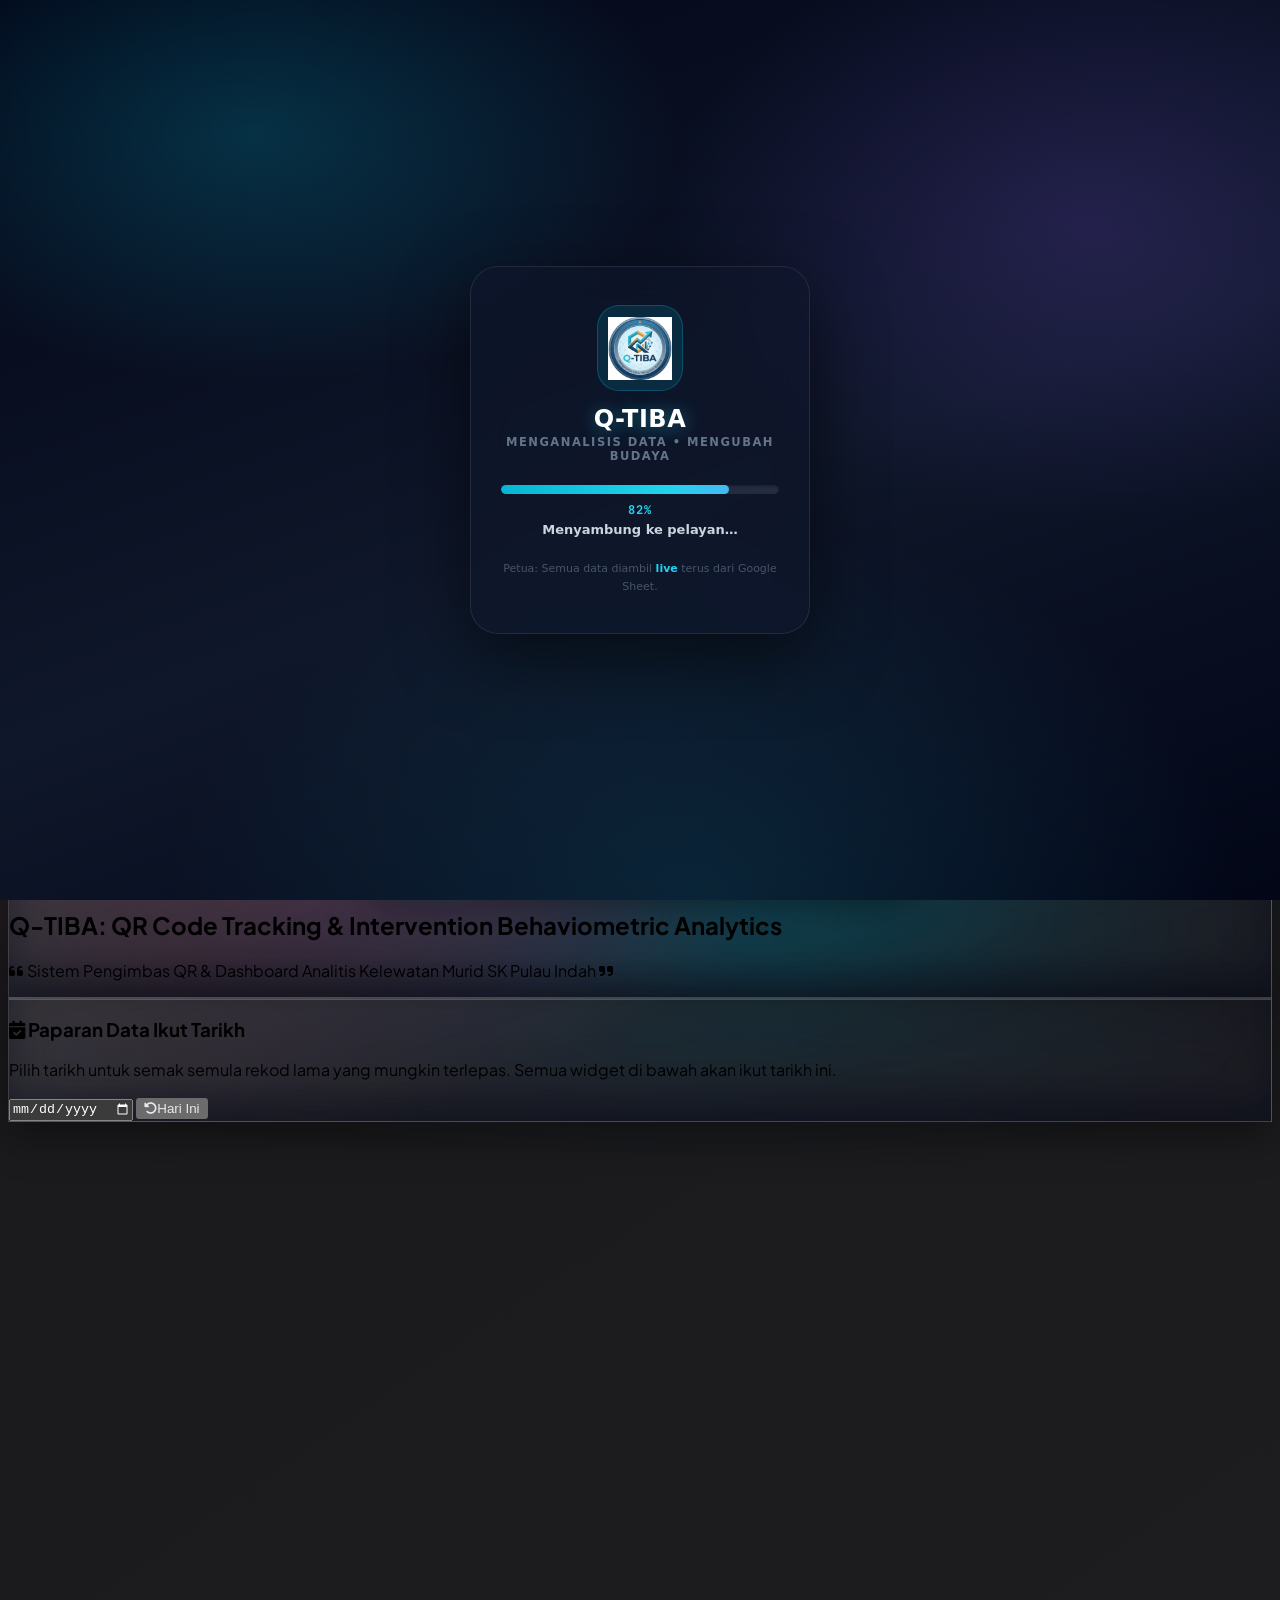
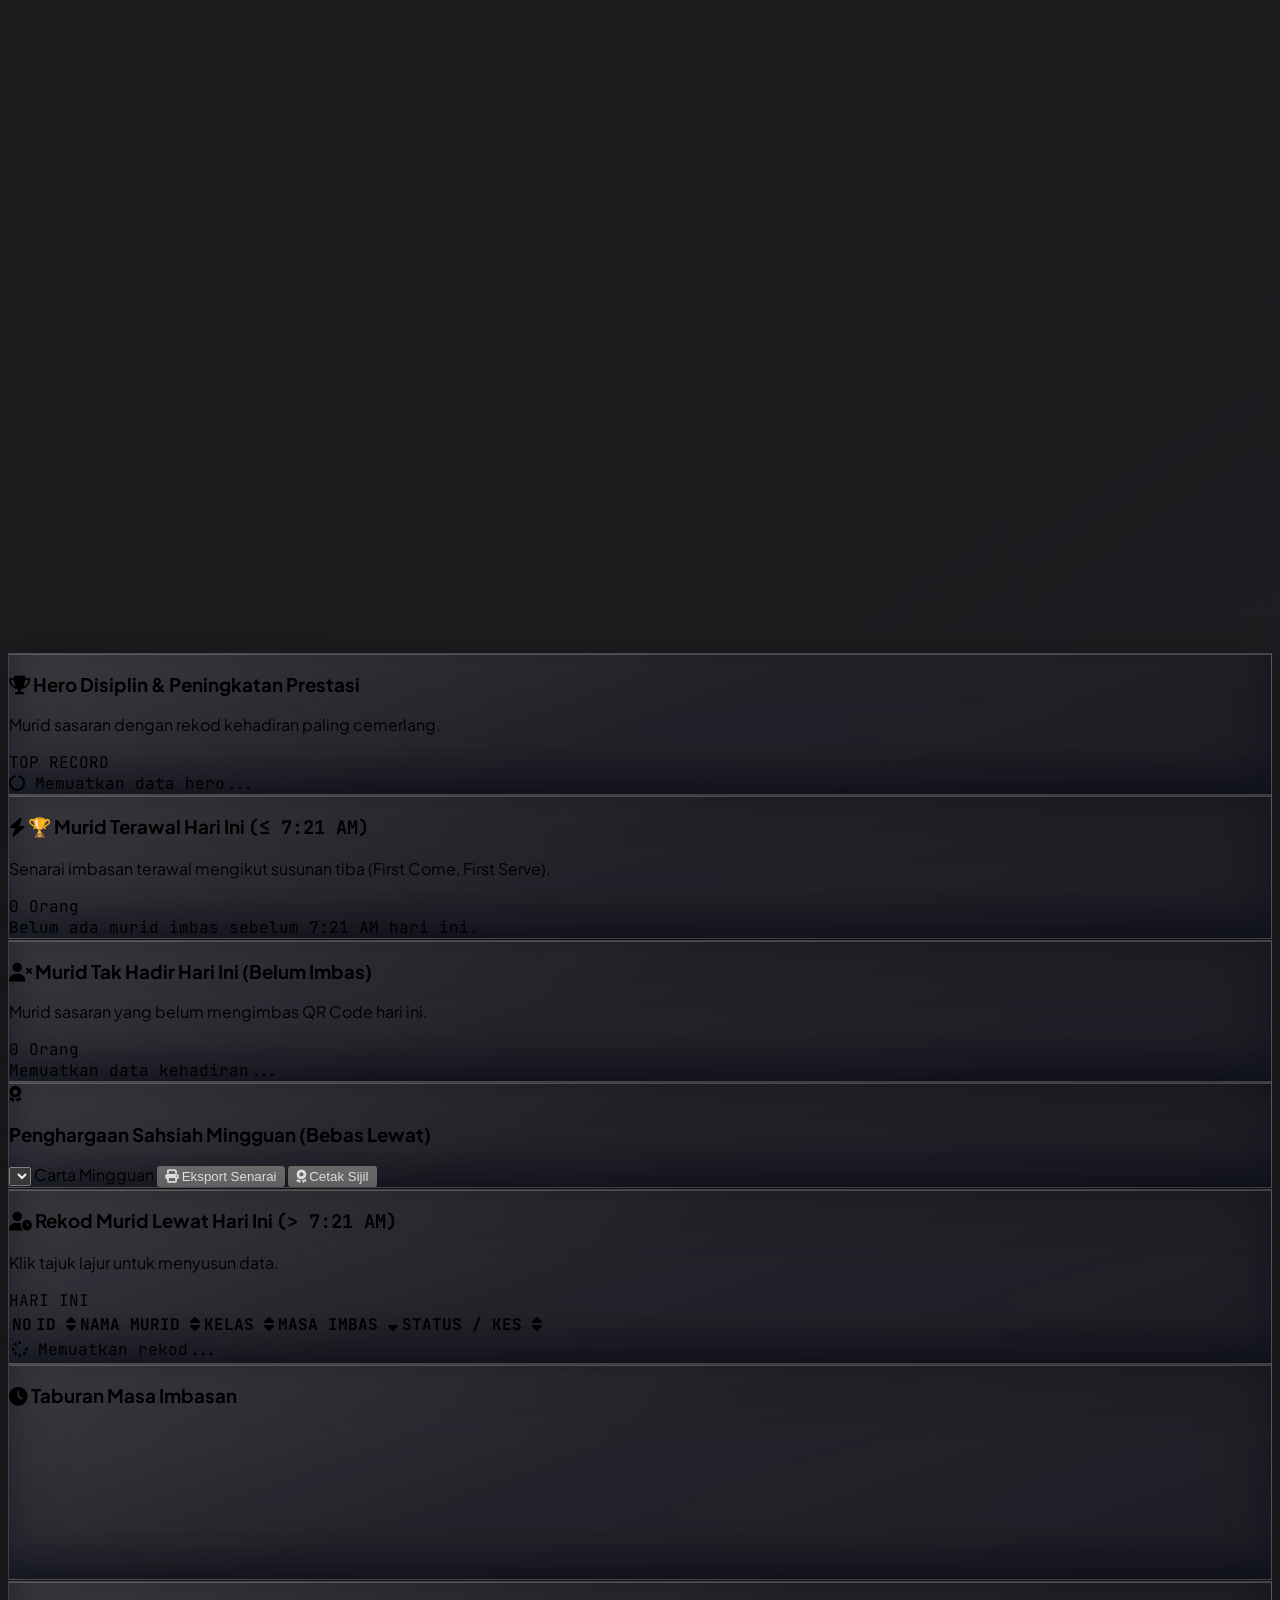
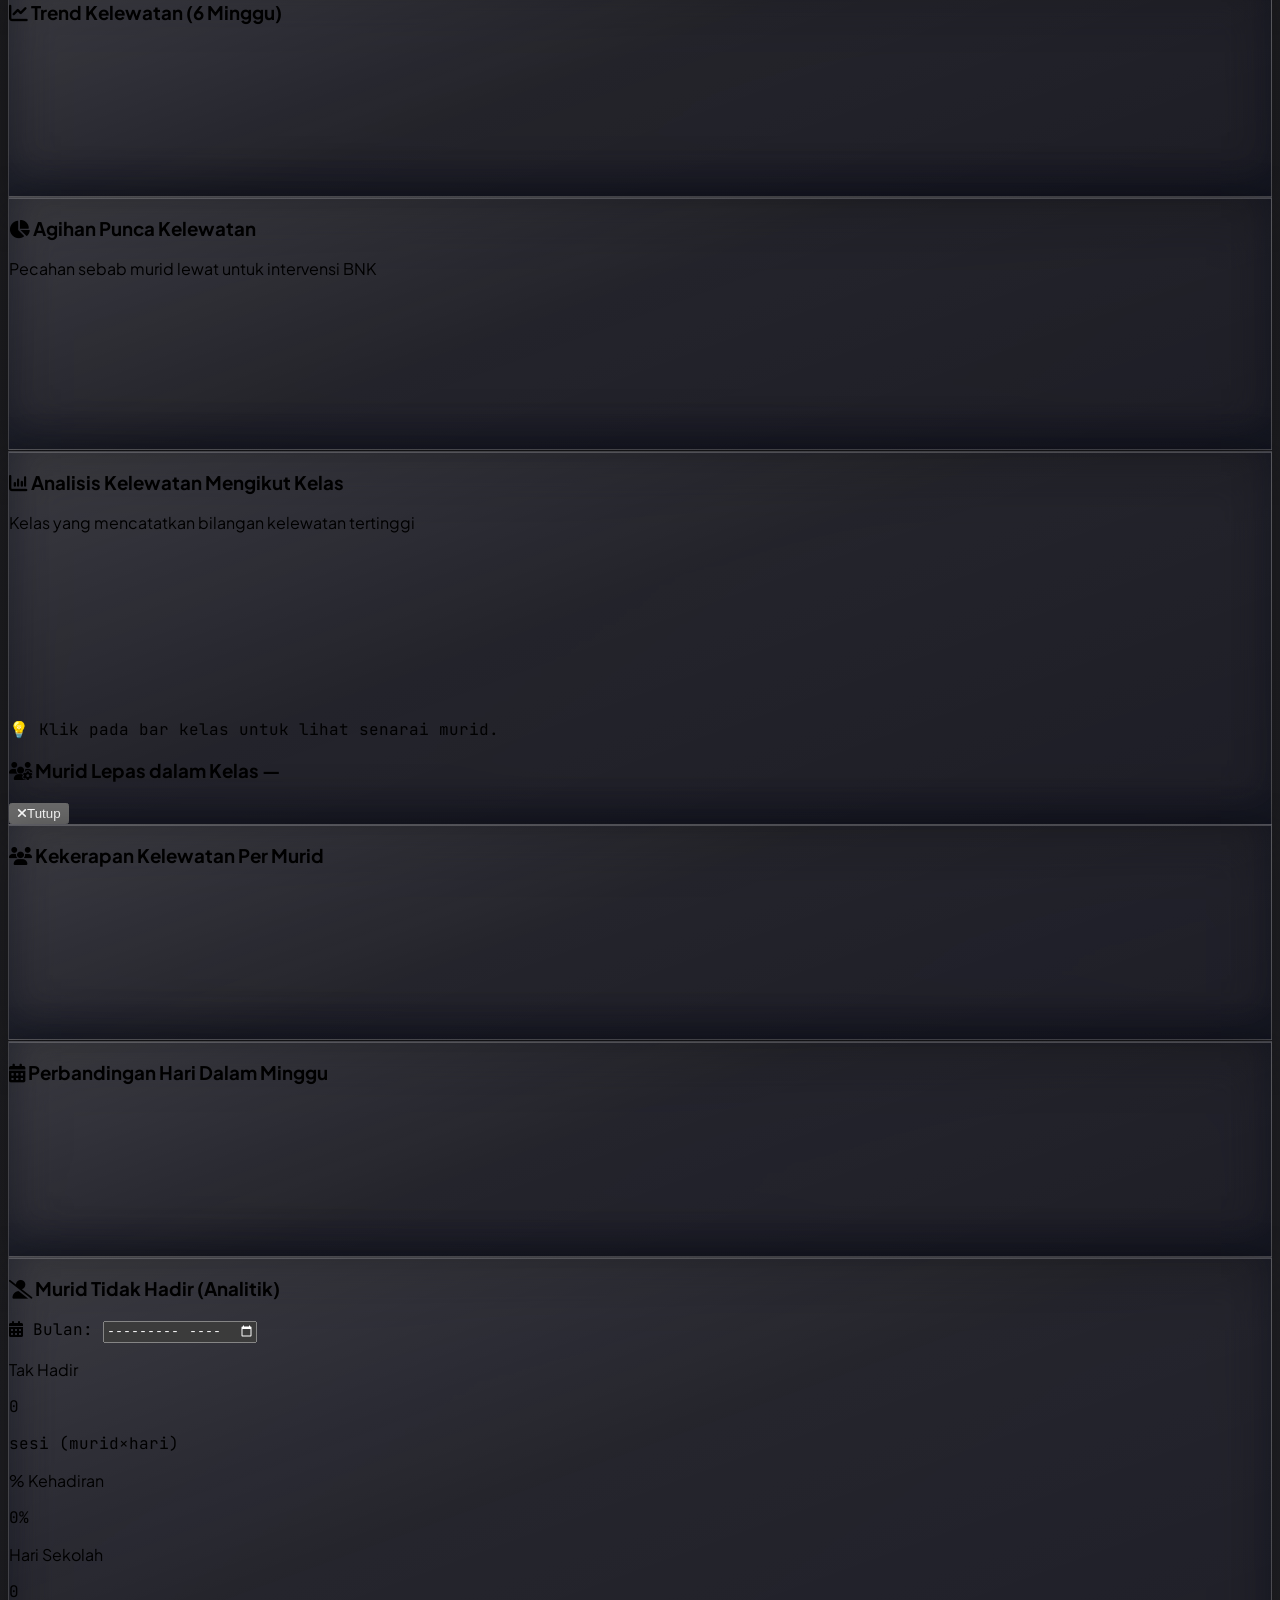
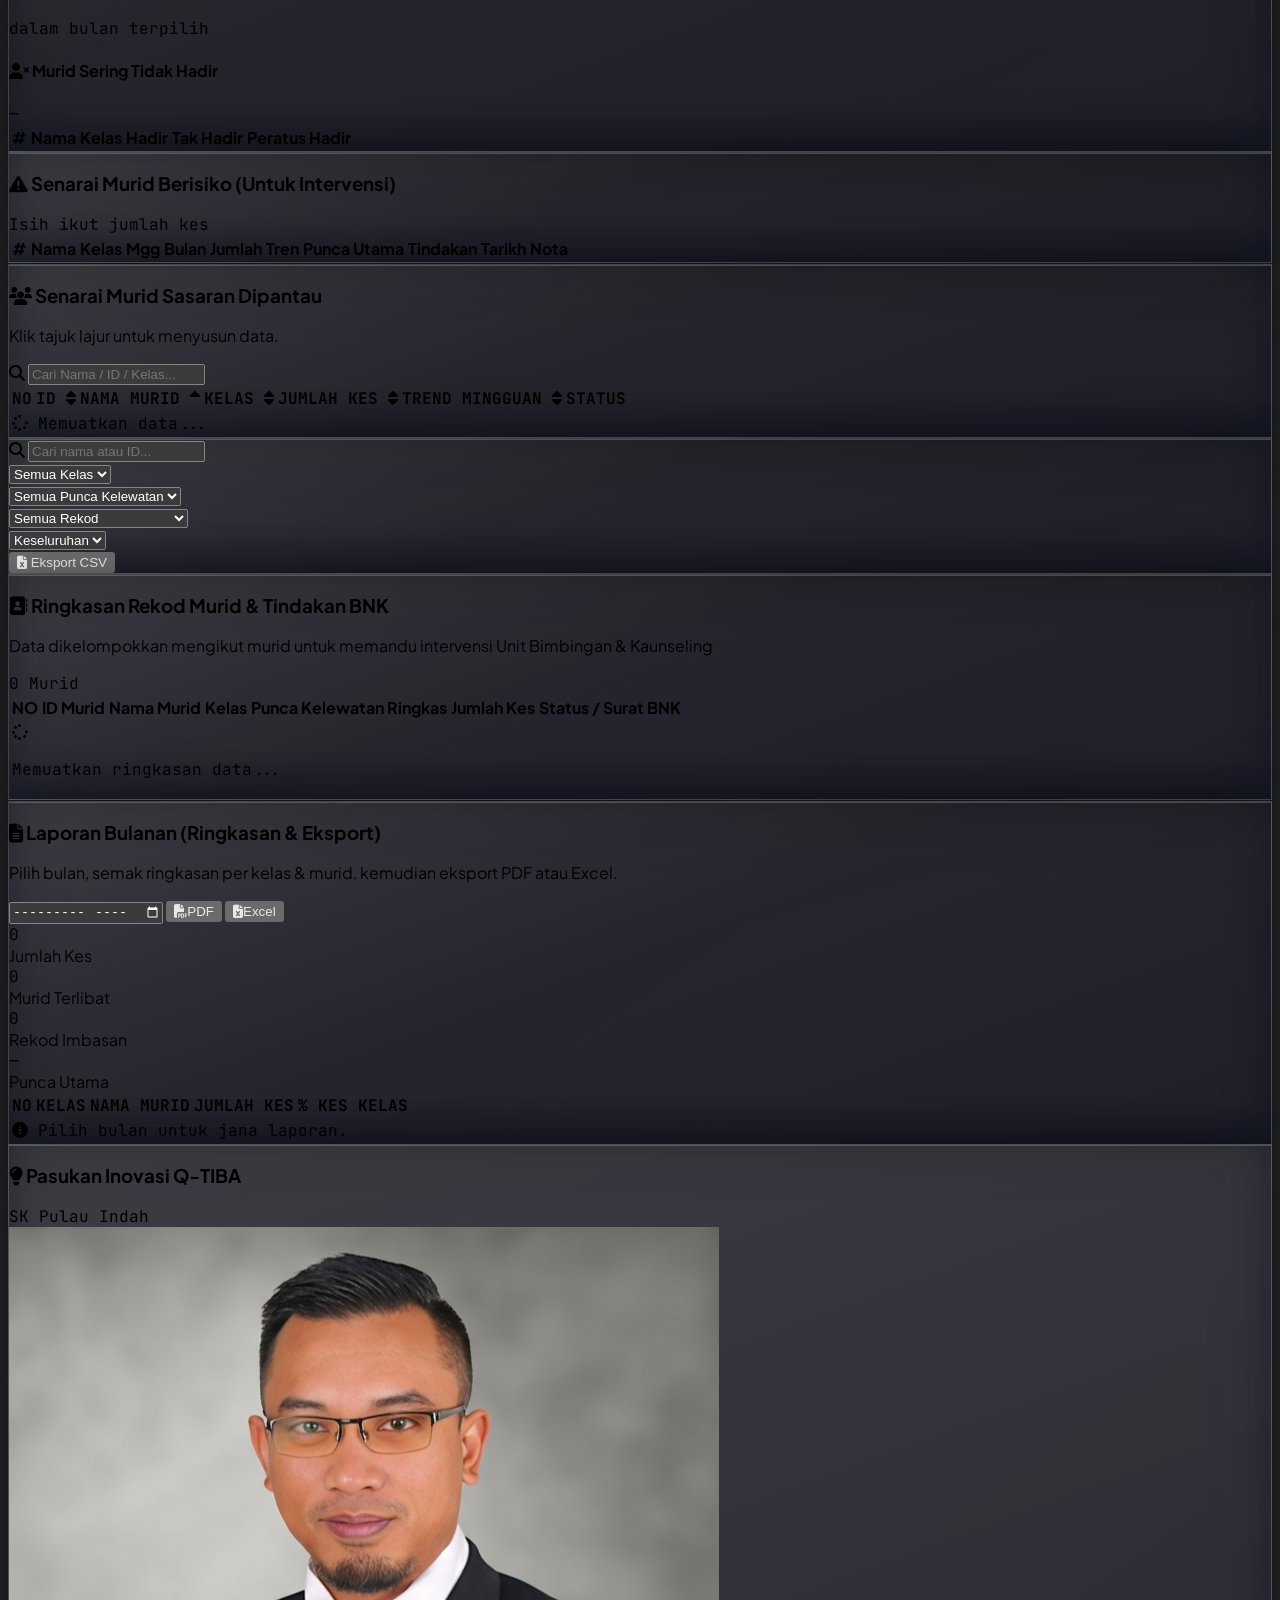
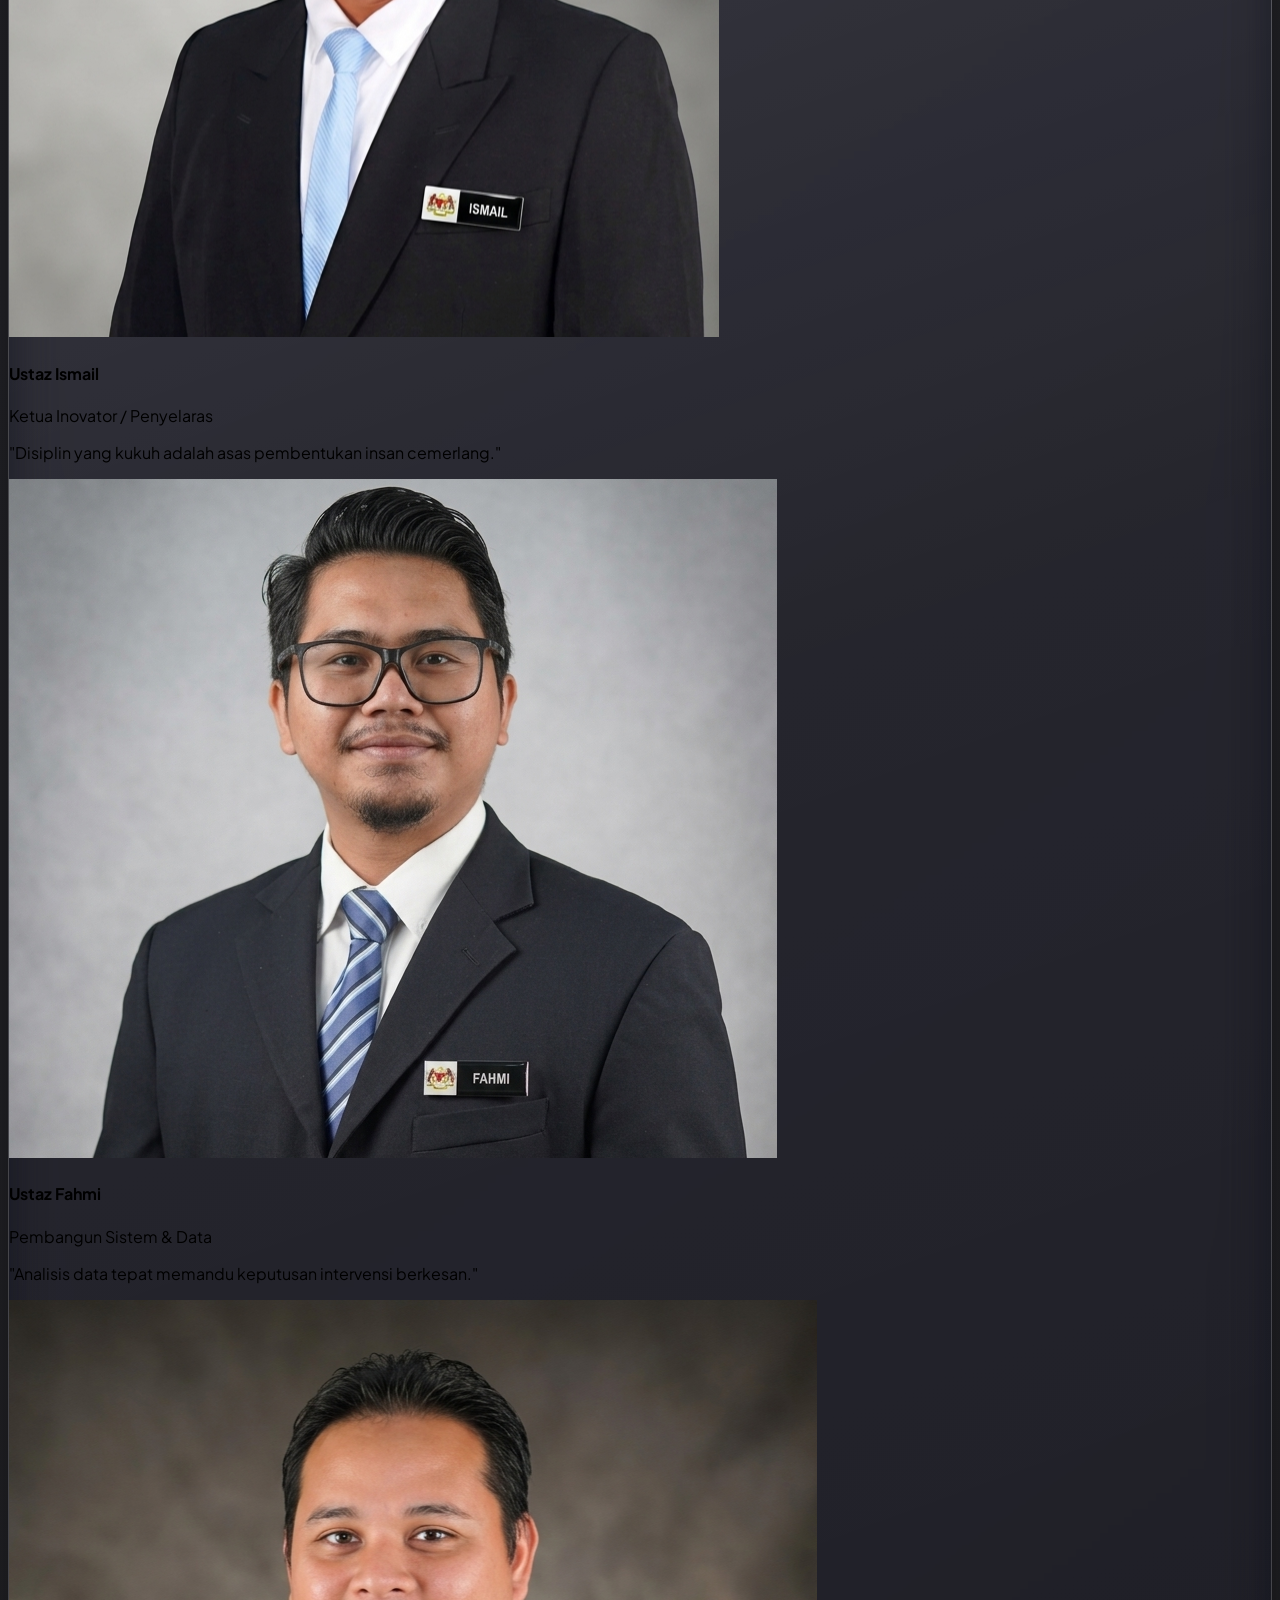
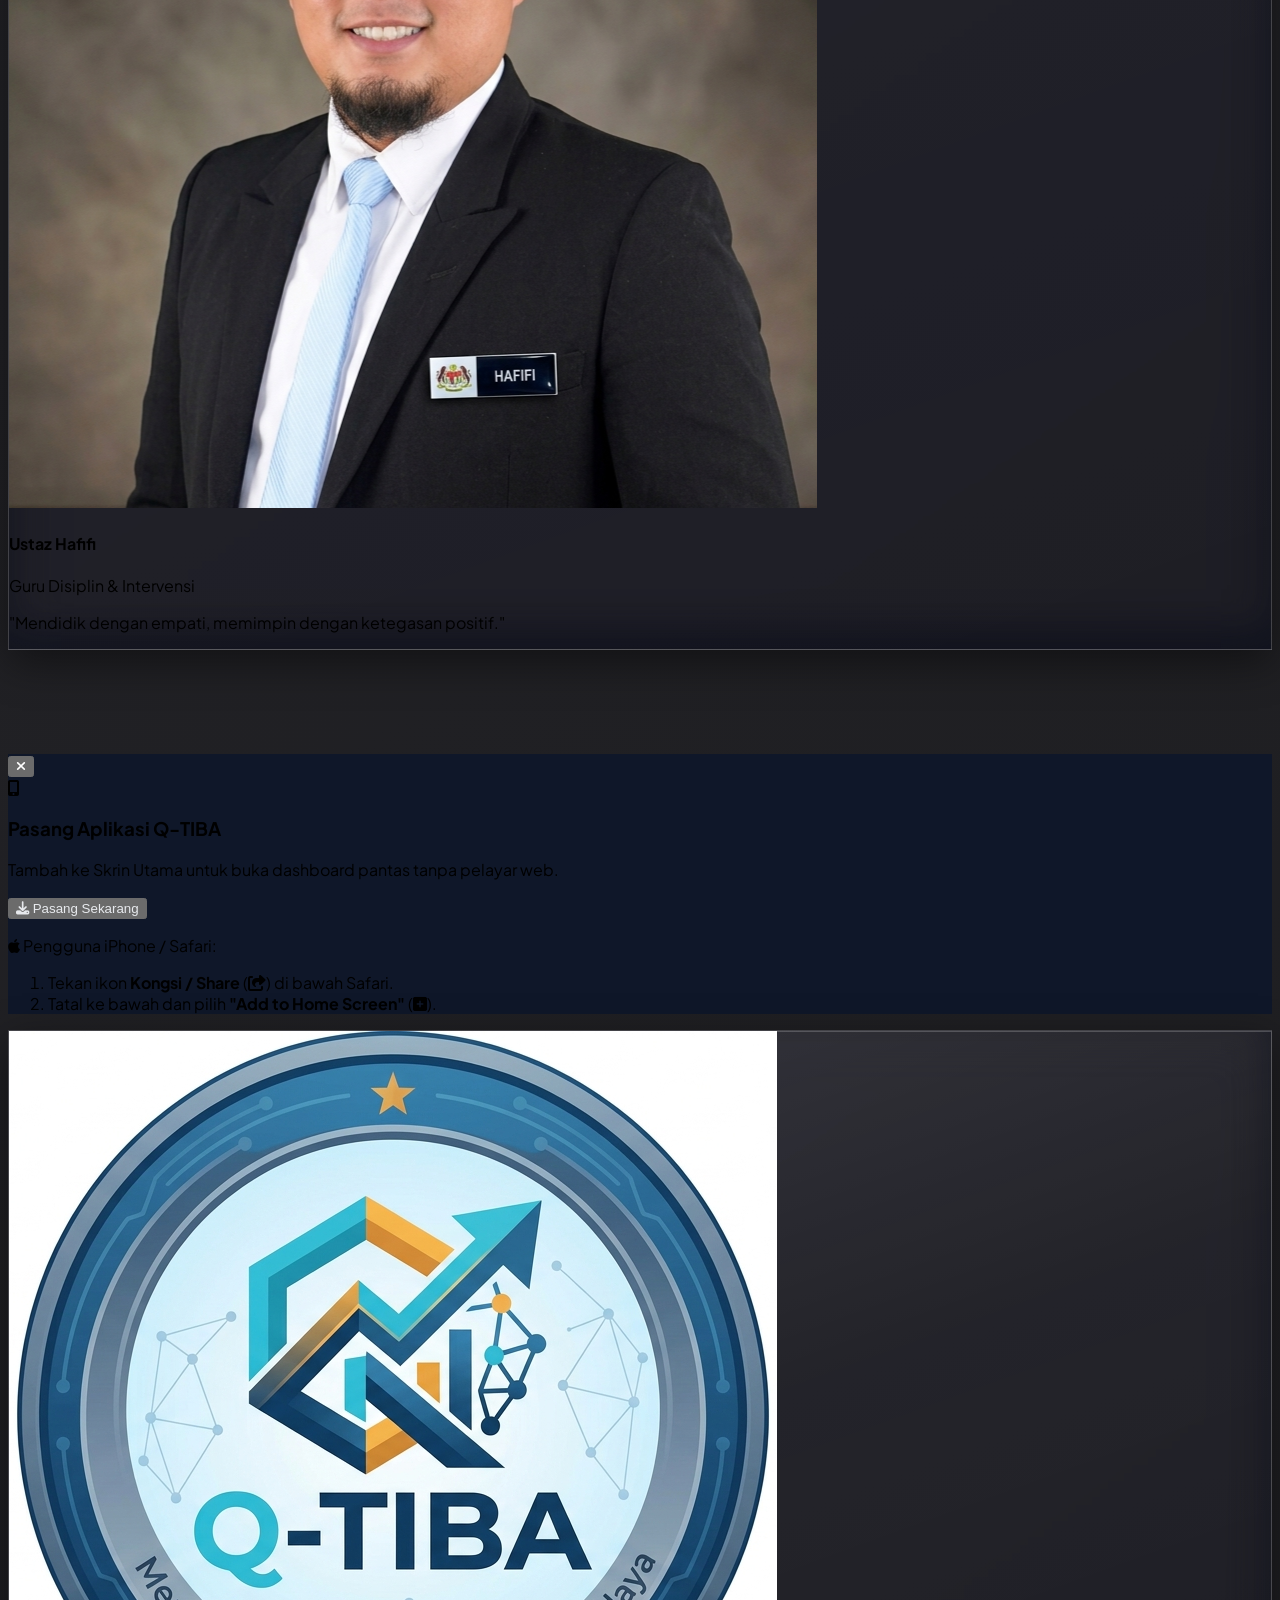
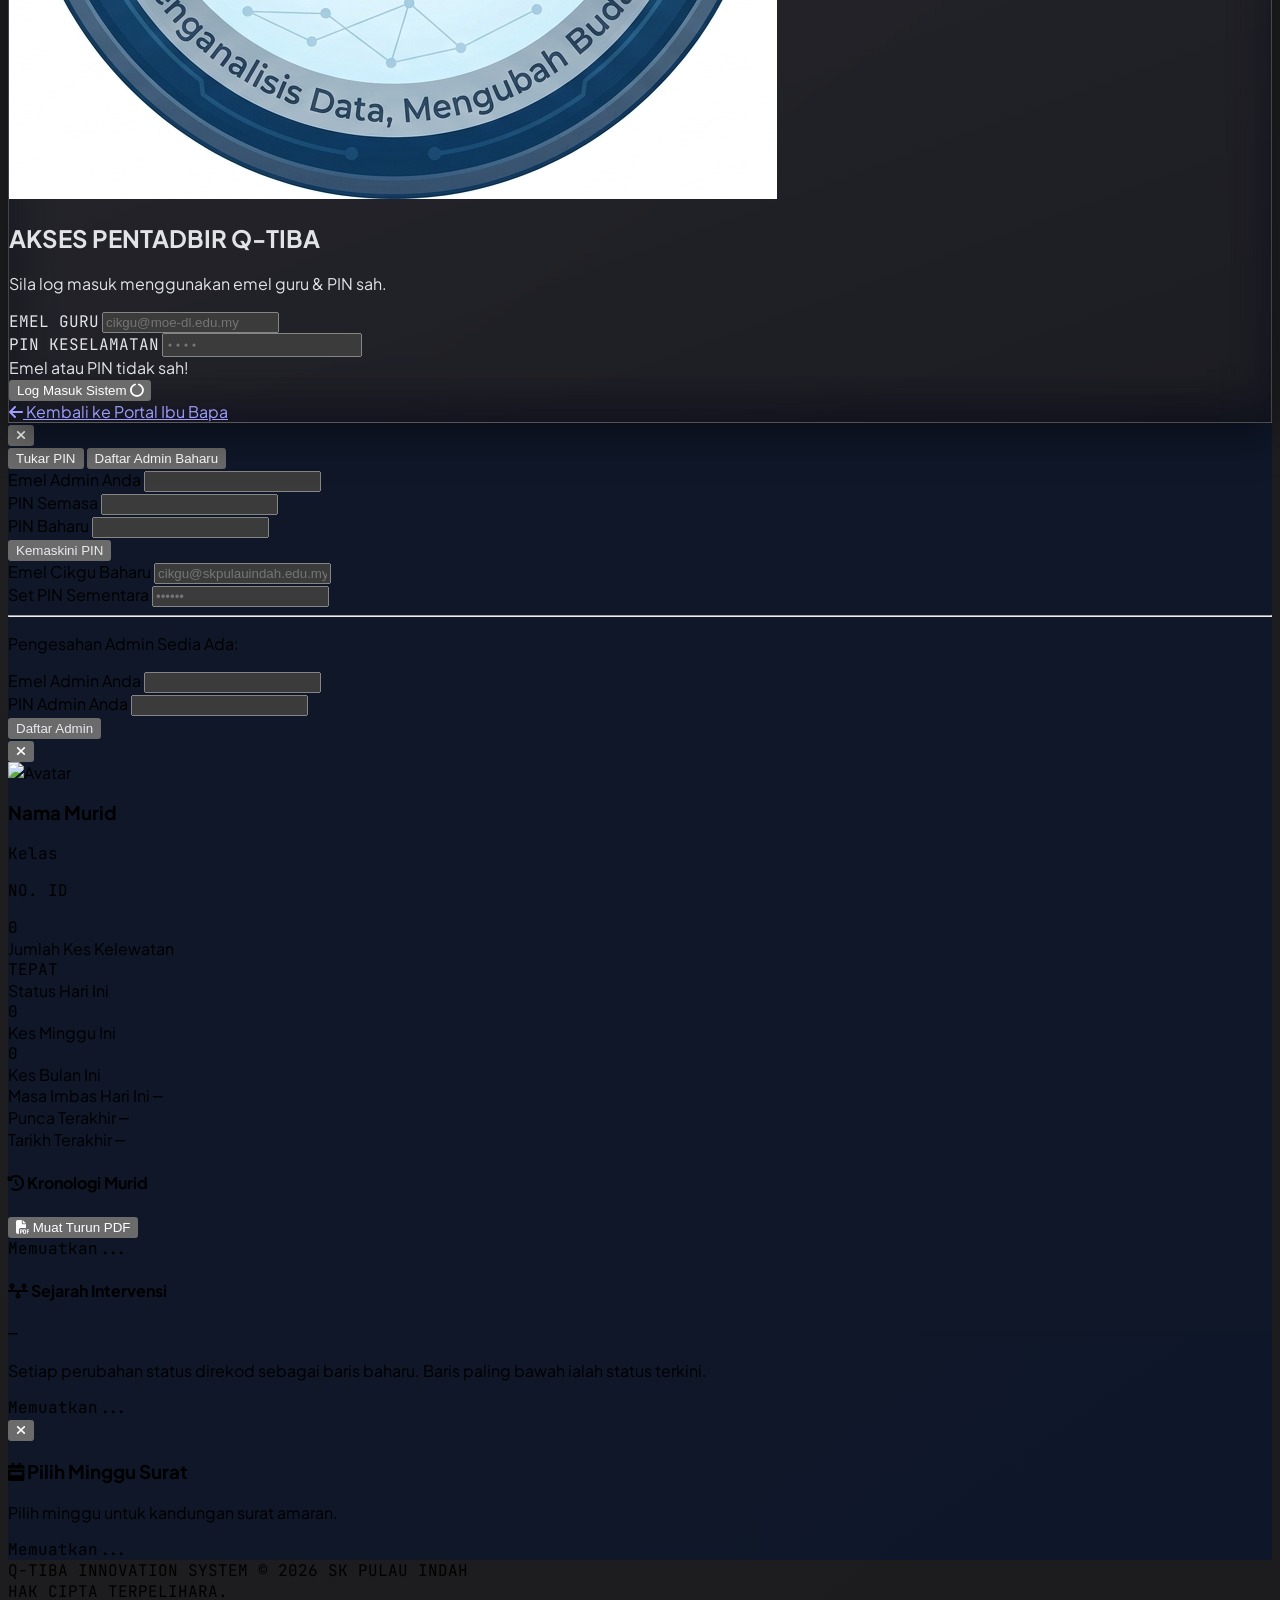
==== commit f7056be9: "Fix surat PDF terpotong kiri/kanan: letak surat pada (0,0) semasa jana + crop eksplisit" ====
--- a/index.html
+++ b/index.html
@@ -725,8 +725,8 @@
   </main>
 
   <!-- TEMPLAT SURAT AMARAN PDF -->
-  <div id="pdf-wrapper" style="position: absolute; left: -9999px; top: 0; width: 200mm; background: #ffffff;">
-    <div id="surat-amaran-pdf" style="width: 200mm; box-sizing: border-box; font-family: 'Times New Roman', Times, serif; color: #000; background: #ffffff; line-height: 1.32; font-size: 9pt; padding: 4px 6px;">
+  <div id="pdf-wrapper" style="position: absolute; left: -9999px; top: 0; width: 196mm; background: #ffffff; visibility: hidden; opacity: 0;">
+    <div id="surat-amaran-pdf" style="width: 196mm; box-sizing: border-box; font-family: 'Times New Roman', Times, serif; color: #000; background: #ffffff; line-height: 1.32; font-size: 9pt; padding: 4px 6px;">
       
       <!-- HEADER SEKOLAH -->
       <table style="width: 100%; border-bottom: 2px solid #000; padding-bottom: 8px; margin-bottom: 10px;">
@@ -3563,17 +3563,22 @@
       const element = document.getElementById('surat-amaran-pdf');
       const wrapper = document.getElementById('pdf-wrapper');
 
-      // Pastikan wrapper dirender (bukan display:none) tetapi di luar skrin.
-      wrapper.style.cssText = 'position: absolute; left: -9999px; top: 0; width: 200mm; background: #ffffff; visibility: visible; opacity: 1; z-index: -1;';
+      // PENTING: letak surat DI SKRIN pada 0,0 semasa jana.
+      // html2canvas mengklip ikut viewport; bila unsur ada koordinat negatif
+      // (left:-9999px) sisi kiri/kanan surat terpotong.
+      const gayaWrapperAsal = wrapper.getAttribute('style') || '';
+      wrapper.style.cssText = 'position: fixed; left: 0; top: 0; width: 196mm; background: #ffffff; visibility: visible; opacity: 1; z-index: 99999; margin: 0; padding: 0; border: 0;';
 
       await new Promise(r => setTimeout(r, 250));
 
-      // --- AUTO-FIT BETUL: kecilkan font/padding SEMUA elemen anak ---
-      // Masalah lama: banyak elemen ada font-size inline sendiri, jadi kecilkan
-      // parent sahaja tak jalan. Kita simpan & kecilkan setiap elemen.
+      // --- AUTO-FIT: kecilkan font/padding SEMUA elemen anak ---
+      // Banyak elemen ada font-size inline sendiri, jadi kecilkan parent
+      // sahaja tak berkesan. Kita kecilkan setiap elemen satu per satu.
       const MM = 96 / 25.4;                    // px per mm @96dpi
-      // Element 200mm dipetakan tepat ke lebar boleh guna (210 - 2*5mm margin).
-      const RUANG_TINGGI_PX = (297 - 10) * MM; // 287mm => ~1084px
+      const LEBAR_MM = 196;                     // lebar surat (kelonggaran 2mm kiri+kanan)
+      // Lebar boleh guna = 210 - 2*5mm margin = 200mm; surat 196mm dipetakan
+      // naik kepada 200mm, jadi ruang tinggi dikira dengan faktor sama.
+      const RUANG_TINGGI_PX = (297 - 10) * (LEBAR_MM / 200) * MM; // ~1063px
       const semuaElemen = [element, ...element.querySelectorAll('*')];
       const simpananGaya = semuaElemen.map(el => [el, el.getAttribute('style')]);
 
@@ -3598,9 +3603,10 @@
           await new Promise(r => requestAnimationFrame(r));
         }
 
-        // Dimensi eksplisit supaya html2canvas ambil SELURUH kandungan.
-        const lebar = element.scrollWidth;
-        const tinggi = element.scrollHeight;
+        // Surat berada pada (0,0), jadi x/y = 0. Beri width/height eksplisit
+        // supaya html2canvas ambil keseluruhan surat tanpa terpotong mana-mana sisi.
+        const lebar = element.offsetWidth;
+        const tinggi = element.offsetHeight;
 
         const opt = {
           margin:       [5, 5, 5, 5],
@@ -3610,6 +3616,9 @@
             scale: 2,
             useCORS: false,
             logging: false,
+            backgroundColor: '#ffffff',
+            x: 0,
+            y: 0,
             width: lebar,
             height: tinggi,
             windowWidth: lebar,
@@ -3631,7 +3640,8 @@
           if (gaya === null) el.removeAttribute('style');
           else el.setAttribute('style', gaya);
         });
-        wrapper.style.cssText = 'position: absolute; left: -9999px; top: 0; width: 200mm; background: #ffffff; visibility: hidden; opacity: 0; z-index: -1;';
+        if (gayaWrapperAsal === '') wrapper.removeAttribute('style');
+        else wrapper.setAttribute('style', gayaWrapperAsal);
       }
     }
 
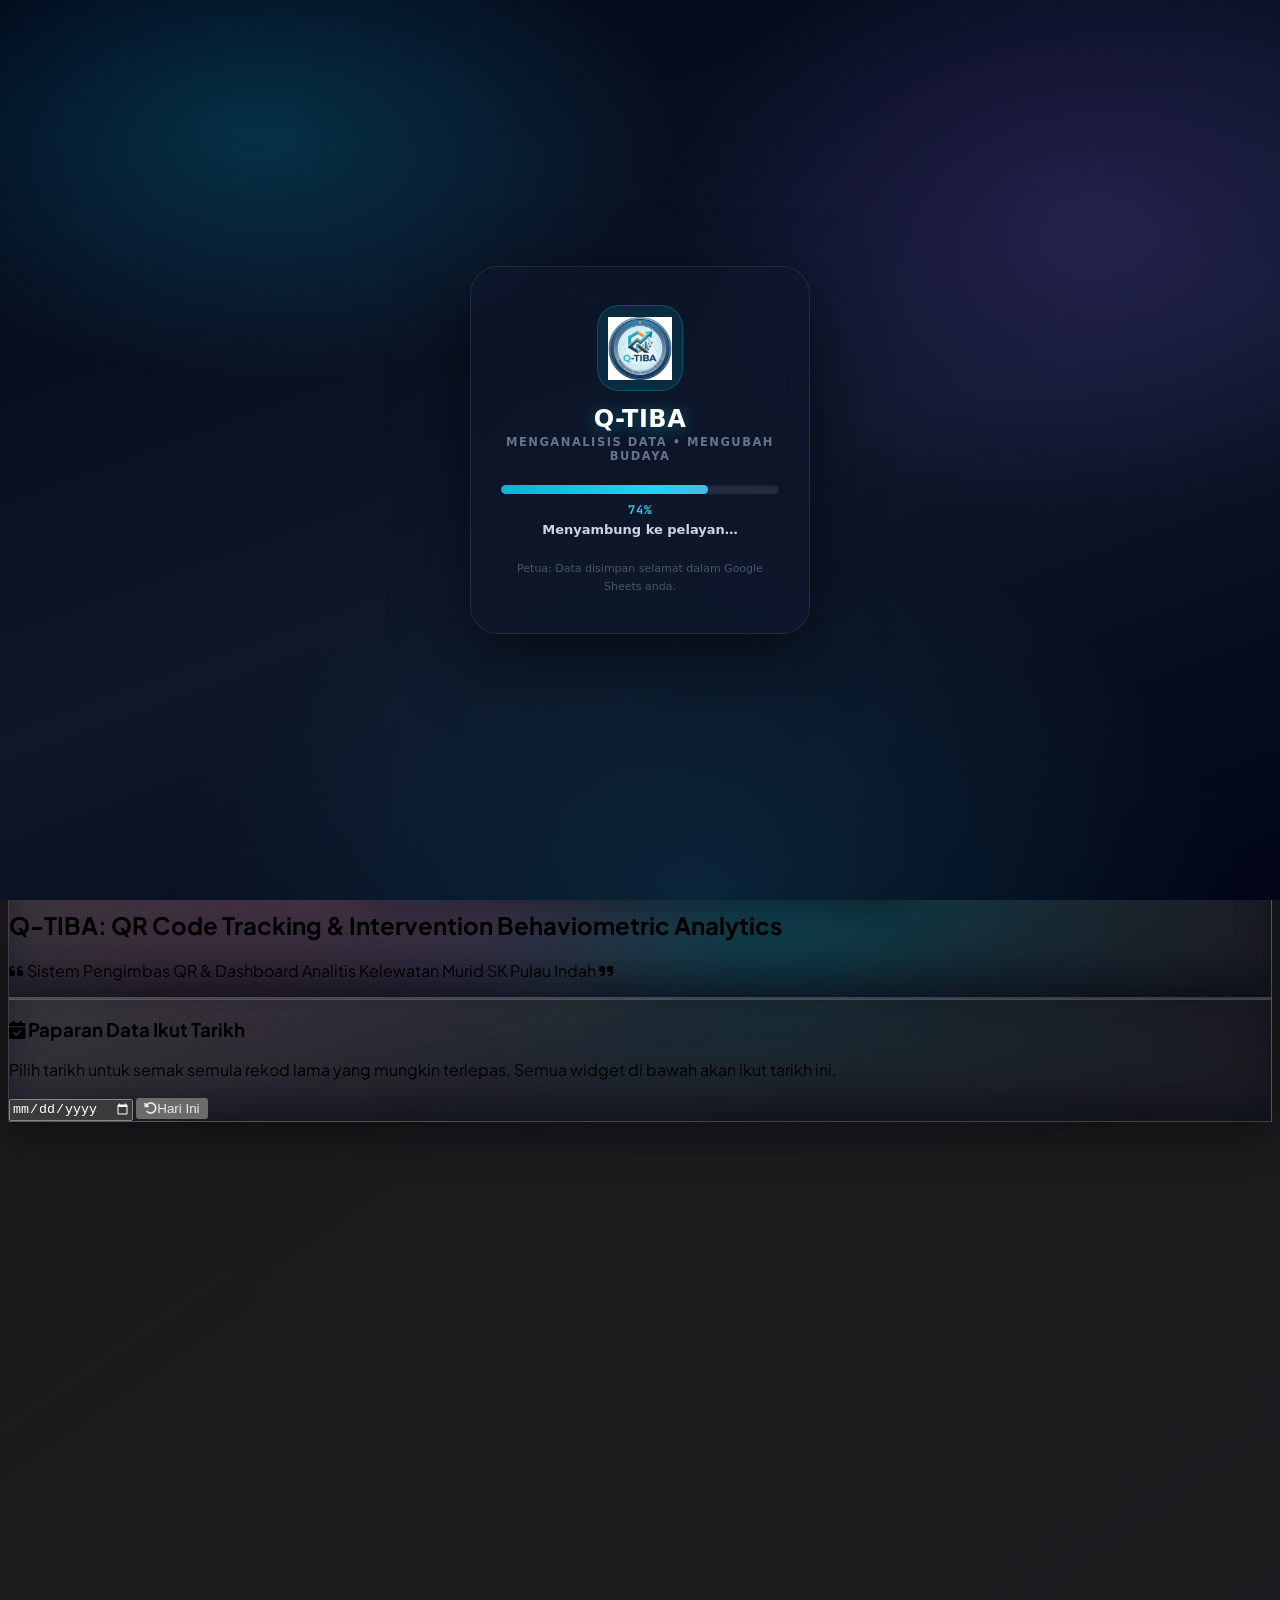
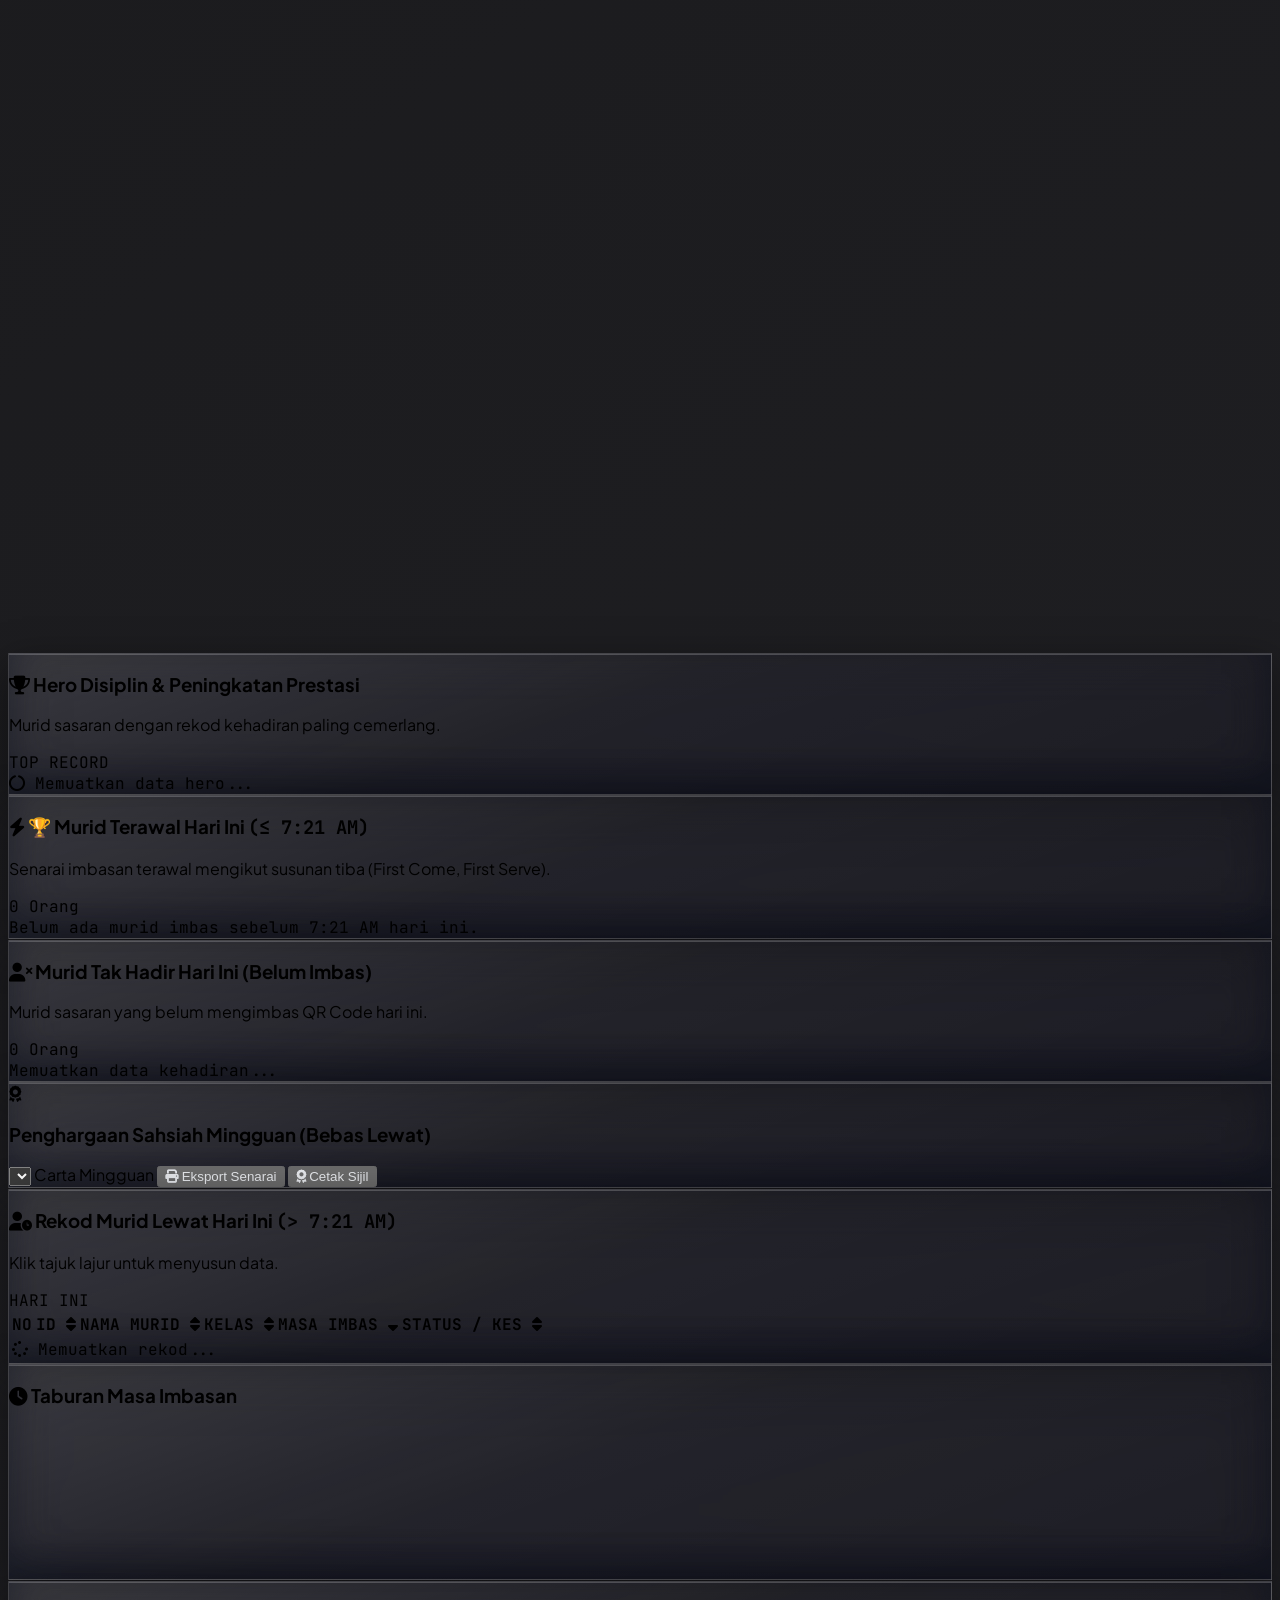
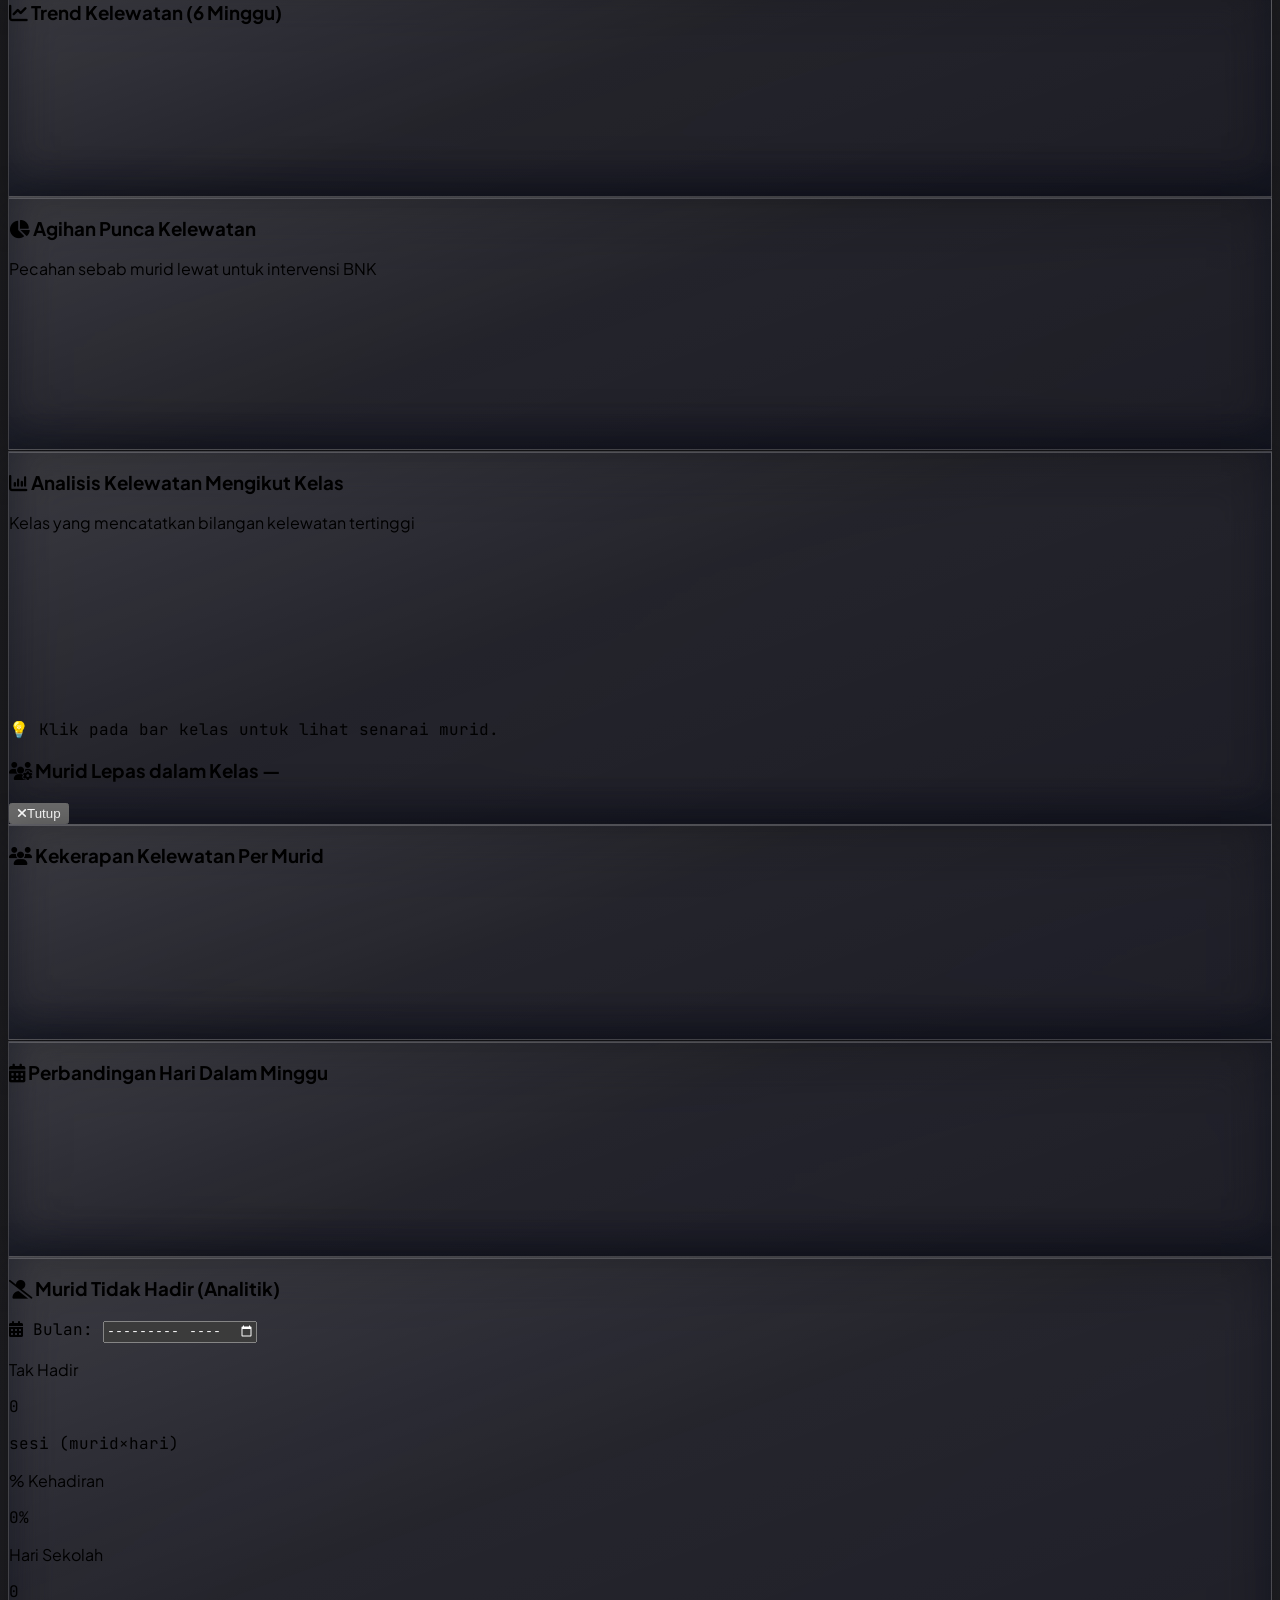
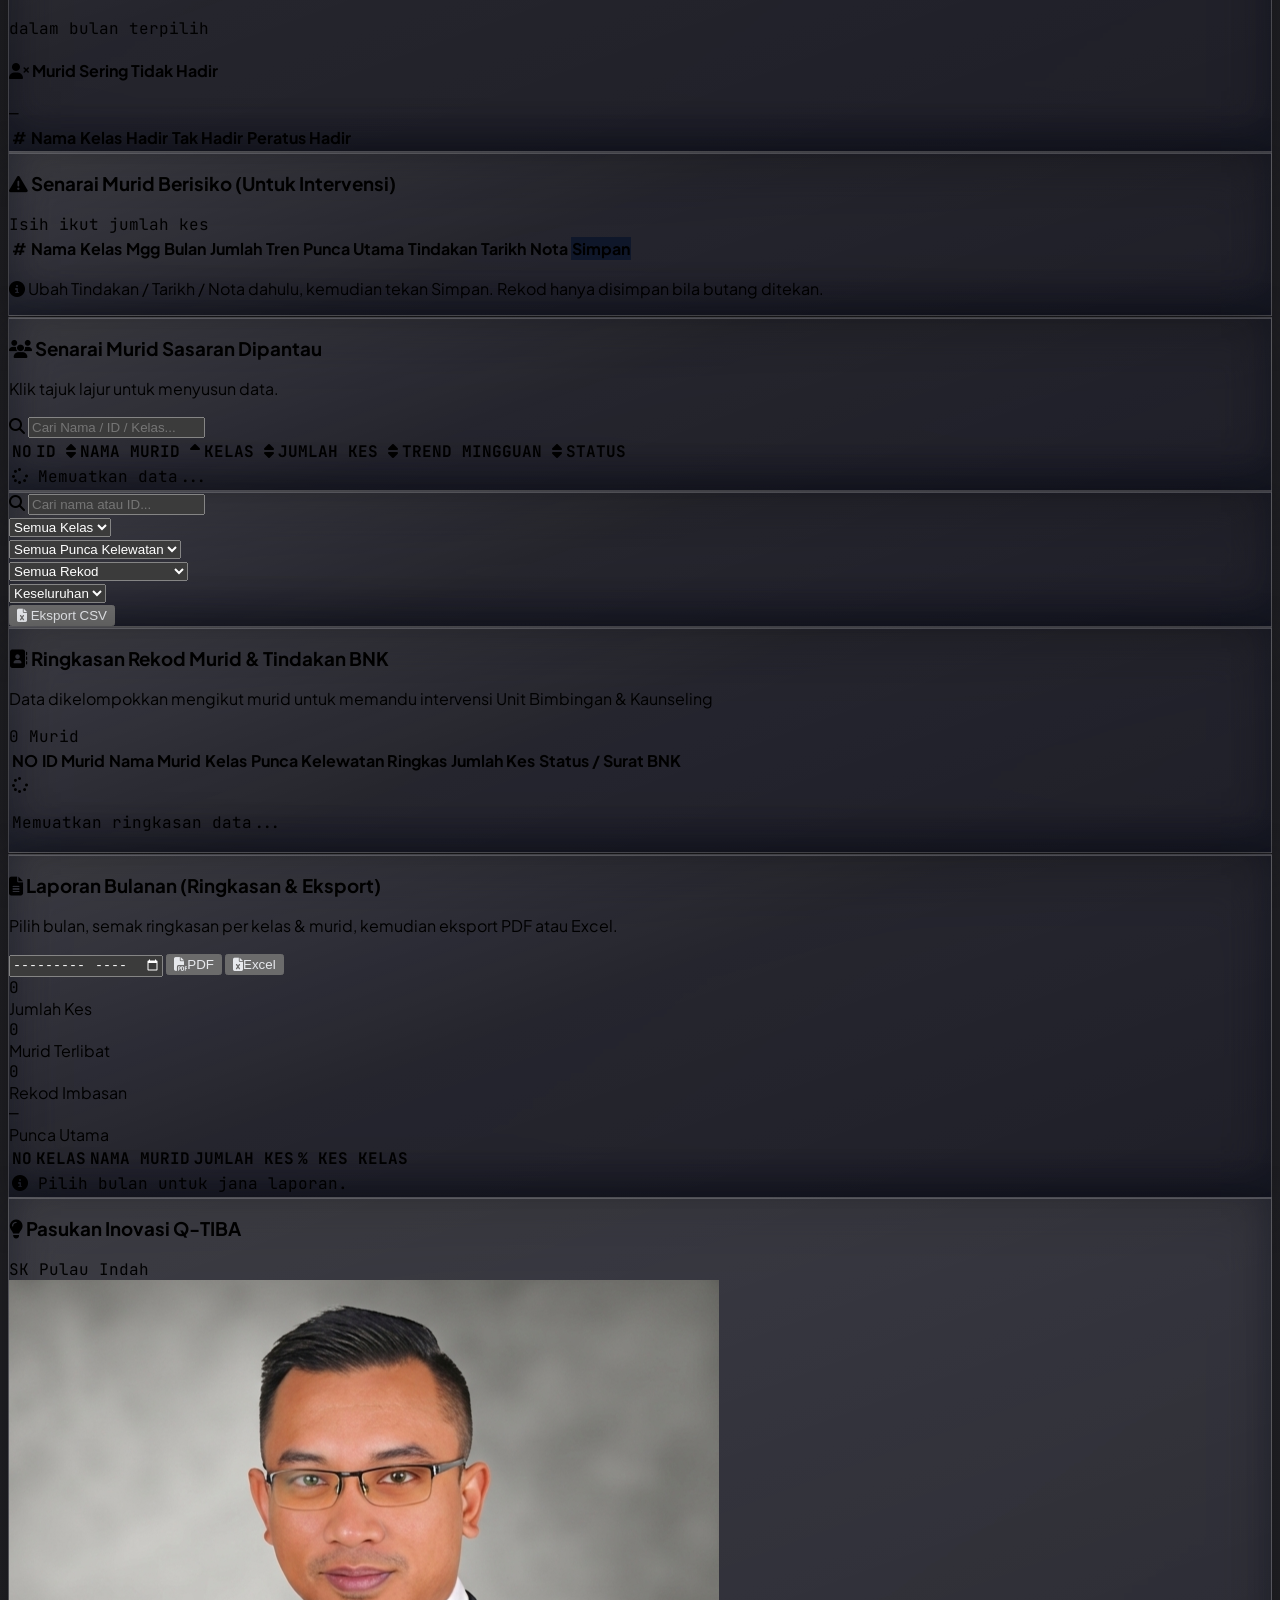
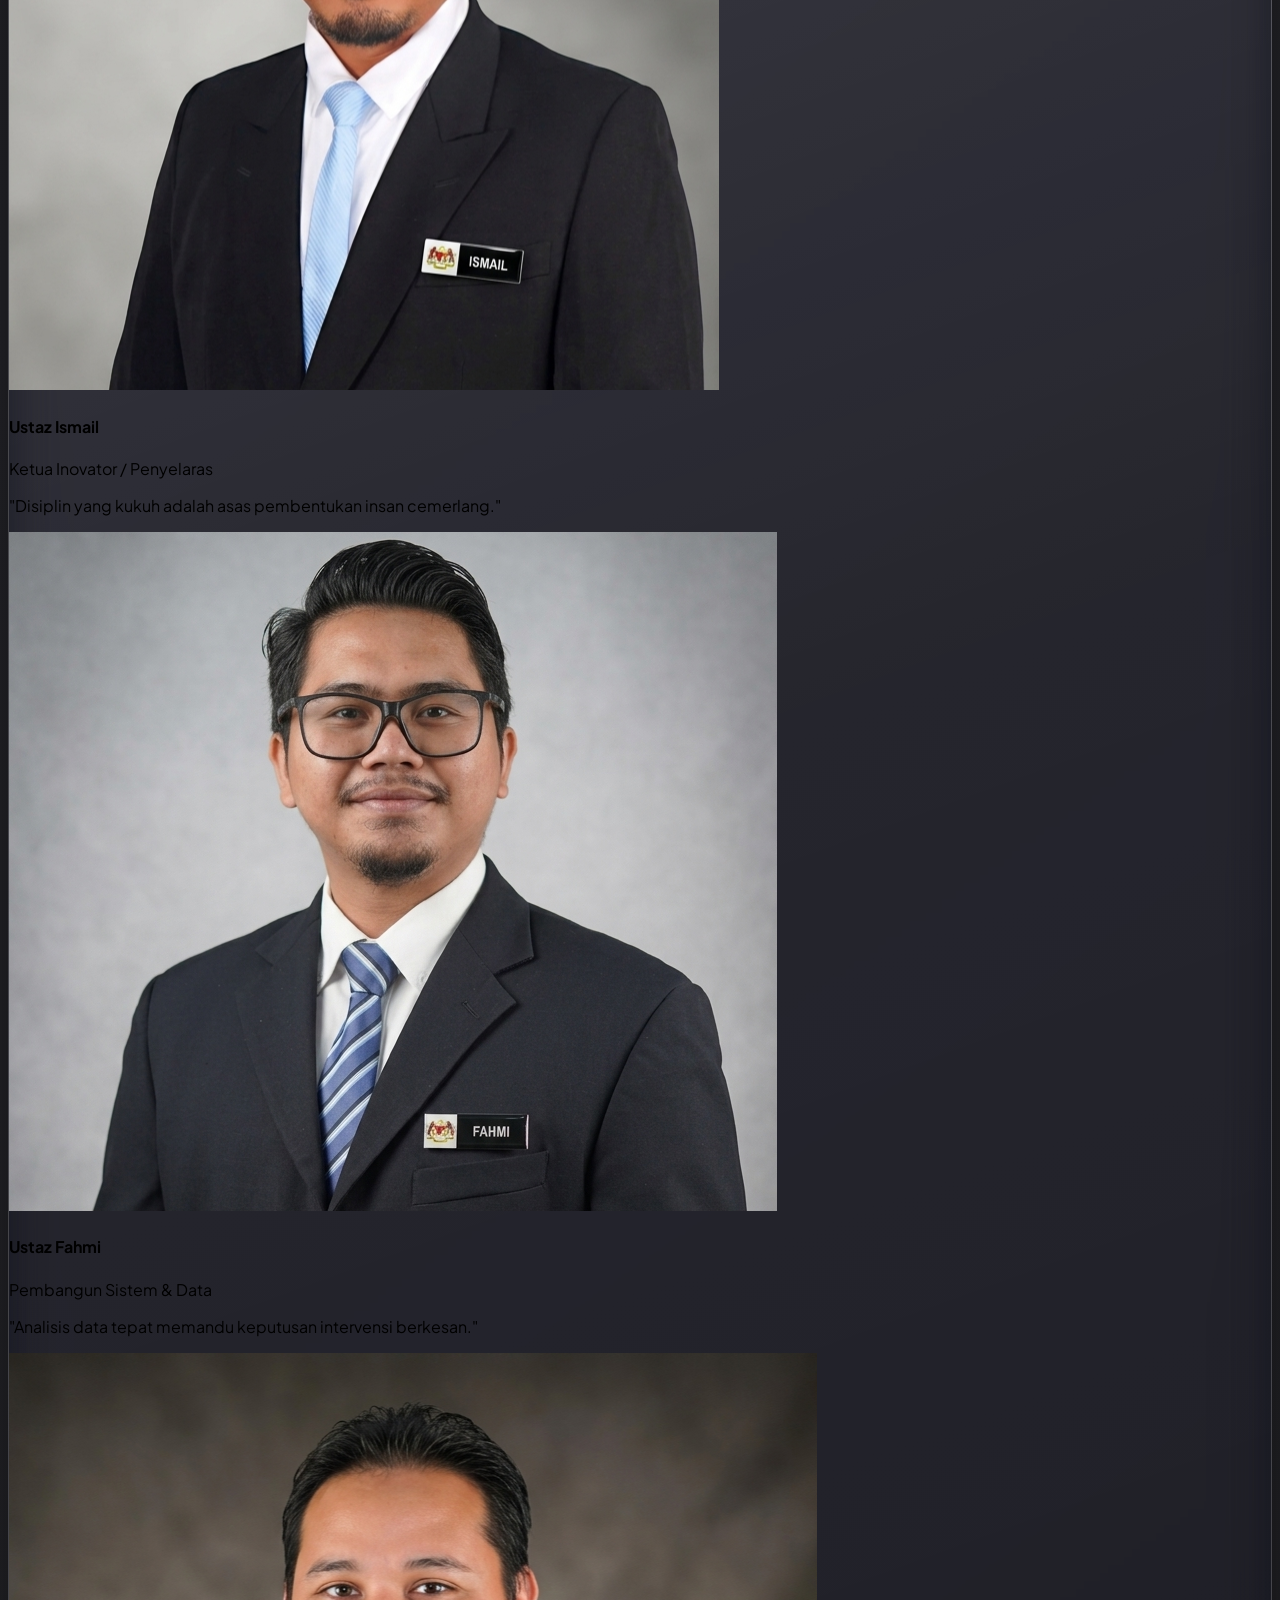
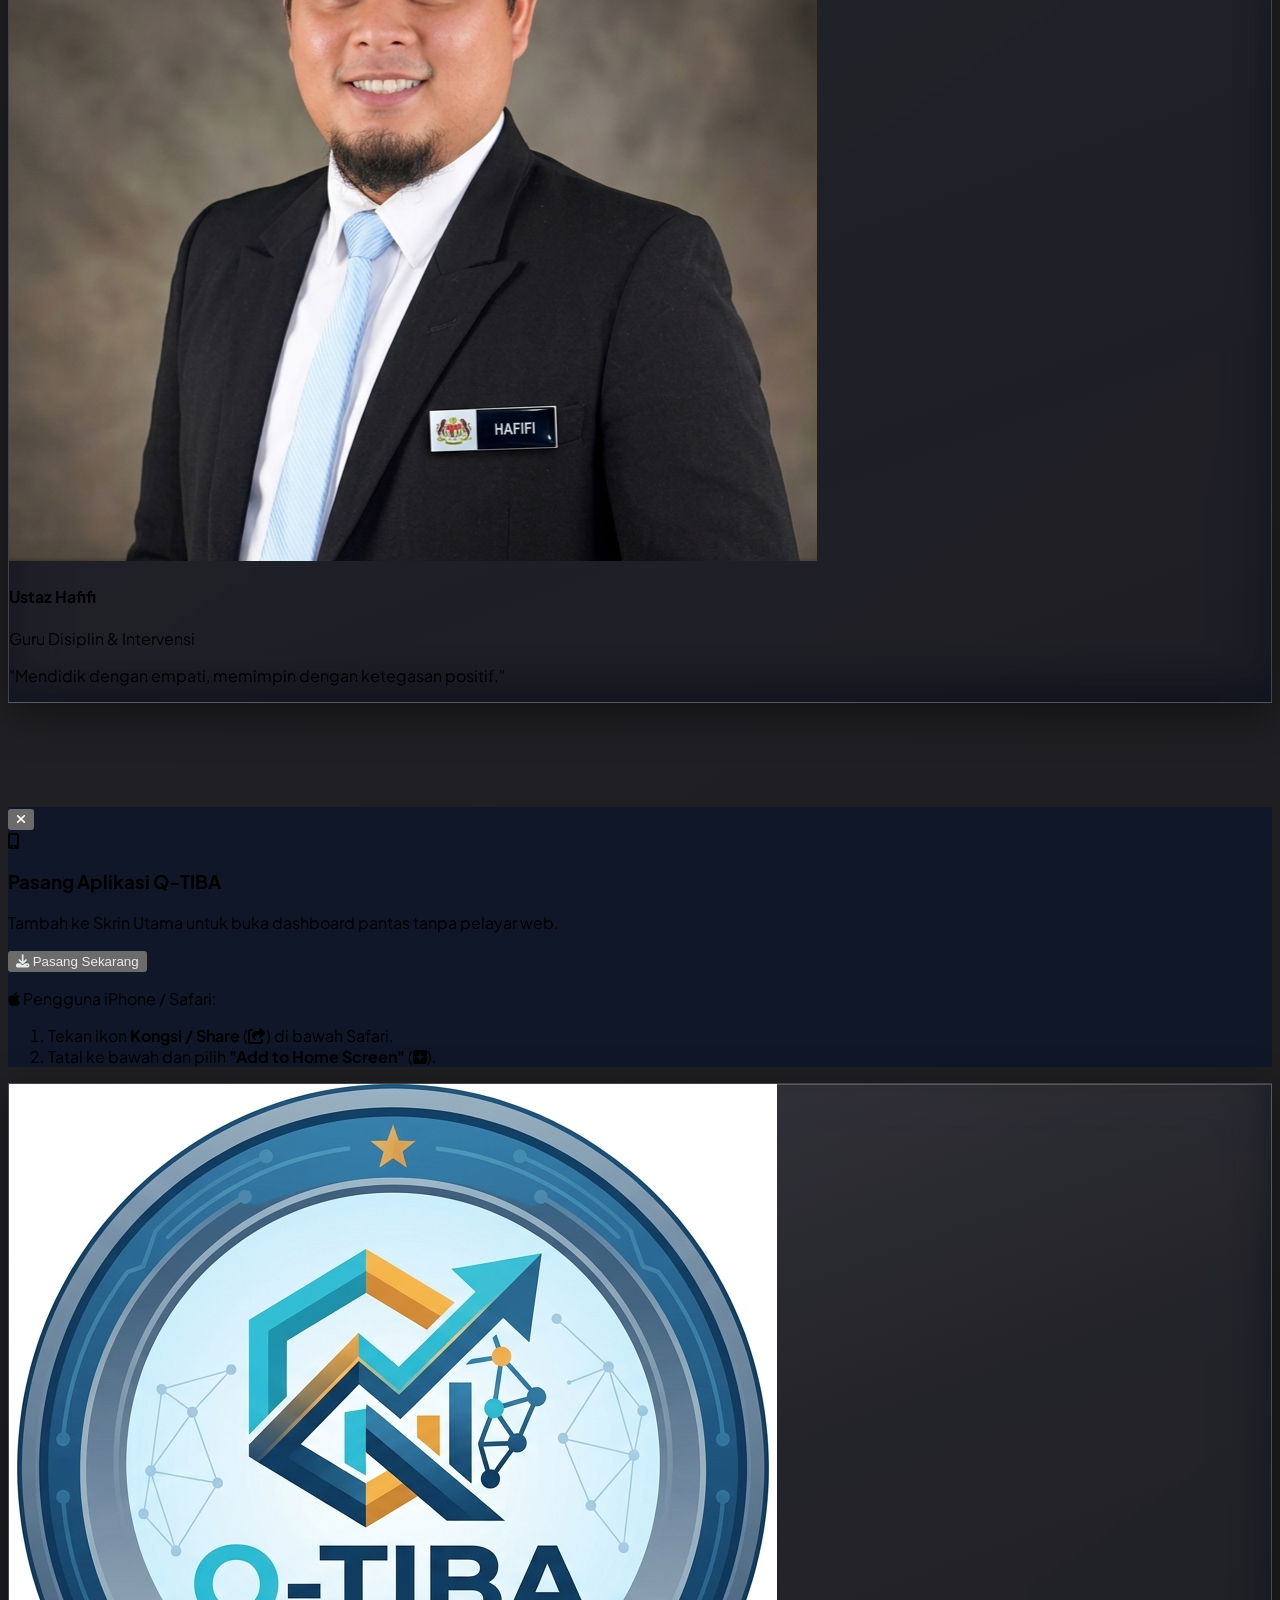
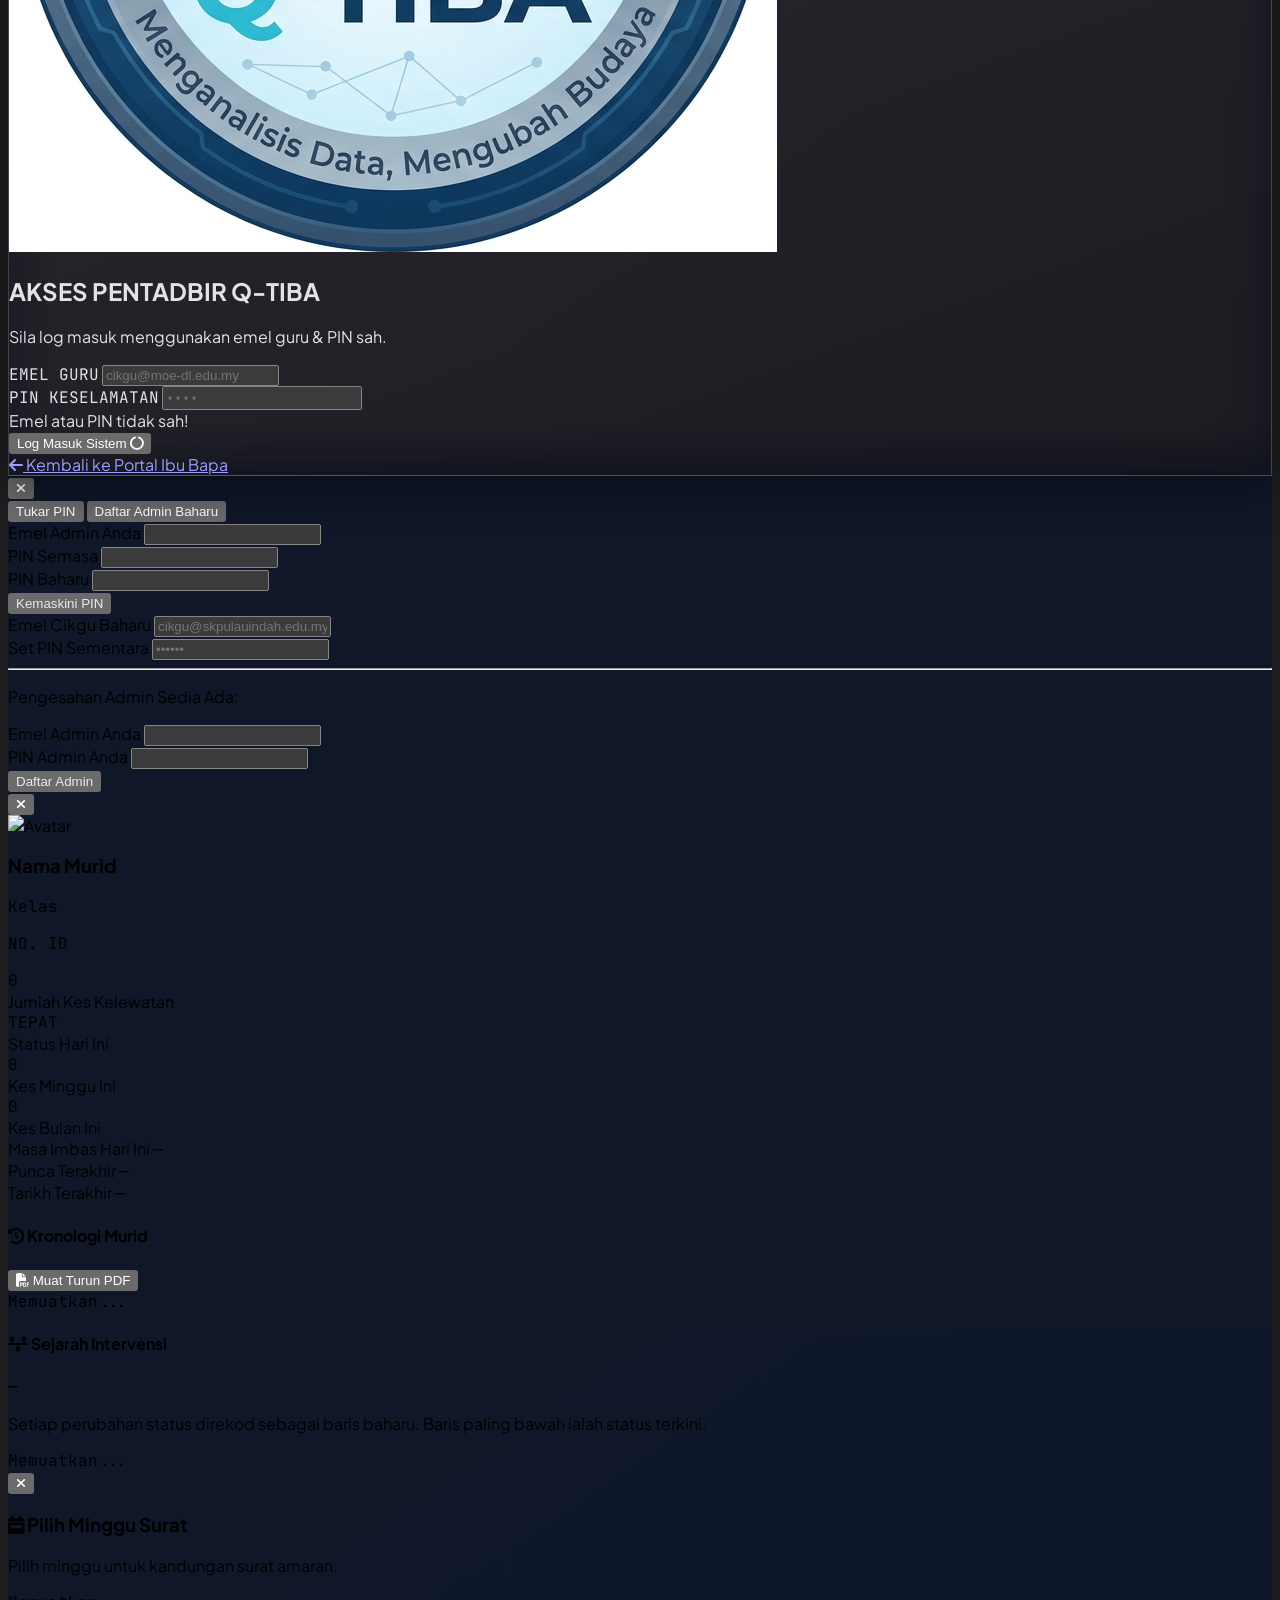
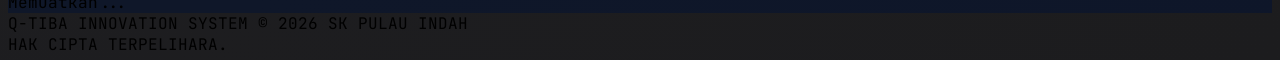
==== commit 105503fa: "Intervensi: satu butang Simpan per murid, bukan auto-save Setiap perubahan field (Tindakan/Tarikh/No" ====
--- a/index.html
+++ b/index.html
@@ -508,18 +508,23 @@
                 <th class="pb-2 pr-2">Nama</th>
                 <th class="pb-2 pr-2">Kelas</th>
                 <th class="pb-2 pr-2 text-center">Mgg</th>
-                <th class="pb-2 pr-2 text-center">Bulan</th>
+                <th class="pb-2 pr-2 text-center hidden md:table-cell">Bulan</th>
                 <th class="pb-2 pr-2 text-center">Jumlah</th>
-                <th class="pb-2 pr-2 text-center">Tren</th>
-                <th class="pb-2 pr-2">Punca Utama</th>
+                <th class="pb-2 pr-2 text-center hidden lg:table-cell">Tren</th>
+                <th class="pb-2 pr-2 hidden lg:table-cell">Punca Utama</th>
                 <th class="pb-2 pr-2">Tindakan</th>
                 <th class="pb-2 pr-2">Tarikh</th>
-                <th class="pb-2">Nota</th>
+                <th class="pb-2 pr-2">Nota</th>
+                <th class="pb-2 text-center sticky right-0 bg-white dark:bg-slate-900 border-l border-slate-200 dark:border-slate-700 shadow-[-4px_0_6px_-4px_rgba(0,0,0,0.15)]">Simpan</th>
               </tr>
             </thead>
             <tbody id="atrisk-tbody" class="text-xs"></tbody>
           </table>
         </div>
+        <p class="mt-2 text-[10px] text-slate-400 dark:text-slate-500 flex items-center gap-1.5">
+          <i class="fa-solid fa-circle-info"></i>
+          Ubah Tindakan / Tarikh / Nota dahulu, kemudian tekan <span class="font-bold">Simpan</span>. Rekod hanya disimpan bila butang ditekan.
+        </p>
       </div>
     </div>
 
@@ -2150,11 +2155,15 @@
         if (puncaCache[pid] === undefined) puncaCache[pid] = commonReasonForStudent(pid);
         const puncaUtama = puncaCache[pid] || '—';
 
-        // Data tindakan intervensi (dari server / sheet). Kunci dinormalkan huruf besar.
-        const iv = intervensiMap[String(m.id || '').trim().toUpperCase()] || {};
+        // Data tindakan intervensi. Jika guru ada draf yang belum disimpan,
+        // draf itu menang atas data server - supaya refresh automatik
+        // (fetchLiveData setiap 60 saat) tidak memadam kerja dalam progress.
+        const ivKey = String(m.id || '').trim().toUpperCase();
+        const iv = intervensiStaging[ivKey] || intervensiMap[ivKey] || {};
         const ivStatus = iv.status || '';
         const ivTarikh = iv.tarikh || '';
         const ivNota = iv.nota || '';
+        const ivDirty = Object.prototype.hasOwnProperty.call(intervensiStaging, ivKey);
 
         const statusOptions = ['Belum', 'Surat 1', 'Surat 2', 'Surat 3', 'Kaunseling', 'Rujuk Pengetua'];
         // Jika status sedia ada tidak tersenarai (data lama/luar jadual), kekalkan
@@ -2175,27 +2184,30 @@
         const safeNota = escapeHtml(ivNota);
 
         return `
-          <tr class="border-b border-slate-100 dark:border-slate-800/60 hover:bg-slate-500/5 align-top">
+          <tr class="border-b border-slate-100 dark:border-slate-800/60 hover:bg-slate-500/5 align-top${ivDirty ? ' intervensi-dirty' : ''}">
             <td class="py-2 pr-2 text-slate-400 code-font">${idx + 1}</td>
             <td class="py-2 pr-2">
               <span data-murid-id="${encodeURIComponent(m.id || '')}" onclick="showStudentProfile(decodeURIComponent(this.dataset.muridId))" class="font-bold text-slate-800 dark:text-white cursor-pointer hover:underline">${escapeHtml(m.nama)}</span>
             </td>
             <td class="py-2 pr-2 text-slate-500 dark:text-slate-400 code-font whitespace-nowrap">${escapeHtml(m.kelas)}</td>
             <td class="py-2 pr-2 text-center font-bold code-font text-amber-500">${kesMinggu}</td>
-            <td class="py-2 pr-2 text-center font-bold code-font text-amber-500">${kesBulan}</td>
+            <td class="py-2 pr-2 text-center font-bold code-font text-amber-500 hidden md:table-cell">${kesBulan}</td>
             <td class="py-2 pr-2 text-center font-black code-font text-rose-500">${jumlah}</td>
-            <td class="py-2 pr-2 text-center">${trenHtml}</td>
-            <td class="py-2 pr-2">
+            <td class="py-2 pr-2 text-center hidden lg:table-cell">${trenHtml}</td>
+            <td class="py-2 pr-2 hidden lg:table-cell">
               <span class="inline-block max-w-[90px] truncate align-middle text-[10px] font-semibold text-indigo-600 dark:text-indigo-300 bg-indigo-500/10 border border-indigo-500/20 rounded-full px-2 py-0.5" title="${escapeHtml(puncaUtama)}">${escapeHtml(puncaUtama)}</span>
             </td>
             <td class="py-2 pr-2">
-              <select onchange="simpanIntervensi(this)" class="intervensi-status text-[10px] font-bold bg-white dark:bg-slate-900 border ${statusColor} rounded-lg px-1.5 py-1 outline-none" data-murid="${encodeURIComponent(m.id || '')}">${select}</select>
+              <select onchange="tandaIntervensiDirty(this)" class="intervensi-status text-[10px] font-bold bg-white dark:bg-slate-900 border ${statusColor} rounded-lg px-1.5 py-1 outline-none" data-murid="${encodeURIComponent(m.id || '')}">${select}</select>
             </td>
             <td class="py-2 pr-2">
-              <input type="date" onchange="simpanIntervensi(this)" class="intervensi-tarikh text-[10px] bg-white dark:bg-slate-900 border border-slate-300 dark:border-slate-600 text-slate-600 dark:text-slate-300 rounded-lg px-1.5 py-1 outline-none" data-murid="${encodeURIComponent(m.id || '')}" value="${escapeHtml(ivTarikh)}">
+              <input type="date" onchange="tandaIntervensiDirty(this)" class="intervensi-tarikh text-[10px] bg-white dark:bg-slate-900 border border-slate-300 dark:border-slate-600 text-slate-600 dark:text-slate-300 rounded-lg px-1.5 py-1 outline-none" data-murid="${encodeURIComponent(m.id || '')}" value="${escapeHtml(ivTarikh)}">
             </td>
-            <td class="py-2">
-              <input type="text" onblur="simpanIntervensi(this)" onkeydown="if (event.key === 'Enter') { event.preventDefault(); this.blur(); }" placeholder="Nota..." class="intervensi-nota w-full min-w-[100px] text-[10px] bg-white dark:bg-slate-900 border border-slate-300 dark:border-slate-600 text-slate-600 dark:text-slate-300 rounded-lg px-1.5 py-1 outline-none" data-murid="${encodeURIComponent(m.id || '')}" value="${safeNota}">
+            <td class="py-2 pr-2">
+              <input type="text" oninput="tandaIntervensiDirty(this)" placeholder="Nota..." class="intervensi-nota w-full min-w-[100px] text-[10px] bg-white dark:bg-slate-900 border border-slate-300 dark:border-slate-600 text-slate-600 dark:text-slate-300 rounded-lg px-1.5 py-1 outline-none" data-murid="${encodeURIComponent(m.id || '')}" value="${safeNota}">
+            </td>
+            <td class="py-2 text-center sticky right-0 bg-white dark:bg-slate-900 border-l border-slate-200 dark:border-slate-700 shadow-[-4px_0_6px_-4px_rgba(0,0,0,0.15)]">
+              <button type="button" onclick="simpanIntervensiBaris(this)" data-murid="${encodeURIComponent(m.id || '')}" class="btn-simpan-intervensi px-2.5 py-1.5 text-[10px] font-bold text-white rounded-md shadow-sm transition-all whitespace-nowrap disabled:opacity-50 disabled:cursor-not-allowed disabled:shadow-none"${ivDirty ? '' : ' disabled'}>Simpan</button>
             </td>
           </tr>`;
       }).join('');
@@ -2220,39 +2232,89 @@
     // dan menimpa nilai terkini di Sheet.
     const intervensiRantai = {};
 
-    // Baca semua field intervensi bagi murid & hantar ke server (upsert).
-    // Terima elemen (this) supaya id tidak perlu diletakkan dalam inline JS.
-    async function simpanIntervensi(el) {
-      const encodedId = (el && el.dataset && el.dataset.murid)
-        ? el.dataset.murid
-        : String(el == null ? '' : el);
-      const id = decodeURIComponent(encodedId);
-      const idNorm = String(id).trim().toUpperCase();
-      const status = document.querySelector(`.intervensi-status[data-murid="${encodedId}"]`);
-      const tarikh = document.querySelector(`.intervensi-tarikh[data-murid="${encodedId}"]`);
-      const nota = document.querySelector(`.intervensi-nota[data-murid="${encodedId}"]`);
-      if (!status || !tarikh || !nota) return;
-
-      // Nilai dibaca semasa tugas dijalankan (bukan semasa queue) supaya
-      // simpanan beraturhan menghantar keadaan terkini.
+    // Draf intervensi yang belum disimpan, kunci ID huruf besar.
+    // populated oleh tandaIntervensiDirty, dikosongkan selepas simpan berjaya.
+    const intervensiStaging = {};
+
+    // Cari 3 input baris bagi satu murid.
+    function cariInputIntervensi(encodedId) {
+      return {
+        status: document.querySelector(`.intervensi-status[data-murid="${encodedId}"]`),
+        tarikh: document.querySelector(`.intervensi-tarikh[data-murid="${encodedId}"]`),
+        nota: document.querySelector(`.intervensi-nota[data-murid="${encodedId}"]`),
+        btn: document.querySelector(`.btn-simpan-intervensi[data-murid="${encodedId}"]`)
+      };
+    }
+
+    // Tandakan baris sebagai "ada perubahan belum disimpan".
+    // TIDAK hantar apa-apa ke server - guru boleh ubah beberapa field
+    // dahulu, kemudian tekan butang Simpan sekali sahaja.
+    function tandaIntervensiDirty(el) {
+      const encodedId = (el && el.dataset && el.dataset.murid) ? el.dataset.murid : '';
+      if (!encodedId) return;
+      const idNorm = decodeURIComponent(encodedId).trim().toUpperCase();
+      const f = cariInputIntervensi(encodedId);
+      if (!f.status || !f.tarikh || !f.nota) return;
+
+      intervensiStaging[idNorm] = {
+        status: f.status.value,
+        tarikh: f.tarikh.value,
+        nota: f.nota.value
+      };
+
+      const tr = f.btn ? f.btn.closest('tr') : null;
+      if (tr) tr.classList.add('intervensi-dirty');
+      if (f.btn) {
+        f.btn.disabled = false;
+        f.btn.classList.remove('dikemas', 'dijimpat', 'gagal');
+        f.btn.textContent = 'Simpan';
+      }
+    }
+
+    // Simpan SATU baris bila guru tekan butang. Semua field dihantar dalam
+    // satu permintaan supaya tab "Intervensi" dapat satu baris sejarah
+    // bagi satu tindakan, bukan satu baris bagi setiap field yang diubah.
+    function simpanIntervensiBaris(btn) {
+      const encodedId = (btn && btn.dataset && btn.dataset.murid) ? btn.dataset.murid : '';
+      if (!encodedId) return Promise.resolve();
+      const idNorm = decodeURIComponent(encodedId).trim().toUpperCase();
+      const f = cariInputIntervensi(encodedId);
+      if (!f.status || !f.tarikh || !f.nota || !f.btn) return Promise.resolve();
+
+      const status = f.status.value;
+      const tarikh = f.tarikh.value;
+      const nota = f.nota.value;
+
+      // Tindakan tanpa tarikh tidak boleh disimpan: baris tanpa tarikh
+      // tiada makna dalam log sejarah dan lebih mudah luput.
+      if (status && status !== 'Belum' && !tarikh) {
+        f.tarikh.focus();
+        notifikasiIntervensi('Pilih tarikh dahulu sebelum menyimpan tindakan ini.', 'err');
+        return Promise.resolve();
+      }
+      if (!status && !tarikh && !nota) {
+        return Promise.resolve();
+      }
+
+      f.btn.disabled = true;
+      f.btn.classList.add('dijimpat');
+      f.btn.textContent = 'Simpan...';
+
+      const rec = { id: idNorm, status: status, tarikh: tarikh, nota: nota };
       const tugas = (intervensiRantai[idNorm] || Promise.resolve())
-        .then(() => hantarIntervensi(idNorm, status, tarikh, nota));
+        .then(() => hantarIntervensi(idNorm, f, rec));
       intervensiRantai[idNorm] = tugas.catch(() => {});
       return tugas;
     }
 
-    async function hantarIntervensi(idNorm, status, tarikh, nota) {
+    // f = {status, tarikh, nota, btn} (elemen DOM), rec = nilai snapshot yang
+      // telah disahkan (satu permintaan bagi satu klik butang).
+      async function hantarIntervensi(idNorm, f, rec) {
       const prev = intervensiMap[idNorm] || {};
-      const rec = {
-        id: idNorm,
-        status: status.value,
-        tarikh: tarikh.value,
-        nota: nota.value
-      };
 
       // Kemas kini local map supaya UI kekal responsif.
       intervensiMap[idNorm] = rec;
-      flashIntervensiBusy(status, true);
+      flashIntervensiBusy(f.status, true);
 
       try {
         const res = await fetch(buildApiUrl({ action: 'saveIntervensi' }), {
@@ -2275,7 +2337,25 @@
         if (data.changed === false) {
           console.info("Q-TIBA: Tiada perubahan intervensi untuk " + idNorm + " - tiada baris sejarah ditambah.");
         }
-        flashIntervensiSaved(status, true);
+        flashIntervensiSaved(f.status, true);
+        // Berjaya sahaja: lepaskan draf. Kalau simpan gagal, draf MESTI kekal
+        // supaya guru boleh cuba lagi dan refresh 60s tidak memadam kerja dia.
+        delete intervensiStaging[idNorm];
+        const trOk = f.btn ? f.btn.closest('tr') : null;
+        if (trOk) trOk.classList.remove('intervensi-dirty');
+        // Berjaya: matikan butang kembali sehingga guru mengubah sesuatu.
+        if (f.btn) {
+          f.btn.disabled = true;
+          f.btn.classList.remove('dijimpat', 'gagal');
+          f.btn.classList.add('dikemas');
+          f.btn.textContent = 'Tersimpan';
+          setTimeout(() => {
+            if (f.btn && f.btn.textContent === 'Tersimpan') {
+              f.btn.classList.remove('dikemas');
+              f.btn.textContent = 'Simpan';
+            }
+          }, 1800);
+        }
         // Kalau profil murid ini sedang dibuka, segarkan timeline supaya guru
         // nampak entry baharu tanpa perlu tutup dan buka semula. Guna "|| ''"
         // supaya ralat di sini tidak boleh menyebabkan rollback palsu - simpanan
@@ -2288,12 +2368,22 @@
           }
         }
       } catch (err) {
-        // Pulangkan nilai asal supaya guru nampak data tidak tersimpan.
+        // KEEP nilai yang guru taip supaya dia boleh cuba simpan semula
+        // tanpa taip ulang. Local map sahaja yang perlu dipulangkan, kerana
+        // ia mewakili keadaan server yang sebenar.
         intervensiMap[idNorm] = prev;
-        status.value = prev.status || 'Belum';
-        tarikh.value = prev.tarikh || '';
-        nota.value = prev.nota || '';
-        flashIntervensiSaved(status, false);
+        flashIntervensiSaved(f.status, false);
+        if (f.btn) {
+          f.btn.disabled = false;
+          f.btn.classList.remove('dijimpat', 'dikemas');
+          f.btn.classList.add('gagal');
+          f.btn.textContent = 'Cuba lagi';
+        }
+        // Draf masih belum disimpan - pastikan baris disorot dan staging
+        // ada supaya butang kekal aktif walaupun render berlaku.
+        intervensiStaging[idNorm] = rec;
+        const trGagal = f.btn ? f.btn.closest('tr') : null;
+        if (trGagal) trGagal.classList.add('intervensi-dirty');
         if (err && err.message === 'SESI_TAMAT') {
           handleSesiTamat();
         } else {
@@ -2301,7 +2391,7 @@
           notifikasiIntervensi('Gagal simpan intervensi: ' + ((err && err.message) || 'ralat tidak diketahui'), 'err');
         }
       } finally {
-        flashIntervensiBusy(status, false);
+        flashIntervensiBusy(f.status, false);
       }
     }
 
--- a/theme.css
+++ b/theme.css
@@ -263,6 +263,52 @@
 .btn-mpress:active {
   transform: scale(0.96);
 }
+
+/* ---------- Butang Simpan intervensi (per baris) ---------- */
+.btn-simpan-intervensi {
+  background: linear-gradient(135deg, #06b6d4, #0891b2);
+}
+.btn-simpan-intervensi:hover:not(:disabled) {
+  background: linear-gradient(135deg, #0891b2, #0e7490);
+}
+.btn-simpan-intervensi:active:not(:disabled) {
+  transform: scale(0.95);
+}
+/* Baris ada draf belum disimpan - baris disorot supaya guru nampak ada kerja belum disimpan. */
+     tr.intervensi-dirty > td {
+       background: rgba(245, 158, 11, 0.08);
+     }
+     tr.intervensi-dirty > td:first-child {
+       box-shadow: inset 3px 0 0 #f59e0b;
+     }
+     /* Lajur Simpan melekat di tepi kanan jadual - butang sentiasa kelihatan
+        walaupun jadual perlu digeser mendatar pada telefon kecil. */
+     td.sticky.right-0,
+     th.sticky.right-0 {
+       background-color: #fff;
+     }
+     .dark td.sticky.right-0,
+     .dark th.sticky.right-0 {
+       background-color: #0f172a;
+     }
+     /* Bila baris disorot dirty, sel sticky pun perlu warna sama - kalau tidak,
+        sorotan kuning terputus tepat di lajur Simpan dan kelihatan rosak. */
+     tr.intervensi-dirty > td.sticky.right-0 {
+       background-color: #fffbf0;
+     }
+     .dark tr.intervensi-dirty > td.sticky.right-0 {
+       background-color: #1e293b;
+     }
+.btn-simpan-intervensi.dikemas {
+  background: linear-gradient(135deg, #10b981, #059669);
+}
+.btn-simpan-intervensi.dijimpat {
+       background: linear-gradient(135deg, #94a3b8, #64748b);
+     }
+     /* Simparan gagal - butang kekal boleh ditekan untuk cuba lagi. */
+     .btn-simpan-intervensi.gagal {
+       background: linear-gradient(135deg, #f43f5e, #e11d48);
+     }
 
 /* ---------- Tab peralihan (slide + fana) ---------- */
 .tab-content {
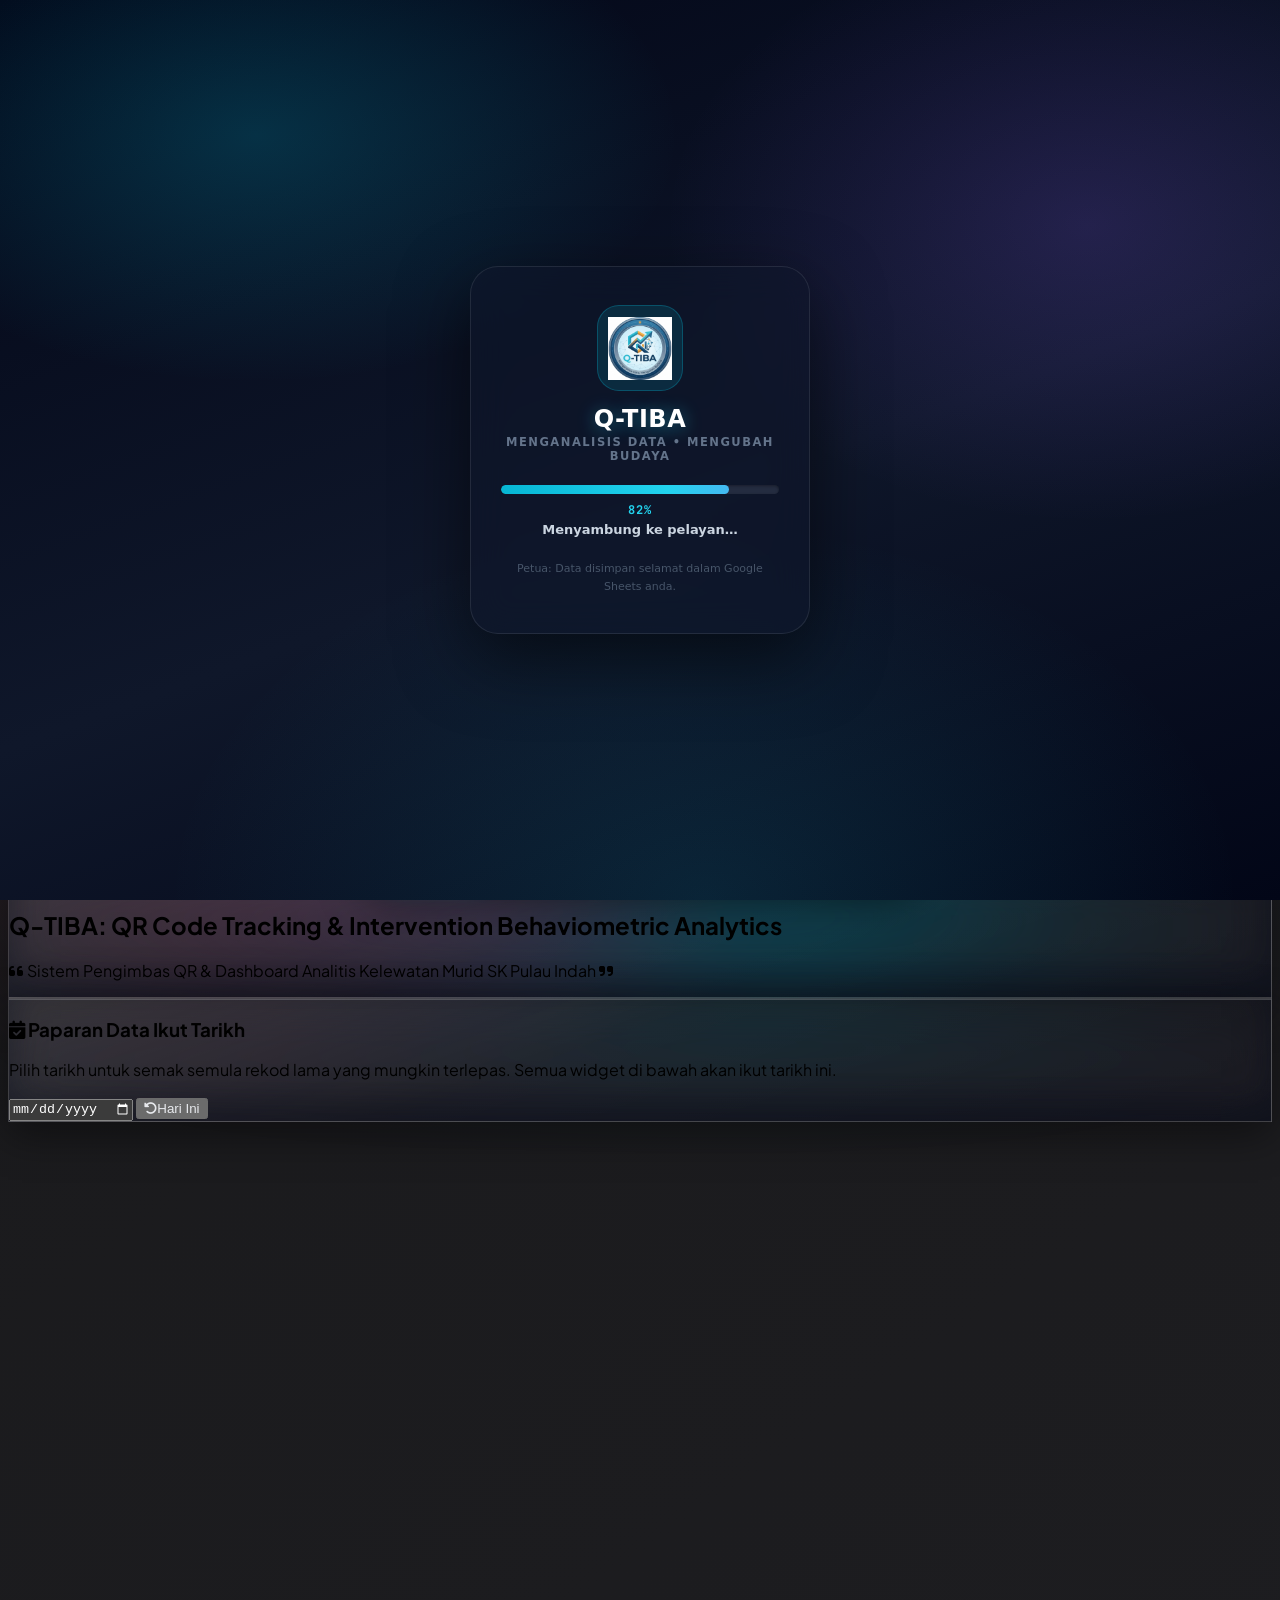
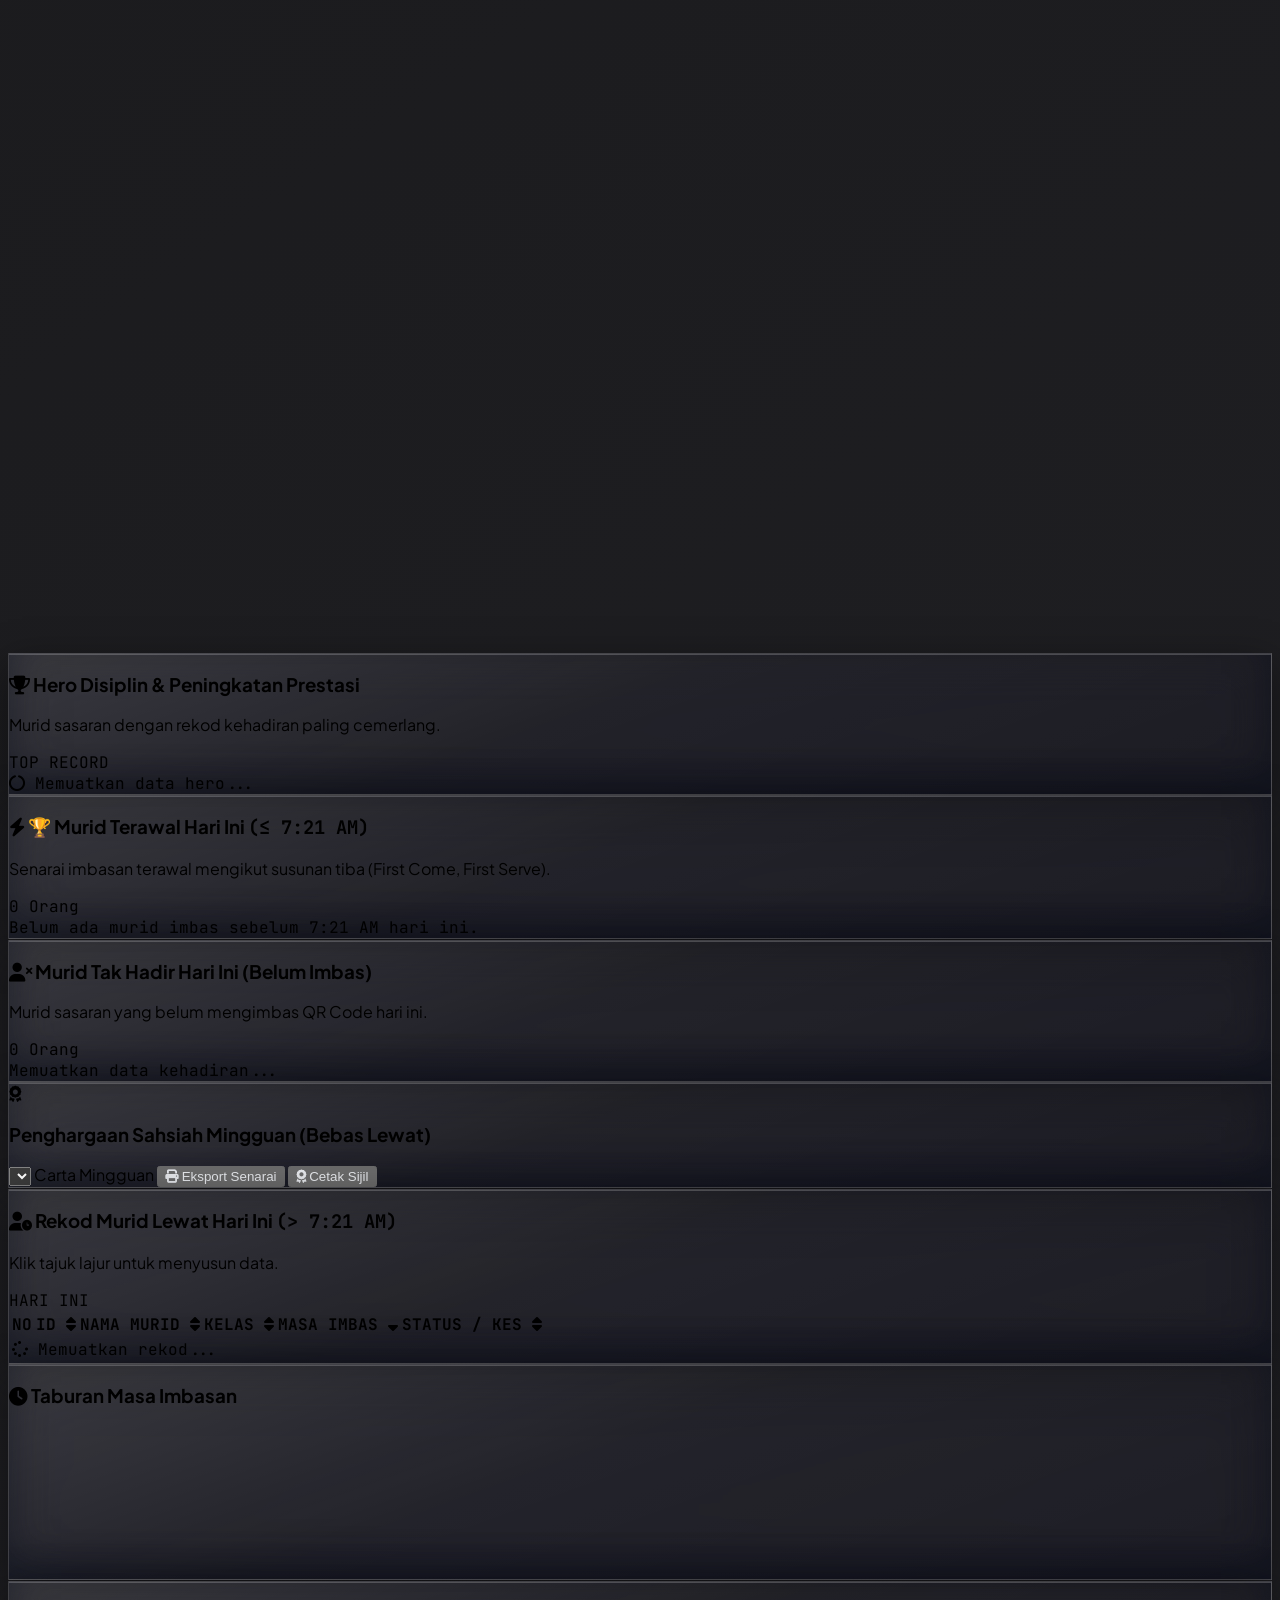
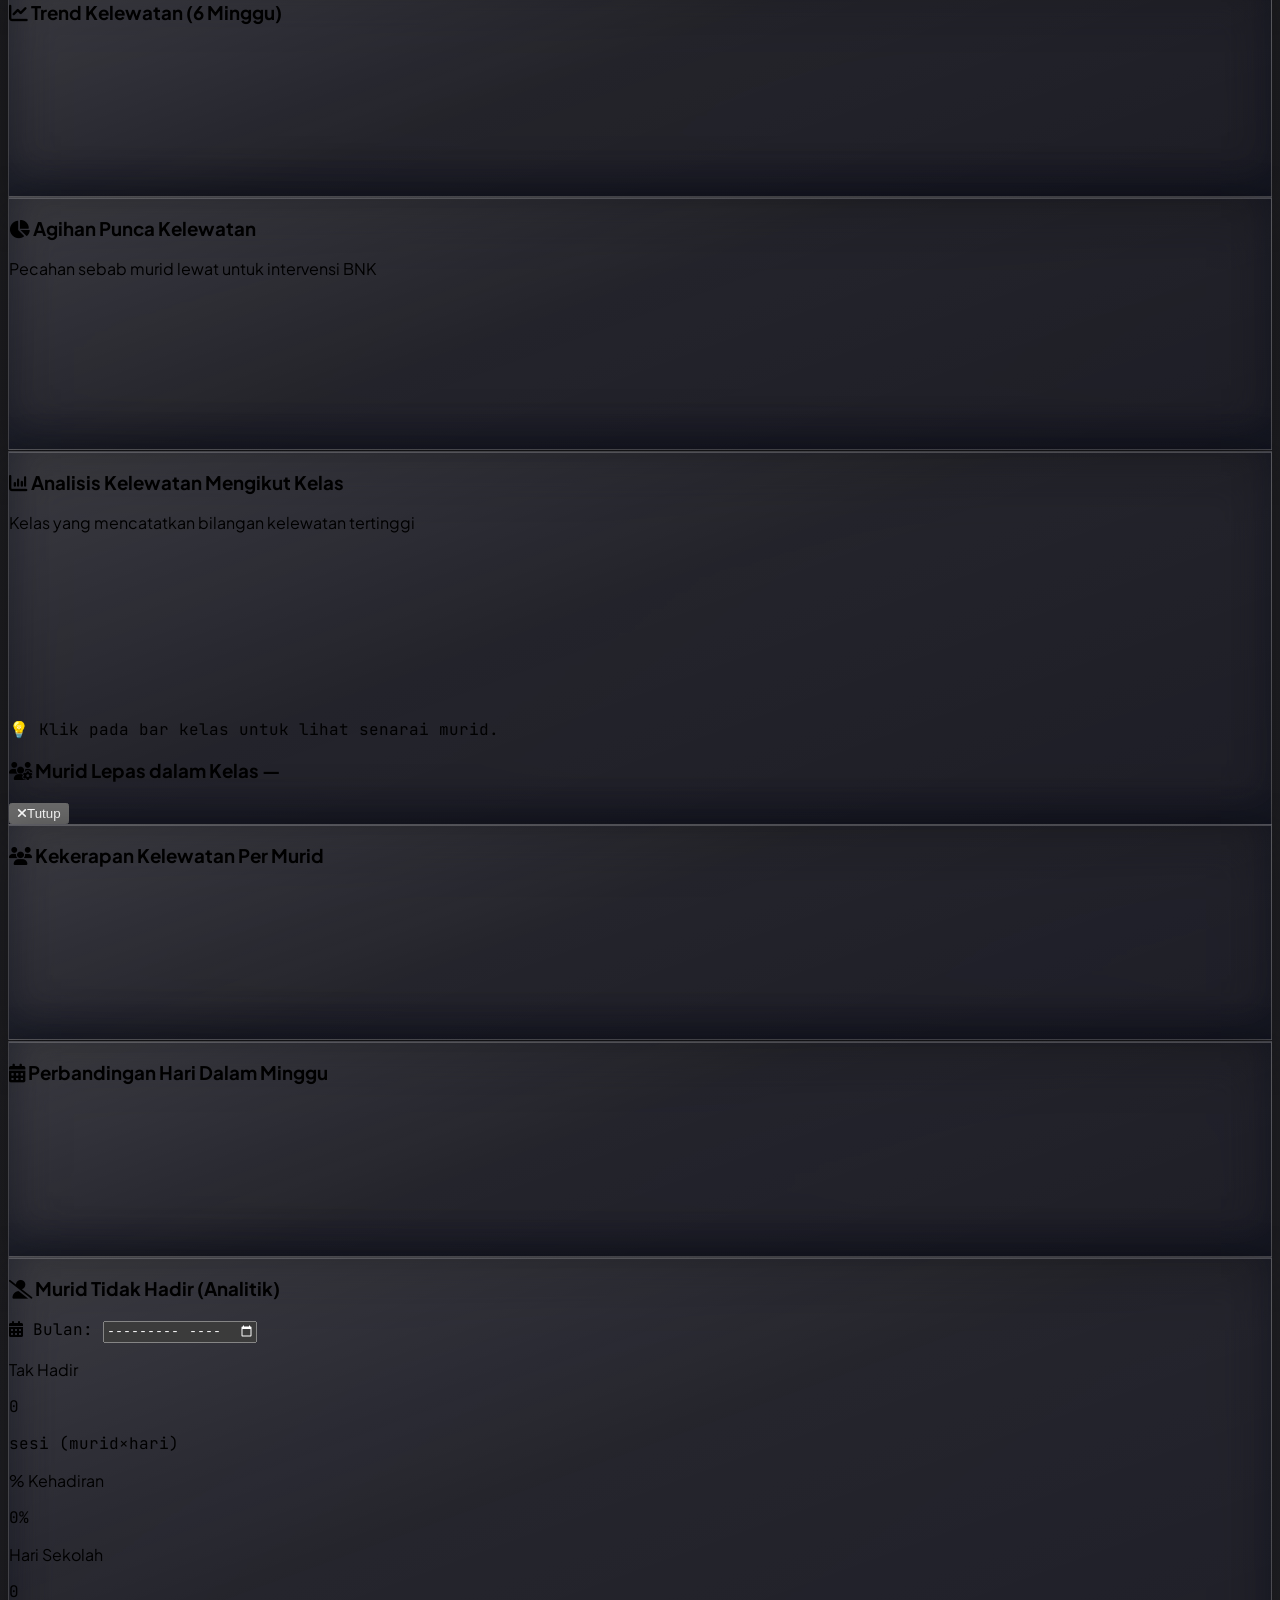
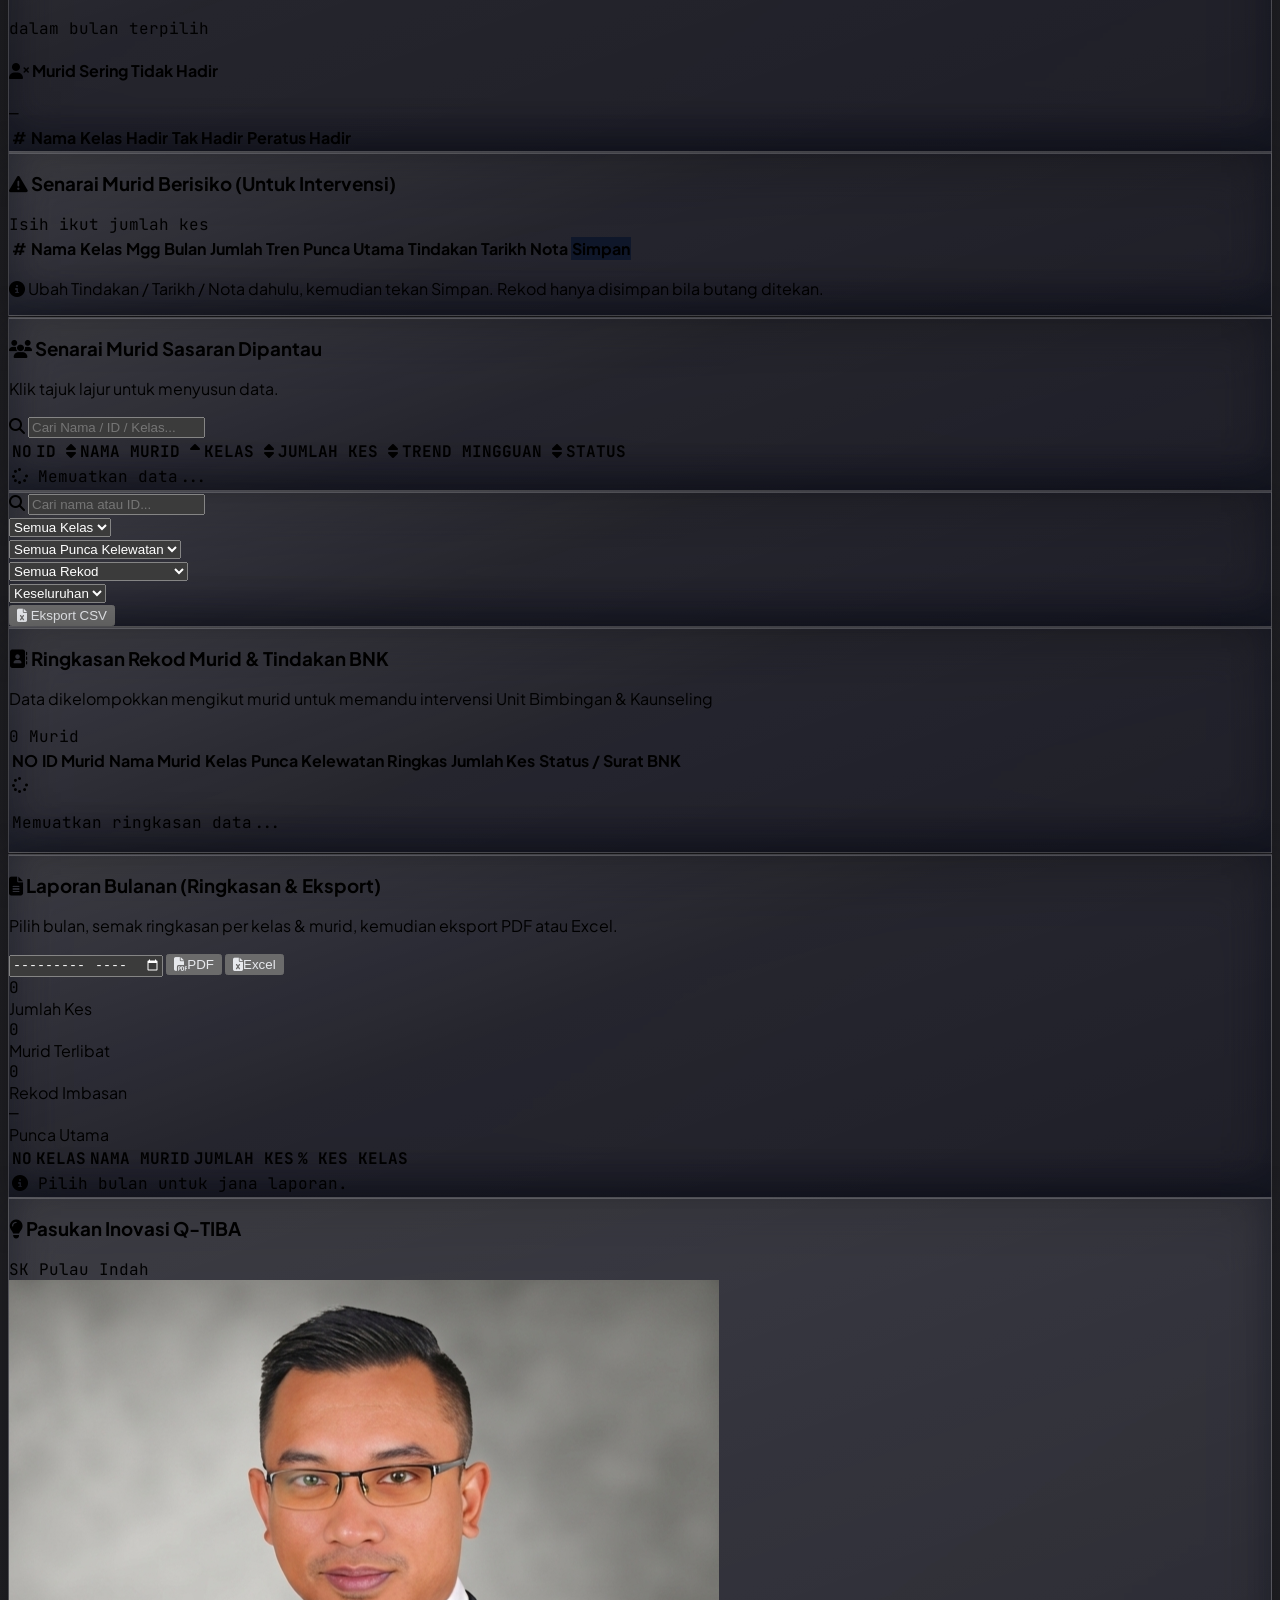
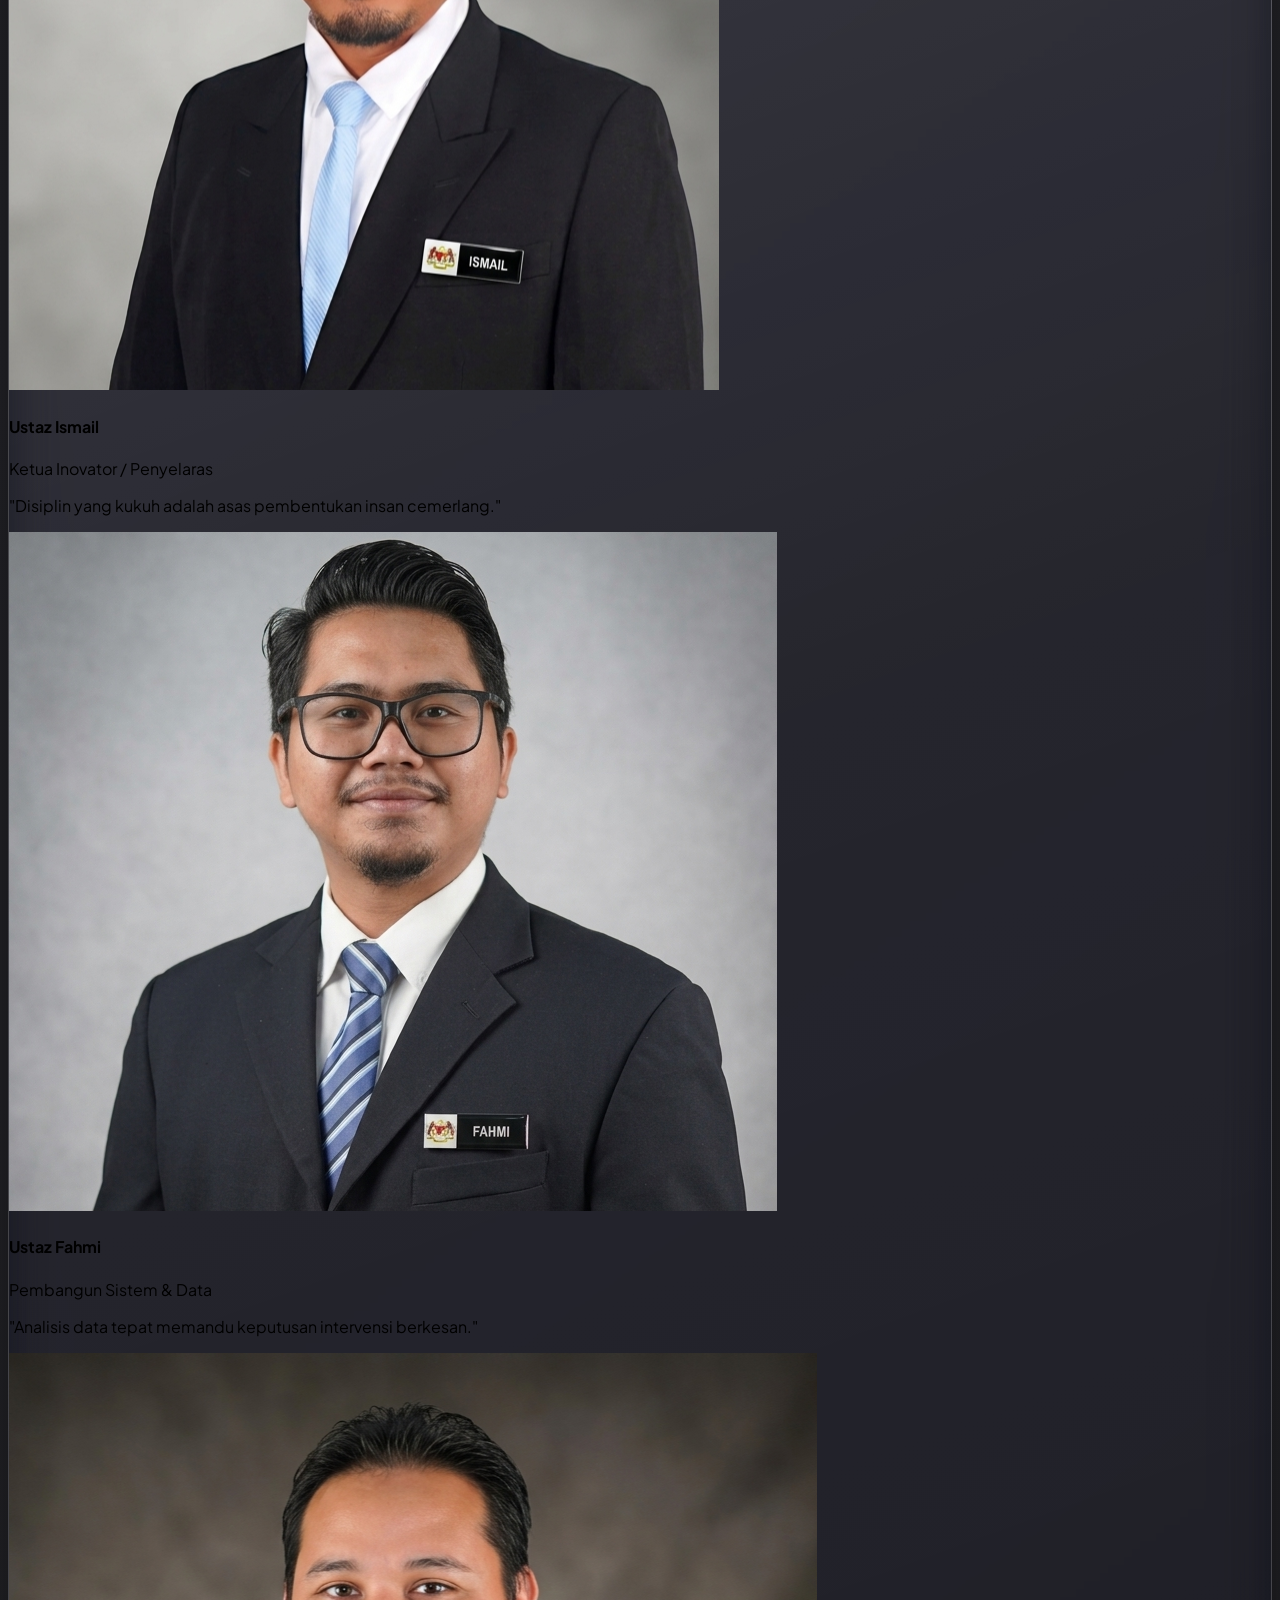
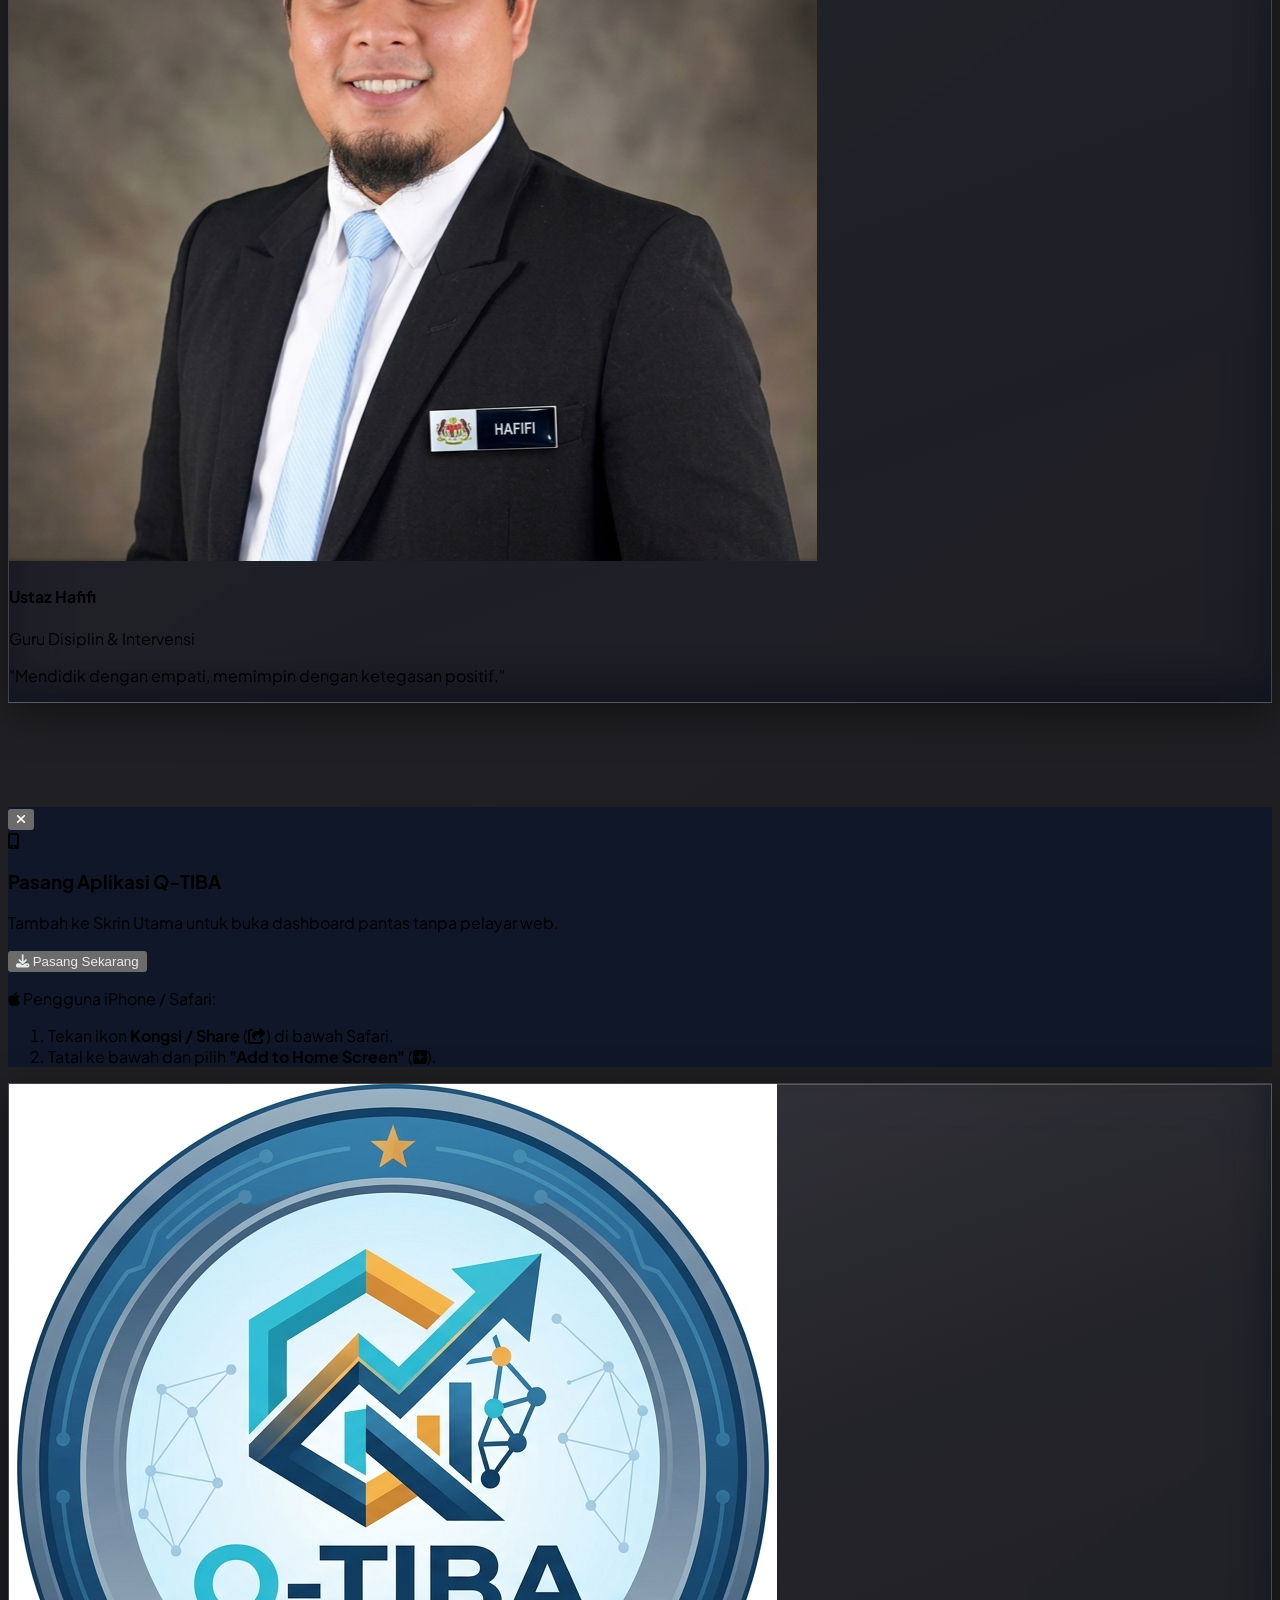
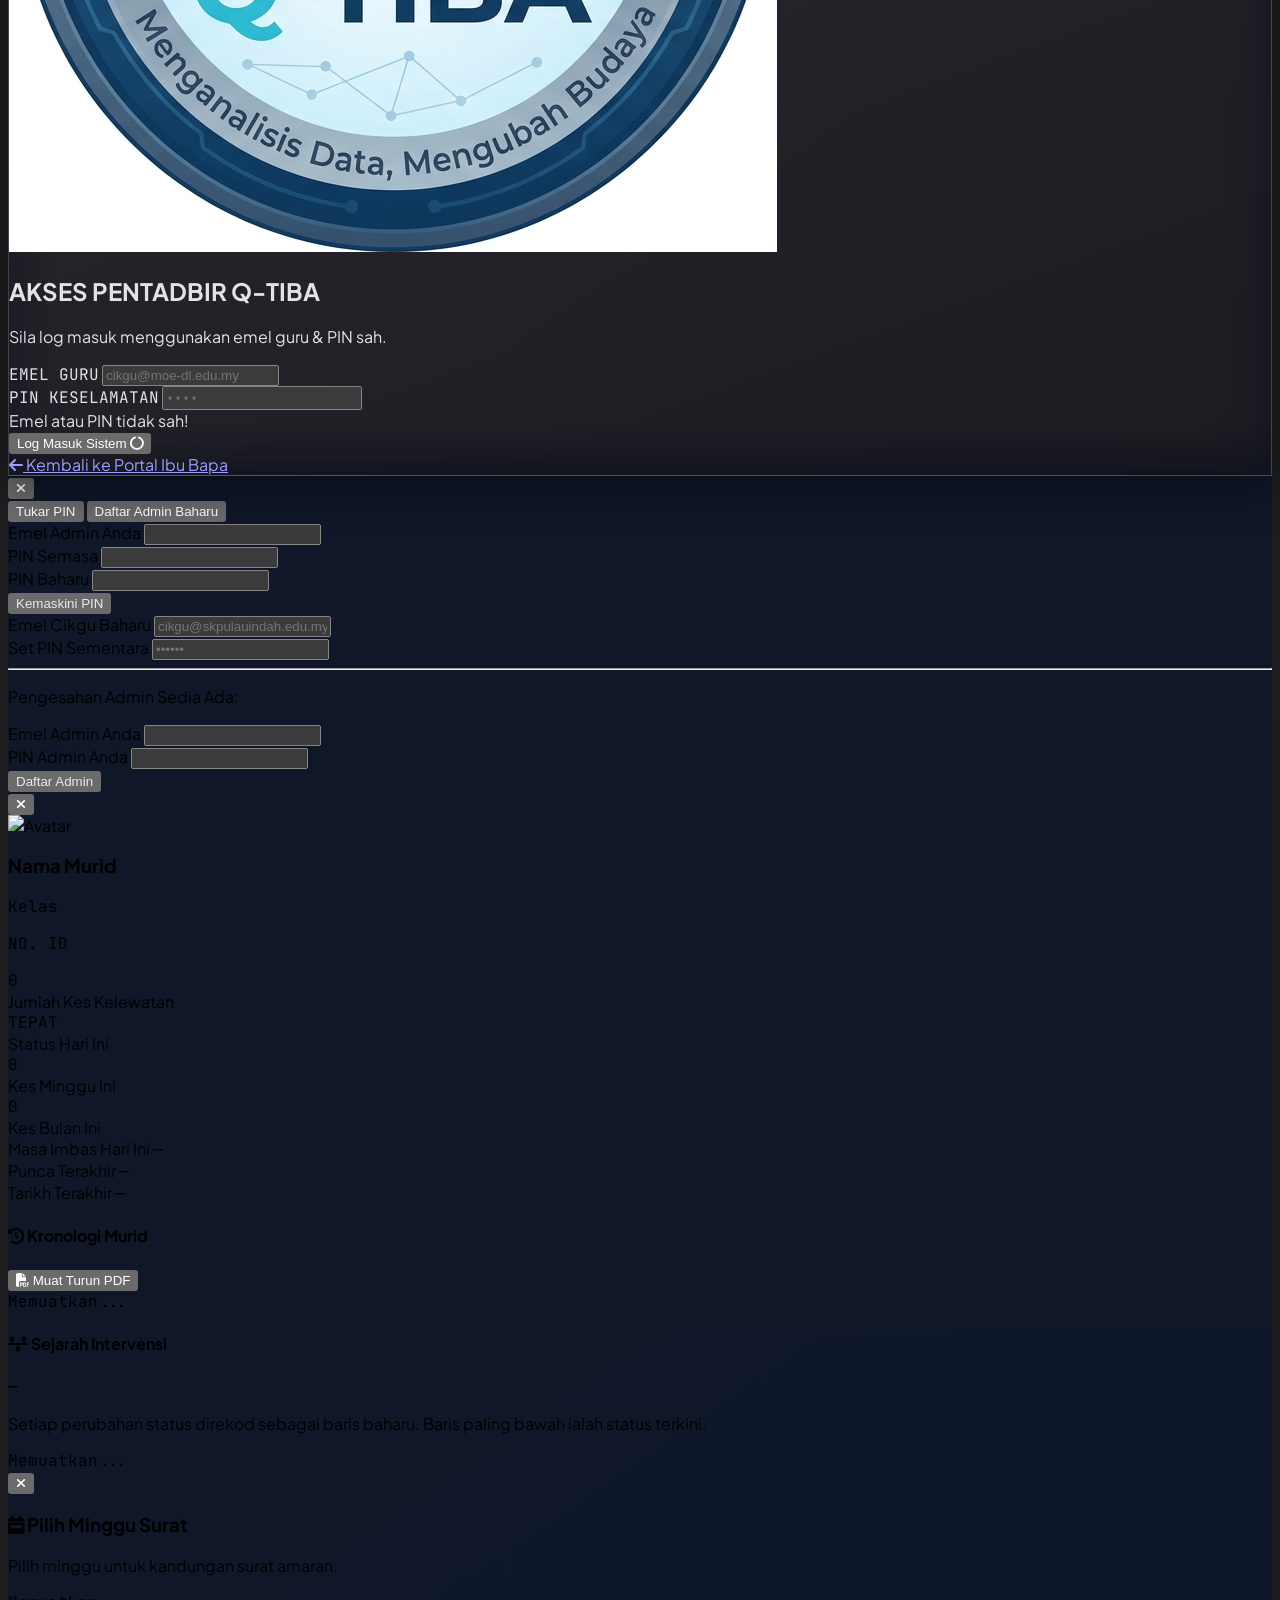
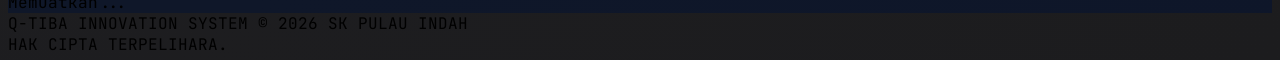
==== commit 39a73264: "Fix aksara pelik pada label Murid Terawal: &le; dipaparkan mentah" ====
--- a/index.html
+++ b/index.html
@@ -264,7 +264,7 @@
         <div class="flex items-center justify-between mb-4 flex-wrap gap-2">
           <div>
             <h3 class="text-sm sm:text-base font-extrabold text-slate-800 dark:text-slate-200 flex items-center gap-2">
-              <i class="fa-solid fa-bolt text-emerald-500 text-lg"></i> 🏆 Murid Terawal Hari Ini <span id="early-title-label" class="code-font font-bold text-emerald-600 dark:text-emerald-400">(&le; 7:21 AM)</span>
+              <i class="fa-solid fa-bolt text-emerald-500 text-lg"></i> 🏆 Murid Terawal Hari Ini <span id="early-title-label" class="code-font font-bold text-emerald-600 dark:text-emerald-400">(≤ 7:21 AM)</span>
             </h3>
             <p class="text-xs text-slate-500 dark:text-slate-400 mt-0.5">Senarai imbasan terawal mengikut susunan tiba (First Come, First Serve).</p>
           </div>
@@ -1196,7 +1196,7 @@
       const l = formatCutoffLabel(CUTOFF_MIN);
       const el1 = document.getElementById('early-title-label');
       const el2 = document.getElementById('late-title-label');
-      if (el1) el1.textContent = `(${'&le;'} ${l})`;
+      if (el1) el1.textContent = `(\u2264 ${l})`;
       if (el2) el2.textContent = `(> ${l})`;
     }
 
